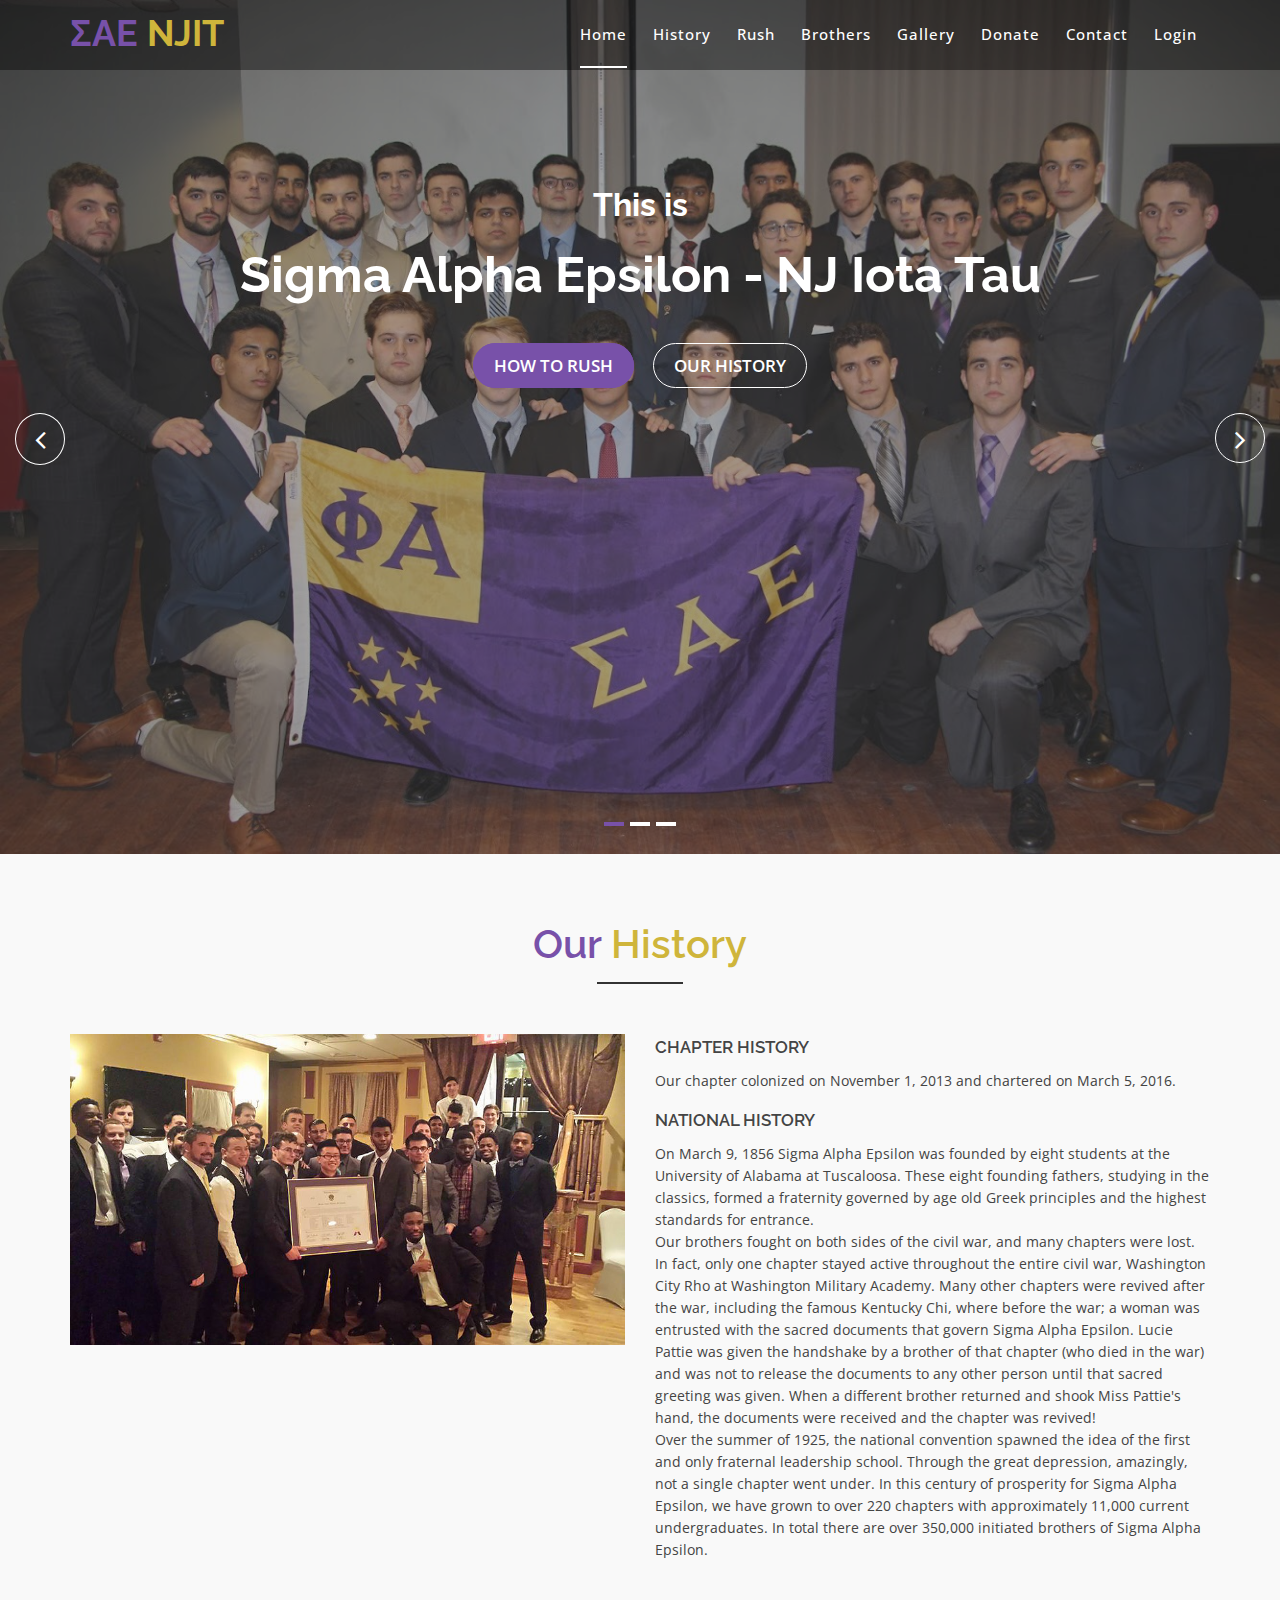
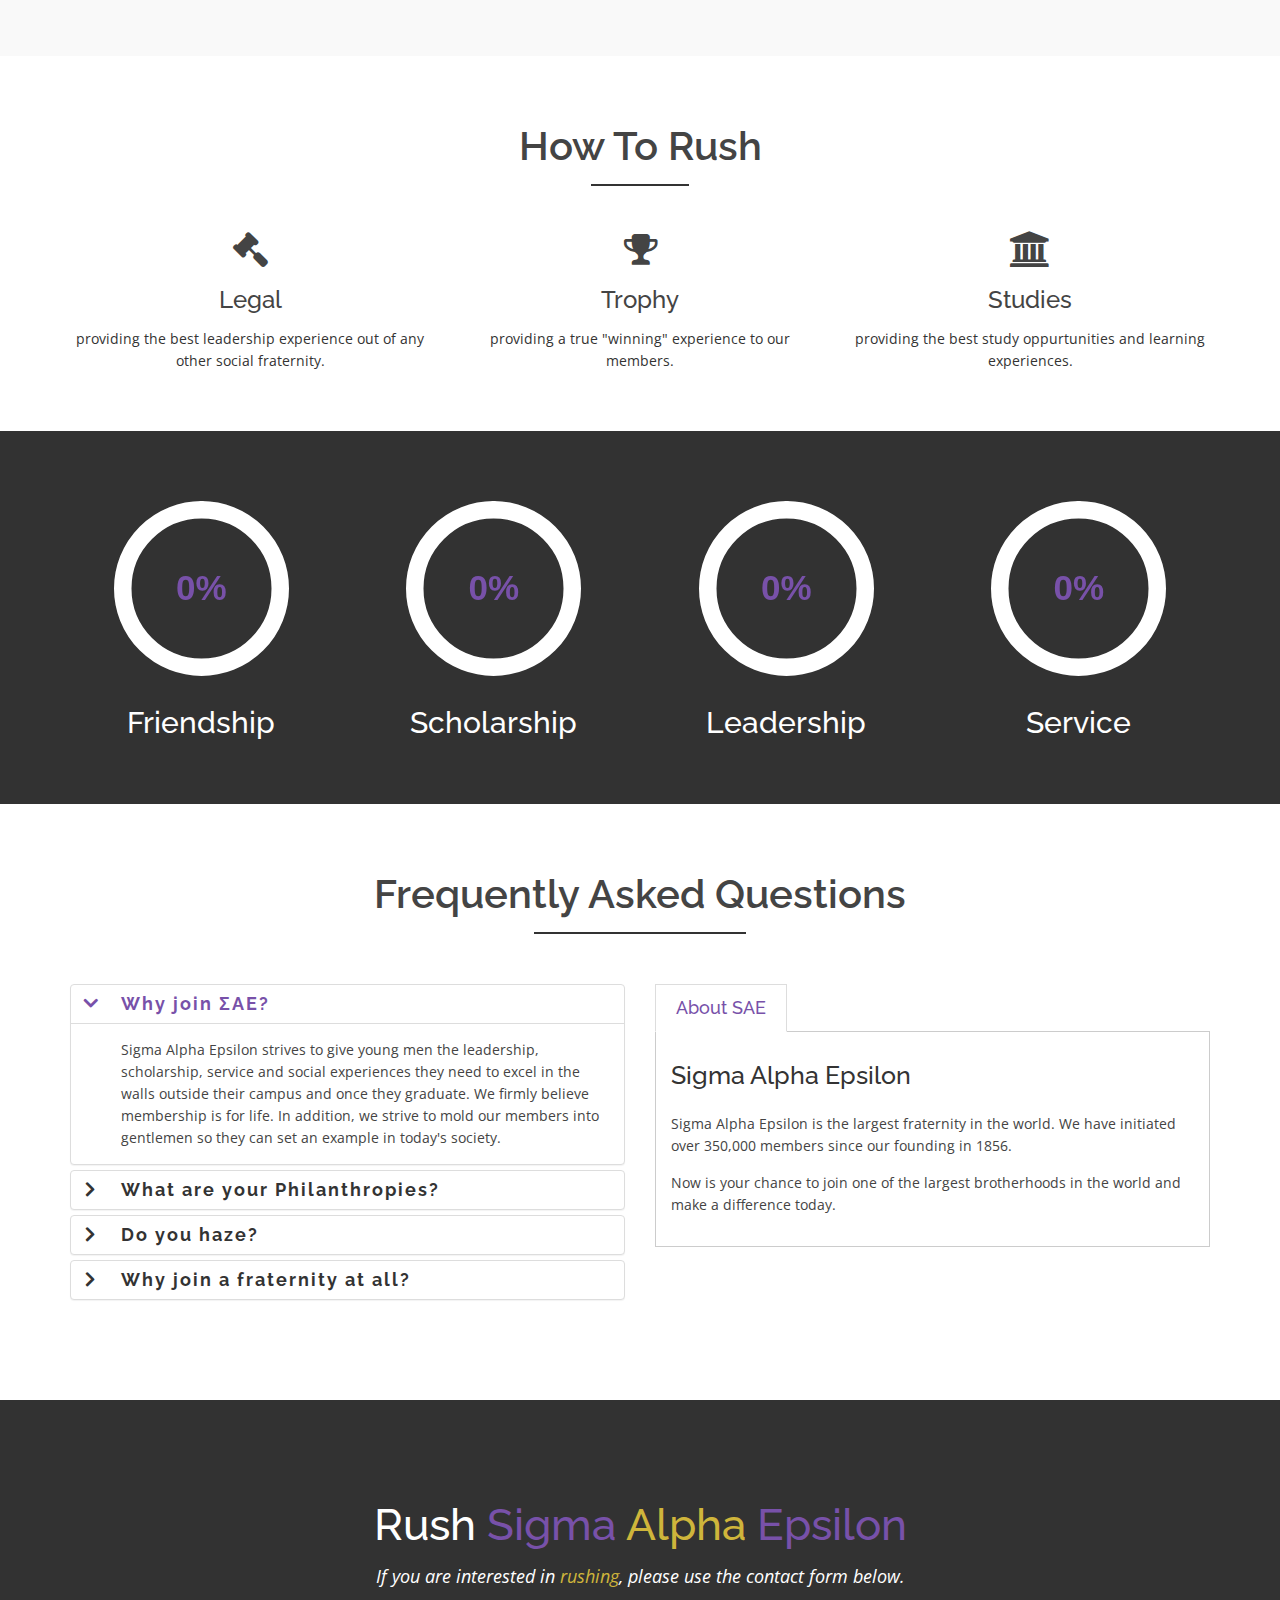
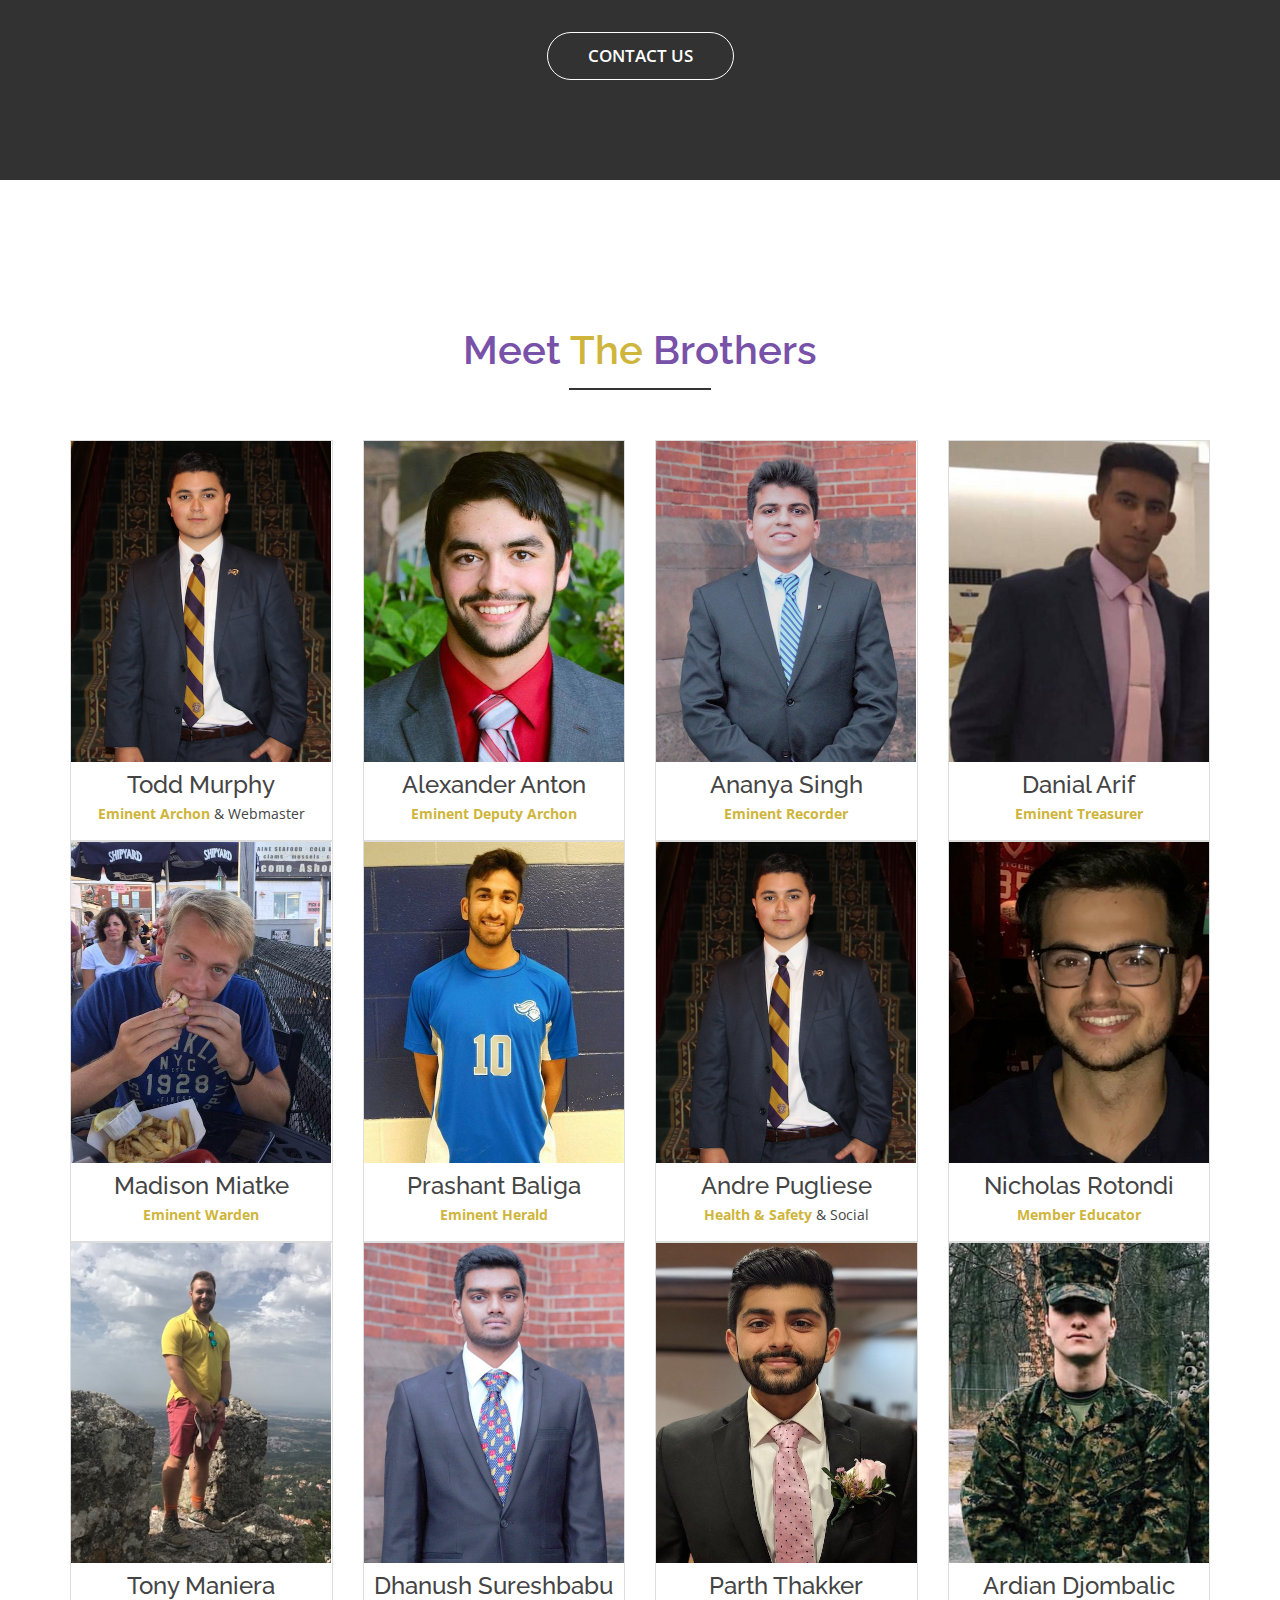
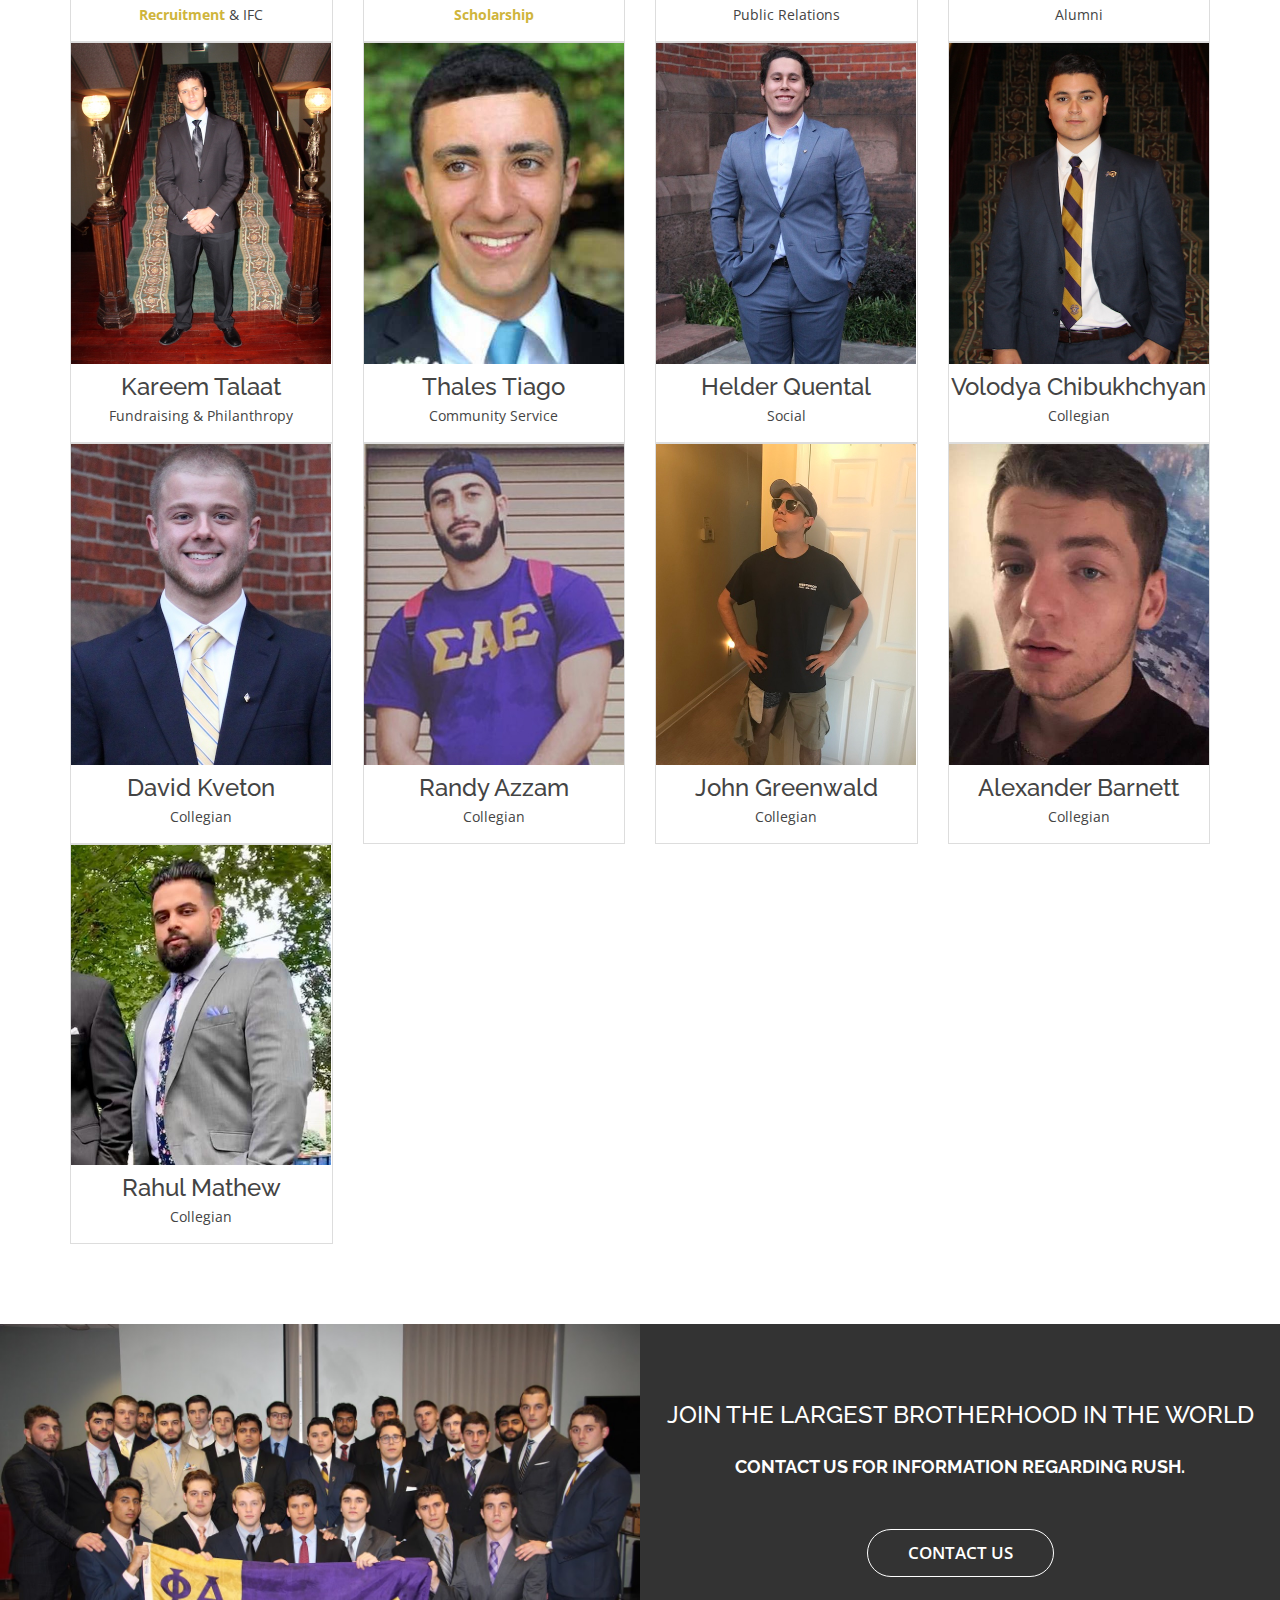
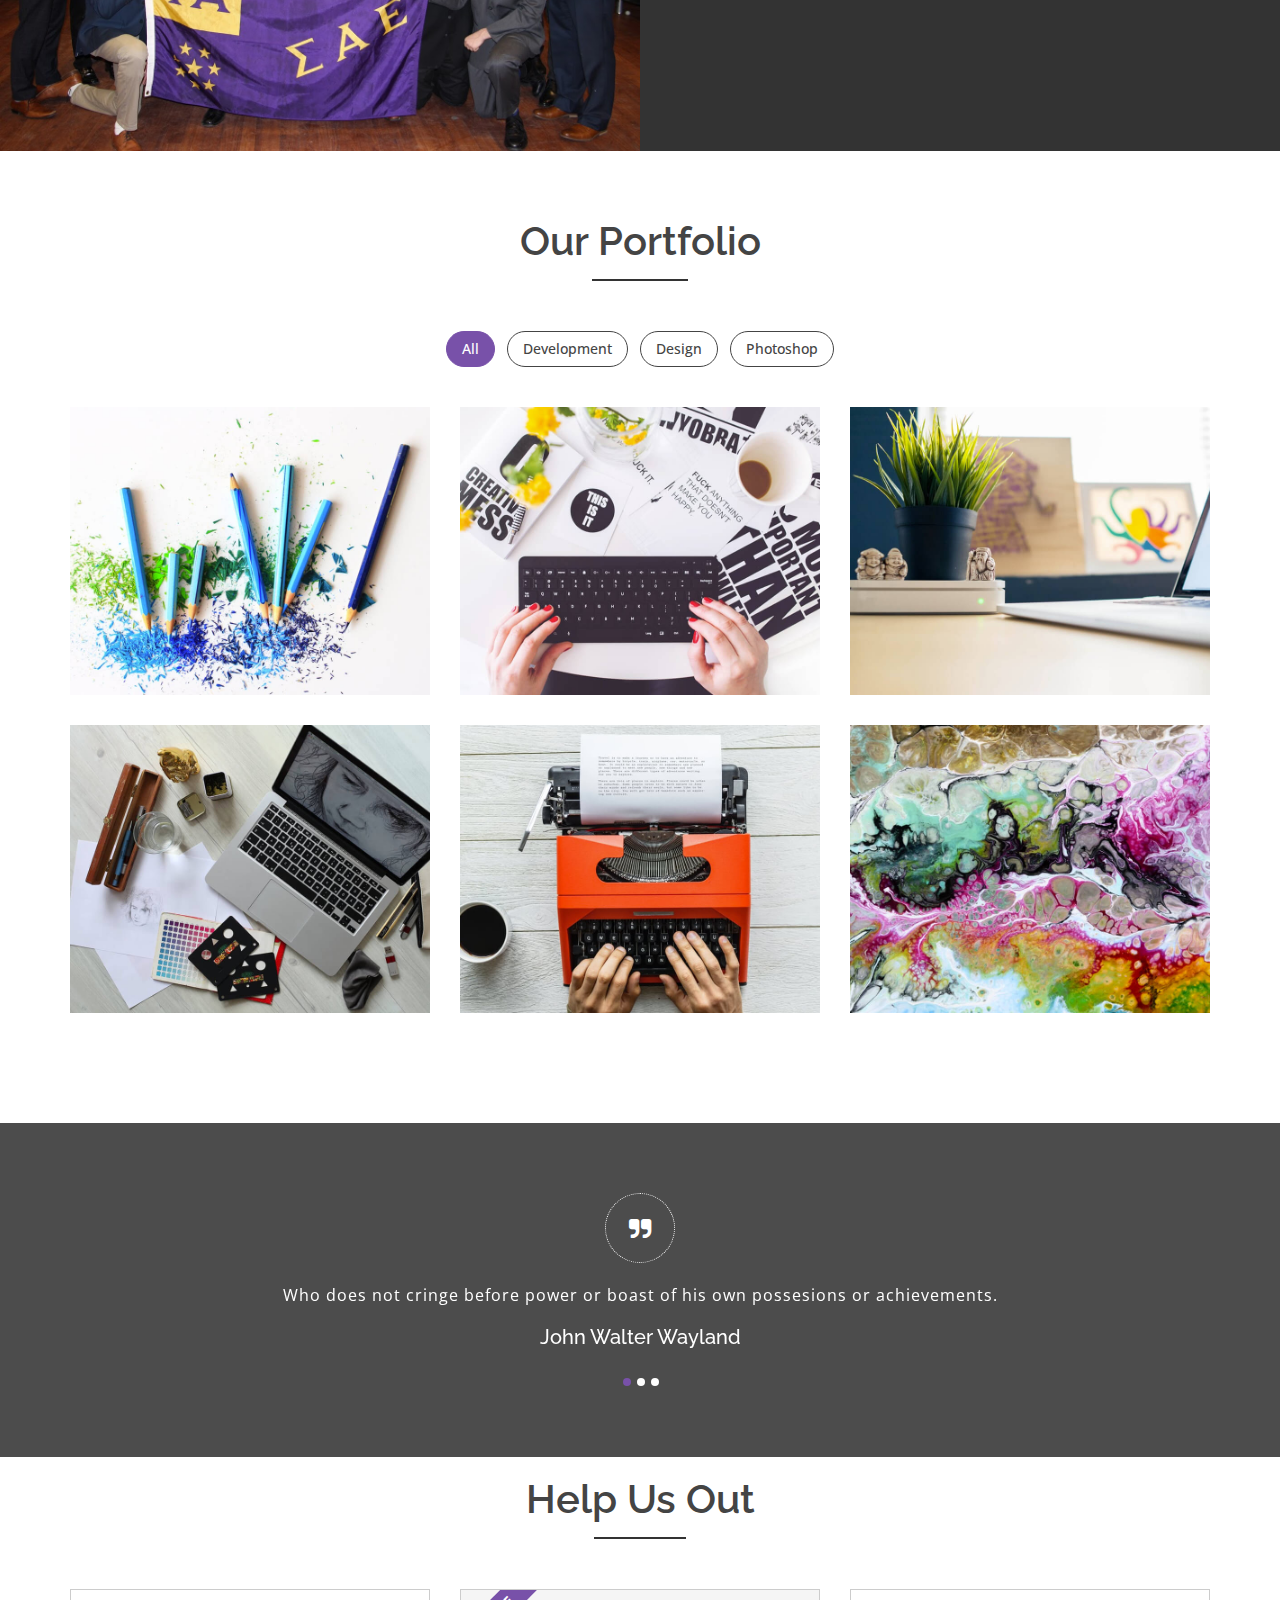
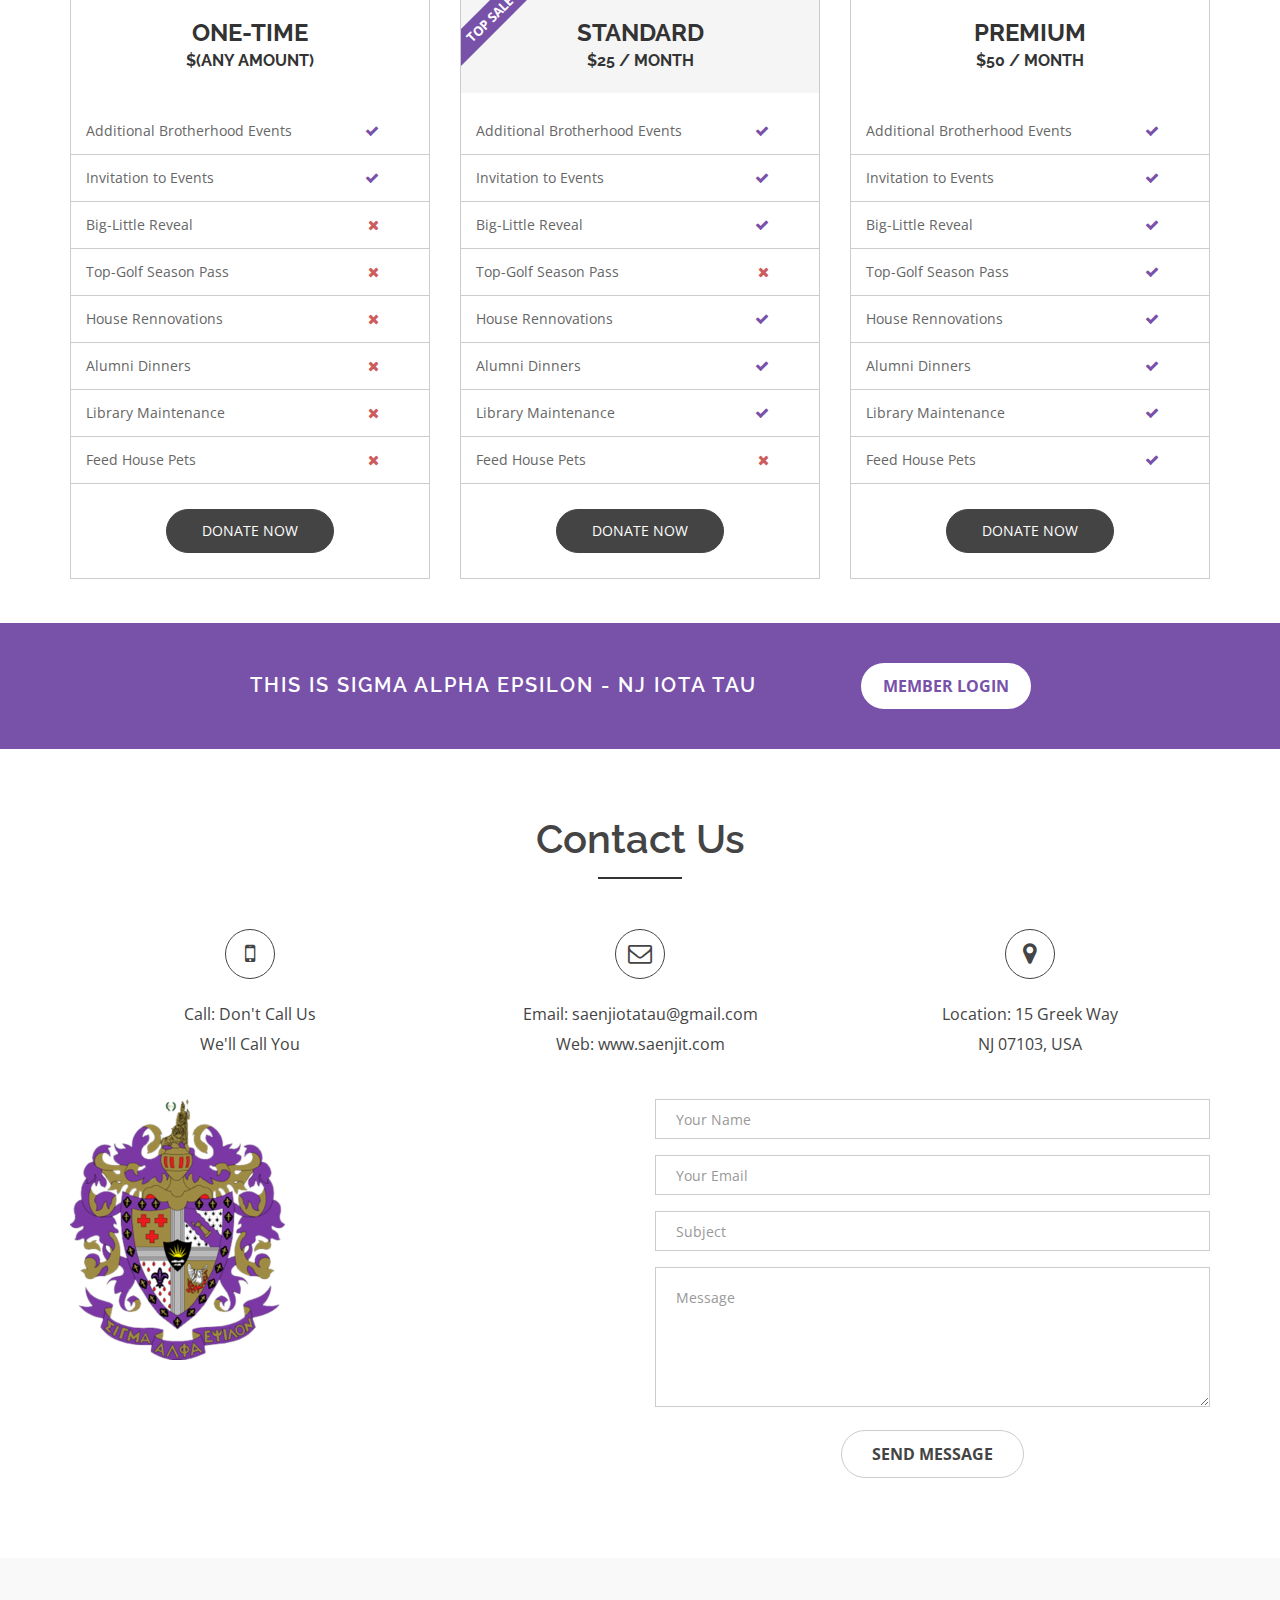
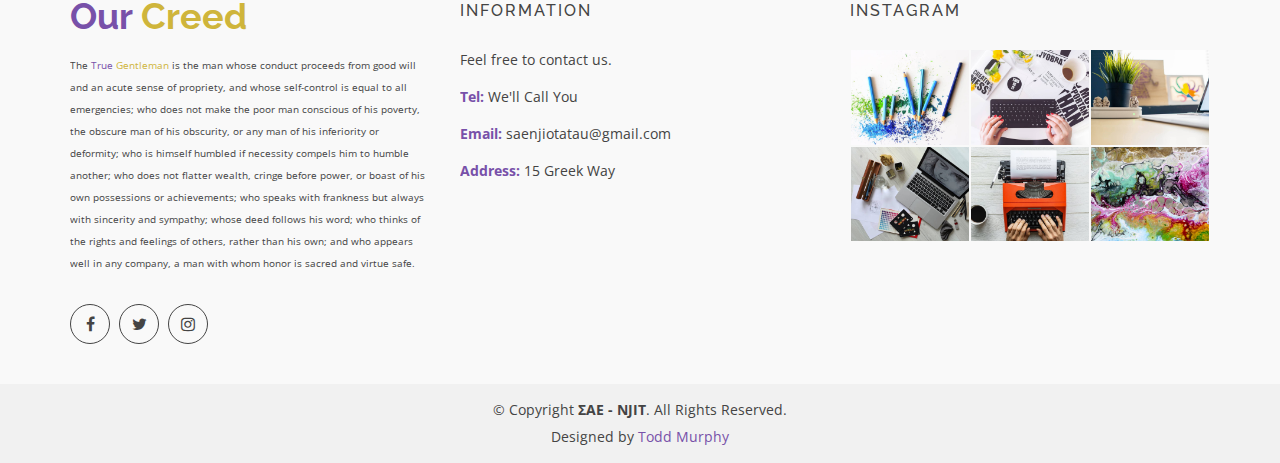
==== index.html @ 90981492 "updated brothers section" ====
<!doctype html>
<html lang="en">
<head>
  <meta charset="utf-8">
  <title>Sigma Alpha Epsilon - NJIT</title>
  <meta content="width=device-width, initial-scale=1.0" name="viewport">
  <meta content="" name="keywords">
  <meta content="" name="description">

  <!-- Favicons -->
  <link href="/images/inescutcheon.png" rel="icon">
  <link href="/images/inescutcheon.png" rel="apple-touch-icon">

  <!-- Google Fonts -->
  <link href="https://fonts.googleapis.com/css?family=Open+Sans:300,400,400i,600,700|Raleway:300,400,400i,500,500i,700,800,900" rel="stylesheet">

  <!-- Bootstrap CSS File -->
  <link href="lib/bootstrap/css/bootstrap.min.css" rel="stylesheet">

  <!-- Libraries CSS Files -->
  <link href="lib/nivo-slider/css/nivo-slider.css" rel="stylesheet">
  <link href="lib/owlcarousel/owl.carousel.css" rel="stylesheet">
  <link href="lib/owlcarousel/owl.transitions.css" rel="stylesheet">
  <link href="lib/font-awesome/css/font-awesome.min.css" rel="stylesheet">
  <link href="lib/animate/animate.min.css" rel="stylesheet">
  <link href="lib/venobox/venobox.css" rel="stylesheet">

  <!-- Nivo Slider Theme -->
  <link href="css/nivo-slider-theme.css" rel="stylesheet">

  <!-- Main Stylesheet File -->
  <link href="css/style.css" rel="stylesheet">

  <!-- Responsive Stylesheet File -->
  <link href="css/responsive.css" rel="stylesheet">

  <!-- =======================================================
    Theme Name: eBusiness
    Theme URL: https://bootstrapmade.com/ebusiness-bootstrap-corporate-template/
    Author: BootstrapMade.com
    License: https://bootstrapmade.com/license/
  ======================================================= -->
</head>

<body data-spy="scroll" data-target="#navbar-example">

  <div id="preloader"></div>

  <header>
    <!-- header-area start -->
    <div id="sticker" class="header-area">
      <div class="container">
        <div class="row">
          <div class="col-md-12 col-sm-12">

            <!-- Navigation -->
            <nav class="navbar navbar-default">
              <!-- Brand and toggle get grouped for better mobile display -->
              <div class="navbar-header">
                <button type="button" class="navbar-toggle collapsed" data-toggle="collapse" data-target=".bs-example-navbar-collapse-1" aria-expanded="false">
										<span class="sr-only">Toggle navigation</span>
										<span class="icon-bar"></span>
										<span class="icon-bar"></span>
										<span class="icon-bar"></span>
									</button>
                <!-- Brand -->
                <a class="navbar-brand page-scroll sticky-logo" href="index.html">
                  <h1><span style="color: #7851a9;">ΣAE</span><span style="color: #cfb53b;"> NJIT</span></h1>
                  <!-- Uncomment below if you prefer to use an image logo -->
                  <!--<img src="/images/logoNJIT.jpg" alt="" title="">-->
								</a>
              </div>
              <!-- Collect the nav links, forms, and other content for toggling -->
              <div class="collapse navbar-collapse main-menu bs-example-navbar-collapse-1" id="navbar-example">
                <ul class="nav navbar-nav navbar-right">
                  <li class="active">
                    <a class="page-scroll" href="#home">Home</a>
                  </li>
                  <li>
                    <a class="page-scroll" href="#about">History</a>
                  </li>
                  <li>
                    <a class="page-scroll" href="#services">Rush</a>
                  </li>
                  <li>
                    <a class="page-scroll" href="#team">Brothers</a>
                  </li>
                  <li>
                    <a class="page-scroll" href="#portfolio">Gallery</a>
                  </li>
                  <li>
                     <a class="page-scroll" href="#blog">Donate</a>
                  </li>
                  <li>
                    <a class="page-scroll" href="#contact">Contact</a>
                  </li>
                  <li>
                    <a class="page-scroll" href="/memberlogin.html">Login</a>
                  </li>
                </ul>
              </div>
              <!-- navbar-collapse -->
            </nav>
            <!-- END: Navigation -->
          </div>
        </div>
      </div>
    </div>
    <!-- header-area end -->
  </header>
  <!-- header end -->
<!------------------------------Popup Code------------------------------>  

    
<!------------------------------Popup Code------------------------------>    

    
  <!-- Start Slider Area -->
  <div id="home" class="slider-area">
    <div class="bend niceties preview-2">
      <div id="ensign-nivoslider" class="slides">
        <img src="/images/backgrounds/homePic2018.jpg" alt="" title="#slider-direction-1" />
        <img src="/images/backgrounds/initiationFall18.jpg" alt="" title="#slider-direction-2" />
        <img src="/images/backgrounds/brotherPage.jpg" alt="" title="#slider-direction-3" />
      </div>

      <!-- direction 1 -->
      <div id="slider-direction-1" class="slider-direction slider-one">
        <div class="container">
          <div class="row">
            <div class="col-md-12 col-sm-12 col-xs-12">
              <div class="slider-content">
                <!-- layer 1 -->
                <div class="layer-1-1 hidden-xs wow slideInDown" data-wow-duration="2s" data-wow-delay=".2s">
                  <h2 class="title1">This is</h2>
                </div>
                <!-- layer 2 -->
                <div class="layer-1-2 wow slideInUp" data-wow-duration="2s" data-wow-delay=".1s">
                  <h1 class="title2">Sigma Alpha Epsilon - NJ Iota Tau</h1>
                </div>
                <!-- layer 3 -->
                <div class="layer-1-3 hidden-xs wow slideInUp" data-wow-duration="2s" data-wow-delay=".2s">
                  <a class="ready-btn right-btn page-scroll" href="#services">How to Rush</a>
                  <a class="ready-btn page-scroll" href="#about">Our History</a>
                </div>
              </div>
            </div>
          </div>
        </div>
      </div>

      <!-- direction 2 -->
      <div id="slider-direction-2" class="slider-direction slider-two">
        <div class="container">
          <div class="row">
            <div class="col-md-12 col-sm-12 col-xs-12">
              <div class="slider-content text-center">
                <!-- layer 1 -->
                <div class="layer-1-1 hidden-xs wow slideInUp" data-wow-duration="2s" data-wow-delay=".2s">
                  <h2 class="title1">Providing the best brotherhood,</h2>
                </div>
                <!-- layer 2 -->
                <div class="layer-1-2 wow slideInUp" data-wow-duration="2s" data-wow-delay=".1s">
                  <h1 class="title2">Throughout life.</h1>
                </div>
                <!-- layer 3 -->
                <div class="layer-1-3 hidden-xs wow slideInUp" data-wow-duration="2s" data-wow-delay=".2s">
                  <a class="ready-btn right-btn page-scroll" href="#services">How to Rush</a>
                  <a class="ready-btn page-scroll" href="#about">Our History</a>
                </div>
              </div>
            </div>
          </div>
        </div>
      </div>

      <!-- direction 3 -->
      <div id="slider-direction-3" class="slider-direction slider-two">
        <div class="container">
          <div class="row">
            <div class="col-md-12 col-sm-12 col-xs-12">
              <div class="slider-content">
                <!-- layer 1 -->
                <div class="layer-1-1 hidden-xs wow slideInUp" data-wow-duration="2s" data-wow-delay=".2s">
                  <h2 class="title1">Rush ΣAE,</h2>
                </div>
                <!-- layer 2 -->
                <div class="layer-1-2 wow slideInUp" data-wow-duration="2s" data-wow-delay=".1s">
                  <h1 class="title2">And make a difference today.</h1>
                </div>
                <!-- layer 3 -->
                <div class="layer-1-3 hidden-xs wow slideInUp" data-wow-duration="2s" data-wow-delay=".2s">
                  <a class="ready-btn right-btn page-scroll" href="#services">How to Rush</a>
                  <a class="ready-btn page-scroll" href="#about">Our History</a>
                </div>
              </div>
            </div>
          </div>
        </div>
      </div>
    </div>
  </div>
  <!-- End Slider Area -->

  <!-- Start About area -->
  <div id="about" class="about-area area-padding">
    <div class="container">
      <div class="row">
        <div class="col-md-12 col-sm-12 col-xs-12">
          <div class="section-headline text-center">
              <h2><span style="color:#7851A9;">Our </span><span style="color: #cfb53b;">History</span></h2>
          </div>
        </div>
      </div>
      <div class="row">
        <!-- single-well start-->
        <div class="col-md-6 col-sm-6 col-xs-12">
          <div class="well-left">
            <div class="single-well">
								  <img src="/images/history.jpg" alt="">
            </div>
          </div>
        </div>
        <!-- single-well end-->
        <div class="col-md-6 col-sm-6 col-xs-12">
          <div class="well-middle">
            <div class="single-well">
              
                <h4 class="sec-head">Chapter History</h4>
              
              <p>
                Our chapter colonized on November 1, 2013 and chartered on March 5, 2016.
              </p>
                <h4 class="sec-head">National History</h4>
              <p>
                On March 9, 1856 Sigma Alpha Epsilon was founded by eight students at the University of Alabama at Tuscaloosa. These eight founding fathers, studying in the classics, formed a fraternity governed by age old Greek principles and the highest standards for entrance. 
                <br>
                Our brothers fought on both sides of the civil war, and many chapters were lost. In fact, only one chapter stayed active throughout the entire civil war, Washington City Rho at Washington Military Academy. Many other chapters were revived after the war, including the famous Kentucky Chi, where before the war; a woman was entrusted with the sacred documents that govern Sigma Alpha Epsilon. Lucie Pattie was given the handshake by a brother of that chapter (who died in the war) and was not to release the documents to any other person until that sacred greeting was given. When a different brother returned and shook Miss Pattie's hand, the documents were received and the chapter was revived! 
                <br>
                Over the summer of 1925, the national convention spawned the idea of the first and only fraternal leadership school. Through the great depression, amazingly, not a single chapter went under. In this century of prosperity for Sigma Alpha Epsilon, we have grown to over 220 chapters with approximately 11,000 current undergraduates. In total there are over 350,000 initiated brothers of Sigma Alpha Epsilon.
              </p>
                
              <!--
              <ul>
                <li>
                  <i class="fa fa-check"></i> Interior design Package
                </li>
                <li>
                  <i class="fa fa-check"></i> Building House
                </li>
                <li>
                  <i class="fa fa-check"></i> Reparing of Residentail Roof
                </li>
                <li>
                  <i class="fa fa-check"></i> Renovaion of Commercial Office
                </li>
                <li>
                  <i class="fa fa-check"></i> Make Quality Products
                </li>
              </ul>
                -->
            </div>
          </div>
        </div>
        <!-- End col-->
      </div>
    </div>
  </div>
  <!-- End About area -->

  <!-- Start Service area -->
  <div id="services" class="services-area area-padding">
    <div class="container">
      <div class="row">
        <div class="col-md-12 col-sm-12 col-xs-12">
          <div class="section-headline services-head text-center">
            <h2>How to Rush</h2>
          </div>
        </div>
      </div>
      <div class="row text-center">
        <div class="services-contents">
          <!-- Start Left services -->
          <div class="col-md-4 col-sm-4 col-xs-12">
            <div class="about-move">
              <div class="services-details">
                <div class="single-services">
                  <a class="services-icon" href="#">
											<i class="fa fa-legal"></i>
										</a>
                  <h4>Legal</h4>
                  <p>
                    providing the best leadership experience out of any other social fraternity.
                  </p>
                </div>
              </div>
              <!-- end about-details -->
            </div>
          </div>
          <div class="col-md-4 col-sm-4 col-xs-12">
            <div class="about-move">
              <div class="services-details">
                <div class="single-services">
                  <a class="services-icon" href="#">
											<i class="fa fa-trophy"></i>
										</a>
                  <h4>Trophy</h4>
                  <p>
                    providing a true "winning" experience to our members.
                  </p>
                </div>
              </div>
              <!-- end about-details -->
            </div>
          </div>
        
          <div class="col-md-4 col-sm-4 col-xs-12">
            <!-- end col-md-4 -->
            <div class=" about-move">
              <div class="services-details">
                <div class="single-services">
                  <a class="services-icon" href="#">
											<i class="fa fa-institution"></i>
										</a>
                  <h4>Studies</h4>
                  <p>
                    providing the best study oppurtunities and learning experiences.
                  </p>
                </div>
              </div>
              <!-- end about-details -->
            </div>
          </div>
          <div class="col-md-4 col-sm-4 col-xs-12">
            <!-- end col-md-4 -->
            <br><br>
        </div>
      </div>

    </div>
  </div>
  <!-- End Service area -->

  <!-- our-skill-area start -->
  <div class="our-skill-area fix hidden-sm">
    <div class="test-overly"></div>
    <div class="skill-bg area-padding-2">
      <div class="container">
        <!-- section-heading end -->
        <div class="row">
          <div class="skill-text">
            <!-- single-skill start -->
            <div class="col-xs-12 col-sm-3 col-md-3 text-center">
              <div class="single-skill">
                <div class="progress-circular">
                  <input type="text" class="knob" value="0" data-rel="100" data-linecap="round" data-width="175" data-bgcolor="#fff" data-fgcolor="#7851A9" data-thickness=".20" data-readonly="true" disabled>
                  <h3 class="progress-h4">Friendship</h3>
                </div>
              </div>
            </div>
            <!-- single-skill end -->
            <!-- single-skill start -->
            <div class="col-xs-12 col-sm-3 col-md-3 text-center">
              <div class="single-skill">
                <div class="progress-circular">
                  <input type="text" class="knob" value="0" data-rel="100" data-linecap="round" data-width="175" data-bgcolor="#fff" data-fgcolor="#7851A9" data-thickness=".20" data-readonly="true" disabled>
                  <h3 class="progress-h4">Scholarship</h3>
                </div>
              </div>
            </div>
            <!-- single-skill end -->
            <!-- single-skill start -->
            <div class="col-xs-12 col-sm-3 col-md-3 text-center">
              <div class="single-skill">
                <div class="progress-circular">
                  <input type="text" class="knob" value="0" data-rel="100" data-linecap="round" data-width="175" data-bgcolor="#fff" data-fgcolor="#7851A9" data-thickness=".20" data-readonly="true" disabled>
                  <h3 class="progress-h4">Leadership</h3>
                </div>
              </div>
            </div>
            <!-- single-skill end -->
            <!-- single-skill start -->
            <div class="col-xs-12 col-sm-3 col-md-3 text-center">
              <div class="single-skill">
                <div class="progress-circular">
                  <input type="text" class="knob" value="0" data-rel="100" data-linecap="round" data-width="175" data-bgcolor="#fff" data-fgcolor="#7851A9" data-thickness=".20" data-readonly="true" disabled>
                  <h3 class="progress-h4">Service</h3>
                </div>
              </div>
            </div>
            <!-- single-skill end -->
          </div>
        </div>
      </div>
    </div>
  </div>
  <!-- our-skill-area end -->

  <!-- Faq area start -->
  <div class="faq-area area-padding">
    <div class="container">
      <div class="row">
        <div class="col-md-12 col-sm-12 col-xs-12">
          <div class="section-headline text-center">
            <h2>Frequently Asked Questions</h2>
          </div>
        </div>
      </div>
      <div class="row">
        <div class="col-md-6 col-sm-6 col-xs-12">
          <div class="faq-details">
            <div class="panel-group" id="accordion">
              <!-- Panel Default -->
              <div class="panel panel-default">
                <div class="panel-heading">
                  <h4 class="check-title">
											<a data-toggle="collapse" class="active" data-parent="#accordion" href="#check1">
                                                <span class="acc-icons"></span> Why join ΣAE?
											</a>
										</h4>
                </div>
                <div id="check1" class="panel-collapse collapse in">
                  <div class="panel-body">
                    <p>
                      Sigma Alpha Epsilon strives to give young men the leadership, scholarship, service and social experiences they need to excel in the walls outside their campus and once they graduate. We firmly believe membership is for life. In addition, we strive to mold our members into gentlemen so they can set an example in today's society.
                    </p>
                  </div>
                </div>
              </div>
              <!-- End Panel Default -->
              <!-- Panel Default -->
              <div class="panel panel-default">
                <div class="panel-heading">
                  <h4 class="check-title">
											<a data-toggle="collapse" data-parent="#accordion" href="#check2">
                                                <span class="acc-icons"></span> What are your Philanthropies?
											</a>
										</h4>
                </div>
                <div id="check2" class="panel-collapse collapse">
                  <div class="panel-body">
                    <p>
                      Our National Philanthropy is Children's Miracle Network. Our Local Philanthropy is Newark Public School System.
                    </p>
                  </div>
                </div>
              </div>
              <!-- End Panel Default -->
              <!-- Panel Default -->
              <div class="panel panel-default">
                <div class="panel-heading">
                  <h4 class="check-title">
											<a data-toggle="collapse" data-parent="#accordion" href="#check3">
                                                <span class="acc-icons"></span> Do you haze?
											</a>
										</h4>
                </div>
                <div id="check3" class="panel-collapse collapse ">
                  <div class="panel-body">
                    <p>
                      Of course not! ΣAE was one of the first fraternities in the world to get rid of the pledge process. Once you are initiated, you are admitted for life and granted full member status.
                    </p>
                  </div>
                </div>
              </div>
              <!-- End Panel Default -->
              <!-- Panel Default -->
              <div class="panel panel-default">
                <div class="panel-heading">
                  <h4 class="check-title">
											<a data-toggle="collapse" data-parent="#accordion" href="#check4">
                                                <span class="acc-icons"></span> Why join a fraternity at all?
											</a>
										</h4>
                </div>
                <div id="check4" class="panel-collapse collapse">
                  <div class="panel-body">
                    <p>
                      Based on ancient Greek principles, fraternities and sororities exhibit their values in action by contributing to worthy causes in the community. Greek organizations also constantly strive for academic success. The value of intellectual curiosity does not end when one earns a diploma; rather it is held throughout a lifetime. Fraternities and sororities develop ongoing programs and initiatives that are designed to help students achieve academic goals and to pursue the goal of philanthropic service in a variety of ways. With so many organizations to choose from, there is a home for everyone interested in joining our community.
                    </p>
                  </div>
                </div>
              </div>
              <!-- End Panel Default -->
            </div>
          </div>
        </div>
        <div class="col-md-6 col-sm-6 col-xs-12">
          <div class="tab-menu">
            <!-- Nav tabs -->
            <ul class="nav nav-tabs" role="tablist">
              <li class="active">
                <a href="#p-view-1" role="tab" data-toggle="tab">About SAE</a>
              </li>
    <!--
              <li>
                <a href="#p-view-2" role="tab" data-toggle="tab">Planning</a>
              </li>
              <li>
                <a href="#p-view-3" role="tab" data-toggle="tab">Success</a>
              </li>
    -->
            </ul>
          </div>
          <div class="tab-content">
            <div class="tab-pane active" id="p-view-1">
              <div class="tab-inner">
                <div class="event-content head-team">
                  <h4>Sigma Alpha Epsilon</h4>
                  <p>
                    Sigma Alpha Epsilon is the largest fraternity in the world. We have initiated over 350,000 members since our founding in 1856.
                  </p>
                  <p>
                    Now is your chance to join one of the largest brotherhoods in the world and make a difference today.
                  </p>
                </div>
              </div>
            </div>
    <!--
            <div class="tab-pane" id="p-view-2">
              <div class="tab-inner">
                <div class="event-content head-team">
                  <h4>Planning</h4>
                  <p>
                    voluptas, praesentium maxime cum fugiat,magnam ducimus adipisci voluptas, praesentium architecto ducimus, doloribus fuga itaque omnis.
                  </p>
                  <p>
                    Redug Lares dolor sit amet, consectetur adipisicing elit. Animi vero excepturi magnam ducimus adipisci voluptas, praesentium maxime necessitatibus in dolor dolores unde ab, libero quo. Aut.
                  </p>
                </div>
              </div>
            </div>
            <div class="tab-pane" id="p-view-3">
              <div class="tab-inner">
                <div class="event-content head-team">
                  <h4>Success</h4>
                  <p>
                    voluptas, praesentium maxime cum fugiat,magnam ducimus adipisci voluptas, praesentium architecto ducimus, doloribus fuga itaque omnis placeat.
                  </p>
                  <p>
                    voluptas, praesentium maxime cum fugiat,magnam ducimus adipisci voluptas, praesentium architecto ducimus, doloribus fuga itaque omnis.
                  </p>
                </div>
              </div>
            </div>
     -->
          </div>
        </div>
      </div>
      <!-- end Row -->
    </div>
  </div>
  <!-- End Faq Area -->

  <!-- Start Wellcome Area -->
  <div class="wellcome-area">
    <div class="well-bg">
      <div class="test-overly"></div>
      <div class="container">
        <div class="row">
          <div class="col-md-12 col-sm-12 col-xs-12">
            <div class="wellcome-text">
              <div class="well-text text-center">
                  <h2>Rush <span style="color:#7851A9;">Sigma</span><span style="color: #cfb53b;"> Alpha </span><span style="color:#7851A9;">Epsilon</span></h2>
                <p>
                    If you are interested in <span style="color: #cfb53b;">rushing</span>, please use the contact form below.
                </p>
            <!--
                <div class="subs-feilds">
                  <div class="suscribe-input">
                

                    <form action = "/rushredirect.php" method = "post" name=rushForm id=rushForm>
                            <input type="email" class="email form-control width-80" id="sus_email" placeholder="Email">
                        <button type="submit" id="sus_submit" class="add-btn width-20">Rush</button>
                    </form>
                    <div id="msg_Submit" class="h3 text-center hidden"></div>
                  </div>
            -->
                <a href="#contact" class="ready-btn">Contact us</a>
                </div>
              </div>
            </div>
          </div>
        </div>
      </div>
    </div>
  </div>
  <!-- End Wellcome Area -->

  <!-- Start team Area -->
  <div id="team" class="our-team-area area-padding">
    <div class="container">
      <div class="row">
        <div class="col-md-12 col-sm-12 col-xs-12">
          <div class="section-headline text-center">
              <h2><span style="color:#7851A9;">Meet</span><span style="color: #cfb53b;"> the </span><span style="color:#7851A9;">Brothers</span></h2>
          </div>
        </div>
      </div>
      <div class="row">
        <div class="team-top">
            
<!-----------------------------------------Start Brothers----------------------------------------->
<!--EA-->
          <div class="col-md-3 col-sm-3 col-xs-12">
            <div class="single-team-member">
              <div class="team-img">
                <a href="http://toddamurphy.me" target="_blank">
										<img src="/bros/toddM.JPG" alt="">
									</a>
                <!--  
                <div class="team-social-icon text-center">
                  <ul>
                    <li>
                      <a href="#">
													<i class="fa fa-facebook"></i>
												</a>
                    </li>
                    <li>
                      <a href="#">
													<i class="fa fa-twitter"></i>
												</a>
                    </li>
                    <li>
                      <a href="#">
													<i class="fa fa-instagram"></i>
												</a>
                    </li>
                  </ul>
                </div>
                -->
              </div>
              <div class="team-content text-center">
                <h4>Todd Murphy</h4>
                <p><b style="color: #cfb53b;">Eminent Archon</b> & Webmaster</p>
              </div>
            </div>
          </div>
<!--EDA-->
          <div class="col-md-3 col-sm-3 col-xs-12">
            <div class="single-team-member">
              <div class="team-img">
                  <img src="/bros/alexA.jpg" alt="">
              </div>
              <div class="team-content text-center">
                <h4>Alexander Anton</h4>
                  <p><b style="color: #cfb53b;">Eminent Deputy Archon</b></p>
              </div>
            </div>
          </div>
<!--ER-->
          <div class="col-md-3 col-sm-3 col-xs-12">
            <div class="single-team-member">
              <div class="team-img">
                  <a href="http://apsingh.me" target="_blank">
                    <img src="/bros/ananyaS.jpg" alt="">
                  </a>
              </div>
              <div class="team-content text-center">
                <h4>Ananya Singh</h4>
                  <p><b style="color: #cfb53b;">Eminent Recorder</b></p>
              </div>
            </div>
          </div>
<!--ET-->
          <div class="col-md-3 col-sm-3 col-xs-12">
            <div class="single-team-member">
              <div class="team-img">
                  <img src="/bros/danialA.jpg" alt="">
              </div>
              <div class="team-content text-center">
                <h4>Danial Arif</h4>
                  <p><b style="color: #cfb53b;">Eminent Treasurer</b></p>
              </div>
            </div>
          </div>
<!--EW-->
          <div class="col-md-3 col-sm-3 col-xs-12">
            <div class="single-team-member">
              <div class="team-img">
                  <img src="/bros/madisonM.jpg" alt="">
              </div>
              <div class="team-content text-center">
                <h4>Madison Miatke</h4>
                  <p><b style="color: #cfb53b;">Eminent Warden</b></p>
              </div>
            </div>
          </div>
<!--Herald-->
          <div class="col-md-3 col-sm-3 col-xs-12">
            <div class="single-team-member">
              <div class="team-img">
                  <img src="/bros/prashantB.jpg" alt="">
              </div>
              <div class="team-content text-center">
                <h4>Prashant Baliga</h4>
                  <p><b style="color: #cfb53b;">Eminent Herald</b></p>
              </div>
            </div>
          </div>
<!--H&S-->
          <div class="col-md-3 col-sm-3 col-xs-12">
            <div class="single-team-member">
              <div class="team-img">
                  <img src="/bros/toddM.JPG" alt="">
              </div>
              <div class="team-content text-center">
                <h4>Andre Pugliese</h4>
                  <p><b style="color: #cfb53b;">Health & Safety</b> & Social</p>
              </div>
            </div>
          </div>
<!--Member Ed-->
          <div class="col-md-3 col-sm-3 col-xs-12">
            <div class="single-team-member">
              <div class="team-img">
                  <img src="/bros/nickR2.png" alt="">
              </div>
              <div class="team-content text-center">
                <h4>Nicholas Rotondi</h4>
                  <p><b style="color: #cfb53b;">Member Educator</b></p>
              </div>
            </div>
          </div>
<!--Recruitment-->
          <div class="col-md-3 col-sm-3 col-xs-12">
            <div class="single-team-member">
              <div class="team-img">
                  <img src="/bros/tonyM.jpg" alt="">
              </div>
              <div class="team-content text-center">
                <h4>Tony Maniera</h4>
                  <p><b style="color: #cfb53b;">Recruitment</b> & IFC</p>
              </div>
            </div>
          </div>
<!--Scholarship-->
          <div class="col-md-3 col-sm-3 col-xs-12">
            <div class="single-team-member">
              <div class="team-img">
                  <img src="/bros/dhanushS.jpg" alt="">
              </div>
              <div class="team-content text-center">
                <h4>Dhanush Sureshbabu</h4>
                  <p><b style="color: #cfb53b;">Scholarship</b></p>
              </div>
            </div>
          </div>
            
<!--Other Members-->
        <div class="col-md-3 col-sm-3 col-xs-12">
            <div class="single-team-member">
              <div class="team-img">
                  <img src="/bros/parthT.jpg" alt="">
              </div>
              <div class="team-content text-center">
                <h4>Parth Thakker</h4>
                <p>Public Relations</p>
              </div>
            </div>
          </div>
        <div class="col-md-3 col-sm-3 col-xs-12">
            <div class="single-team-member">
              <div class="team-img">
                  <img src="/bros/gabeG.jpg" alt="">
              </div>
              <div class="team-content text-center">
                <h4>Ardian Djombalic</h4>
                <p>Alumni</p>
              </div>
            </div>
          </div>
        <div class="col-md-3 col-sm-3 col-xs-12">
            <div class="single-team-member">
              <div class="team-img">
                  <img src="/bros/kareemT.jpg" alt="">
              </div>
              <div class="team-content text-center">
                <h4>Kareem Talaat</h4>
                <p>Fundraising & Philanthropy</p>
              </div>
            </div>
          </div>
        <div class="col-md-3 col-sm-3 col-xs-12">
            <div class="single-team-member">
              <div class="team-img">
                  <img src="/bros/thalesT.jpg" alt="">
              </div>
              <div class="team-content text-center">
                <h4>Thales Tiago</h4>
                <p>Community Service</p>
              </div>
            </div>
          </div>
        <div class="col-md-3 col-sm-3 col-xs-12">
            <div class="single-team-member">
              <div class="team-img">
                  <img src="/bros/helderQ2.jpg" alt="">
              </div>
              <div class="team-content text-center">
                <h4>Helder Quental</h4>
                <p>Social</p>
              </div>
            </div>
        </div>
        <div class="col-md-3 col-sm-3 col-xs-12">
            <div class="single-team-member">
              <div class="team-img">
                  <img src="/bros/toddM.JPG" alt="">
              </div>
              <div class="team-content text-center">
                <h4>Volodya Chibukhchyan</h4>
                <p>Collegian</p>
              </div>
            </div>
          </div>
        <div class="col-md-3 col-sm-3 col-xs-12">
            <div class="single-team-member">
              <div class="team-img">
                  <img src="/bros/davidK2.jpg" alt="">
              </div>
              <div class="team-content text-center">
                <h4>David Kveton</h4>
                <p>Collegian</p>
              </div>
            </div>
          </div>
        <div class="col-md-3 col-sm-3 col-xs-12">
            <div class="single-team-member">
              <div class="team-img">
                  <img src="/bros/randyA.jpg" alt="">
              </div>
              <div class="team-content text-center">
                <h4>Randy Azzam</h4>
                <p>Collegian</p>
              </div>
            </div>
          </div>
        <div class="col-md-3 col-sm-3 col-xs-12">
            <div class="single-team-member">
              <div class="team-img">
                  <img src="/bros/johnG.jpeg" alt="">
              </div>
              <div class="team-content text-center">
                <h4>John Greenwald</h4>
                <p>Collegian</p>
              </div>
            </div>
          </div>
        <div class="col-md-3 col-sm-3 col-xs-12">
            <div class="single-team-member">
              <div class="team-img">
                  <img src="/bros/alexB.jpg" alt="">
              </div>
              <div class="team-content text-center">
                <h4>Alexander Barnett</h4>
                <p>Collegian</p>
              </div>
            </div>
          </div>
        <div class="col-md-3 col-sm-3 col-xs-12">
            <div class="single-team-member">
              <div class="team-img">
                  <img src="/bros/rahulM.jpg" alt="">
              </div>
              <div class="team-content text-center">
                <h4>Rahul Mathew</h4>
                <p>Collegian</p>
              </div>
            </div>
          </div>
            
<!-----------------------------------------End Brothers----------------------------------------->
          <!-- End column -->
        </div>
      </div>
    </div>
  </div>
  <!-- End Team Area -->

  <!-- Start reviews Area -->
  <div class="reviews-area hidden-xs">
    <div class="work-us">
      <div class="work-left-text">
        <a href="#">
						<img src="images/homePic2018.jpg" alt="">
					</a>
      </div>
      <div class="work-right-text text-center">
        <h2>Join the largest brotherhood in the world</h2>
        <h5>Contact us for information regarding rush.</h5>
        <a href="#contact" class="ready-btn">Contact us</a>
      </div>
    </div>
  </div>
  <!-- End reviews Area -->

  <!-- Start portfolio Area -->
  <div id="portfolio" class="portfolio-area area-padding fix">
    <div class="container">
      <div class="row">
        <div class="col-lg-12 col-md-12 col-sm-12 col-xs-12">
          <div class="section-headline text-center">
            <h2>Our Portfolio</h2>
          </div>
        </div>
      </div>
      <div class="row">
        <!-- Start Portfolio -page -->
        <div class="awesome-project-1 fix">
          <div class="col-lg-12 col-md-12 col-sm-12 col-xs-12">
            <div class="awesome-menu ">
              <ul class="project-menu">
                <li>
                  <a href="#" class="active" data-filter="*">All</a>
                </li>
                <li>
                  <a href="#" data-filter=".development">Development</a>
                </li>
                <li>
                  <a href="#" data-filter=".design">Design</a>
                </li>
                <li>
                  <a href="#" data-filter=".photo">Photoshop</a>
                </li>
              </ul>
            </div>
          </div>
        </div>
        <div class="awesome-project-content">
          <!-- single-awesome-project start -->
          <div class="col-md-4 col-sm-4 col-xs-12 design development">
            <div class="single-awesome-project">
              <div class="awesome-img">
                <a href="#"><img src="img/portfolio/1.jpg" alt="" /></a>
                <div class="add-actions text-center">
                  <div class="project-dec">
                    <a class="venobox" data-gall="myGallery" href="img/portfolio/1.jpg">
                      <h4>Business City</h4>
                      <span>Web Development</span>
                    </a>
                  </div>
                </div>
              </div>
            </div>
          </div>
          <!-- single-awesome-project end -->
          <!-- single-awesome-project start -->
          <div class="col-md-4 col-sm-4 col-xs-12 photo">
            <div class="single-awesome-project">
              <div class="awesome-img">
                <a href="#"><img src="img/portfolio/2.jpg" alt="" /></a>
                <div class="add-actions text-center">
                  <div class="project-dec">
                    <a class="venobox" data-gall="myGallery" href="img/portfolio/2.jpg">
                      <h4>Blue Sea</h4>
                      <span>Photosho</span>
                    </a>
                  </div>
                </div>
              </div>
            </div>
          </div>
          <!-- single-awesome-project end -->
          <!-- single-awesome-project start -->
          <div class="col-md-4 col-sm-4 col-xs-12 design">
            <div class="single-awesome-project">
              <div class="awesome-img">
                <a href="#"><img src="img/portfolio/3.jpg" alt="" /></a>
                <div class="add-actions text-center">
                  <div class="project-dec">
                    <a class="venobox" data-gall="myGallery" href="img/portfolio/3.jpg">
                      <h4>Beautiful Nature</h4>
                      <span>Web Design</span>
                    </a>
                  </div>
                </div>
              </div>
            </div>
          </div>
          <!-- single-awesome-project end -->
          <!-- single-awesome-project start -->
          <div class="col-md-4 col-sm-4 col-xs-12 photo development">
            <div class="single-awesome-project">
              <div class="awesome-img">
                <a href="#"><img src="img/portfolio/4.jpg" alt="" /></a>
                <div class="add-actions text-center">
                  <div class="project-dec">
                    <a class="venobox" data-gall="myGallery" href="img/portfolio/4.jpg">
                      <h4>Creative Team</h4>
                      <span>Web design</span>
                    </a>
                  </div>
                </div>
              </div>
            </div>
          </div>
          <!-- single-awesome-project end -->
          <!-- single-awesome-project start -->
          <div class="col-md-4 col-sm-4 col-xs-12 development">
            <div class="single-awesome-project">
              <div class="awesome-img">
                <a href="#"><img src="img/portfolio/5.jpg" alt="" /></a>
                <div class="add-actions text-center text-center">
                  <div class="project-dec">
                    <a class="venobox" data-gall="myGallery" href="img/portfolio/5.jpg">
                      <h4>Beautiful Flower</h4>
                      <span>Web Development</span>
                    </a>
                  </div>
                </div>
              </div>
            </div>
          </div>
          <!-- single-awesome-project end -->
          <!-- single-awesome-project start -->
          <div class="col-md-4 col-sm-4 col-xs-12 design photo">
            <div class="single-awesome-project">
              <div class="awesome-img">
                <a href="#"><img src="img/portfolio/6.jpg" alt="" /></a>
                <div class="add-actions text-center">
                  <div class="project-dec">
                    <a class="venobox" data-gall="myGallery" href="img/portfolio/6.jpg">
                      <h4>Night Hill</h4>
                      <span>Photoshop</span>
                    </a>
                  </div>
                </div>
              </div>
            </div>
          </div>
          <!-- single-awesome-project end -->
        </div>
      </div>
    </div>
  </div>
  <!-- awesome-portfolio end -->
  <!-- start pricing area -->
  
  <!-- End pricing table area -->
  <!-- Start Testimonials -->
  <div class="testimonials-area">
    <div class="testi-inner area-padding">
      <div class="testi-overly"></div>
      <div class="container ">
        <div class="row">
          <div class="col-md-12 col-sm-12 col-xs-12">
            <!-- Start testimonials Start -->
            <div class="testimonial-content text-center">
              <a class="quate" href="#"><i class="fa fa-quote-right"></i></a>
              <!-- start testimonial carousel -->
              <div class="testimonial-carousel">
                <div class="single-testi">
                  <div class="testi-text">
                    <p>
                      Who does not cringe before power or boast of his own possesions or achievements.
                    </p>
                    <h6>John Walter Wayland</h6>
                  </div>
                </div>
                <!-- End single item -->
                <div class="single-testi">
                  <div class="testi-text">
                    <p>
                      Whose deed follows his word.
                    </p>
                    <h6>John Walter Wayland</h6>
                  </div>
                </div>
                <!-- End single item -->
                <div class="single-testi">
                  <div class="testi-text">
                    <p>
                      Whose self control is equal to all emergencies.
                    </p>
                    <h6>John Walter Wayland</h6>
                  </div>
                </div>
                <!-- End single item -->
              </div>
            </div>
            <!-- End testimonials end -->
          </div>
          <!-- End Right Feature -->
        </div>
      </div>
    </div>
  </div>
  <!-- End Testimonials -->
  <!-- Start Blog Area -->
  <div id="blog" class="blog-area">
    <div class="container">
      <div class="row">
        <div class="col-md-12 col-sm-12 col-xs-12">
          <div class="section-headline text-center">
            <br>
            <h2>Help us out</h2>
          </div>
        </div>
      </div>
      <div class="row">
        <div class="col-md-4 col-sm-4 col-xs-12">
          <div class="pri_table_list">
            <h3>one-time <br/> <span>$(Any Amount)</span></h3>
            <ol>
              <li class="check">Additional Brotherhood Events</li>
              <li class="check">Invitation to Events</li>
              <li class="check cross">Big-Little Reveal</li>
              <li class="check cross">Top-Golf Season Pass</li>
              <li class="check cross">House Rennovations</li>
              <li class="check cross">Alumni Dinners</li>
              <li class="check cross">Library Maintenance</li>
              <li class="check cross">Feed House Pets</li>
            </ol>
            <a href="https://www.paypal.me/saenjit" target="_blank"><button>Donate Now</button></a>
          </div>
        </div>
        <div class="col-md-4 col-sm-4 col-xs-12">
          <div class="pri_table_list active">
            <span class="saleon">top sale</span>
            <h3>standard <br/> <span>$25 / month</span></h3>
            <ol>
              <li class="check">Additional Brotherhood Events</li>
              <li class="check">Invitation to Events</li>
              <li class="check">Big-Little Reveal</li>
              <li class="check cross">Top-Golf Season Pass</li>
              <li class="check">House Rennovations</li>
              <li class="check">Alumni Dinners</li>
              <li class="check">Library Maintenance</li>
              <li class="check cross">Feed House Pets</li>
            </ol>
            <a href="https://www.paypal.me/saenjit" target="_blank"><button>Donate Now</button></a>
          </div>
        </div>
        <div class="col-md-4 col-sm-4 col-xs-12">
          <div class="pri_table_list">
            <h3>premium <br/> <span>$50 / month</span></h3>
            <ol>
              <li class="check">Additional Brotherhood Events</li>
              <li class="check">Invitation to Events</li>
              <li class="check">Big-Little Reveal</li>
              <li class="check">Top-Golf Season Pass</li>
              <li class="check">House Rennovations</li>
              <li class="check">Alumni Dinners</li>
              <li class="check">Library Maintenance</li>
              <li class="check">Feed House Pets</li>
            </ol>
            <a href="https://www.paypal.me/saenjit" target="_blank"><button>Donate Now</button></a>
          </div>
        </div>
      </div>
    </div>
  </div>
      <br>
      <br>
  <!-- End Blog -->
  <!-- Start Suscrive Area -->
  <div class="suscribe-area">
    <div class="container">
      <div class="row">
        <div class="col-lg-12 col-md-12 col-sm-12 col-xs=12">
          <div class="suscribe-text text-center">
            <h3>This is Sigma Alpha Epsilon - NJ Iota Tau</h3>
            <a class="sus-btn" href="memberlogin.html">Member Login</a>
          </div>
        </div>
      </div>
    </div>
  </div>
  <!-- End Suscrive Area -->
  <!-- Start contact Area -->
  <div id="contact" class="contact-area">
    <div class="contact-inner area-padding">
      <div class="contact-overly"></div>
      <div class="container ">
        <div class="row">
          <div class="col-md-12 col-sm-12 col-xs-12">
            <div class="section-headline text-center">
              <h2>Contact us</h2>
            </div>
          </div>
        </div>
        <div class="row">
          <!-- Start contact icon column -->
          <div class="col-md-4 col-sm-4 col-xs-12">
            <div class="contact-icon text-center">
              <div class="single-icon">
                <i class="fa fa-mobile"></i>
                <p>
                  Call: Don't Call Us<br>
                  <span>We'll Call You</span>
                </p>
              </div>
            </div>
          </div>
          <!-- Start contact icon column -->
          <div class="col-md-4 col-sm-4 col-xs-12">
            <div class="contact-icon text-center">
              <div class="single-icon">
                <i class="fa fa-envelope-o"></i>
                <p>
                  Email: saenjiotatau@gmail.com<br>
                  <span>Web: www.saenjit.com</span>
                </p>
              </div>
            </div>
          </div>
          <!-- Start contact icon column -->
          <div class="col-md-4 col-sm-4 col-xs-12">
            <div class="contact-icon text-center">
              <div class="single-icon">
                <i class="fa fa-map-marker"></i>
                <p>
                  Location: 15 Greek Way<br>
                  <span>NJ 07103, USA</span>
                </p>
              </div>
            </div>
          </div>
        </div>
        <div class="row">

          <!-- Start Google Map -->
          <div class="col-md-6 col-sm-6 col-xs-12">
            <!-- Start Map -->
            <!-- Uncomment below if you wan to use dynamic maps -->
            <!--<div id="google-map" data-latitude="40.713732" data-longitude="-74.0092704"></div>-->
            <img src="/images/crest.png" alt="">
            <!-- End Map -->
          </div>
          <!-- End Google Map -->

          <!-- Start  contact -->
          <div class="col-md-6 col-sm-6 col-xs-12">
            <div class="form contact-form">
              <div id="sendmessage">Your message has been sent. Thank you!</div>
              <div id="errormessage"></div>
              <form action="contactform.php" method="post" role="form" class="contactForm">
                <div class="form-group">
                  <input type="text" name="name" class="form-control" id="name" placeholder="Your Name" data-rule="minlen:4" data-msg="Please enter at least 4 chars" />
                  <div class="validation"></div>
                </div>
                <div class="form-group">
                  <input type="email" class="form-control" name="email" id="email" placeholder="Your Email" data-rule="email" data-msg="Please enter a valid email" />
                  <div class="validation"></div>
                </div>
                <div class="form-group">
                  <input type="text" class="form-control" name="subject" id="subject" placeholder="Subject" data-rule="minlen:4" data-msg="Please enter at least 8 chars of subject" />
                  <div class="validation"></div>
                </div>
                <div class="form-group">
                  <textarea class="form-control" name="message" id="message" rows="5" data-rule="required" data-msg="Please write something for us" placeholder="Message"></textarea>
                  <div class="validation"></div>
                </div>
                <div class="text-center"><button type="submit">Send Message</button></div>
              </form>
            </div>
          </div>
          <!-- End Left contact -->
        </div>
      </div>
    </div>
  </div>
  <!-- End Contact Area -->

  <!-- Start Footer bottom Area -->
  <footer>
    <div class="footer-area">
      <div class="container">
        <div class="row">
          <div class="col-md-4 col-sm-4 col-xs-12">
            <div class="footer-content">
              <div class="footer-head">
                <div class="footer-logo">
                  <h2><span>Our</span><span style="color: #cfb53b;"> Creed</span></h2>
                </div>

                  <p style="font-size: 10px;">The <span style="color:#7851A9;">True</span> <span style="color: #cfb53b;">Gentleman</span> is the man whose conduct proceeds from good will and an acute sense of propriety, and whose self-control is equal to all emergencies; who does not make the poor man conscious of his poverty, the obscure man of his obscurity, or any man of his inferiority or deformity; who is himself humbled if necessity compels him to humble another; who does not flatter wealth, cringe before power, or boast of his own possessions or achievements; who speaks with frankness but always with sincerity and sympathy; whose deed follows his word; who thinks of the rights and feelings of others, rather than his own; and who appears well in any company, a man with whom honor is sacred and virtue safe.</p>
                <div class="footer-icons">
                  <ul>
                    <li>
                      <a href="https://www.facebook.com/SAE.NJIT/"><i class="fa fa-facebook"></i></a>
                    </li>
                    <li>
                      <a href="https://twitter.com/SAE_NJIT"><i class="fa fa-twitter"></i></a>
                    </li>
                    <li>
                      <a href="https://www.instagram.com/sae_njit/"><i class="fa fa-instagram"></i></a>
                    </li>
                  </ul>
                </div>
              </div>
            </div>
          </div>
          <!-- end single footer -->
          <div class="col-md-4 col-sm-4 col-xs-12">
            <div class="footer-content">
              <div class="footer-head">
                <h4>information</h4>
                <p>
                  Feel free to contact us.
                </p>
                <div class="footer-contacts">
                  <p><span>Tel:</span> We'll Call You</p>
                  <p><span>Email:</span> saenjiotatau@gmail.com</p>
                  <p><span>Address:</span> 15 Greek Way</p>
                </div>
              </div>
            </div>
          </div>
          <!-- end single footer -->
          <div class="col-md-4 col-sm-4 col-xs-12">
            <div class="footer-content">
              <div class="footer-head">
                <h4>Instagram</h4>
                <div class="flicker-img">
                  <a href="#"><img src="img/portfolio/1.jpg" alt=""></a>
                  <a href="#"><img src="img/portfolio/2.jpg" alt=""></a>
                  <a href="#"><img src="img/portfolio/3.jpg" alt=""></a>
                  <a href="#"><img src="img/portfolio/4.jpg" alt=""></a>
                  <a href="#"><img src="img/portfolio/5.jpg" alt=""></a>
                  <a href="#"><img src="img/portfolio/6.jpg" alt=""></a>
                </div>
              </div>
            </div>
          </div>
        </div>
      </div>
    </div>
    <div class="footer-area-bottom">
      <div class="container">
        <div class="row">
          <div class="col-md-12 col-sm-12 col-xs-12">
            <div class="copyright text-center">
              <p>
                &copy; Copyright <strong>ΣAE - NJIT</strong>. All Rights Reserved.
              </p>
            </div>
            <div class="credits">
              <!--
                All the links in the footer should remain intact.
                You can delete the links only if you purchased the pro version.
                Licensing information: https://bootstrapmade.com/license/
                Purchase the pro version with working PHP/AJAX contact form: https://bootstrapmade.com/buy/?theme=eBusiness
              -->
              Designed by <a href="http://toddamurphy.me/">Todd Murphy</a>
            </div>
          </div>
        </div>
      </div>
    </div>
  </footer>

  <a href="#" class="back-to-top"><i class="fa fa-chevron-up"></i></a>

  <!-- JavaScript Libraries -->
  <script src="lib/jquery/jquery.min.js"></script>
  <script src="lib/bootstrap/js/bootstrap.min.js"></script>
  <script src="lib/owlcarousel/owl.carousel.min.js"></script>
  <script src="lib/venobox/venobox.min.js"></script>
  <script src="lib/knob/jquery.knob.js"></script>
  <script src="lib/wow/wow.min.js"></script>
  <script src="lib/parallax/parallax.js"></script>
  <script src="lib/easing/easing.min.js"></script>
  <script src="lib/nivo-slider/js/jquery.nivo.slider.js" type="text/javascript"></script>
  <script src="lib/appear/jquery.appear.js"></script>
  <script src="lib/isotope/isotope.pkgd.min.js"></script>
  <!-- Uncomment below if you want to use dynamic Google Maps -->
  <!-- <script src="https://maps.googleapis.com/maps/api/js?key=AIzaSyD8HeI8o-c1NppZA-92oYlXakhDPYR7XMY"></script> -->

  <!-- Contact Form JavaScript File -->
  <script src="contactform/contactform.js"></script>

  <script src="js/main.js"></script>
</body>

</html>
---- lib/venobox/venobox.css ----
/* ------ venobox.css --------*/
.vbox-overlay *, .vbox-overlay *:before, .vbox-overlay *:after{
    -webkit-backface-visibility: hidden;
    -webkit-box-sizing:border-box;
    -moz-box-sizing:border-box;
    box-sizing:border-box;

}
.vbox-overlay{
    display: -webkit-flex;
    display: flex;
    -webkit-flex-direction: column;
    flex-direction: column;
    -webkit-justify-content: center;
    justify-content: center;
    -webkit-align-items: center;
    align-items: center;
    position: fixed;
    left: 0;
    top: 0;
    bottom: 0;
    right: 0;
    z-index: 1040;
    -webkit-transform:translateZ(1000px);
    transform: translateZ(1000px);
    transform-style: preserve-3d;
}

/* ----- navigation ----- */
.vbox-title{
    width: 100%;
    height: 40px;
    float: left;
    text-align: center;
    line-height: 28px;
    font-size: 12px;
    padding: 6px 40px;
    overflow: hidden;
    position: fixed;
    display: none;
    left: 0;
    z-index: 1050;
}
.vbox-close{
    cursor: pointer;
    position: fixed;
    top: -1px;
    right: 0;
    width: 50px;
    height: 40px;
    padding: 6px;
    display: block;
    background-position:10px center;
    overflow: hidden;
    font-size: 24px;
    line-height: 1;
    text-align: center;
    z-index: 1050;
}
.vbox-num{
    cursor: pointer;
    position: fixed;
    left: 0;
    height: 40px;
    display: block;
    overflow: hidden;
    line-height: 28px;
    font-size: 12px;
    padding: 6px 10px;
    display: none;
    z-index: 1050;
}
/* ----- navigation ARROWS ----- */
.vbox-next, .vbox-prev{
    position: fixed;
    top: 50%;
    margin-top: -15px;
    overflow: hidden;
    cursor: pointer;
    display: block;
    width: 45px;
    height: 45px;
    z-index: 1050;
}
.vbox-next span, .vbox-prev span{
    position: relative;
    width: 20px;
    height: 20px;
    border: 2px solid transparent;
    border-top-color: #B6B6B6;
    border-right-color: #B6B6B6;
    text-indent: -100px;
    position: absolute;
    top: 8px;
    display: block;
}
.vbox-prev{
    left: 15px;
}
.vbox-next{
    right: 15px;
}
.vbox-prev span{
    left: 10px;
    -ms-transform: rotate(-135deg);
    -webkit-transform: rotate(-135deg);
    transform: rotate(-135deg);
}
.vbox-next span{
    -ms-transform: rotate(45deg);
    -webkit-transform: rotate(45deg);
    transform: rotate(45deg);
    right: 10px;
}
/* ------- inline window ------ */
.vbox-inline{
    width: 420px;
    height: 315px;
    height: 70vh;
    padding: 10px;
    background: #fff;
    margin: 0 auto;
    overflow: auto;
    text-align: left;
}
/* ------- Video & iFrames window ------ */
.venoframe{
    max-width: 100%;
    width: 100%;
    border: none;
    width: 100%;
    height: 260px;
    height: 70vh;
}
.venoframe.vbvid{
    height: 260px;
}
@media (min-width: 768px) {
    .venoframe, .vbox-inline{
        width: 90%;
        height: 360px;
        height: 70vh;
    }
    .venoframe.vbvid{
        width: 640px;
        height: 360px;
    }
}
@media (min-width: 992px) {
    .venoframe, .vbox-inline{
        max-width: 1200px;
        width: 80%;
        height: 540px;
        height: 70vh;
    }
    .venoframe.vbvid{
        width: 960px;
        height: 540px;
    }
}
/*
Please do NOT edit this part!
or at least read this note: http://i.imgur.com/7C0ws9e.gif
*/
.vbox-open{
    overflow: hidden;
}
.vbox-container{
    position: absolute;
    left: 0;
    right: 0;
    top: 0;
    bottom: 0;
    overflow-x: hidden;
    overflow-y: scroll;
    overflow-scrolling: touch;
    -webkit-overflow-scrolling: touch;
    z-index: 20;
    max-height: 100%;

}

.vbox-content{
    text-align: center;
    float: left;
    width: 100%;
    position: relative;
    overflow: hidden;
    padding: 20px 10px;
}
.vbox-container img{
    max-width: 100%;
    height: auto;
}
.figlio{
    box-shadow: 0 0 12px rgba(0,0,0,0.19), 0 6px 6px rgba(0,0,0,0.23);
    max-width: 100%;
    text-align: initial;
}
img.figlio{
    -webkit-user-select: none;
-khtml-user-select: none;
-moz-user-select: none;
-o-user-select: none;
user-select: none;
}
.vbox-content.swipe-left{
    margin-left: -200px !important;
}
.vbox-content.swipe-right{
    margin-left: 200px !important;
}
.animated{
    webkit-transition: margin 300ms ease-out;
    transition: margin 300ms ease-out;
}
.animate-in{
    opacity: 1;
}
.animate-out{
    opacity: 0;
}
/* ---------- preloader ----------
 * SPINKIT
 * http://tobiasahlin.com/spinkit/
-------------------------------- */
.sk-double-bounce,.sk-rotating-plane{width:40px;height:40px;margin:40px auto}.sk-rotating-plane{background-color:#333;-webkit-animation:sk-rotatePlane 1.2s infinite ease-in-out;animation:sk-rotatePlane 1.2s infinite ease-in-out}@-webkit-keyframes sk-rotatePlane{0%{-webkit-transform:perspective(120px) rotateX(0) rotateY(0);transform:perspective(120px) rotateX(0) rotateY(0)}50%{-webkit-transform:perspective(120px) rotateX(-180.1deg) rotateY(0);transform:perspective(120px) rotateX(-180.1deg) rotateY(0)}100%{-webkit-transform:perspective(120px) rotateX(-180deg) rotateY(-179.9deg);transform:perspective(120px) rotateX(-180deg) rotateY(-179.9deg)}}@keyframes sk-rotatePlane{0%{-webkit-transform:perspective(120px) rotateX(0) rotateY(0);transform:perspective(120px) rotateX(0) rotateY(0)}50%{-webkit-transform:perspective(120px) rotateX(-180.1deg) rotateY(0);transform:perspective(120px) rotateX(-180.1deg) rotateY(0)}100%{-webkit-transform:perspective(120px) rotateX(-180deg) rotateY(-179.9deg);transform:perspective(120px) rotateX(-180deg) rotateY(-179.9deg)}}.sk-double-bounce{position:relative}.sk-double-bounce .sk-child{width:100%;height:100%;border-radius:50%;background-color:#333;opacity:.6;position:absolute;top:0;left:0;-webkit-animation:sk-doubleBounce 2s infinite ease-in-out;animation:sk-doubleBounce 2s infinite ease-in-out}.sk-chasing-dots .sk-child,.sk-spinner-pulse,.sk-three-bounce .sk-child{background-color:#333;border-radius:100%}.sk-double-bounce .sk-double-bounce2{-webkit-animation-delay:-1s;animation-delay:-1s}@-webkit-keyframes sk-doubleBounce{0%,100%{-webkit-transform:scale(0);transform:scale(0)}50%{-webkit-transform:scale(1);transform:scale(1)}}@keyframes sk-doubleBounce{0%,100%{-webkit-transform:scale(0);transform:scale(0)}50%{-webkit-transform:scale(1);transform:scale(1)}}.sk-wave{margin:40px auto;width:50px;height:40px;text-align:center;font-size:10px}.sk-wave .sk-rect{background-color:#333;height:100%;width:6px;display:inline-block;-webkit-animation:sk-waveStretchDelay 1.2s infinite ease-in-out;animation:sk-waveStretchDelay 1.2s infinite ease-in-out}.sk-wave .sk-rect1{-webkit-animation-delay:-1.2s;animation-delay:-1.2s}.sk-wave .sk-rect2{-webkit-animation-delay:-1.1s;animation-delay:-1.1s}.sk-wave .sk-rect3{-webkit-animation-delay:-1s;animation-delay:-1s}.sk-wave .sk-rect4{-webkit-animation-delay:-.9s;animation-delay:-.9s}.sk-wave .sk-rect5{-webkit-animation-delay:-.8s;animation-delay:-.8s}@-webkit-keyframes sk-waveStretchDelay{0%,100%,40%{-webkit-transform:scaleY(.4);transform:scaleY(.4)}20%{-webkit-transform:scaleY(1);transform:scaleY(1)}}@keyframes sk-waveStretchDelay{0%,100%,40%{-webkit-transform:scaleY(.4);transform:scaleY(.4)}20%{-webkit-transform:scaleY(1);transform:scaleY(1)}}.sk-wandering-cubes{margin:40px auto;width:40px;height:40px;position:relative}.sk-wandering-cubes .sk-cube{background-color:#333;width:10px;height:10px;position:absolute;top:0;left:0;-webkit-animation:sk-wanderingCube 1.8s ease-in-out -1.8s infinite both;animation:sk-wanderingCube 1.8s ease-in-out -1.8s infinite both}.sk-chasing-dots,.sk-spinner-pulse{width:40px;height:40px;margin:40px auto}.sk-wandering-cubes .sk-cube2{-webkit-animation-delay:-.9s;animation-delay:-.9s}@-webkit-keyframes sk-wanderingCube{0%{-webkit-transform:rotate(0);transform:rotate(0)}25%{-webkit-transform:translateX(30px) rotate(-90deg) scale(.5);transform:translateX(30px) rotate(-90deg) scale(.5)}50%{-webkit-transform:translateX(30px) translateY(30px) rotate(-179deg);transform:translateX(30px) translateY(30px) rotate(-179deg)}50.1%{-webkit-transform:translateX(30px) translateY(30px) rotate(-180deg);transform:translateX(30px) translateY(30px) rotate(-180deg)}75%{-webkit-transform:translateX(0) translateY(30px) rotate(-270deg) scale(.5);transform:translateX(0) translateY(30px) rotate(-270deg) scale(.5)}100%{-webkit-transform:rotate(-360deg);transform:rotate(-360deg)}}@keyframes sk-wanderingCube{0%{-webkit-transform:rotate(0);transform:rotate(0)}25%{-webkit-transform:translateX(30px) rotate(-90deg) scale(.5);transform:translateX(30px) rotate(-90deg) scale(.5)}50%{-webkit-transform:translateX(30px) translateY(30px) rotate(-179deg);transform:translateX(30px) translateY(30px) rotate(-179deg)}50.1%{-webkit-transform:translateX(30px) translateY(30px) rotate(-180deg);transform:translateX(30px) translateY(30px) rotate(-180deg)}75%{-webkit-transform:translateX(0) translateY(30px) rotate(-270deg) scale(.5);transform:translateX(0) translateY(30px) rotate(-270deg) scale(.5)}100%{-webkit-transform:rotate(-360deg);transform:rotate(-360deg)}}.sk-spinner-pulse{-webkit-animation:sk-pulseScaleOut 1s infinite ease-in-out;animation:sk-pulseScaleOut 1s infinite ease-in-out}@-webkit-keyframes sk-pulseScaleOut{0%{-webkit-transform:scale(0);transform:scale(0)}100%{-webkit-transform:scale(1);transform:scale(1);opacity:0}}@keyframes sk-pulseScaleOut{0%{-webkit-transform:scale(0);transform:scale(0)}100%{-webkit-transform:scale(1);transform:scale(1);opacity:0}}.sk-chasing-dots{position:relative;text-align:center;-webkit-animation:sk-chasingDotsRotate 2s infinite linear;animation:sk-chasingDotsRotate 2s infinite linear}.sk-chasing-dots .sk-child{width:60%;height:60%;display:inline-block;position:absolute;top:0;-webkit-animation:sk-chasingDotsBounce 2s infinite ease-in-out;animation:sk-chasingDotsBounce 2s infinite ease-in-out}.sk-chasing-dots .sk-dot2{top:auto;bottom:0;-webkit-animation-delay:-1s;animation-delay:-1s}@-webkit-keyframes sk-chasingDotsRotate{100%{-webkit-transform:rotate(360deg);transform:rotate(360deg)}}@keyframes sk-chasingDotsRotate{100%{-webkit-transform:rotate(360deg);transform:rotate(360deg)}}@-webkit-keyframes sk-chasingDotsBounce{0%,100%{-webkit-transform:scale(0);transform:scale(0)}50%{-webkit-transform:scale(1);transform:scale(1)}}@keyframes sk-chasingDotsBounce{0%,100%{-webkit-transform:scale(0);transform:scale(0)}50%{-webkit-transform:scale(1);transform:scale(1)}}.sk-three-bounce{margin:40px auto;width:80px;text-align:center}.sk-three-bounce .sk-child{width:20px;height:20px;display:inline-block;-webkit-animation:sk-three-bounce 1.4s ease-in-out 0s infinite both;animation:sk-three-bounce 1.4s ease-in-out 0s infinite both}.sk-circle .sk-child:before,.sk-fading-circle .sk-circle:before{display:block;border-radius:100%;content:'';background-color:#333}.sk-three-bounce .sk-bounce1{-webkit-animation-delay:-.32s;animation-delay:-.32s}.sk-three-bounce .sk-bounce2{-webkit-animation-delay:-.16s;animation-delay:-.16s}@-webkit-keyframes sk-three-bounce{0%,100%,80%{-webkit-transform:scale(0);transform:scale(0)}40%{-webkit-transform:scale(1);transform:scale(1)}}@keyframes sk-three-bounce{0%,100%,80%{-webkit-transform:scale(0);transform:scale(0)}40%{-webkit-transform:scale(1);transform:scale(1)}}.sk-circle{margin:40px auto;width:40px;height:40px;position:relative}.sk-circle .sk-child{width:100%;height:100%;position:absolute;left:0;top:0}.sk-circle .sk-child:before{margin:0 auto;width:15%;height:15%;-webkit-animation:sk-circleBounceDelay 1.2s infinite ease-in-out both;animation:sk-circleBounceDelay 1.2s infinite ease-in-out both}.sk-circle .sk-circle2{-webkit-transform:rotate(30deg);-ms-transform:rotate(30deg);transform:rotate(30deg)}.sk-circle .sk-circle3{-webkit-transform:rotate(60deg);-ms-transform:rotate(60deg);transform:rotate(60deg)}.sk-circle .sk-circle4{-webkit-transform:rotate(90deg);-ms-transform:rotate(90deg);transform:rotate(90deg)}.sk-circle .sk-circle5{-webkit-transform:rotate(120deg);-ms-transform:rotate(120deg);transform:rotate(120deg)}.sk-circle .sk-circle6{-webkit-transform:rotate(150deg);-ms-transform:rotate(150deg);transform:rotate(150deg)}.sk-circle .sk-circle7{-webkit-transform:rotate(180deg);-ms-transform:rotate(180deg);transform:rotate(180deg)}.sk-circle .sk-circle8{-webkit-transform:rotate(210deg);-ms-transform:rotate(210deg);transform:rotate(210deg)}.sk-circle .sk-circle9{-webkit-transform:rotate(240deg);-ms-transform:rotate(240deg);transform:rotate(240deg)}.sk-circle .sk-circle10{-webkit-transform:rotate(270deg);-ms-transform:rotate(270deg);transform:rotate(270deg)}.sk-circle .sk-circle11{-webkit-transform:rotate(300deg);-ms-transform:rotate(300deg);transform:rotate(300deg)}.sk-circle .sk-circle12{-webkit-transform:rotate(330deg);-ms-transform:rotate(330deg);transform:rotate(330deg)}.sk-circle .sk-circle2:before{-webkit-animation-delay:-1.1s;animation-delay:-1.1s}.sk-circle .sk-circle3:before{-webkit-animation-delay:-1s;animation-delay:-1s}.sk-circle .sk-circle4:before{-webkit-animation-delay:-.9s;animation-delay:-.9s}.sk-circle .sk-circle5:before{-webkit-animation-delay:-.8s;animation-delay:-.8s}.sk-circle .sk-circle6:before{-webkit-animation-delay:-.7s;animation-delay:-.7s}.sk-circle .sk-circle7:before{-webkit-animation-delay:-.6s;animation-delay:-.6s}.sk-circle .sk-circle8:before{-webkit-animation-delay:-.5s;animation-delay:-.5s}.sk-circle .sk-circle9:before{-webkit-animation-delay:-.4s;animation-delay:-.4s}.sk-circle .sk-circle10:before{-webkit-animation-delay:-.3s;animation-delay:-.3s}.sk-circle .sk-circle11:before{-webkit-animation-delay:-.2s;animation-delay:-.2s}.sk-circle .sk-circle12:before{-webkit-animation-delay:-.1s;animation-delay:-.1s}@-webkit-keyframes sk-circleBounceDelay{0%,100%,80%{-webkit-transform:scale(0);transform:scale(0)}40%{-webkit-transform:scale(1);transform:scale(1)}}@keyframes sk-circleBounceDelay{0%,100%,80%{-webkit-transform:scale(0);transform:scale(0)}40%{-webkit-transform:scale(1);transform:scale(1)}}.sk-cube-grid{width:40px;height:40px;margin:40px auto}.sk-cube-grid .sk-cube{width:33.33%;height:33.33%;background-color:#333;float:left;-webkit-animation:sk-cubeGridScaleDelay 1.3s infinite ease-in-out;animation:sk-cubeGridScaleDelay 1.3s infinite ease-in-out}.sk-cube-grid .sk-cube1{-webkit-animation-delay:.2s;animation-delay:.2s}.sk-cube-grid .sk-cube2{-webkit-animation-delay:.3s;animation-delay:.3s}.sk-cube-grid .sk-cube3{-webkit-animation-delay:.4s;animation-delay:.4s}.sk-cube-grid .sk-cube4{-webkit-animation-delay:.1s;animation-delay:.1s}.sk-cube-grid .sk-cube5{-webkit-animation-delay:.2s;animation-delay:.2s}.sk-cube-grid .sk-cube6{-webkit-animation-delay:.3s;animation-delay:.3s}.sk-cube-grid .sk-cube7{-webkit-animation-delay:0ms;animation-delay:0ms}.sk-cube-grid .sk-cube8{-webkit-animation-delay:.1s;animation-delay:.1s}.sk-cube-grid .sk-cube9{-webkit-animation-delay:.2s;animation-delay:.2s}@-webkit-keyframes sk-cubeGridScaleDelay{0%,100%,70%{-webkit-transform:scale3D(1,1,1);transform:scale3D(1,1,1)}35%{-webkit-transform:scale3D(0,0,1);transform:scale3D(0,0,1)}}@keyframes sk-cubeGridScaleDelay{0%,100%,70%{-webkit-transform:scale3D(1,1,1);transform:scale3D(1,1,1)}35%{-webkit-transform:scale3D(0,0,1);transform:scale3D(0,0,1)}}.sk-fading-circle{margin:40px auto;width:40px;height:40px;position:relative}.sk-fading-circle .sk-circle{width:100%;height:100%;position:absolute;left:0;top:0}.sk-fading-circle .sk-circle:before{margin:0 auto;width:15%;height:15%;-webkit-animation:sk-circleFadeDelay 1.2s infinite ease-in-out both;animation:sk-circleFadeDelay 1.2s infinite ease-in-out both}.sk-fading-circle .sk-circle2{-webkit-transform:rotate(30deg);-ms-transform:rotate(30deg);transform:rotate(30deg)}.sk-fading-circle .sk-circle3{-webkit-transform:rotate(60deg);-ms-transform:rotate(60deg);transform:rotate(60deg)}.sk-fading-circle .sk-circle4{-webkit-transform:rotate(90deg);-ms-transform:rotate(90deg);transform:rotate(90deg)}.sk-fading-circle .sk-circle5{-webkit-transform:rotate(120deg);-ms-transform:rotate(120deg);transform:rotate(120deg)}.sk-fading-circle .sk-circle6{-webkit-transform:rotate(150deg);-ms-transform:rotate(150deg);transform:rotate(150deg)}.sk-fading-circle .sk-circle7{-webkit-transform:rotate(180deg);-ms-transform:rotate(180deg);transform:rotate(180deg)}.sk-fading-circle .sk-circle8{-webkit-transform:rotate(210deg);-ms-transform:rotate(210deg);transform:rotate(210deg)}.sk-fading-circle .sk-circle9{-webkit-transform:rotate(240deg);-ms-transform:rotate(240deg);transform:rotate(240deg)}.sk-fading-circle .sk-circle10{-webkit-transform:rotate(270deg);-ms-transform:rotate(270deg);transform:rotate(270deg)}.sk-fading-circle .sk-circle11{-webkit-transform:rotate(300deg);-ms-transform:rotate(300deg);transform:rotate(300deg)}.sk-fading-circle .sk-circle12{-webkit-transform:rotate(330deg);-ms-transform:rotate(330deg);transform:rotate(330deg)}.sk-fading-circle .sk-circle2:before{-webkit-animation-delay:-1.1s;animation-delay:-1.1s}.sk-fading-circle .sk-circle3:before{-webkit-animation-delay:-1s;animation-delay:-1s}.sk-fading-circle .sk-circle4:before{-webkit-animation-delay:-.9s;animation-delay:-.9s}.sk-fading-circle .sk-circle5:before{-webkit-animation-delay:-.8s;animation-delay:-.8s}.sk-fading-circle .sk-circle6:before{-webkit-animation-delay:-.7s;animation-delay:-.7s}.sk-fading-circle .sk-circle7:before{-webkit-animation-delay:-.6s;animation-delay:-.6s}.sk-fading-circle .sk-circle8:before{-webkit-animation-delay:-.5s;animation-delay:-.5s}.sk-fading-circle .sk-circle9:before{-webkit-animation-delay:-.4s;animation-delay:-.4s}.sk-fading-circle .sk-circle10:before{-webkit-animation-delay:-.3s;animation-delay:-.3s}.sk-fading-circle .sk-circle11:before{-webkit-animation-delay:-.2s;animation-delay:-.2s}.sk-fading-circle .sk-circle12:before{-webkit-animation-delay:-.1s;animation-delay:-.1s}@-webkit-keyframes sk-circleFadeDelay{0%,100%,39%{opacity:0}40%{opacity:1}}@keyframes sk-circleFadeDelay{0%,100%,39%{opacity:0}40%{opacity:1}}.sk-folding-cube{margin:40px auto;width:40px;height:40px;position:relative;-webkit-transform:rotateZ(45deg);transform:rotateZ(45deg)}.sk-folding-cube .sk-cube{float:left;width:50%;height:50%;position:relative;-webkit-transform:scale(1.1);-ms-transform:scale(1.1);transform:scale(1.1)}.sk-folding-cube .sk-cube:before{content:'';position:absolute;top:0;left:0;width:100%;height:100%;background-color:#333;-webkit-animation:sk-foldCubeAngle 2.4s infinite linear both;animation:sk-foldCubeAngle 2.4s infinite linear both;-webkit-transform-origin:100% 100%;-ms-transform-origin:100% 100%;transform-origin:100% 100%}.sk-folding-cube .sk-cube2{-webkit-transform:scale(1.1) rotateZ(90deg);transform:scale(1.1) rotateZ(90deg)}.sk-folding-cube .sk-cube3{-webkit-transform:scale(1.1) rotateZ(180deg);transform:scale(1.1) rotateZ(180deg)}.sk-folding-cube .sk-cube4{-webkit-transform:scale(1.1) rotateZ(270deg);transform:scale(1.1) rotateZ(270deg)}.sk-folding-cube .sk-cube2:before{-webkit-animation-delay:.3s;animation-delay:.3s}.sk-folding-cube .sk-cube3:before{-webkit-animation-delay:.6s;animation-delay:.6s}.sk-folding-cube .sk-cube4:before{-webkit-animation-delay:.9s;animation-delay:.9s}@-webkit-keyframes sk-foldCubeAngle{0%,10%{-webkit-transform:perspective(140px) rotateX(-180deg);transform:perspective(140px) rotateX(-180deg);opacity:0}25%,75%{-webkit-transform:perspective(140px) rotateX(0);transform:perspective(140px) rotateX(0);opacity:1}100%,90%{-webkit-transform:perspective(140px) rotateY(180deg);transform:perspective(140px) rotateY(180deg);opacity:0}}@keyframes sk-foldCubeAngle{0%,10%{-webkit-transform:perspective(140px) rotateX(-180deg);transform:perspective(140px) rotateX(-180deg);opacity:0}25%,75%{-webkit-transform:perspective(140px) rotateX(0);transform:perspective(140px) rotateX(0);opacity:1}100%,90%{-webkit-transform:perspective(140px) rotateY(180deg);transform:perspective(140px) rotateY(180deg);opacity:0}}
---- css/nivo-slider-theme.css ----
/*
Skin Name: Nivo Slider Default Theme
Skin URI: http://nivo.dev7studios.com
Description: The default skin for the Nivo Slider.
Version: 1.3
Author: Gilbert Pellegrom
Author URI: http://dev7studios.com
Supports Thumbs: true
*/


.slider-area {
  color: #fff;
  position: relative;
  text-align: center;
}

.slider-content {
  padding: 180px 60px;
}

.nivo-caption::after {
  background: #444 none repeat scroll 0 0;
  content: "";
  height: 100%;
  left: 0;
  opacity: 0.5;
  position: absolute;
  top: 0;
  width: 100%;
  z-index: -1;
}

.layer-1-2 {
  margin: 20px 0;
}

.layer-1-1 h2 {
  color: #fff;
  font-size: 32px;
  font-weight: 700;
}

.layer-1-2 h1 {
  color: #fff;
  font-size: 50px;
  font-weight: 700;
  line-height: 60px;
}

.layer-1-3 {
  margin: 50px 0 0;
}

.layer-1-3 a.ready-btn {
  border: 1px solid #fff;
  border-radius: 30px;
  color: #fff;
  cursor: pointer;
  display: inline-block;
  font-size: 17px;
  font-weight: 600;
  margin-top: 30px;
  padding: 10px 20px;
  text-align: center;
  text-transform: uppercase;
  transition: all 0.4s ease 0s;
  z-index: 222;
}

.layer-1-3 a.ready-btn:hover {
  color: #fff;
  background: #7851A9;
  border: 1px solid #7851A9;
  text-decoration: none;
}

.ready-btn.right-btn {
  margin-right: 15px;
  background: #7851A9;
  border: 1px solid #7851A9 !important;
}

.ready-btn.right-btn:hover {
  background: transparent !important;
  border: 1px solid #fff !important;
}

.nivo-controlNav {
  bottom: 0;
  left: 0;
  position: absolute;
  right: 0;
  z-index: 8;
}

.nivo-directionNav {
  display: block;
}

.nivo-controlNav a {
  background: transparent none repeat scroll 0 0;
  border: 2px solid #fff;
  box-shadow: none;
  display: inline-block;
  font-size: 0;
  height: 2px;
  margin: 5px 3px;
  opacity: 1;
  text-align: center;
  text-indent: inherit;
  vertical-align: top;
  width: 20px;
}

.nivo-controlNav a:hover, .nivo-controlNav a.active {
  background: #fff none repeat scroll 0 0;
  border-color: #7851A9;
  -moz-transform: rotate(180deg);
  -webkit-transform: rotate(180deg);
  -o-transform: rotate(180deg);
  -ms-transform: rotate(180deg);
}

/* Normal desktop :992px. */

@media (min-width: 1400px) and (max-width:1920px) {
  .slider-content {
    padding: 340px 0;
  }
}

/* Normal desktop :992px. */

@media (min-width: 992px) and (max-width: 1169px) {
  .slider-content {
    padding: 144px 0;
  }
}

/* Tablet desktop :768px. */

@media (min-width: 768px) and (max-width: 991px) {
  .slider-content {
    padding: 93px 0;
  }
  .layer-1-2 h1 {
    font-size: 22px;
    line-height: 24px;
  }
  .layer-1-3 a.ready-btn {
    font-size: 14px;
    margin-top: 20px;
    padding: 10px 20px;
  }
}

@media (max-width: 767px) {
  .nivo-directionNav {
    display: none;
  }
  .slider-content {
    padding: 46px 0px;
  }
  .layer-1-2 {
    margin: 10px 0;
  }
  .layer-1-1 h2 {
    font-size: 14px;
    line-height: 16px;
  }
  .layer-1-2 h1 {
    font-size: 14px;
    line-height: 16px;
  }
  .layer-1-3 a.ready-btn {
    font-size: 12px;
    margin-top: 10px;
    padding: 8px 10px;
  }
  .layer-1-3 {
    margin: 10px 0 0;
  }
  .nivo-controlNav {
    bottom: -8px;
  }
}

@media only screen and (min-width: 480px) and (max-width: 767px) {
  .slider-content {
    padding: 70px 0px;
  }
  .layer-1-1 h2, .layer-1-2 h1 {
    font-size: 24px;
    line-height: 30px;
  }
}

/* -------------------------------------
preview-1
---------------------------------------- */

.preview-1 .nivoSlider {
  position: relative;
  background: url(../lib/nivo-slider/img/loading.gif) no-repeat 50% 50%;
}

.preview-1 .nivoSlider img {
  position: absolute;
  top: 0px;
  left: 0px;
  display: none;
}

.preview-1 .nivoSlider a {
  border: 0;
  display: block;
}

.preview-1 .nivo-controlNav {
  text-align: center;
  padding: 20px 0;
}

.preview-1 .nivo-controlNav a {
  display: inline-block;
  width: 22px;
  height: 22px;
  background: url(../lib/nivo-slider/img/bullets.png) no-repeat;
  text-indent: -9999px;
  border: 0;
  margin: 0 2px;
}

.preview-1 .nivo-controlNav a.active {
  background-position: 0 -22px;
}

.preview-1 .nivo-directionNav a {
  display: block;
  width: 30px;
  height: 30px;
  background: url(../lib/nivo-slider/img/arrows.png) no-repeat;
  text-indent: -9999px;
  border: 0;
  opacity: 0;
  -webkit-transition: all 200ms ease-in-out;
  -moz-transition: all 200ms ease-in-out;
  -o-transition: all 200ms ease-in-out;
  transition: all 200ms ease-in-out;
}

.preview-1:hover .nivo-directionNav a {
  opacity: 1;
}

.nivo-prevNav {
  left: 15px;
}

.nivo-nextNav {
  right: 15px;
}

.preview-1 a.nivo-nextNav {
  background-position: -30px 0;
}


.preview-1 .nivo-caption {
  font-family: Helvetica, Arial, sans-serif;
}

.preview-1 .nivo-caption a {
  color: #fff;
  border-bottom: 1px dotted #fff;
}

.preview-1 .nivo-caption a:hover {
  color: #fff;
}

.preview-1 .nivo-controlNav.nivo-thumbs-enabled {
  width: 100%;
}

.preview-1 .nivo-controlNav.nivo-thumbs-enabled a {
  width: auto;
  height: auto;
  background: none;
  margin-bottom: 5px;
}

.preview-1 .nivo-controlNav.nivo-thumbs-enabled img {
  display: block;
  width: 120px;
  height: auto;
}

.preview-1 .nivo-controlNav {
  position: relative;
  z-index: 99999;
  bottom: 68px;
}

.preview-1 .nivo-controlNav a {
  border: 5px solid #fff;
  display: inline-block;
  height: 18px;
  margin: 0 5px;
  text-indent: -9999px;
  width: 18px;
  line-height: 8px;
  background: #3c3c3c;
  cursor: pointer;
  position: relative;
  z-index: 9;
  border-radius: 100%;
  opacity: 0;
  z-index: -999;
}

.preview-1:hover .nivo-controlNav a {
  opacity: 1;
  z-index: 999999;
}

.preview-1 .nivo-controlNav a:hover, .preview-1 .nivo-controlNav a.active {
  background: #000;
  cursor: pointer;
}

/* -------------------------------------
preview-2
---------------------------------------- */

.preview-2 .nivoSlider:hover .nivo-directionNav a.nivo-prevNav {
  left: 50px;
}

.preview-2 .nivoSlider:hover .nivo-directionNav a.nivo-nextNav {
  right: 50px;
}

.preview-2 .nivoSlider .nivo-directionNav a.nivo-prevNav {
  font-size: 0;
}

.preview-2 .nivoSlider .nivo-directionNav a.nivo-nextNav {
  font-size: 0;
}

.preview-2 .nivo-directionNav a.nivo-prevNav::before {
  background: rgba(0, 0, 0, 0) none repeat scroll 0 0;
  color: #ffffff;
  content: "";
  cursor: pointer;
  font: 300 50px/50px FontAwesome;
  position: absolute;
  text-align: center;
  top: 50%;
  transition: all 300ms ease-in 0s;
  z-index: 9;
  font-weight: 100;
  left: 0px;
  width: 50px;
  border: 1px solid #fff;
  border-radius: 50%;
  font-size: 30px;
}

.preview-2 .nivo-directionNav a.nivo-nextNav:hover:before, .preview-2 .nivo-directionNav a.nivo-prevNav:hover:before {
  border-color: #7851A9;
  color: #fff;
  background: #7851A9;
}

.preview-2 .nivo-directionNav a.nivo-nextNav::before {
  background: rgba(0, 0, 0, 0) none repeat scroll 0 0;
  border: 1px solid #fff;
  border-radius: 50%;
  color: #ffffff;
  content: "";
  cursor: pointer;
  font: 100 30px/50px FontAwesome;
  height: 50px;
  position: absolute;
  right: 0px;
  text-align: center;
  top: 50%;
  transition: all 300ms ease-in 0s;
  width: 50px;
  z-index: 9;
  font-size: 30px;
}

.niceties.preview-2 {
  position: relative;
  height: 100%;
}
---- css/style.css ----
/*
  Theme Name: eBusiness
  Theme URL: https://bootstrapmade.com/ebusiness-bootstrap-corporate-template/
  Author: BootstrapMade.com
  License: https://bootstrapmade.com/license/
*/

/*-----------------------------------------------------------------------------------
   CSS INDEX
  ===================

  1. Theme Default CSS (body, link color, section etc)
  2. Header Area
   2.1 Stick menu Area
  3. About Area
  4.Services Area
  5.Skill Area
  6.Faq Area
  7.Wellcome Area
  8.Team Area
  9.Review Area
  10.Portfolio Area
  11. Pricing Table
  12. Testimonials area
  13. Review Area
  14. Quote area
  15.Footer Area
  16.Home Page-2 Area
  17.Home Page 3  CSS
  18.Blog CSS
  17.Blog Details CSS

-----------------------------------------------------------------------------------*/

/*----------------------------------------*/
/*  1.  Theme default CSS
/*----------------------------------------*/

html, body {
  height: 100%;
}

.floatleft {
  float: left;
}

.floatright {
  float: right;
}

.alignleft {
  float: left;
  margin-right: 15px;
  margin-bottom: 15px;
}

.alignright {
  float: right;
  margin-left: 15px;
  margin-bottom: 15px;
}

.aligncenter {
  display: block;
  margin: 0 auto 15px;
}

a:focus {
  outline: 0px solid;
}

img {
  max-width: 100%;
  height: auto;
}

.fix {
  overflow: hidden;
}

p {
  margin: 0 0 15px;
  color: #444;
}

h1, h2, h3, h4, h5, h6 {
  font-family: 'Raleway', sans-serif;
  margin: 0 0 15px;
  color: #444;
  font-weight: 500;
}

h1 {
  font-size: 48px;
  line-height: 50px;
}

h2 {
  font-size: 38px;
  line-height: 40px;
}

h3 {
  font-size: 30px;
  line-height: 32px;
}

h4 {
  font-size: 24px;
  line-height: 26px;
}

h5 {
  font-size: 20px;
  line-height: 22px;
}

h6 {
  font-size: 16px;
  line-height: 20px;
}

a {
  transition: all 0.3s ease 0s;
  text-decoration: none;
}

a:hover {
  color: #7851A9;
  text-decoration: none;
}

a:active, a:hover {
  outline: 0 none;
}

body {
  background: #fff none repeat scroll 0 0;
  color: #444;
  font-family: 'Open Sans', sans-serif;
  font-size: 14px;
  text-align: left;
  overflow-x: hidden;
  line-height: 22px;
}

/* Back to top button */
.back-to-top {
  position: fixed;
  display: none;
  background: #7851A9;
  color: #fff;
  padding: 6px 12px 9px 12px;
  font-size: 16px;
  border-radius: 2px;
  right: 15px;
  bottom: 15px;
  transition: background 0.5s;
}

@media (max-width: 768px) {
  .back-to-top {
    bottom: 15px;
  }
}

.back-to-top:focus {
  background: #7851A9;
  color: #fff;
  outline: none;
}

.back-to-top:hover {
  background: #3cd6ed;
  color: #fff;
}

.clear {
  clear: both;
}

ul {
  list-style: outside none none;
  margin: 0;
  padding: 0;
}

input, select, textarea, input[type="text"], input[type="date"], input[type="url"], input[type="email"], input[type="password"], input[type="tel"], button, button[type="submit"] {
  -moz-appearance: none;
  box-shadow: none !important;
}

div#preloader {
  position: fixed;
  left: 0;
  top: 0;
  z-index: 99999;
  width: 100%;
  height: 100%;
  overflow: visible;
  background: #fff url('../img/preloader.gif') no-repeat center center;
}

::-moz-selection {
  background: #7851A9;
  text-shadow: none;
}

::selection {
  background: #7851A9;
  text-shadow: none;
}

.area-padding {
  padding: 70px 0px 80px;
}

.area-padding-2 {
  padding: 70px 0px 50px;
}

.padding-2 {
  padding-bottom: 90px;
}

.section-headline h2 {
  display: inline-block;
  font-size: 40px;
  font-weight: 600;
  margin-bottom: 70px;
  position: relative;
  text-transform: capitalize;
}

.section-headline h2::after {
  border: 1px solid #333;
  bottom: -20px;
  content: "";
  left: 0;
  margin: 0 auto;
  position: absolute;
  right: 0;
  width: 40%;
}

.sec-head {
  display: inline-block;
  font-size: 17px;
  font-weight: 600;
  margin-bottom: 0;
  padding: 0 0 10px;
  text-transform: uppercase;
  transition: all 0.4s ease 0s;
}

/*--------------------------------*/

/*  2. Header top Area
/*--------------------------------*/

.header-area {
  position: absolute;
  top: 0;
  left: 0;
  width: 100%;
  height: auto;
  background: rgba(0, 0, 0, 0.40);
  z-index: 9;
}

.navbar-header a.navbar-brand {
  display: inline-block;
  height: 70px;
  padding: 15px 0;
}

.main-menu ul.navbar-nav li {
  display: inline-block;
  padding: 0px 13px;
}

.main-menu ul.navbar-nav li a {
  background: rgba(0, 0, 0, 0) none repeat scroll 0 0;
  color: #fff;
  font-size: 15px;
  font-weight: 500;
  padding: 24px 0px;
  text-transform: capitalize;
  letter-spacing: 1px;
}

.main-menu ul.navbar-nav li.active a::after {
  border: 1px solid #fff;
  bottom: 0px;
  content: "";
  left: 0;
  position: absolute;
  width: 100%;
}

.main-menu ul.navbar-nav li.active a:hover {
  background: none;
  color: #fff;
}

.main-menu ul.navbar-nav li.active a:focus {
  color: #fff;
}

.main-menu ul.navbar-nav li.active a {
  background: rgba(0, 0, 0, 0) none repeat scroll 0 0;
  color: #fff;
  position: relative;
}

.main-menu ul.navbar-nav li a:hover {
  color: #7851A9;
}

.navbar {
  border: medium none;
  margin-bottom: 0;
}

.navbar-default {
  background: rgba(0, 0, 0, 0) none repeat scroll 0 0;
}

.main-menu ul.navbar-default .navbar-nav>.active>a, .navbar-default .navbar-nav>.active>a:hover, .navbar-default .navbar-nav>.active>a:focus {
  background: none;
  color: #333;
}

.navbar-default .navbar-toggle {
  background: rgba(0, 0, 0, 0) none repeat scroll 0 0;
  border: medium none;
  border-radius: 0;
  padding: 25px 0px;
}

.navbar-default .navbar-nav>li>a:hover, .navbar-default .navbar-nav>li>a:focus {
  background-color: transparent;
  color: #fff;
}

.navbar-default .navbar-toggle:hover, .navbar-default .navbar-toggle:focus {
  background: none;
}

.navbar-default .navbar-toggle .icon-bar {
  background-color: #fff;
  width: 30px;
  height: 2px;
}

.top-right.text-right {
  float: right;
  position: relative;
  top: 24px;
  margin-left: 20px;
}

.top-right.text-right>li {
  float: right;
  margin: 0px 8px;
}

.top-right.text-right li a {
  color: #fff;
}

/*--------------------------------*/

/* 2.1. Stick menu
/*--------------------------------*/

.header-area.stick {
  background-color: rgba(0, 0, 0, 1);
  height: 70px;
  position: fixed;
  top: 0;
  width: 100%;
  z-index: 1000;
}

.stick .navbar-header a.navbar-brand {
  display: inline-block;
  height: 90px;
}

.stick .navbar-brand>img {
  display: none;
}

.stick .navbar-brand.sticky-logo>img {
  display: block;
}

.sticky-logo h1 {
  color: #fff;
  padding: 0;
  margin: 0;
  font-size: 36px;
  font-weight: bold;
  line-height: 1;
}

.sticky-logo h1 span {
  color: #7851A9;
}
.stick .main-menu ul.navbar-nav li.active a::after {
  border: 1px solid #fff;
  bottom: 0px;
  content: "";
  left: 0;
  position: absolute;
  width: 100%;
}

.stick .main-menu ul.nav>li>a:hover {
  color: #fff;
}

.stick .main-menu ul.navbar-nav li.active a {
  background: rgba(0, 0, 0, 0) none repeat scroll 0 0;
  color: #fff;
  position: relative;
}

.stick .mainmenu ul#nav>li:hover>a, .stick .mainmenu ul#nav li .mega-menu, .stick .mainmenu ul#nav li ul.sub-menu {
  background-color: #f5f5f5;
  color: #fff;
  outline: medium none;
}

.stick .mainmenu ul#nav li:hover ul.sub-menu li a:hover, .mainmenu ul#nav li .mega-menu span>a:hover, .stick .mainmenu ul#nav li .mega-menu-shop a.mega-menu-title:hover {
  color: #fff;
}

.stick .logo {
  height: 20px;
}

.stick .logo a {
  margin-top: 0px;
}

.stick .main-menu ul.nav>li>a {
  color: #fff;
  line-height: 22px;
  padding: 24px 0px;
  text-transform: capitalize;
  letter-spacing: 1px;
}

.stick .navbar-default .navbar-toggle .icon-bar {
  background-color: #fff;
  width: 30px;
  height: 2px;
}

.stick .navbar-default .navbar-toggle {
  padding: 10px 0px;
}

/*------------------------------
  3. About Area
--------------------------------*/

.about-area {
  background-color: #f9f9f9;
}

.single-well>a {
  display: block;
}

.single-well ul li {
  color: #444;
  display: block;
  padding: 5px 0;
}

.single-well ul li i {
  color: #7851A9;
  padding-right: 10px;
  font-size: 12px;
}

.single-well p {
  color: #444;
}

/*--------------------------------*/

/* 4.Services Area
/*--------------------------------*/

.services-icon {
  color: #444;
  display: inline-block;
  font-size: 36px;
  line-height: 36px;
  margin-bottom: 20px;
}

.section-headline.services-head>h2 {
  margin-bottom: 25px;
}

.services-details {
  padding-top: 40px;
  transition: all 0.5s ease 0s;
}

.services-details:hover h4, .services-details:hover .services-icon {
  color: #7851A9;
}

.row.second-row {
  margin-top: 40px;
}

.section-head>h2 {
  color: #333;
}

.single-services>h4 {
  color: #444;
  font-size: 24px;
  font-weight: 500;
}

.single-services>p {
  color: #333;
  font-size: 14px;
}

/*----------------------------------------
  5.Skill Area
----------------------------------------*/

.our-skill-area {
  position: relative;
}

.our-skill-area {
  background: rgba(248, 248, 248, 0.8) url("../img/background/bg1.jpg") no-repeat fixed center top / cover;
}

.test-overly {
  background: rgba(0, 0, 0, 0.80);
  position: absolute;
  width: 100%;
  height: 100%;
}

.progress-h4 {
  color: #fff;
  font-weight: 500;
}

/*----------------------------------------
  6.Faq Area
----------------------------------------*/

.faq-details .panel-heading {
  padding: 0;
}

.panel-default>.panel-heading {
  background-color: transparent;
  border: medium none;
  color: #333;
}

.faq-details h4.check-title a {
  color: #333;
  display: block;
  font-weight: 700;
  letter-spacing: 2px;
  margin-left: 40px;
  padding: 6px 10px;
  text-decoration: none;
}

.panel-body {
  padding: 15px 15px 0px 50px;
}

.faq-details h4.check-title {
  color: #444;
  font-size: 18px;
  font-weight: 500;
  margin-bottom: 0;
}

.faq-details a span.acc-icons {
  position: relative;
}

.faq-details a span.acc-icons::before {
  color: #333;
  content: "";
  font-family: fontawesome;
  font-size: 24px;
  height: 40px;
  left: -51px;
  line-height: 39px;
  position: absolute;
  text-align: center;
  top: -10px;
  width: 42px;
}

.faq-details h4.check-title a.active, .faq-details a.active span.acc-icons::before {
  color: #7851A9;
}

.faq-details a.active span.acc-icons::before {
  content: "";
  font-family: fontawesome;
  font-size: 24px;
  height: 40px;
  left: -51px;
  line-height: 39px;
  position: absolute;
  text-align: center;
  top: -10px;
  width: 42px;
}

.second-row {
  margin-top: 30px;
}

.event-content.head-team h4 {
  background: transparent none repeat scroll 0 0;
  color: #333;
  padding: 30px 0 10px;
  font-weight: 500;
  text-transform: capitalize;
}

.tab-menu .nav-tabs>li>a:hover {
  border-color: #eee #eee #ddd;
}

.tab-menu {
  display: block;
  text-align: center;
}

.tab-menu ul.nav {
  margin: 0;
  padding: 0;
}

.tab-menu ul.nav li {
  border: medium none;
  display: inline-block;
}

.tab-content {
  border: 1px solid #ccc;
  padding: 0 15px 15px;
}

.tab-menu ul.nav li a {
  background: rgba(0, 0, 0, 0) none repeat scroll 0 0;
  border-radius: 0;
  color: #444;
  display: block;
  font-weight: 500;
  margin-right: 5px;
  padding: 10px 20px;
  font-family: raleway;
  font-size: 18px;
}

.tab-menu ul li.active a, .tab-menu ul li.hover a, .tab-menu ul li.focus a {
  border-bottom: 1px solid #fff;
  color: #7851A9 !important;
}

.tab-menu .nav-tabs {
  border-bottom: none;
}

.tab-main-img a {
  position: relative;
  display: block;
}

.tab-main-img a:hover span.events-offer {
  height: 20%;
}

.tab-main-img a span.events-offer {
  background: rgba(0, 0, 0, 0.8) none repeat scroll 0 0;
  bottom: 0;
  color: #fff;
  content: "";
  font-size: 20px;
  font-weight: 700;
  height: 0%;
  left: 0;
  line-height: 70px;
  padding: 0;
  position: absolute;
  text-align: left;
  transition: all 0.5s ease 0s;
  width: 100%;
  padding: 0px 10px;
}

/*----------------------------------------
 7.Wellcome Area Css
----------------------------------------*/

.wellcome-area {
  background: rgba(248, 248, 248, 0.8) url("../img/background/bg1.jpg");
  background-size: cover;
  background-position: center top;
  background-repeat: no-repeat;
  background-attachment: fixed;
}

.well-bg {
  position: relative;
}

.wellcome-text {
  margin: 70px 0;
  padding: 30px 40px;
}

.well-text>h2 {
  color: #fff;
  font-size: 44px;
  font-weight: 500;
  line-height: 50px;
}

.well-text p {
  font-size: 18px;
  font-style: italic;
  color: #fff;
}

.wellcome-text .section-headline p {
  margin-bottom: 0;
}

.subs-feilds {
  border: 1px solid #fff;
  display: inline-block;
  height: 52px;
  margin-top: 30px;
  width: 60%;
  border-radius: 30px;
  overflow: hidden;
}

.suscribe-input input {
  background: transparent none repeat scroll 0 0;
  border: medium none;
  color: #fff;
  float: left;
  font-size: 15px;
  line-height: 24px;
  padding: 11px 15px;
  width: 70%;
  height: 50px;
}

.suscribe-input button {
  background: #7851A9 none repeat scroll 0 0;
  border: medium none;
  border-radius: 0 20px 20px 0;
  color: #fff;
  float: left;
  font-size: 20px;
  font-weight: 700;
  padding: 14px 20px;
  width: 30%;
}

.suscribe-input button:hover {
  background: #fff none repeat scroll 0 0;
  color: #7851A9;
}

/*----------------------------------------
 8.Team Area Css
----------------------------------------*/

.team-member {
  background: rgba(0, 0, 0, 0.65) none repeat scroll 0 0;
  display: block;
  margin-right: -15px;
  padding: 10px;
  position: relative;
  overflow: hidden;
}

.team-member::before {
  background: rgba(0, 0, 0, 0) url("../img/team/team01.jpg") repeat scroll 0 0;
  content: "";
  display: block;
  height: 100%;
  left: 0;
  margin-right: -15px;
  padding: 10px;
  position: absolute;
  top: 0;
  width: 100%;
  z-index: -1;
  background-repeat: no-repeat;
  background-size: cover;
  background-position: top center;
  transition: 5s;
  transform: scale(1);
}

.team-member:hover.team-member::before {
  transform: scale(1.2);
}

.single-team-member {
  border: 1px solid #ddd;
}

.team-left-text h4 {
  color: #fff;
  font-size: 30px;
  font-weight: 700;
  text-transform: uppercase;
}

.team-left-text p {
  color: #fff;
  font-size: 17px;
  line-height: 26px;
}

.email-news {
  display: block;
  margin: 30px 0;
  overflow: hidden;
  text-align: center;
  width: 100%;
}

.email-news .email_button input {
  background: rgba(0, 0, 0, 0) none repeat scroll 0 0;
  border: 1px solid #fff;
  color: #fff;
  float: left;
  font-size: 13px;
  padding: 8px;
  width: 81%;
}

.email-news .email_button>button {
  background: rgba(0, 0, 0, 0) none repeat scroll 0 0;
  border: 1px solid #fff;
  color: #fff;
  float: left;
  font-size: 16px;
  padding: 8px 12px;
  text-align: center;
}

.email-news .email_button>button:hover {
  background: #7851A9;
  border: 1px solid #fff;
  color: #fff;
}

.team-left-icon ul li {
  display: inline-block;
}

.team-left-icon ul li a:hover {
  color: #7851A9;
  background: #fff;
  border: 2px solid #fff;
}

.team-left-icon ul li a {
  border: 2px solid #fff;
  color: #fff;
  display: block;
  font-size: 16px;
  height: 40px;
  line-height: 37px;
  margin: 0 3px;
  width: 40px;
}

.team-member-carousel .single-team-member {
  overflow: hidden;
  width: 100%;
}

.single-team-member:hover .team-img a:after {
  opacity: 1;
}

.single-team-member:hover .team-social-icon {
  top: 45%;
  opacity: 1;
}

.team-img {
  position: relative;
}

.team-img>a {
  display: block;
}

.team-img>a::after {
  background: rgba(0, 0, 0, 0.70);
  bottom: 0;
  content: "";
  height: 100%;
  left: 0;
  position: absolute;
  transition: all 0.5s ease 0s;
  width: 100%;
  opacity: 0;
}

.team-social-icon {
  left: 50%;
  margin-left: -61px;
  opacity: 0;
  position: absolute;
  top: 30%;
  transition: 1.3s;
}

.team-social-icon ul li {
  display: inline-block;
}

.team-social-icon ul li a {
  border: 1px solid #fff;
  border-radius: 50%;
  color: #fff;
  display: block;
  font-size: 14px;
  height: 34px;
  line-height: 35px;
  margin: 0 3px;
  width: 34px;
}

.team-social-icon ul li a:hover {
  color: #fff;
  border: 1px solid #7851A9;
  background: #7851A9;
}

.team-content {
  padding: 10px 0px;
}

.team-content>h4, .team-content>p {
  color: #444;
  margin-bottom: 5px;
}

.team-content.head-team p {
  margin-bottom: 0;
}

.team-left-icon.text-center {
  margin-bottom: 20px;
}

.head-team h4 {
  display: inline-block;
  font-size: 25px;
  font-weight: 600;
  padding-bottom: 10px;
  text-transform: uppercase;
}

/*--------------------------------*/

/*  9.review Area
/*--------------------------------*/

.reviews-area {
  background: url(../img/background/bg1.jpg);
  overflow: hidden;
  background-repeat: no-repeat;
  background-size: cover;
  background-position: top center;
  background-attachment: fixed;
  width: 100%;
  height: auto;
  position: relative;
}

.work-left-text {
  background: #7851A9 none repeat scroll 0 0;
}

.work-left-text {
  width: 50%;
}

.work-right-text {
  background: rgba(0, 0, 0, 0.8) none repeat scroll 0 0;
  float: right;
  height: 100%;
  overflow: hidden;
  padding: 71px 0;
  width: 50%;
  position: absolute;
  right: 0;
  top: 0;
}

.work-right-text h2 {
  color: #fff;
  text-transform: uppercase;
  font-size: 24px;
}

.work-right-text h5 {
  color: #fff;
  font-size: 18px;
  font-weight: 700;
  line-height: 34px;
  text-transform: uppercase;
}

.work-right-text .sus-btn {
  margin-left: 0;
  margin-top: 20px;
}

.single-awesome-4 {
  display: block;
  float: left;
  overflow: hidden;
  width: 33.33%;
}

.single-awesome-4 .add-actions {
  padding: 10px 20px;
}

/*----------------------------------------
 10.Portfolio Area Css
----------------------------------------*/

.pst-content {
  padding-left: 10px;
}

.project-menu {
  margin-bottom: 40px;
  text-align: center;
}

.project-menu li {
  display: inline-block;
}

.project-menu li a {
  background: #fff none repeat scroll 0 0;
  border: 1px solid #444;
  border-radius: 20px;
  color: #444;
  cursor: pointer;
  display: inline-block;
  font-size: 14px;
  font-weight: 500;
  margin: 0 4px;
  padding: 6px 15px;
  text-transform: capitalize;
  transition: all 0.3s ease 0s;
}

.project-menu li a.active, .project-menu li a:hover {
  border-color: #7851A9;
  background: #7851A9;
  color: #fff;
  text-decoration: none;
}

.single-awesome-portfolio {
  float: left;
  overflow: hidden;
  padding: 15px;
  width: 25%;
  position: relative;
}

.single-awesome-project {
  overflow: hidden;
  margin-bottom: 30px;
}

.first-item {
  margin-bottom: 30px;
}

.awesome-img {
  display: block;
  width: 100%;
  height: 100%;
  position: relative;
}

.awesome-img>a {
  display: block;
  position: relative;
}

.single-awesome-project:hover .awesome-img>a::after {
  opacity: 1;
}

.single-awesome-project:hover .add-actions {
  opacity: 1;
  bottom: 0;
}

.awesome-img>a::after {
  background: rgba(0, 0, 0, 0.7) none repeat scroll 0 0;
  content: "";
  height: 100%;
  left: 0;
  position: absolute;
  top: 0;
  width: 100%;
  opacity: 0;
  transition: 0.4s;
}

.add-actions {
  background: rgba(0, 0, 0, 0.6) none repeat scroll 0 0;
  bottom: 30px;
  display: block;
  height: 100%;
  left: 0;
  opacity: 0;
  overflow: hidden;
  padding: 10px 15px;
  position: absolute;
  transition: all 0.4s ease 0s;
  width: 100%;
}

.project-dec {
  display: block;
  height: 100%;
  width: 100%;
}

.project-dec a {
  display: block;
  height: 100%;
  width: 100%;
}

.project-dec h4 {
  margin-bottom: 5px;
}

.project-dec h4:hover {
  color: #fff;
}

.project-dec h4 {
  color: #ddd;
  font-size: 24px;
  margin-top: -45px;
  padding-top: 50%;
  text-decoration: none;
  text-transform: uppercase;
  font-weight: 800;
}

.project-dec span {
  color: #ddd;
  font-size: 13px;
}

.project-action-btn {
  display: block;
  height: 100%;
  text-align: center;
  transition: all 1s ease 0s;
  width: 100%;
}

.project-action-btn li {
  display: block;
  height: 100%;
  width: 100%;
}

.project-action-btn li a {
  display: block;
  height: 100%;
  width: 100%;
}

/*----------------------------------------*/

/* 11. Pricing Area
/*----------------------------------------*/

.pricing-area {
  background: rgba(0, 0, 0, 0.02) none repeat scroll 0 0;
}

.pri_table_list {
  border: 1px solid #ccc;
  text-align: center;
  transition: all 0.4s ease 0s;
  background: #fff;
}

.pri_table_list h3 span {
  font-size: 16px;
}

.pri_table_list ol li {
  border-bottom: 1px solid #ccc;
  color: #666;
  padding: 12px 15px;
  position: relative;
  text-align: left;
}

.pri_table_list li.check.cross::after {
  content: "\f00d";
  font-family: fontawesome;
  font-size: 14px;
  position: absolute;
  right: 50px;
  top: 12px;
  color: indianred;
}

.pri_table_list li.check::after {
  content: "\f00c";
  font-family: fontawesome;
  font-size: 14px;
  position: absolute;
  right: 50px;
  top: 12px;
  color: #7851A9;
}

.pri_table_list button {
  background: #444 none repeat scroll 0 0;
  border: 1px solid #444;
  color: #fff;
  margin-bottom: 25px;
  padding: 10px 35px;
  text-transform: uppercase;
  transition: all 0.4s ease 0s;
  border-radius: 30px;
}

.pri_table_list>h3 {
  color: #333;
  font-size: 24px;
  font-weight: 700;
  line-height: 25px;
  padding: 30px 0 20px;
  text-transform: uppercase;
  transition: all 0.4s ease 0s;
}

.pri_table_list ol {
  list-style: outside none none;
  margin: 0;
  padding: 0 0 25px;
}

.pri_table_list.active {
  transition: all 0.4s ease 0s;
  position: relative;
  overflow: hidden;
}

.saleon {
  background: #7851A9 none repeat scroll 0 0;
  color: #fff;
  font-size: 13px;
  font-weight: 700;
  left: -26px;
  padding: 2px 25px;
  position: absolute;
  text-transform: uppercase;
  top: 16px;
  transform: rotate(-45deg);
  -webkit-transform: rotate(-45deg);
  -ms-transform: rotate(-45deg);
  -o-transform: rotate(-45deg);
  -moz-transform: rotate(-45deg);
}

.pri_table_list>button:hover {
  background-color: #fff;
  border: 1px solid #333;
  color: #333;
}

.active>h3 {
  background: #f5f5f5 none repeat scroll 0 0;
  color: #333;
  transition: all 0.4s ease 0s;
}

.active>button {
  background: #7851A9 none repeat scroll 0 0;
  border: 1px solid #7851A9;
  color: #fff;
  transition: 0.4s;
}

.active>button:hover {
  background: #333 none repeat scroll 0 0;
  border: 1px solid #333;
  color: #fff;
  transition: 0.4s;
}

/*----------------------------------------
 12.Testimonial Area Css
----------------------------------------*/

.testimonials-area {
  background: rgba(0, 0, 0, 0) url("../img/background/slider1.jpg") no-repeat fixed center top / cover;
  height: auto;
  width: 100%;
}

.testi-inner {
  position: relative;
  width: 100%;
  height: auto;
  z-index: 1;
}

.testi-overly {
  background: rgba(0, 0, 0, 0.7) none repeat scroll 0 0;
  height: 100%;
  left: 0;
  position: absolute;
  top: 0;
  width: 100%;
  z-index: -1;
}

.quate {
  border: 1px dotted #fff;
  border-radius: 50%;
  color: #fff;
  display: inline-block;
  font-size: 24px;
  height: 70px;
  line-height: 70px;
  width: 70px;
}

.quate:hover {
  color: #fff;
}

.testi-img img {
  border: 1px dotted rgba(0, 0, 0, 0.05);
  border-radius: 2px;
  height: 80px;
  margin: 0 auto;
  padding: 5px;
  transition: background 0.6s ease-out 0s;
  width: 80px !important;
}

.testi-text p {
  color: #fff;
  font-size: 16px;
  line-height: 1.5em;
  margin: 20px 0;
  letter-spacing: 1px;
}

.testi-text h6 {
  color: #fff;
  font-size: 20px;
}

.testimonial-carousel.owl-carousel.owl-theme .owl-controls .owl-dots div.owl-dot>span {
  background: #fff none repeat scroll 0 0;
  display: inline-block;
  height: 8px;
  width: 8px;
  -moz-transition: 0.4s;
  -webkit-transition: 0.4s;
  -o-transition: 0.4s;
  -ms-transition: 0.4s;
  transition: 0.4s;
  border-radius: 50%;
}

.testimonial-carousel.owl-carousel.owl-theme .owl-controls .owl-dots {
  bottom: -30px;
  display: block;
  left: 50%;
  margin-left: -20px;
  position: absolute;
}

.testimonial-content {
  margin-bottom: 15px;
}

.testimonial-carousel.owl-carousel.owl-theme .owl-controls .owl-dots div.owl-dot {
  display: inline-block;
  margin: 0 3px;
}

.testimonial-carousel.owl-carousel.owl-theme .owl-controls .owl-dots div.owl-dot.active span {
  background: #7851A9;
}

.testi-text.text-center>h6 {
  color: #fff;
  font-size: 20px;
  font-weight: 700;
  text-transform: uppercase;
}

.guest-rev {
  color: #ddd;
  font-size: 16px;
}

.guest-rev>a {
  color: #7851A9;
  font-size: 14px;
}

/*--------------------------------*/

/*  13.Blog Area
/*--------------------------------*/

.blog-area {
  height: auto;
  width: 100%;
}

.blog-text h4 a {
  color: #444;
  text-decoration: none;
}

.blog-text h4 {
  color: #444;
  margin-bottom: 15px;
}

.blog-btn {
  border-bottom: 1px dotted #444;
  color: #444;
  text-decoration: none;
}

.blog-btn {
  border-bottom: 1px dotted #444;
  color: #444;
  display: inline-block;
  padding: 0 1px 5px 0;
  position: relative;
  text-decoration: none;
}

.blog-btn {
  position: relative;
}

.blog-btn::after {
  content: "\f178";
  font-family: fontawesome;
  position: absolute;
  right: -20px;
  top: 1px;
  transition: all 0.3s ease 0s;
}

.blog-btn:hover::after {
  right: -30px;
}

.blog-btn:hover {
  color: #333;
  text-decoration: none;
}

.blog_meta span.date_type i {
  margin-left: 5px;
}

.blog-meta span.comments-type {
  margin-left: 5px;
}

.blog-meta span i {
  padding-right: 10px;
}

.blog-content .blog-meta {
  border-bottom: 1px dotted #333;
}

.blog-meta {
  border-bottom: 1px dotted #fff;
  padding: 10px 0;
}

.comments-type>a, .date-type, .blog-meta span.comments-type {
  color: #333;
  letter-spacing: 1px;
  margin-right: 5px;
}

.blog-meta .comments-type i {
  padding-right: 0 !important;
}

.blog-content-right .comments-type>a, .blog-content-right .date-type, .blog-content-right .blog-meta span.comments-type, .blog-content-right .blog-text p {
  color: #fff;
  letter-spacing: 1px;
}

.single-blog .ready-btn {
  border: 1px solid #444;
  border-radius: 30px;
  color: #444;
  cursor: pointer;
  display: inline-block;
  font-size: 15px;
  font-weight: 500;
  margin-top: 10px;
  padding: 10px 20px;
  text-align: center;
  text-transform: uppercase;
  transition: all 0.4s ease 0s;
} 

.single-blog .ready-btn:hover {
  border: 1px solid #7851a9;
  color: #fff;
}

/*------------------------------
  13. Quote area
--------------------------------*/

.suscribe-area {
  background: #7851A9 none repeat scroll 0 0;
  padding: 30px 0;
}

.suscribe-text {
  display: block;
  padding: 10px 0;
}

.suscribe-text h3 {
  color: #fff;
  display: inline-block;
  font-size: 20px;
  font-weight: 600;
  margin: 0;
  text-transform: uppercase;
  letter-spacing: 2px;
}

.sus-btn {
  background: #fff none repeat scroll 0 0;
  border: 2px solid #fff;
  color: #7851A9;
  display: inline-block;
  font-size: 16px;
  font-weight: 700;
  margin-left: 100px;
  padding: 10px 20px;
  text-decoration: none;
  text-transform: uppercase;
  border-radius: 30px;
}

.sus-btn:hover {
  background: #7851A9 none repeat scroll 0 0;
  border: 2px solid #fff;
  color: #fff;
}

/*--------------------------------*/

/*  14.Contact Area
/*--------------------------------*/

.contact-area {
  height: auto;
  width: 100%;
}

.contact-content {
  padding: 100px;
  background: #000 none repeat scroll 0 0;
}

.contact-content-right {
  padding: 100px;
}

.contact-form input[type="text"], .contact-form input[type="email"] {
  background: rgba(0, 0, 0, 0) none repeat scroll 0 0;
  border: 1px solid #ccc;
  border-radius: 0;
  color: #444;
  height: 40px;
  margin-bottom: 16px;
  padding-left: 20px;
  width: 100%;
}

.contact-form textarea  {
  background: rgba(0, 0, 0, 0) none repeat scroll 0 0;
  border: 1px solid #ccc;
  border-radius: 0;
  color: #444;
  height: 140px;
  padding: 20px;
  width: 100%;
}

.contact-form button[type="submit"] {
  background: rgba(0, 0, 0, 0) none repeat scroll 0 0;
  border: 1px solid #ccc;
  color: #444;
  font-size: 16px;
  font-weight: 700;
  margin-top: 8px;
  padding: 12px 30px;
  text-transform: uppercase;
  transition: all 0.3s ease 0s;
  border-radius: 30px;
}

.contact-form button[type=submit]:hover {
  color: #fff;
  border: 1px solid #7851A9;
  background: #7851A9;
}

.contact-form  #sendmessage {
  color: #7851A9;
  border: 1px solid #7851A9;
  display: none;
  text-align: center;
  padding: 15px;
  font-weight: 600;
  margin-bottom: 15px;
}

.contact-form #errormessage {
  color: red;
  display: none;
  border: 1px solid red;
  text-align: center;
  padding: 15px;
  font-weight: 600;
  margin-bottom: 15px;
}

.contact-form #sendmessage.show, .contact-form #errormessage.show, .contact-form .show {
  display: block;
}

#contact .form .validation {
  color: red;
  display: none;
  margin: 0 0 20px;
  font-weight: 400;
  font-size: 13px;
}

.single-icon i {
  font-size: 24px;
  width: 50px;
  height: 50px;
  border: 1px solid #444;
  line-height: 46px;
  border-radius: 50%;
  margin-bottom: 20px;
}

.single-icon p {
  font-size: 16px;
  line-height: 30px;
}

.contact-icon {
  margin-bottom: 40px;
}

#google-map {
  height: 370px;
  margin-bottom: 20px;
}

/*----------------------------------------*/

/*  15. Footer Area
/*----------------------------------------*/

.footer-area {
  padding: 40px 0;
  background: #f9f9f9;
}

.footer-head p {
  color: #444;
}

.footer-head h4 {
  color: #444;
  font-size: 16px;
  letter-spacing: 2px;
  padding-bottom: 10px;
  text-transform: uppercase;
}

.footer-logo {
  padding-bottom: 20px;
}

.footer-logo h2 {
  color: #222;
  padding: 0;
  margin: 0;
  font-size: 36px;
  font-weight: bold;
  line-height: 1;
}

.footer-logo h2 span {
  color: #7851A9;
}

.footer-icons ul li {
  display: inline-block;
}

.footer-icons ul li a {
  border: 1px solid #444;
  color: #444;
  display: block;
  font-size: 16px;
  height: 40px;
  line-height: 38px;
  margin-right: 5px;
  text-align: center;
  width: 40px;
  border-radius: 50%;
}

.flicker-img>a {
  float: left;
  padding: 1px;
  width: 33.33%;
}

.footer-icons {
  margin-top: 30px;
}

.footer-contacts p span {
  color: #7851A9;
  font-weight: 700;
}

.popular-tag ul li {
  display: inline-block;
}

.footer-content {
  display: block;
  overflow: hidden;
}

.popular-tag ul li a:hover, .footer-icons ul li a:hover {
  background: #7851A9;
  border: 1px solid #7851A9;
  color: #fff;
}

.popular-tag ul li a {
  border: 1px solid #444;
  border-radius: 30px;
  color: #444;
  display: block;
  font-size: 13px;
  font-weight: 600;
  margin: 5px 3px;
  padding: 5px 10px;
  position: relative;
  text-decoration: none;
  text-transform: capitalize;
  transition: all 0.4s ease 0s;
  width: 70px;
  text-align: center;
}

.footer-area-bottom {
  background: #f1f1f1 none repeat scroll 0 0;
  padding: 15px 0;
}

.copyright-text a:hover {
  text-decoration: underline;
  color: #7851A9;
}

.copyright-text a {
  color: #444;
}

.copyright>p {
  margin-bottom: 0;
  color: #444;
}

.copyright a, .credits a {
  color: #7851A9;
}

.credits {
  padding-top: 5px;
  text-align: center;
}

/*----------------------------------------*/

/*  16.Home Page 2  CSS
/*----------------------------------------*/

.header-bg {
  background: url(/img/background/bg1.jpg);
  background-repeat: no-repeat;
  background-size: cover;
  background-position: top center;
  background-attachment: fixed;
}

.header-bg.home-2 {
  width: 100%;
  height: 100%;
  position: relative;
}

.home-overly {
  background: rgba(0, 0, 0, 0.50);
  height: 100%;
  position: absolute;
  width: 100%;
}

.home-2 .layer-1-3, .home-3 .layer-1-3 {
  margin: 10px 0 0;
}

/*----------------------------------------*/

/*  17.Home Page 3  CSS
/*----------------------------------------*/

.home-video {
  height: 100%;
  left: 0;
  position: absolute;
  top: 0;
  width: 100%;
  z-index: -1;
}

.header-image.home-3 {
  width: 100%;
  height: 100%;
  position: relative;
}

.table {
  width: 100%;
  height: 100%;
  display: table;
}

.table-cell {
  width: 100%;
  height: 100%;
  display: table-cell;
  vertical-align: middle;
}

/*----------------------------------------
  18. Blog page
----------------------------------------*/

.page-area {
  position: relative;
}

.blog-page .banner-box {
  margin-bottom: 40px;
}

.search-option input {
  border: medium none;
  padding: 6px 15px;
  width: 80%;
}

.search-option {
  border: 1px solid #ccc;
  height: 42px;
  margin-bottom: 30px;
}

.search-option button {
  background: transparent none repeat scroll 0 0;
  border: medium none;
  font-size: 20px;
  padding: 8px 23px;
}

.search-option button:hover {
  color: #7851A9;
}

.left-blog h4 {
  border-bottom: 1px solid #ddd;
  color: #444;
  font-size: 17px;
  font-weight: 500;
  margin-bottom: 0;
  padding: 15px 10px;
  text-transform: uppercase;
}

.left-blog {
  background: #f9f9f9 none repeat scroll 0 0;
  margin-bottom: 30px;
  overflow: hidden;
  padding-bottom: 20px;
}

.left-blog li {
  border-bottom: 1px solid #ddd;
  display: block;
}

.left-blog ul li a:hover {}

.left-blog ul li a {
  color: #444;
  display: block;
  font-size: 14px;
  padding: 10px;
  text-transform: capitalize;
}

.recent-single-post {
  border-bottom: 1px solid #ddd;
  display: block;
  overflow: hidden;
  padding: 15px 10px;
}

.ready-btn {
  border: 1px solid #fff;
  border-radius: 30px;
  color: #fff;
  cursor: pointer;
  display: inline-block;
  font-size: 17px;
  font-weight: 600;
  margin-top: 30px;
  padding: 12px 40px;
  text-align: center;
  text-transform: uppercase;
  transition: all 0.4s ease 0s;
  z-index: 222;
}

.ready-btn:hover {
  color: #fff;
  background: #7851a9;
  border: 1px solid #7851a9;
  text-decoration: none;
}

.post-img {
  display: inline-block;
  float: left;
  padding: 0 5px;
  width: 35%;
}

.pst-content {
  display: inline-block;
  float: left;
  width: 65%;
}

.pst-content p a:hover, .left-blog ul li a:hover {
  color: #7851a9;
}

.blog-page .single-blog {
  margin-bottom: 40px;
}

.pst-content p a {
  color: #444;
  font-size: 15px;
}

.header-bottom h1, .header-bottom h2 {
  color: #fff;
}

.blog-tags {
  padding: 1px 0;
}

.left-blog li:last-child {
  border-bottom: 0;
}

.popular-tag.left-blog ul li a:hover {
  color: #fff;
}

.popular-tag.left-side-tags.left-blog ul {
  padding: 0 10px;
}

.blog-1 .banner-box {
  margin-bottom: 30px;
}

.left-tags .left-side-tags ul li {
  border-bottom: 0;
}

.left-tags .left-side-tags ul li a {
  padding: 3px 10px;
  width: auto;
}

.left-side-tags h4 {
  margin-bottom: 15px;
}

/*----------------------------------------*/

/*  19.	Blog Details css
/*----------------------------------------*/

.post-information h2 {
  color: #363636;
  font-size: 22px;
  text-transform: uppercase;
}

.post-information {
  padding: 20px 0;
}

.post-information .entry-meta span a {
  color: #444;
  display: inline-block;
  padding: 10px 0;
}

.entry-meta span a:hover {
  color: #7851a9;
}

.post-information .entry-meta {
  border-bottom: 1px solid #ccc;
  margin: 20px 0;
}

.post-information .entry-meta span i {
  padding: 0 10px;
}

.entry-content>p {
  color: #444;
}

.entry-meta>span {
  color: #444;
}

.entry-content blockquote {
  background: #fff none repeat scroll 0 0;
  border-left: 5px solid #7851A9;
  font-size: 17.5px;
  font-style: italic;
  margin: 0 0 20px 40px;
  padding: 22px 20px;
}

.pagination>.active>a, .pagination>.active>span, .pagination>.active>a:hover, .pagination>.active>span:hover, .pagination>.active>a:focus, .pagination>.active>span:focus {
  background-color: #7851a9;
  border-color: #7851a9;
  color: #fff;
  cursor: default;
  z-index: 3;
}

.social-sharing {
  background: #fff none repeat scroll 0 0;
  border: 1px solid #ccc;
  display: block;
  margin: 30px 0;
}

.social-sharing>h3 {
  display: inline-block;
  font-size: 18px;
  margin: 0;
  padding: 20px 10px;
}

.sharing-icon {
  display: inline-block;
  float: right;
  padding: 13px 10px;
}

.sharing-icon a {
  border: 1px solid #444;
  color: #444;
  display: block;
  float: left;
  font-size: 18px;
  height: 34px;
  line-height: 30px;
  margin-left: 10px;
  text-align: center;
  width: 34px;
}

.sharing-icon a:hover {
  color: #7851A9;
  border: 1px solid #7851a9;
}

.single-blog .author-avatar {
  float: left;
  margin-right: 10px;
}

.single-blog .author-description h2 {
  font-size: 18px;
  margin: 0;
  padding: 0 0 5px;
}

.author-info {
  background: #fff none repeat scroll 0 0;
  float: left;
  margin: 30px 0;
  padding: 15px;
  width: 100%;
}

.single-post-comments {
  margin-bottom: 60px;
  max-width: 650px;
}

.comments-heading h3, h3.comment-reply-title {
  border-bottom: 1px solid #e8e8e9;
  color: #444;
  font-size: 18px;
  margin: 0 0 20px;
  padding: 0 0 5px;
  text-transform: uppercase;
}

.comments-list ul li {
  margin-bottom: 25px;
}

.comments-list-img {
  float: left;
  margin-right: 15px;
}

.comments-content-wrap {
  color: #42414f;
  font-size: 12px;
  line-height: 1;
  margin: 0 0 15px 80px;
  padding: 10px;
  position: relative;
}

.author-avatar {
  display: inline-block;
  float: left;
  width: 10%;
}

.author-description h2 {
  color: #777;
  font-size: 20px;
  text-transform: uppercase;
}

.author-description h2 a {
  color: #000;
}

.comments-content-wrap span b {
  margin-right: 5px
}

.comments-content-wrap span a:hover {}

span.post-time {
  margin-right: 5px
}

.comments-content-wrap p {
  color: #909295;
  line-height: 18px;
  margin-bottom: 5px;
  margin-top: 15px;
}

li.threaded-comments {
  margin-left: 50px
}

.comment-respond {
  margin-top: 60px;
}

h3.comment-reply-title {}

span.email-notes {
  color: #42414f;
  display: block;
  font-size: 12px;
  margin-bottom: 10px;
}

.comment-respond p {
  color: #444;
  margin-bottom: 5px;
}

.comment-respond input[type=text], .comment-respond input[type=email] {
  border: 1px solid #e5e5e5;
  border-radius: 0;
  height: 32px;
  margin-bottom: 15px;
  padding: 0 0 0 10px;
  width: 100%;
}

.comment-respond textarea#message-box {
  border: 1px solid #e5e5e5;
  border-radius: 0;
  max-width: 100%;
  padding: 10px;
  height: 130px;
  width: 100%;
}

.comment-respond input[type="submit"] {
  background: rgba(0, 0, 0, 0) none repeat scroll 0 0;
  border: 1px solid #7851a9;
  border-radius: 20px;
  box-shadow: none;
  color: #444;
  display: inline-block;
  font-size: 12px;
  font-weight: 700;
  height: 40px;
  line-height: 14px;
  margin-top: 20px;
  padding: 10px 15px;
  text-shadow: none;
  text-transform: uppercase;
  transition: all 0.3s ease 0s;
  white-space: nowrap;
}

.comments-content-wrap span a {
  color: #000;
}

.comments-content-wrap span a:hover {
  color: #7851a9;
}

.comment-respond input[type=submit]:hover {
  border: 1px solid #7851a9;
  color: #fff;
  background: #7851a9;
}

.single-blog .blog-pagination {
  border-top: 1px solid #e5e5e5;
  margin: 0;
  padding-top: 30px;
}

/*----------------------------------------
 .End CSS
----------------------------------------*/
/*Todd CSS*/
.twoPositionsName{
    line-height: 19px;
}
.twoPositions{
    line-height: 15px;
}
---- css/responsive.css ----
@media (min-width: 1920px) {
  .work-right-text {
    padding: 150px 150px;
  }
}

/* Normal desktop :992px. */

@media (min-width: 992px) and (max-width: 1169px) {
  .slider-content {
    padding: 146px 0;
  }
  .work-right-text {
    padding: 40px 0;
  }
  .work-right-text h2 {
    font-size: 18px;
    line-height: 28px;
  }
}

/* Tablet desktop :768px. */

@media (min-width: 768px) and (max-width: 991px) {
  .main-menu ul.navbar-nav li {
    display: inline-block;
    padding: 0 8px;
  }
  .layer-1-1 h2 {
    font-size: 24px;
  }
  .layer-1-2 h1 {
    font-size: 31px;
    line-height: 38px;
    padding: 0px 30px;
  }
  .stick .main-menu ul.navbar-nav li a {
    padding: 24px 0px;
  }
  .tab-menu ul.nav li a {
    padding: 10px 16px;
  }
  .suscribe-input input {
    width: 60%;
  }
  .suscribe-input button {
    width: 40%;
  }
  .team-content.text-center>h4 {
    font-size: 20px;
  }
  .sus-btn {
    margin-left: 0;
  }
  .suscribe-text h3 {
    font-size: 16px;
    padding-right: 20px;
  }
  .work-right-text h5 {
    font-size: 14px;
    line-height: 22px;
  }
  .work-right-text {
    padding: 36px 0;
  }
  .work-right-text h2 {
    font-size: 14px;
    line-height: 22px;
  }
  .work-right-text .ready-btn {
    font-size: 13px;
    padding: 7px 20px;
    margin-top: 5px;
  }
  .single-awesome-portfolio {
    width: 33.33%;
  }
  .widget-product a img {
    display: block;
    float: none;
    width: 100%;
  }
  .widget-product .product-info {
    display: block;
    float: none;
    padding-left: 0;
    width: 100%;
    margin-top: 20px;
  }
  .map-column {
    margin-left: 0;
    padding-right: 40px;
  }
  .post-information .entry-meta {
    font-size: 13px;
    padding: 5px 0;
  }
  .post-information .entry-meta span a {
    padding: 4px 0;
  }
  .service-pic {
    margin-bottom: 30px;
    text-align: center;
  }
  .single-add-itms {
    width: 50%;
  }
  .left-sidebar-title>h4 {
    font-size: 18px;
  }
  .contact-form {
    margin-top: 0px;
  }
  .search-option input {
    width: 67%;
  }
}

/* small mobile :320px. */

@media (max-width: 767px) {

  .header-area {
    height: 60px !important;
    background: #000;
  }
  .navbar-header a.navbar-brand, .stick .navbar-header a.navbar-brand {
    display: inline-block;
    height: 60px  !important;
    padding: 9px 0;
  }
  .navbar-default .navbar-toggle, .stick .navbar-default .navbar-toggle {
    padding: 15px 0;
  }
  .nav.navbar-nav.navbar-right, .stick .nav.navbar-nav.navbar-right {
    background-color: #252525;
    padding: 0;
    margin-top: 0;
  }
  .main-menu ul.navbar-nav li, .stick .main-menu ul.navbar-nav li {
    display: block;
  }
  .main-menu ul.navbar-nav li a, .stick .main-menu ul.navbar-nav li a {
    padding: 10px 2px;
  }
  .main-menu ul.navbar-nav li.active a::after, .stick .main-menu ul.navbar-nav li.active a::after {
    border: 0px solid #fff;
  }
  .logo {
    height: inherit;
    left: 0;
    padding: 0;
    position: absolute;
    top: -6px;
    z-index: 999999;
  }
  .logo a {
    padding: 0;
  }

  .slider-area {
    margin-top: 60px;
  }

  .slider-content h2 {
    font-size: 18px !important;
    line-height: 24px !important;
  }
  .slider-content h1 {
    font-size: 20px !important;
    line-height: 26px !important;
  }

  .layer-1-3 a.ready-btn {
    padding: 8px 15px;
  }
  .section-headline h2 {
    font-size: 30px;
  }
  .well-middle .single-well {
    margin-top: 30px;
  }
  .single-skill {
    margin-bottom: 40px;
  }
  .tab-menu {
    margin-top: 30px;
  }
  .tab-menu ul.nav li a {
    padding: 8px 6px;
  }
  .wellcome-text {
    margin: 0px;
    padding: 70px 0px;
  }
  .subs-feilds {
    width: 100%;
  }
  .suscribe-input input {
    width: 60%;
  }
  .suscribe-input button {
    font-size: 15px;
    padding: 14px 10px;
    width: 40%;
  }
  .section-headline h3 {
    font-size: 25px;
  }
  .well-text>h2 {
    font-size: 18px;
  }
  .well-text p {
    display: none;
  }
  .single-team-member {
    margin-bottom: 30px;
  }
  .service-right {
    width: 100%;
  }
  .service-images:hover .overly-text {
    display: none;
  }
  .portfolio-area {
    padding-top: 0px;
  }
  .project-menu li a {
    padding: 8px 12px;
    margin: 10px 4px;
  }
  .pri_table_list {
    margin-bottom: 30px;
  }
  .single-awesome-project, .portfolio-2 .single-awesome-project {
    width: 100%;
    float: none;
  }
  .single-blog {
    margin-bottom: 30px;
  }
  .sus-btn {
    margin-left: 0;
    margin-top: 30px;
  }
  .contact-form {
    margin-top: 30px;
  }
  .head-team h5 {
    font-size: 22px;
  }
  .footer-content {
    margin-bottom: 30px;
  }
  .header-bottom h1 {
    font-size: 30px;
    margin-bottom: 0;
  }
  .page-area .slider-content {
    padding: 100px 0;
  }
  .search-option input {
    width: 74%;
  }
  .header-bottom h2 {
    font-size: 20px;
    margin-bottom: 0;
  }
  li.threaded-comments {
    margin-left: 0;
  }
}

/* Large Mobile :480px. */

@media only screen and (min-width: 480px) and (max-width: 767px) {
  .submitbtn {
    float: none;
    width: 99.8%;
  }
  .icons-bottom ul li a {
    height: 40px;
    line-height: 37px;
    width: 40px;
  }
  .blog-post-dlc ul li {
    padding-left: 20px;
    padding-right: 20px;
  }
  .awesome-portfolio-content .portfolio-2 {
    width: 50%;
  }
  .gallary-details .single-awesome-portfolio {
    width: 50%;
  }
  .tab-menu ul.nav li a {
    padding: 8px 20px;
  }
}
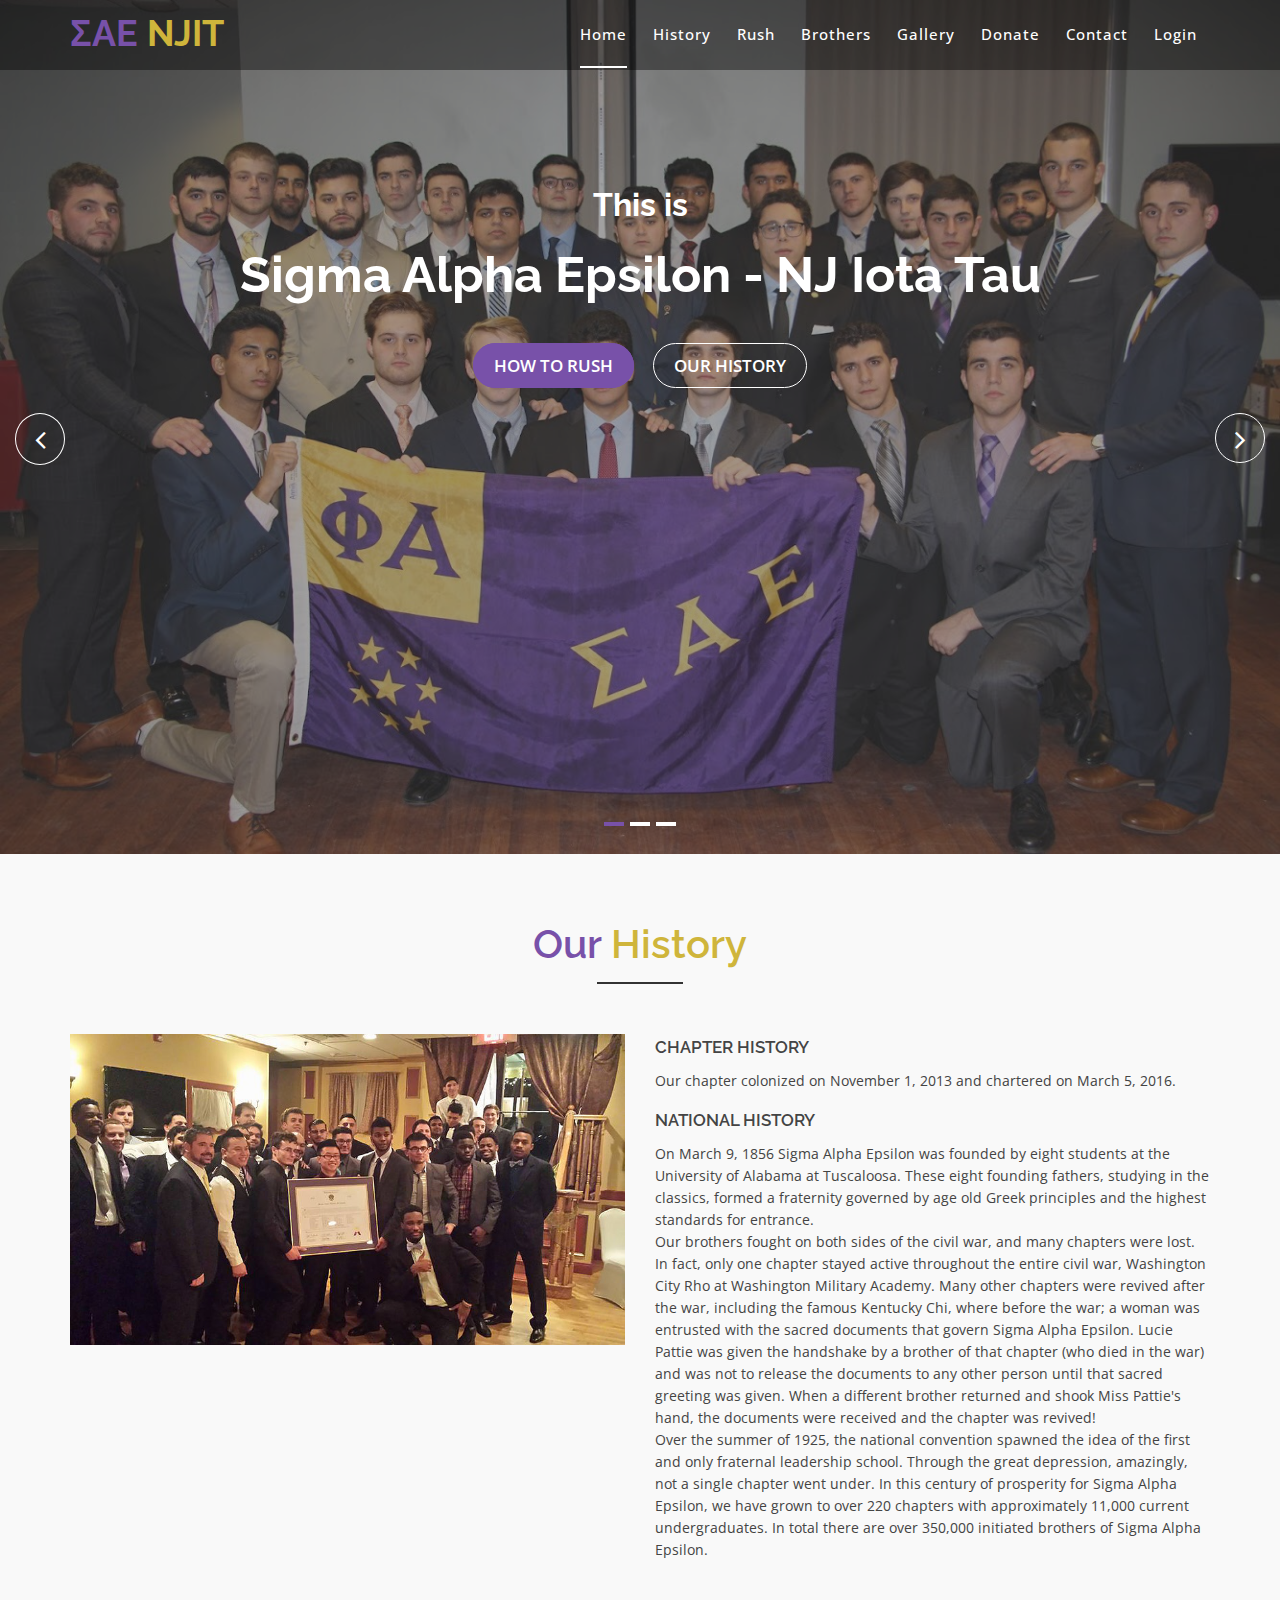
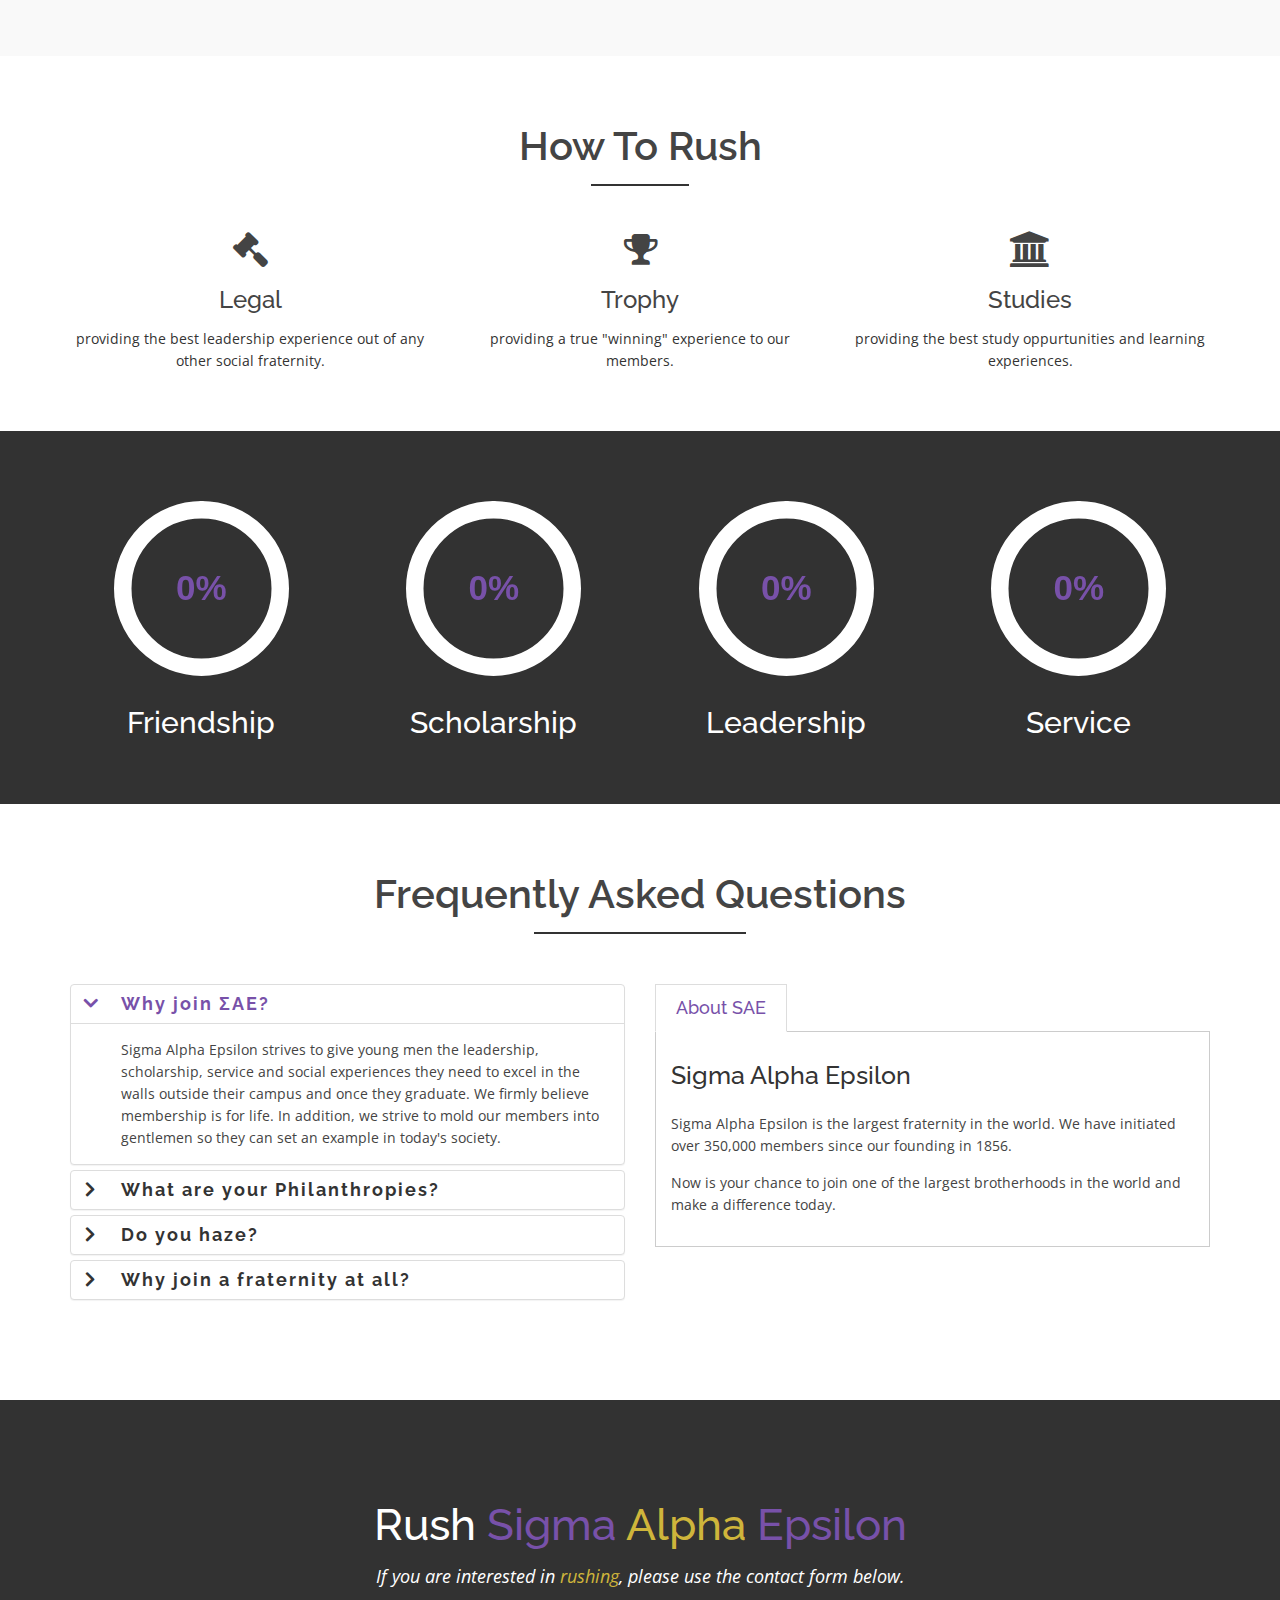
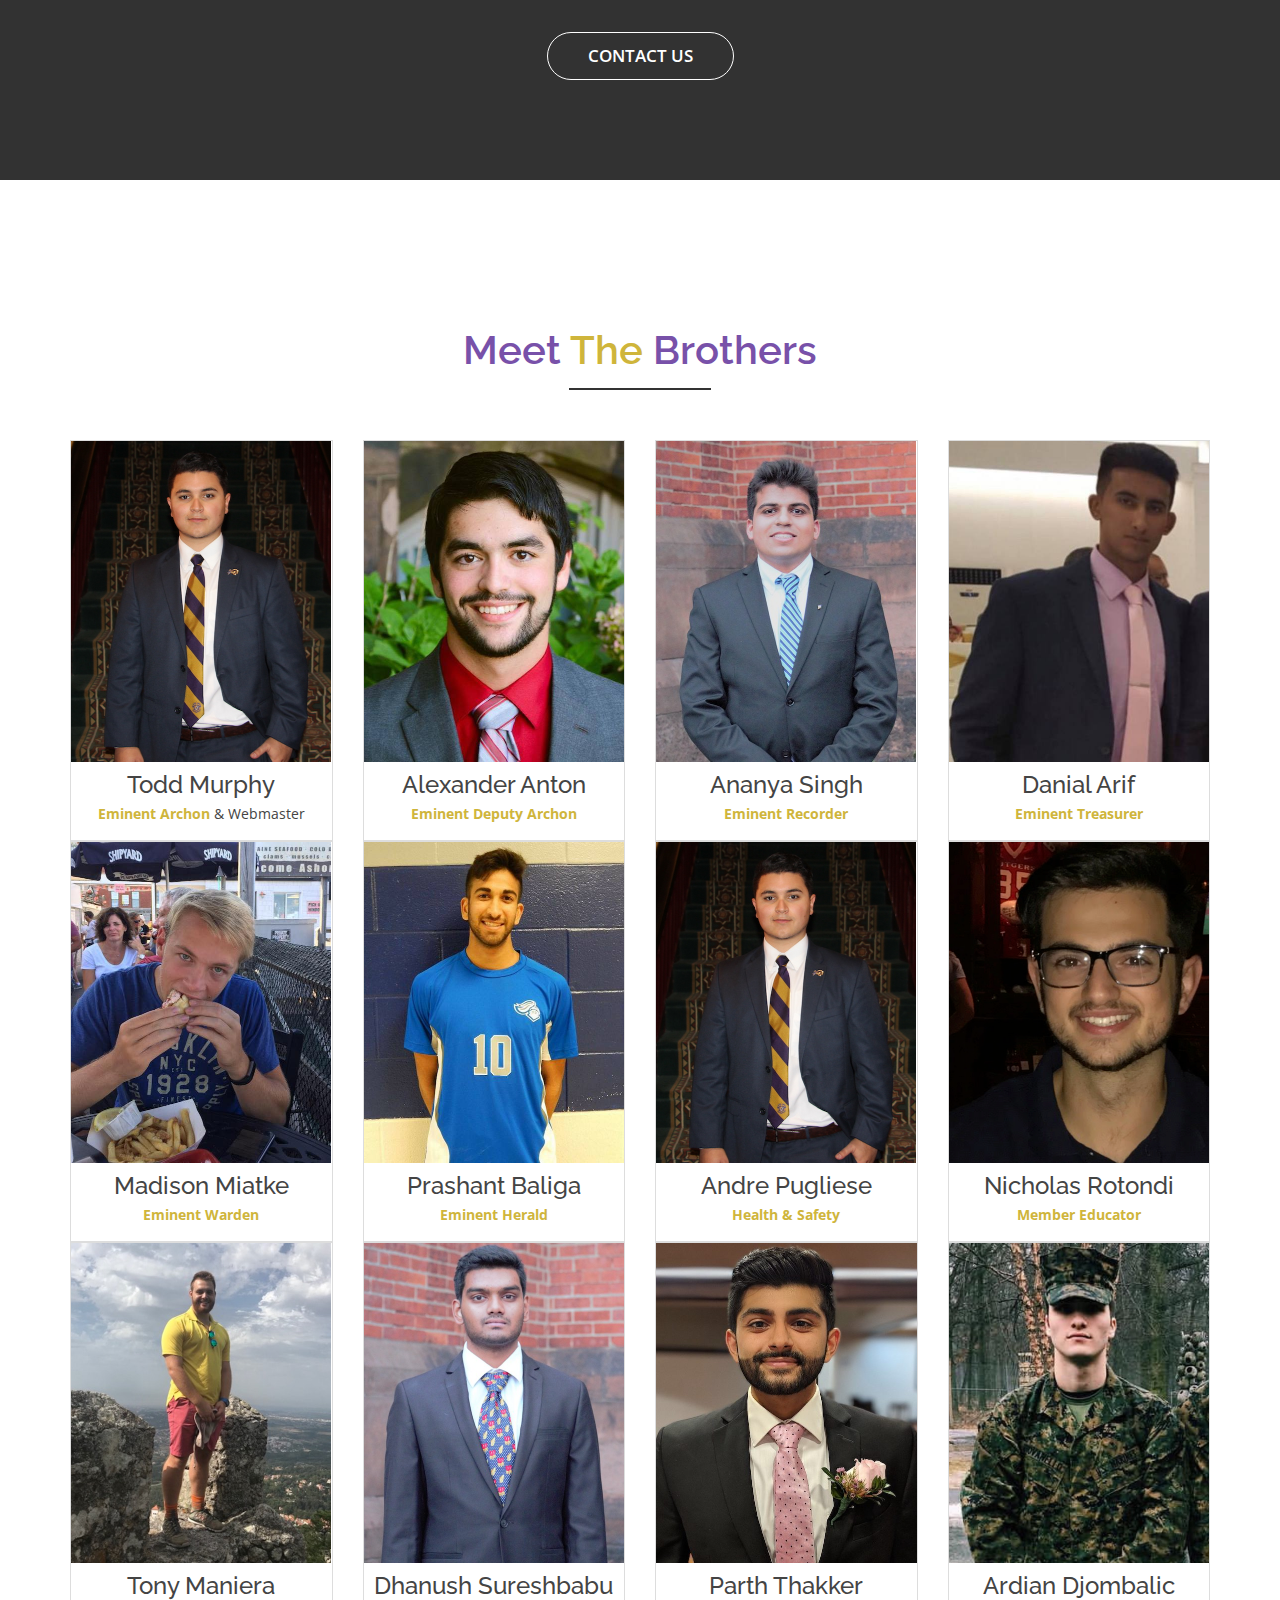
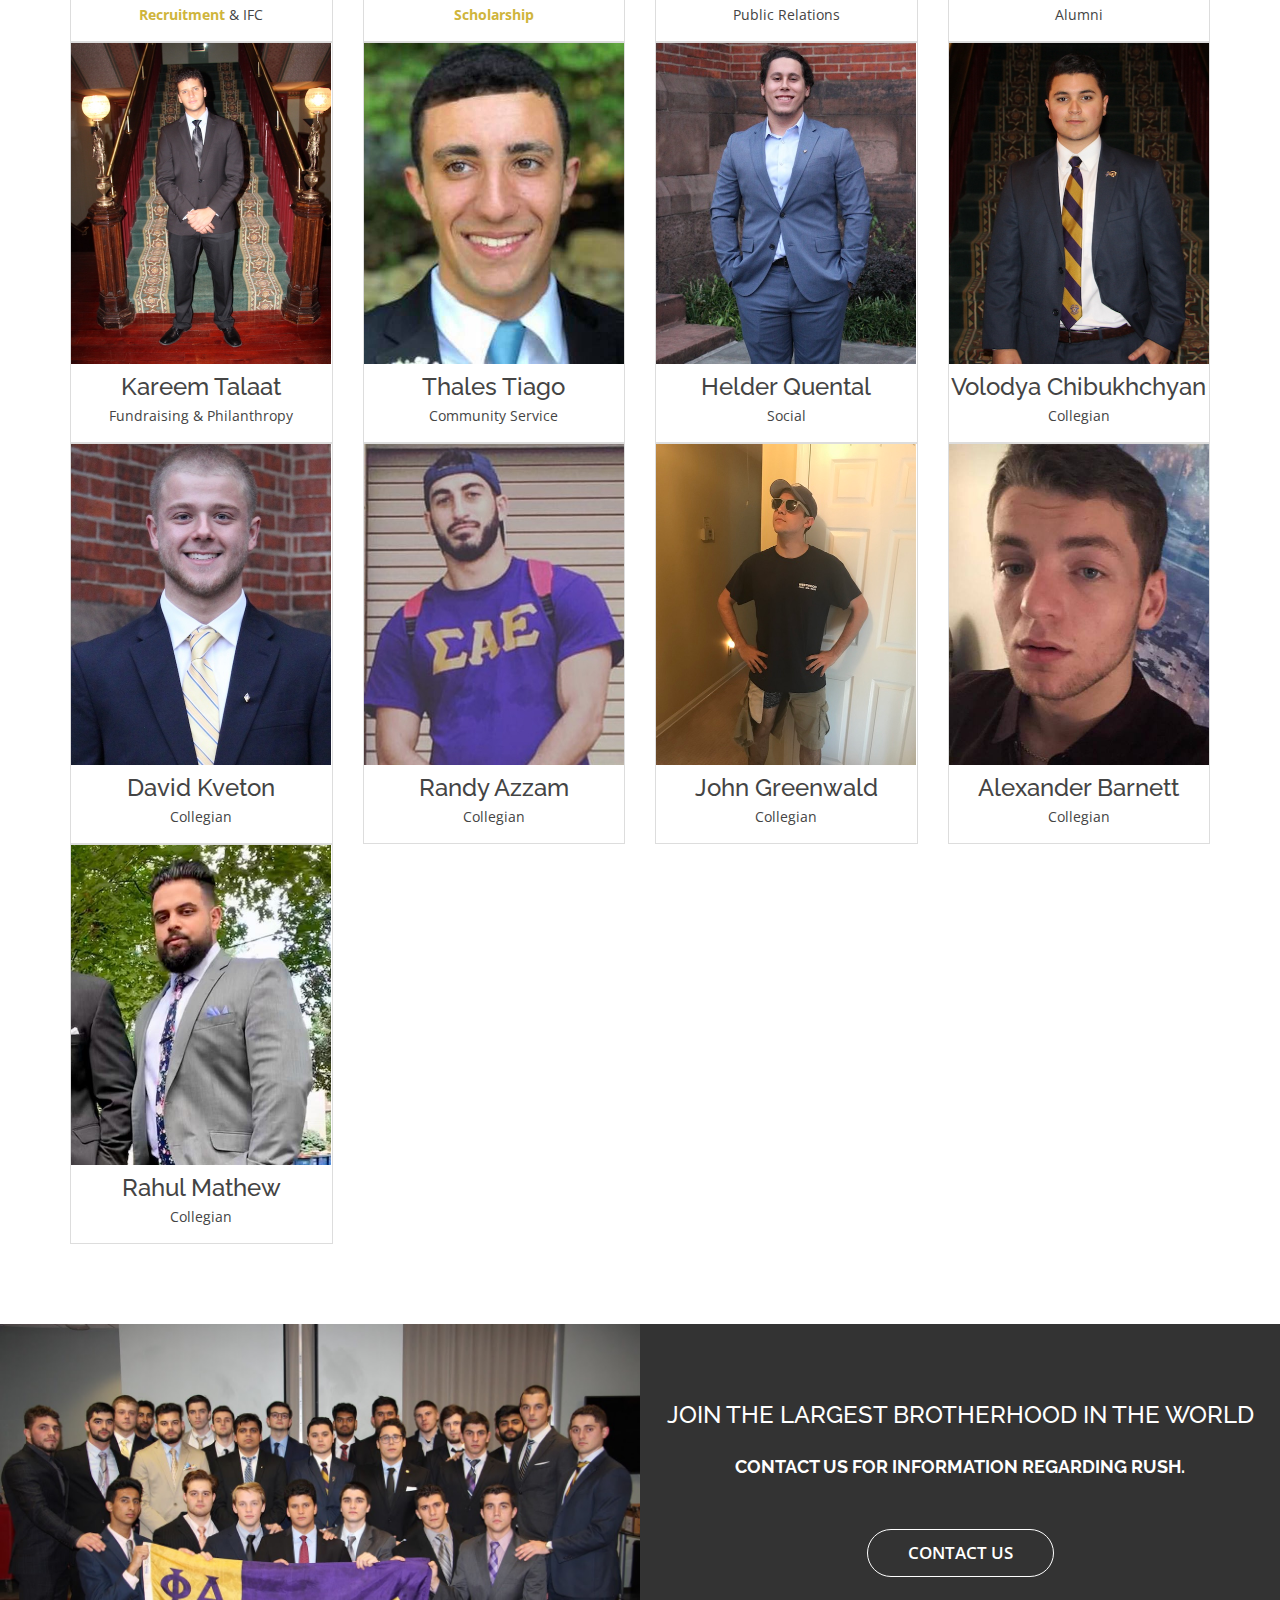
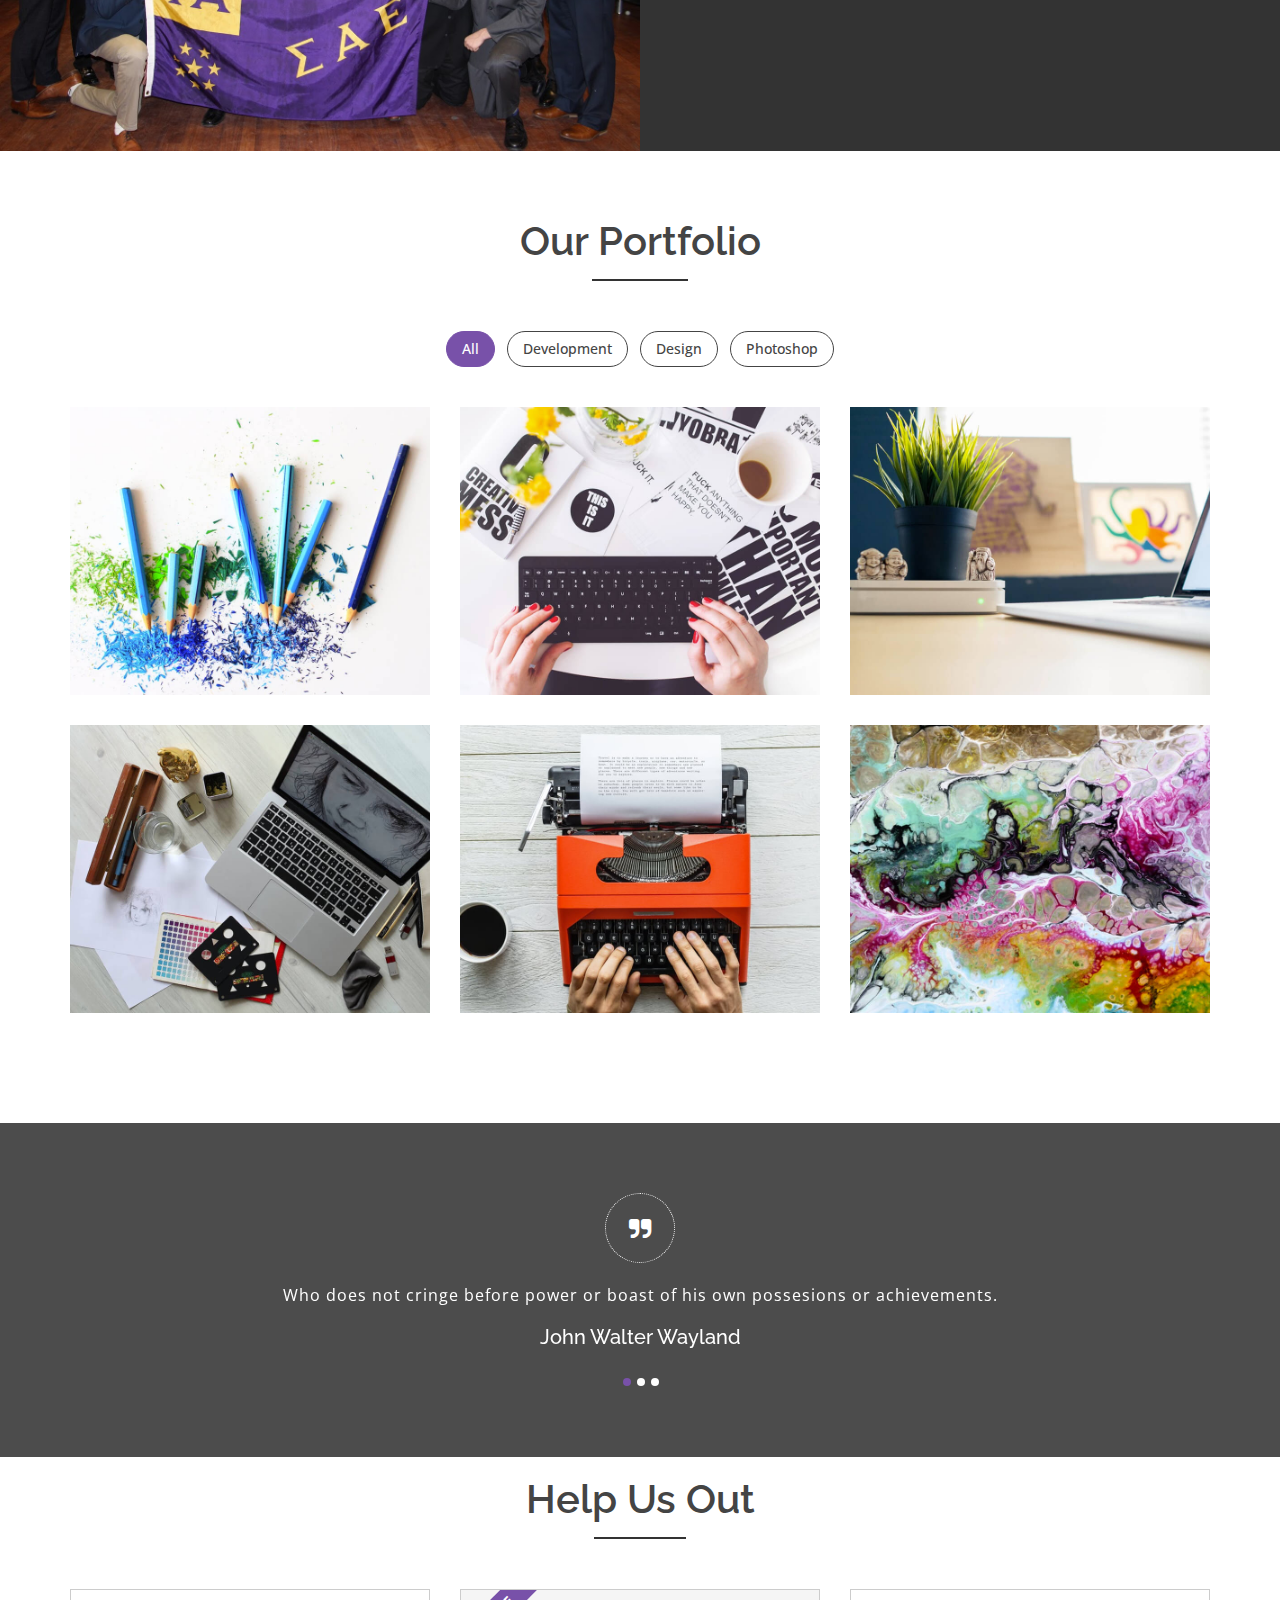
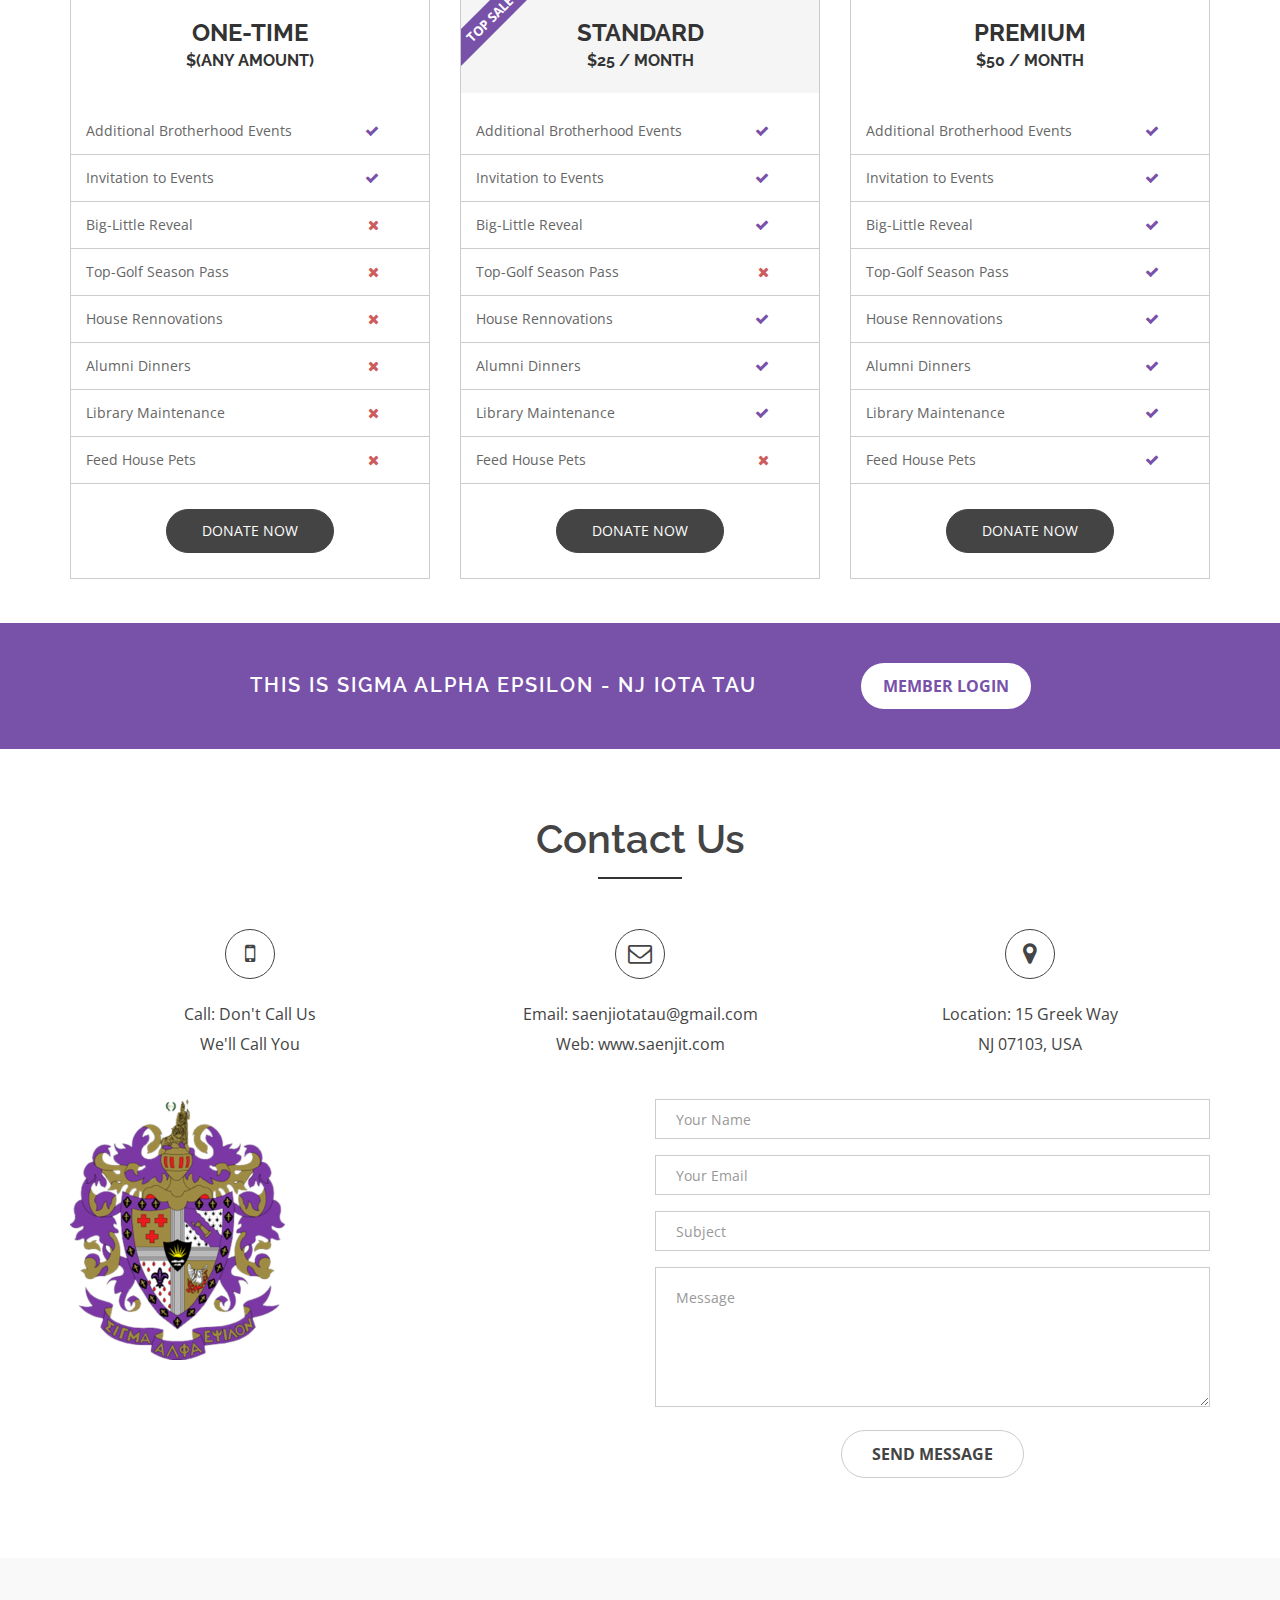
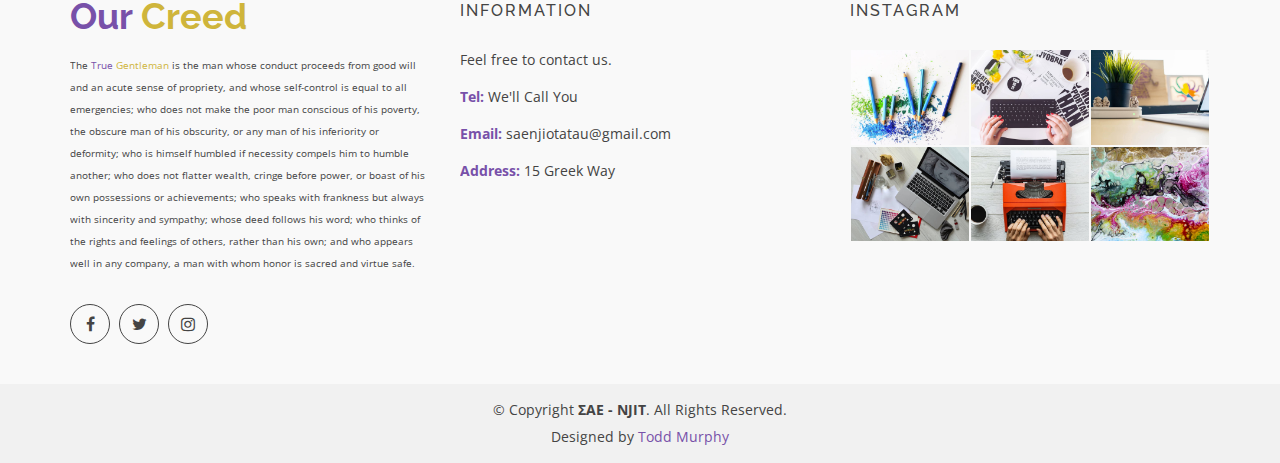
==== commit a7e2a1b1: "updated brothers section" ====
--- a/index.html
+++ b/index.html
@@ -707,7 +707,7 @@
               </div>
               <div class="team-content text-center">
                 <h4>Andre Pugliese</h4>
-                  <p><b style="color: #cfb53b;">Health & Safety</b> & Social</p>
+                  <p><b style="color: #cfb53b;">Health & Safety</b></p>
               </div>
             </div>
           </div>
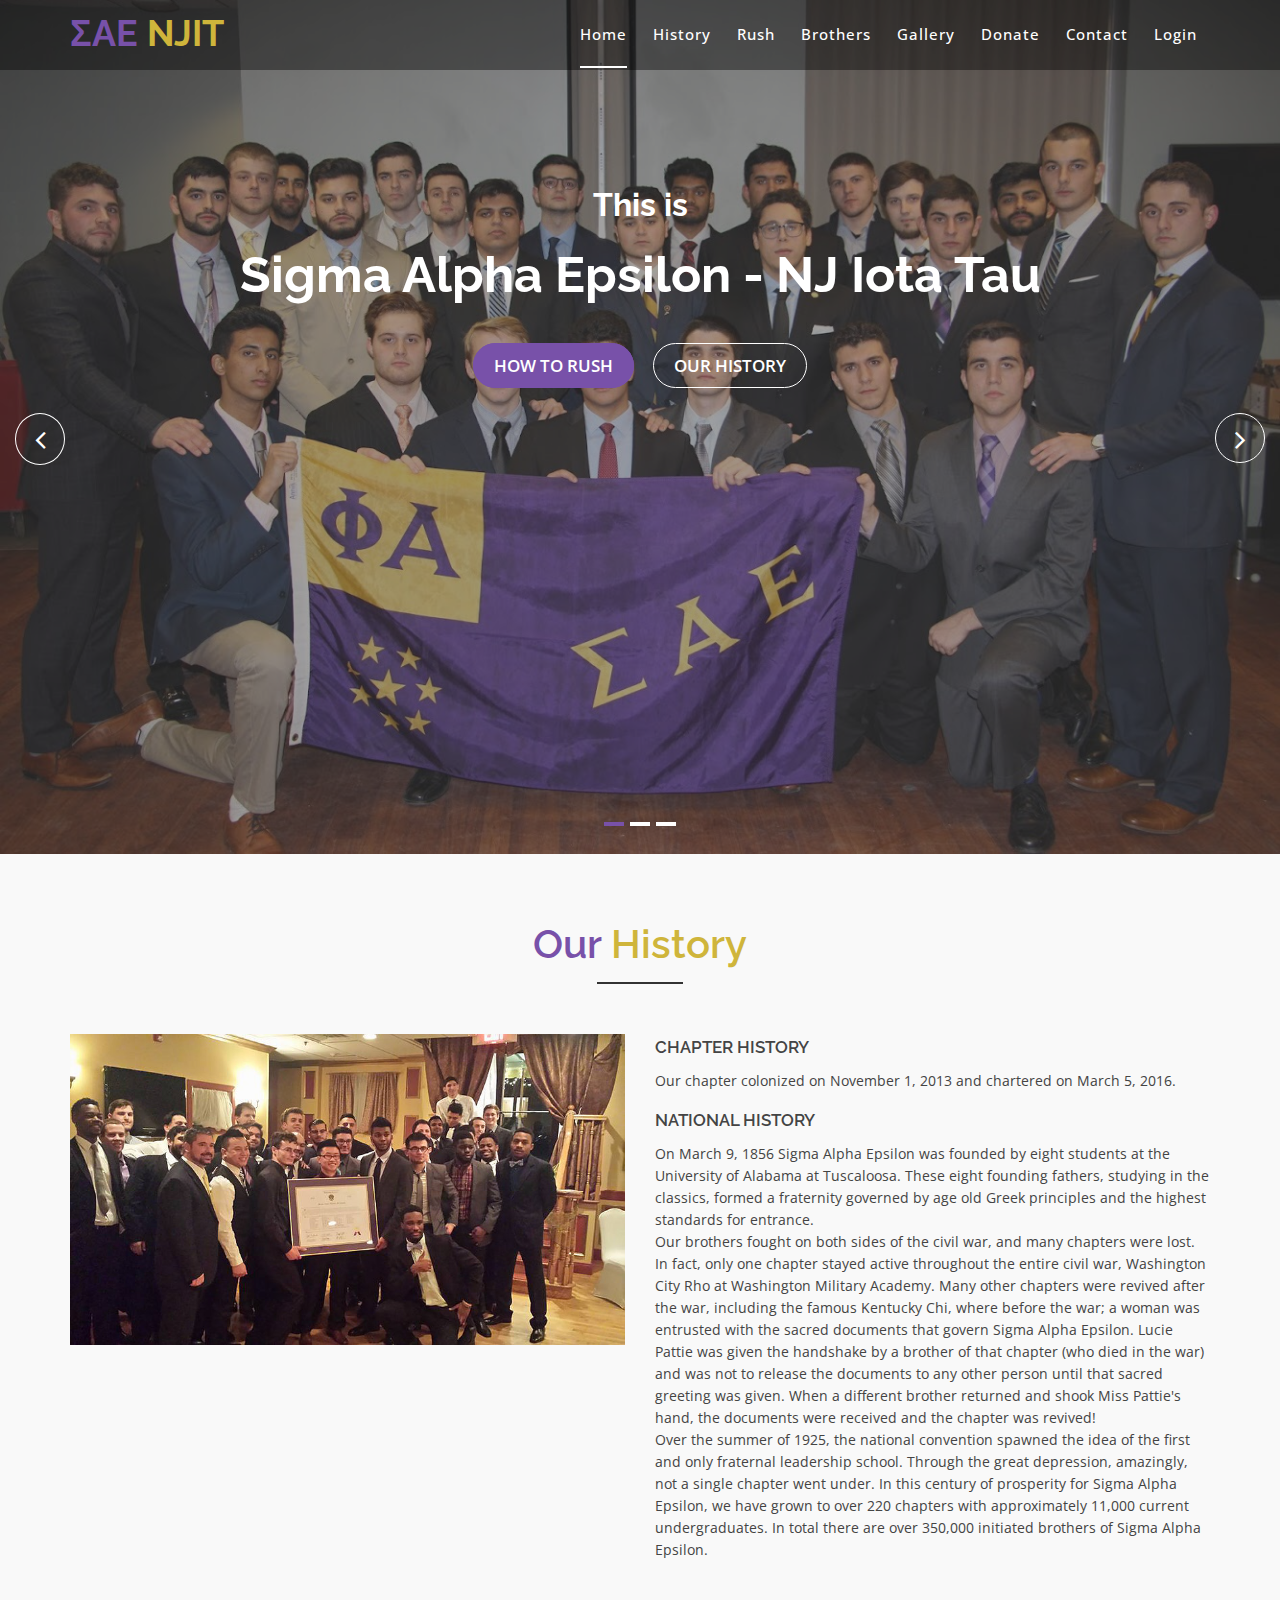
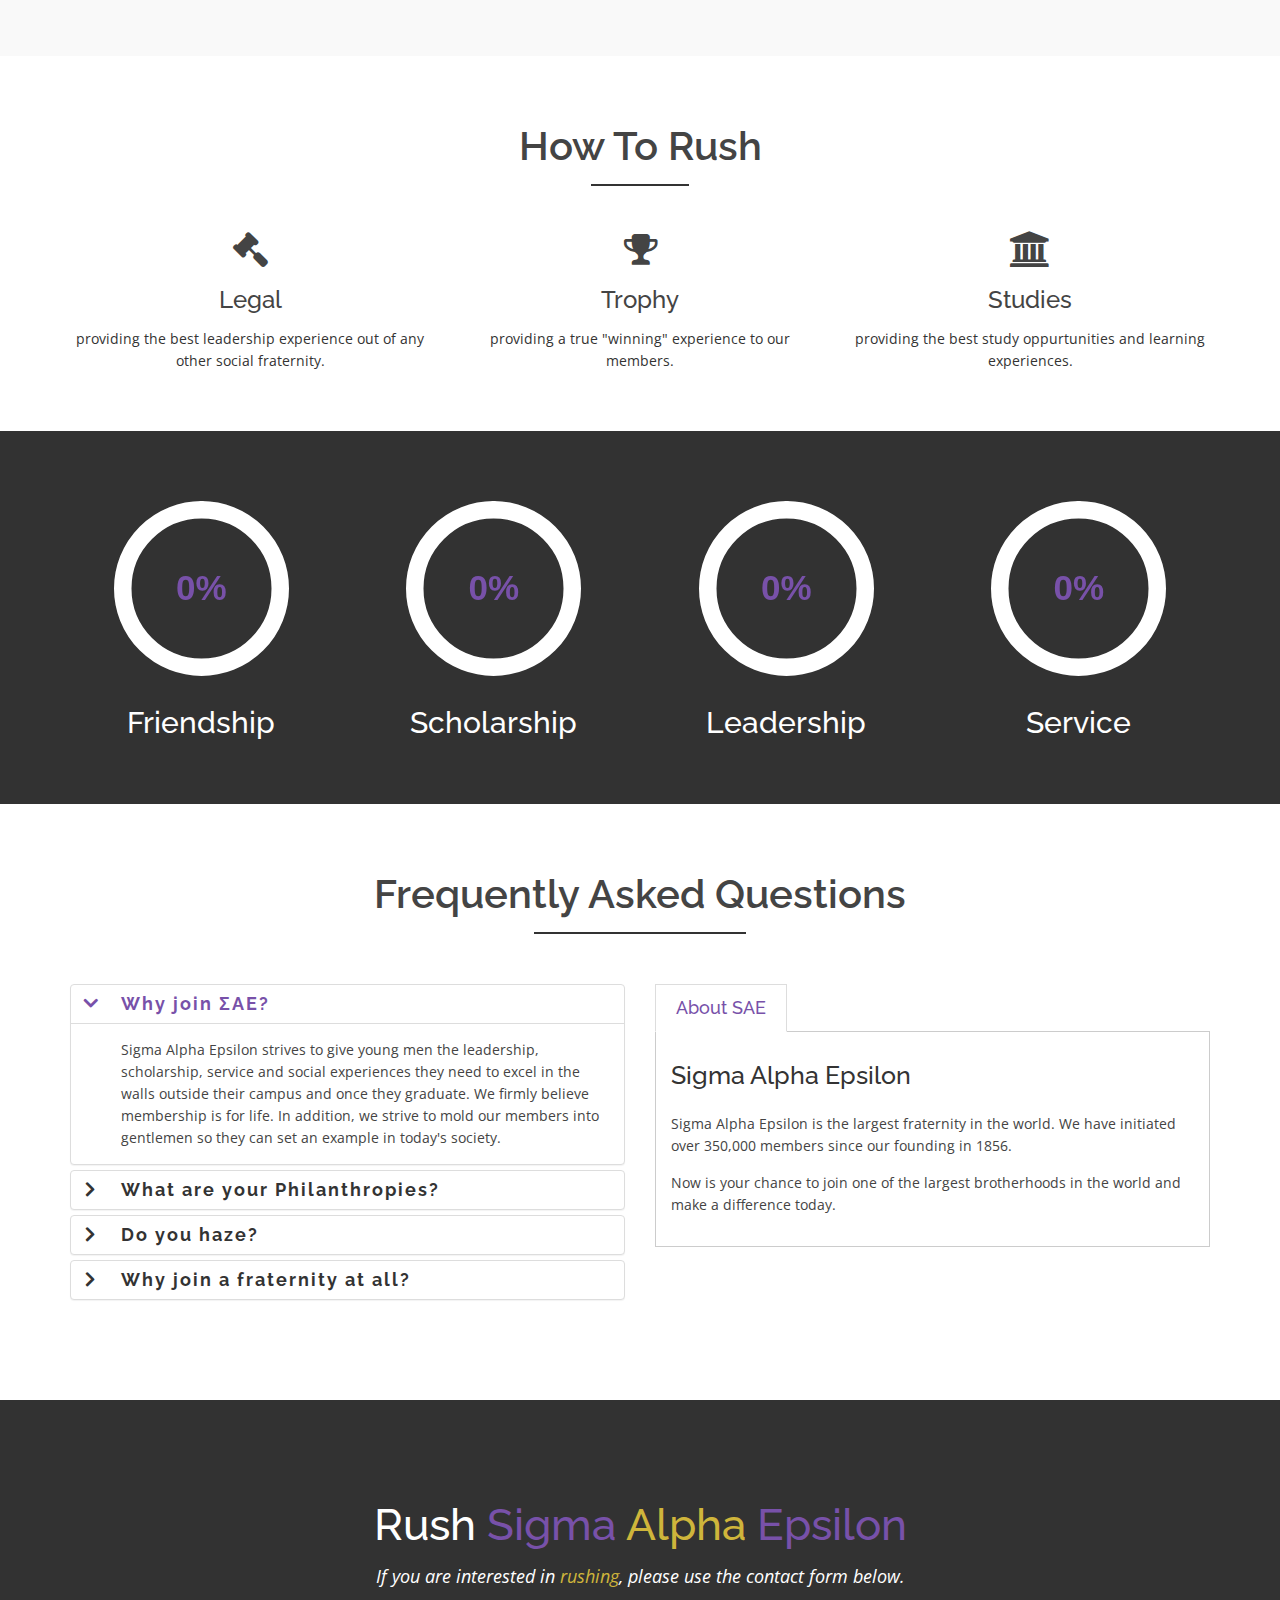
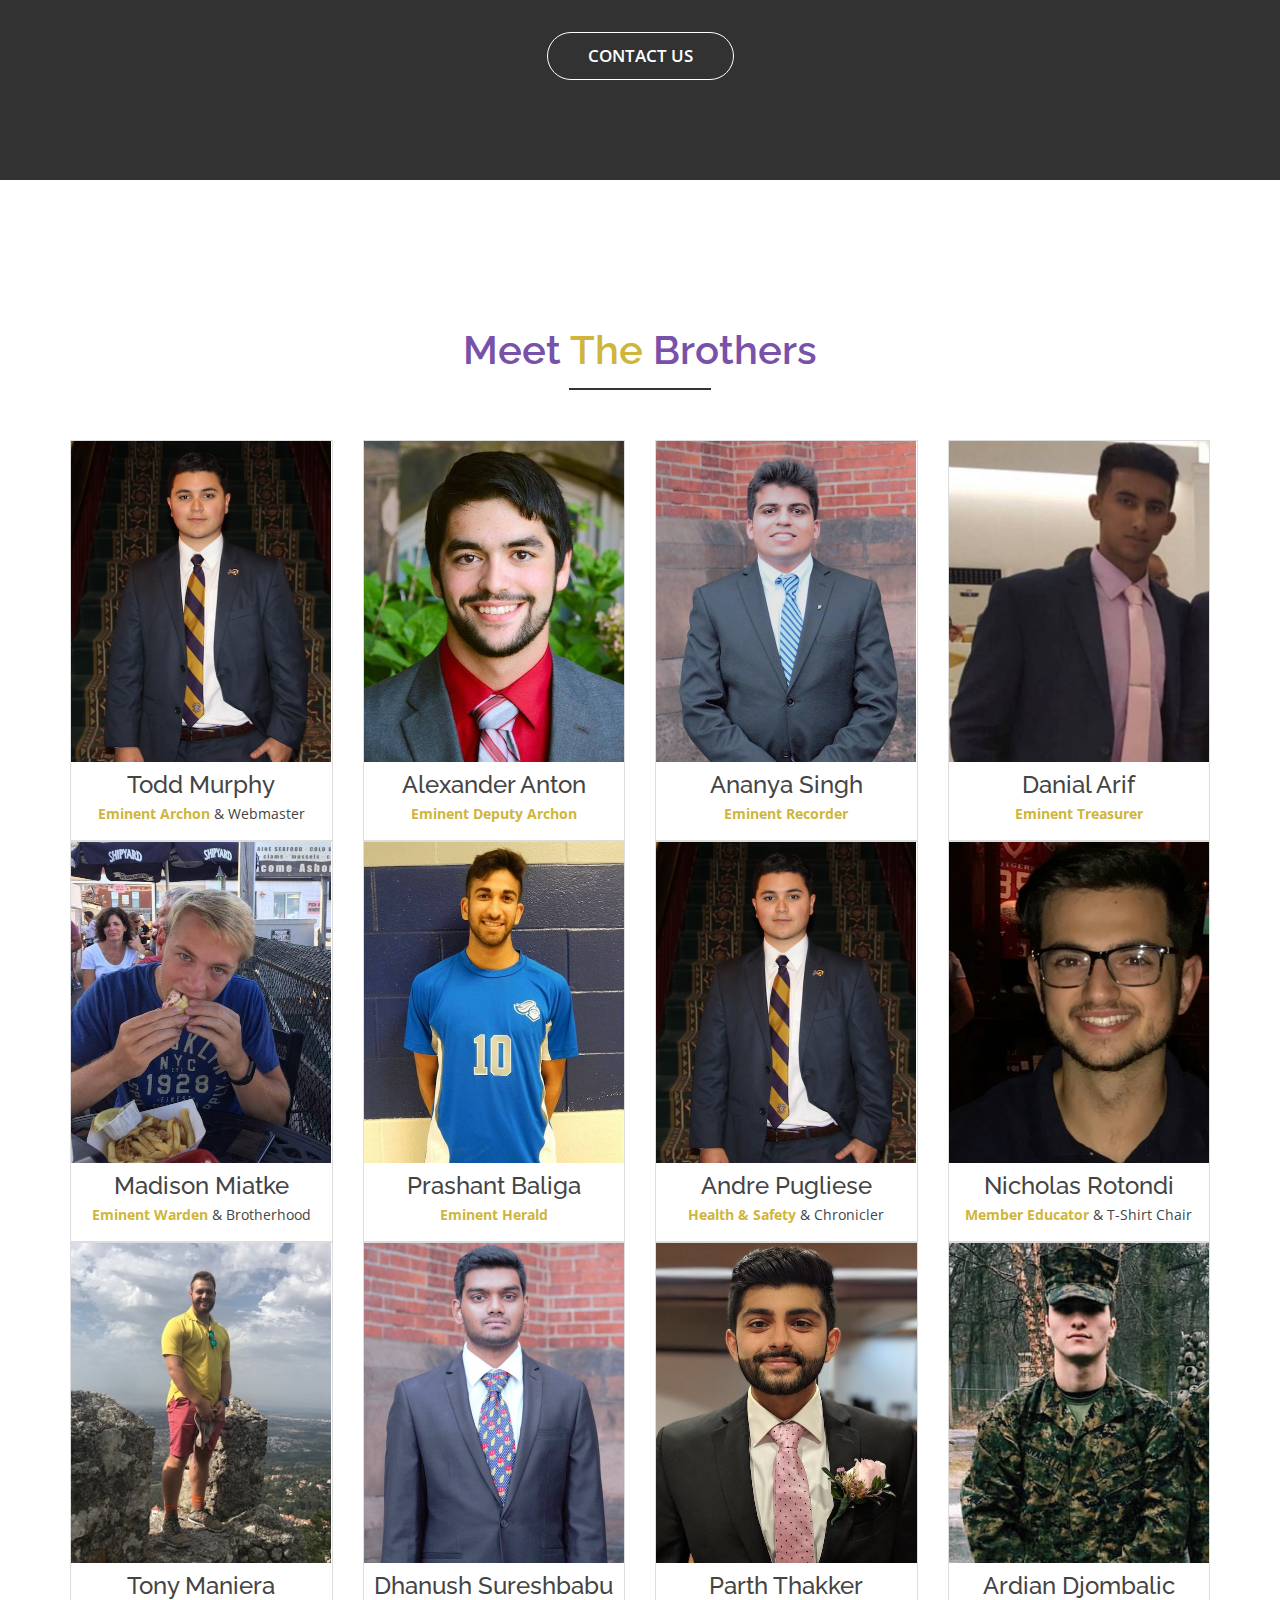
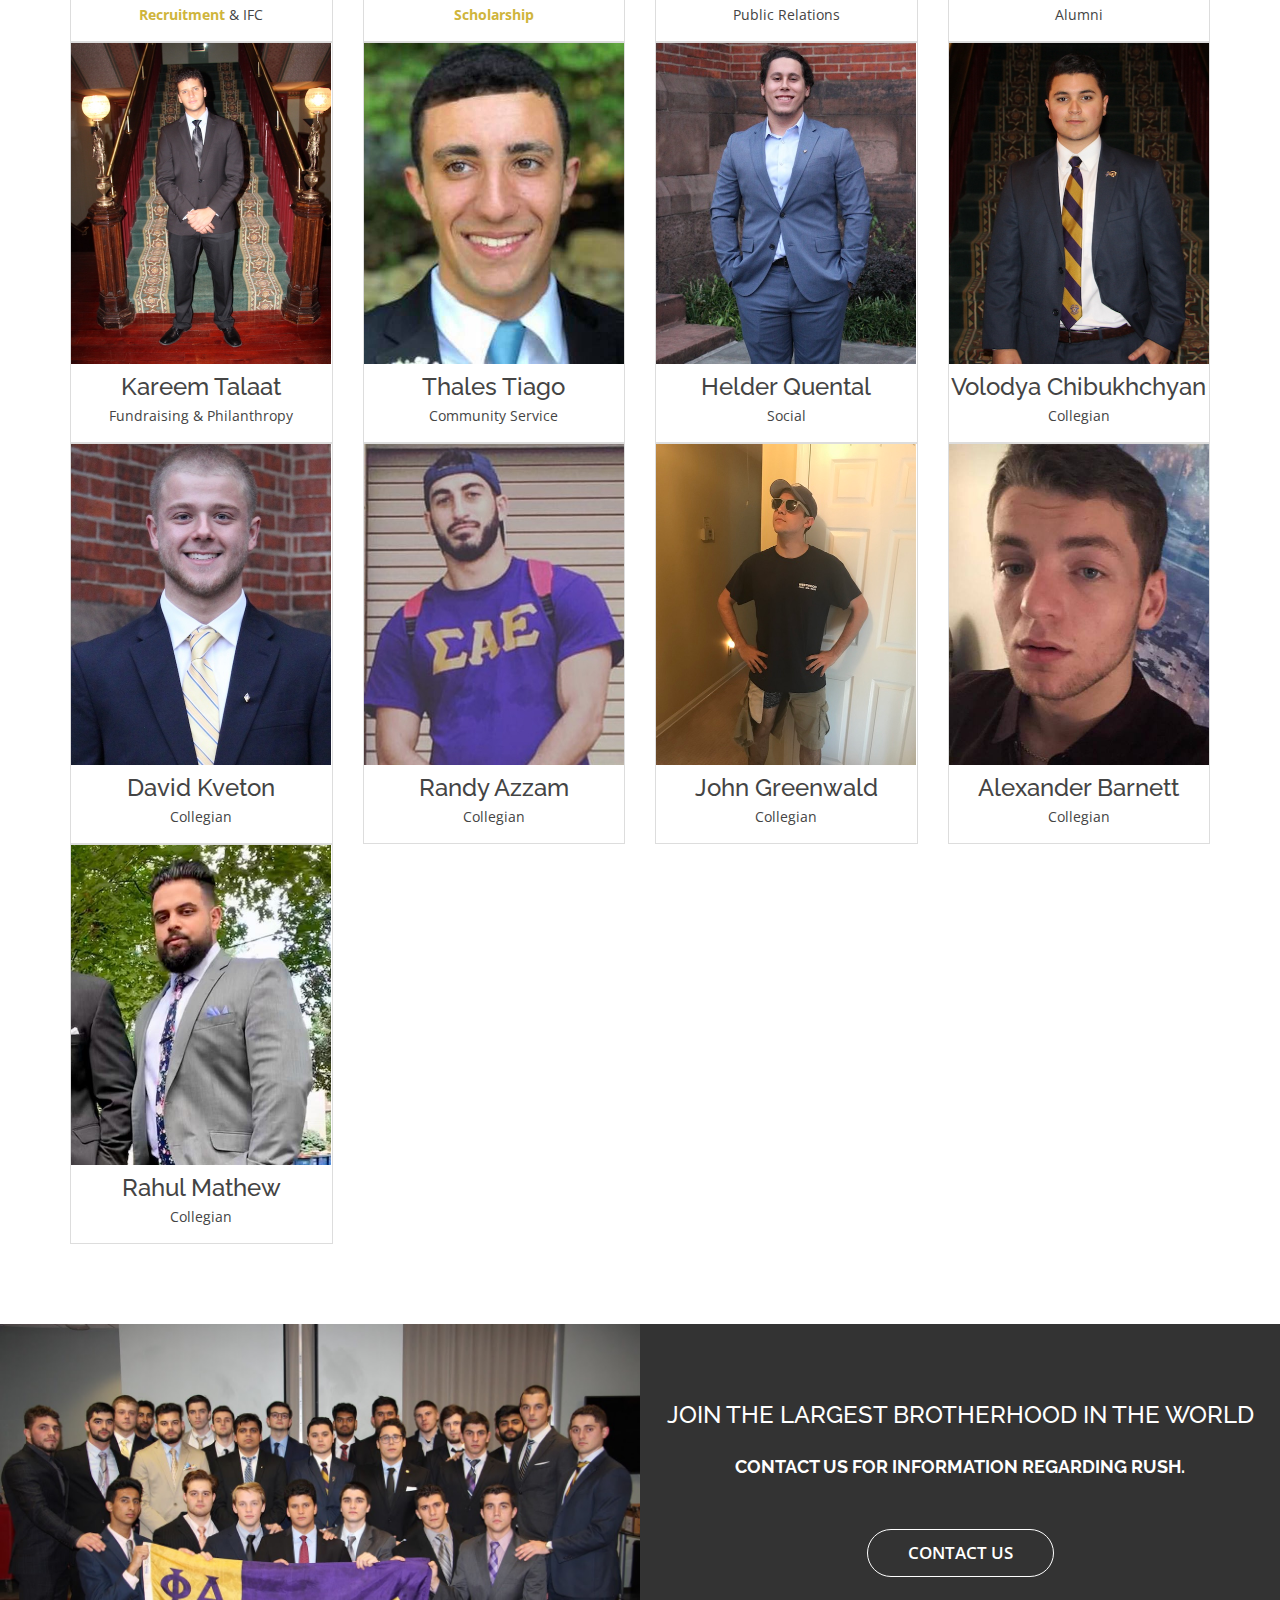
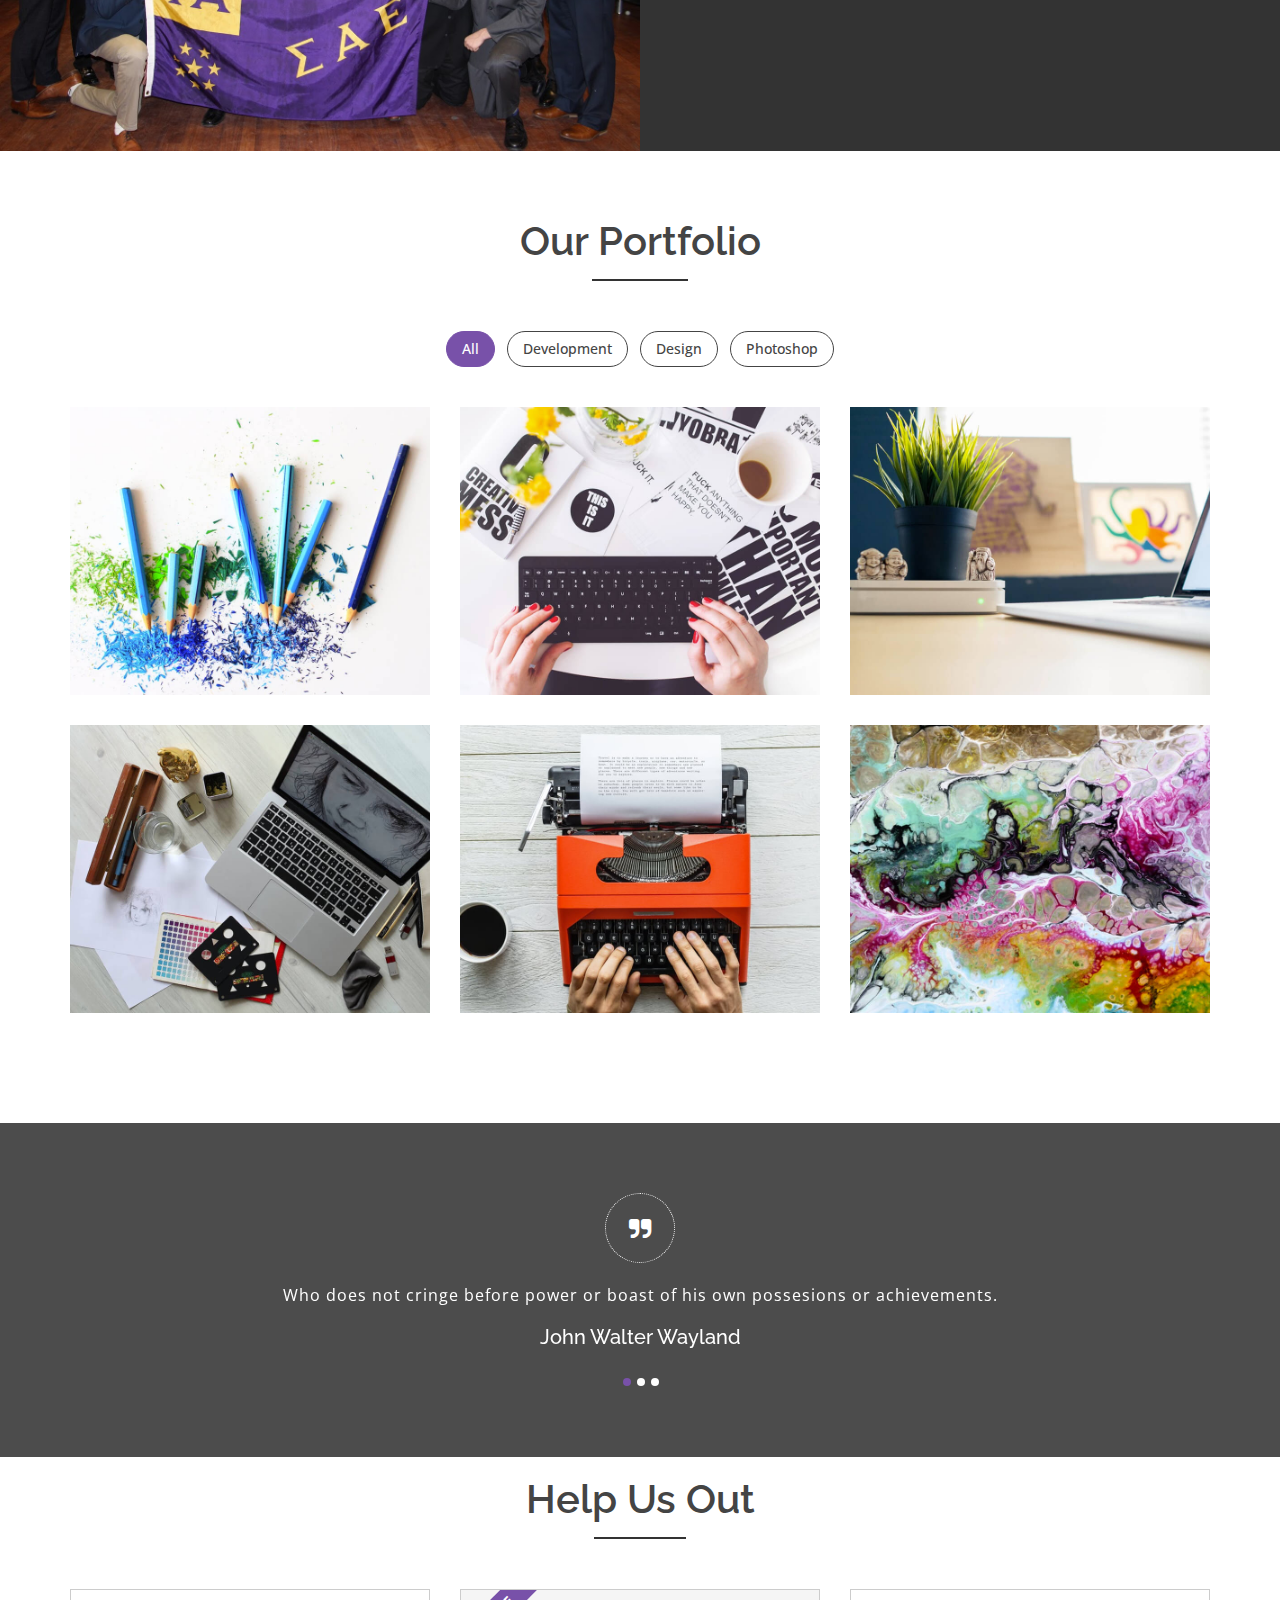
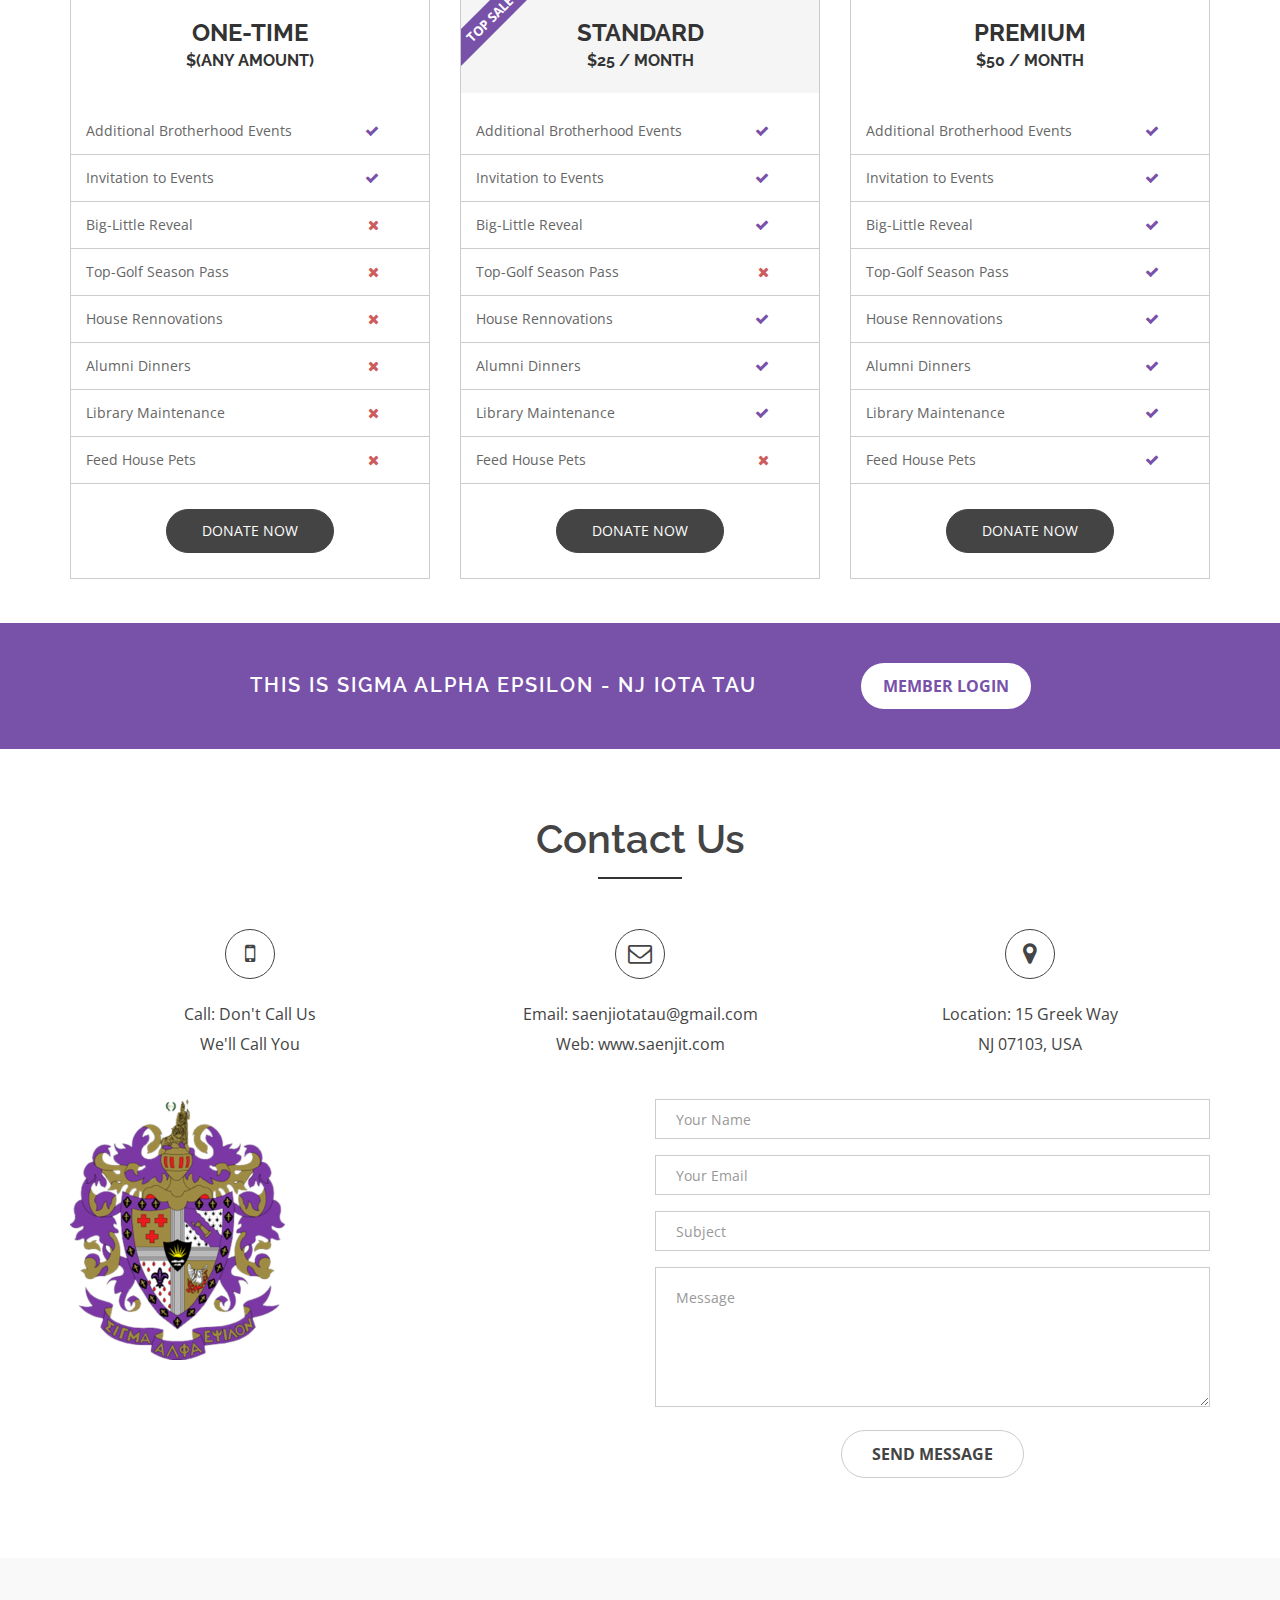
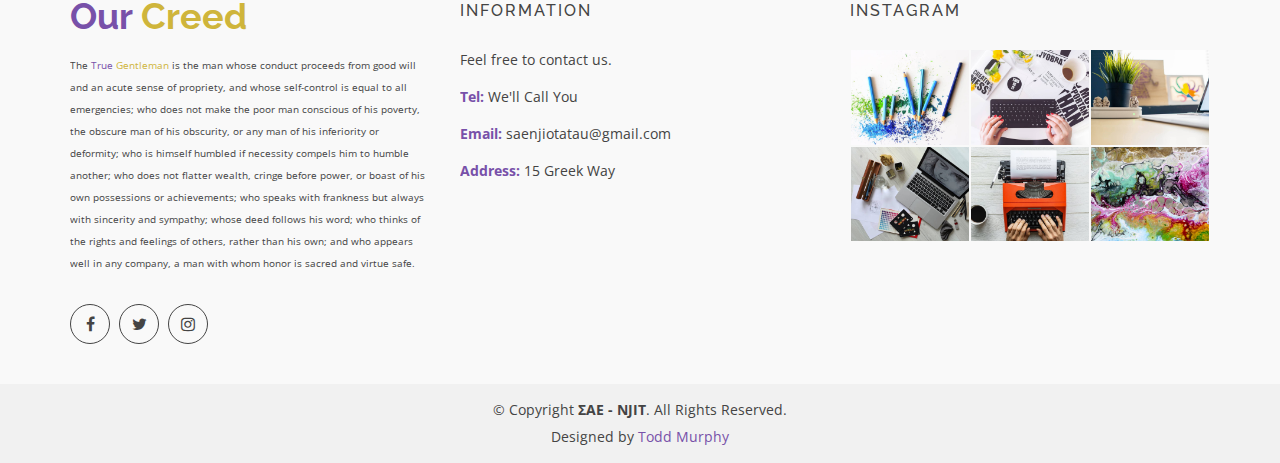
==== commit 4b747c7e: "updated brothers section" ====
--- a/index.html
+++ b/index.html
@@ -683,7 +683,7 @@
               </div>
               <div class="team-content text-center">
                 <h4>Madison Miatke</h4>
-                  <p><b style="color: #cfb53b;">Eminent Warden</b></p>
+                  <p><b style="color: #cfb53b;">Eminent Warden</b> & Brotherhood</p>
               </div>
             </div>
           </div>
@@ -707,7 +707,7 @@
               </div>
               <div class="team-content text-center">
                 <h4>Andre Pugliese</h4>
-                  <p><b style="color: #cfb53b;">Health & Safety</b></p>
+                  <p><b style="color: #cfb53b;">Health & Safety</b> & Chronicler</p>
               </div>
             </div>
           </div>
@@ -719,7 +719,7 @@
               </div>
               <div class="team-content text-center">
                 <h4>Nicholas Rotondi</h4>
-                  <p><b style="color: #cfb53b;">Member Educator</b></p>
+                  <p><b style="color: #cfb53b;">Member Educator</b> & T-Shirt Chair</p>
               </div>
             </div>
           </div>
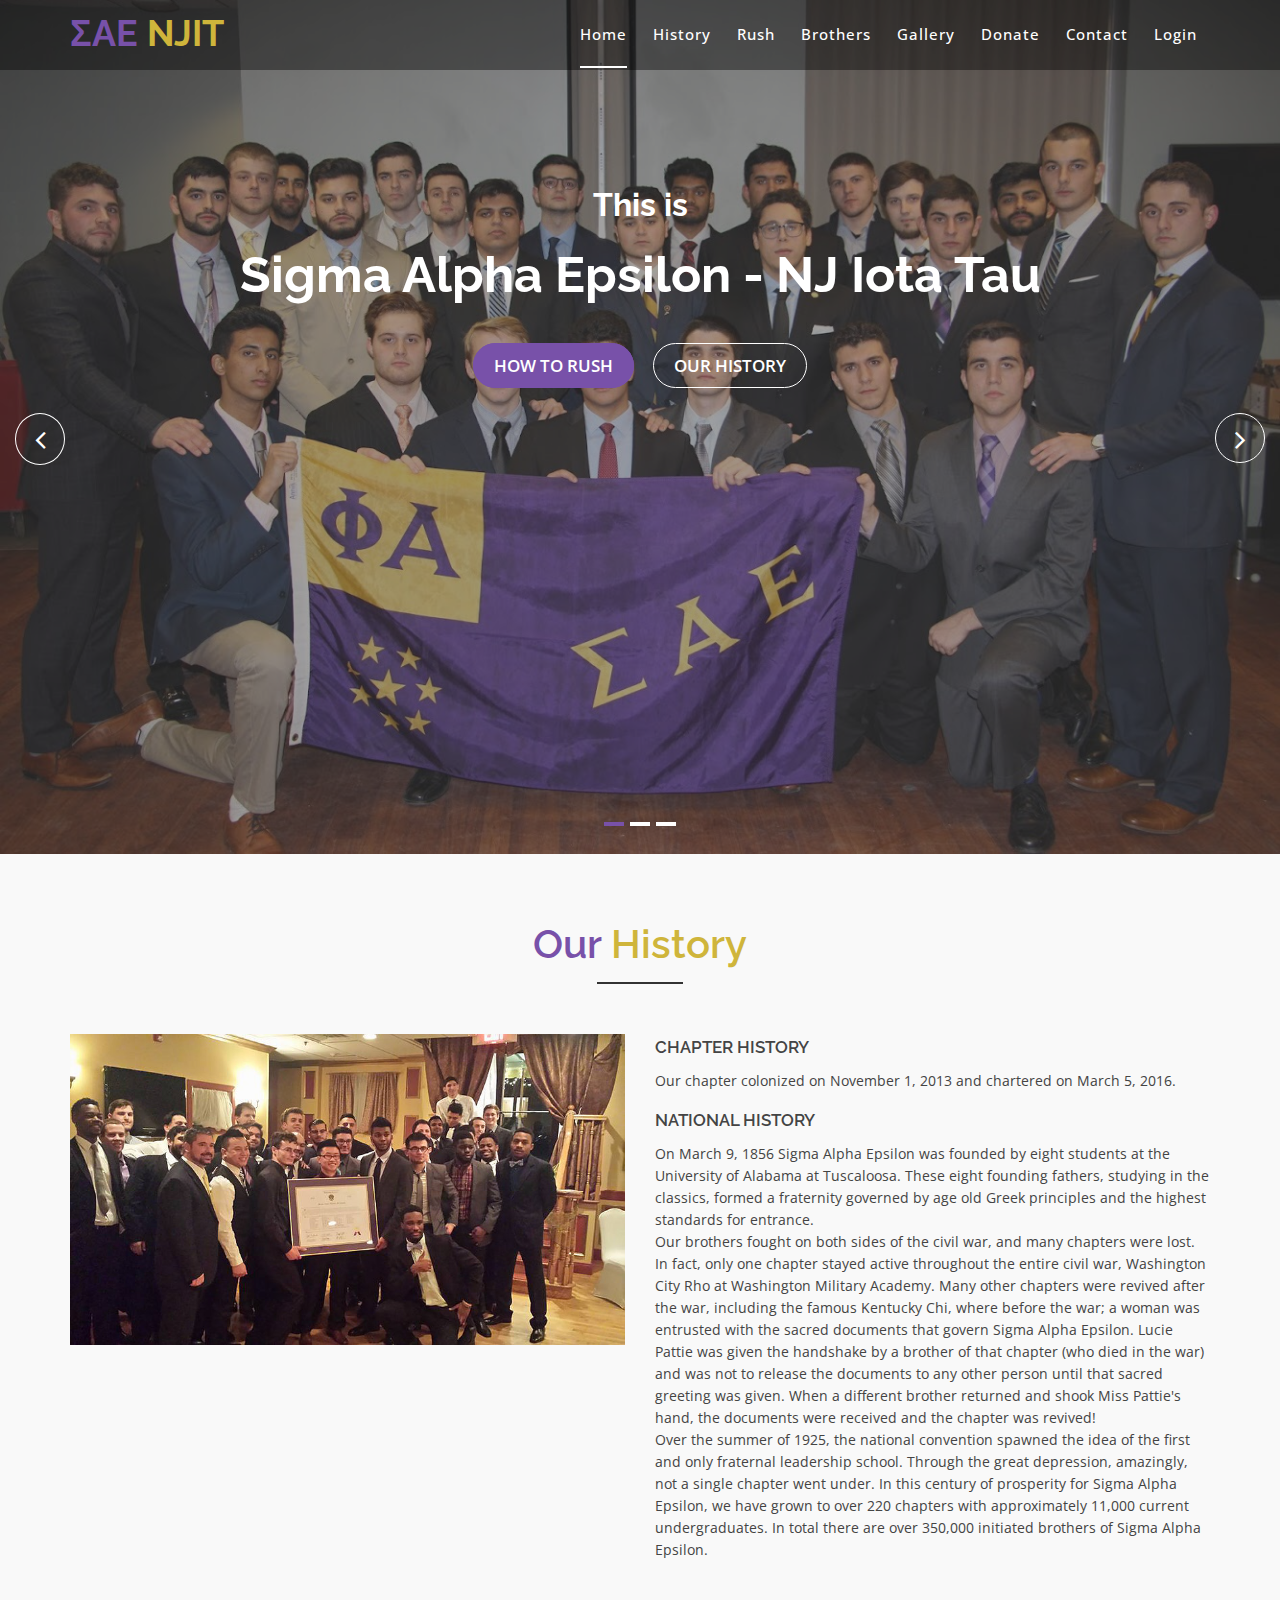
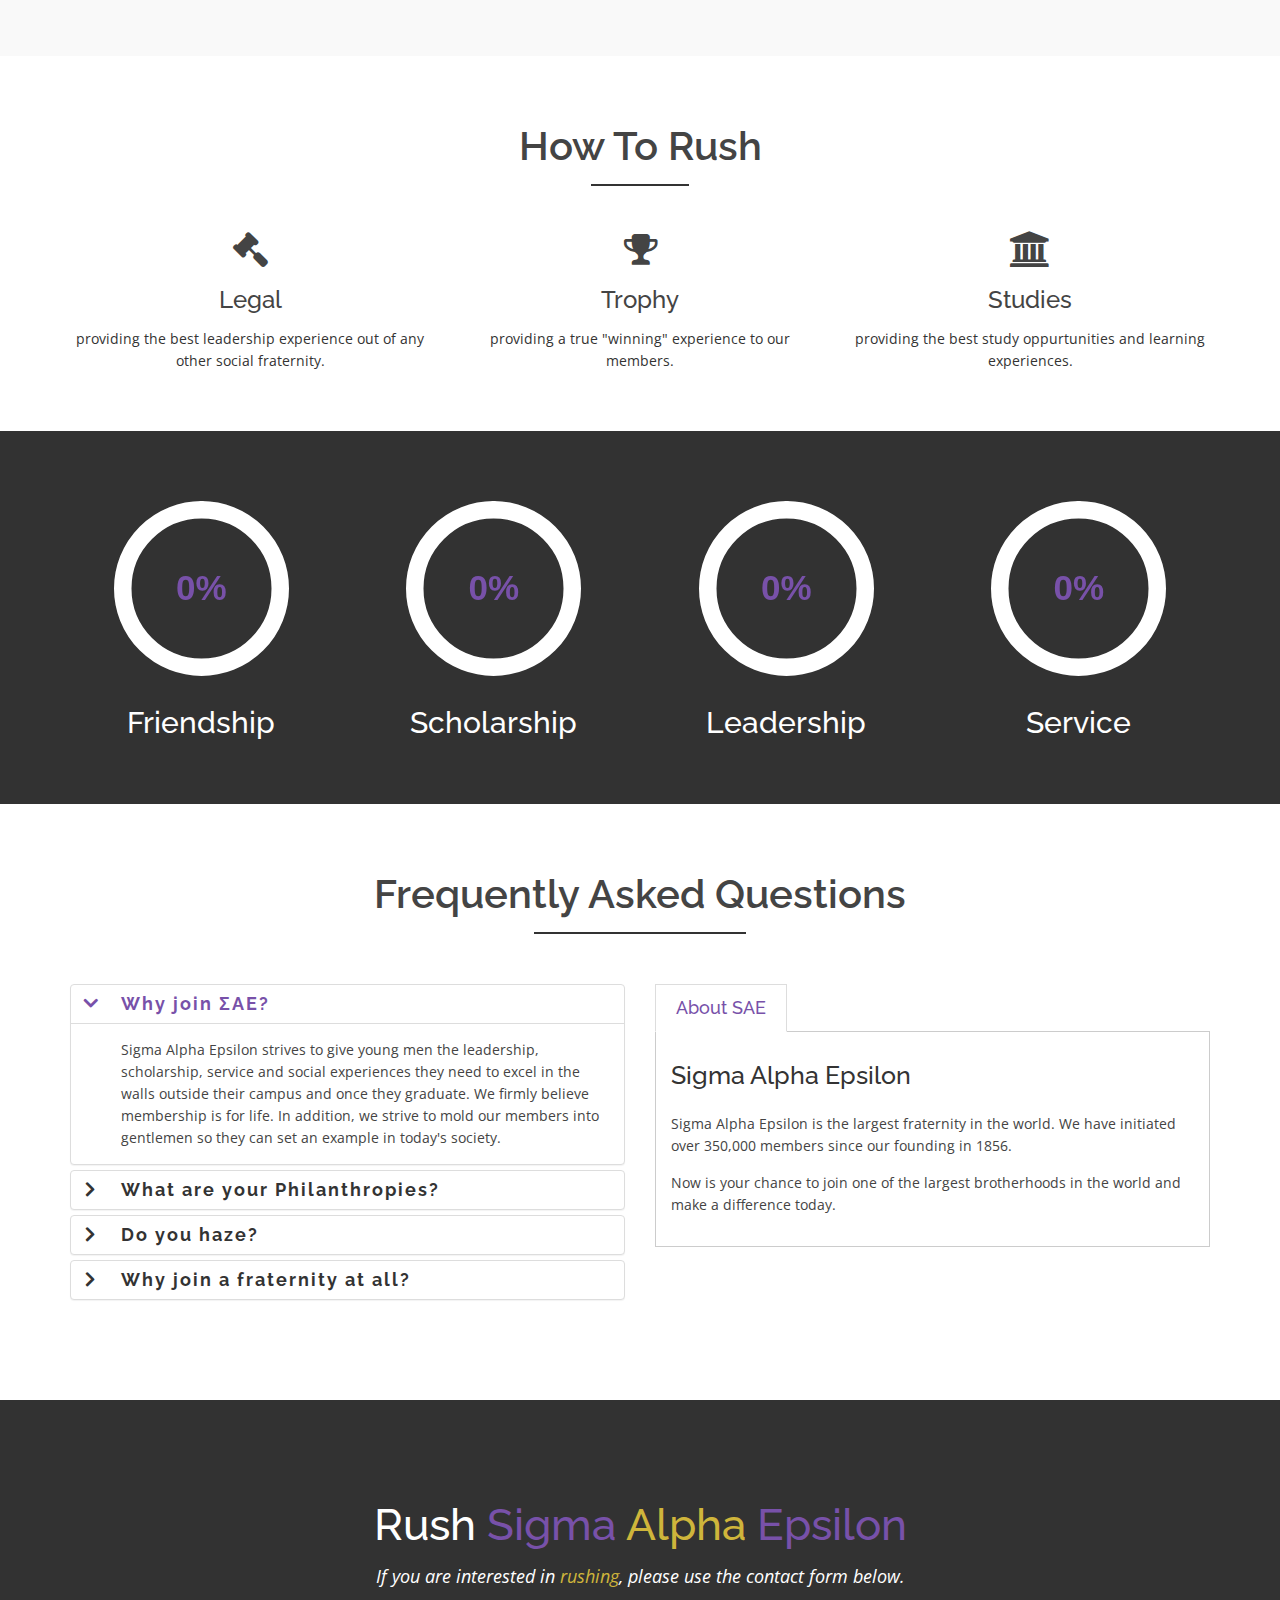
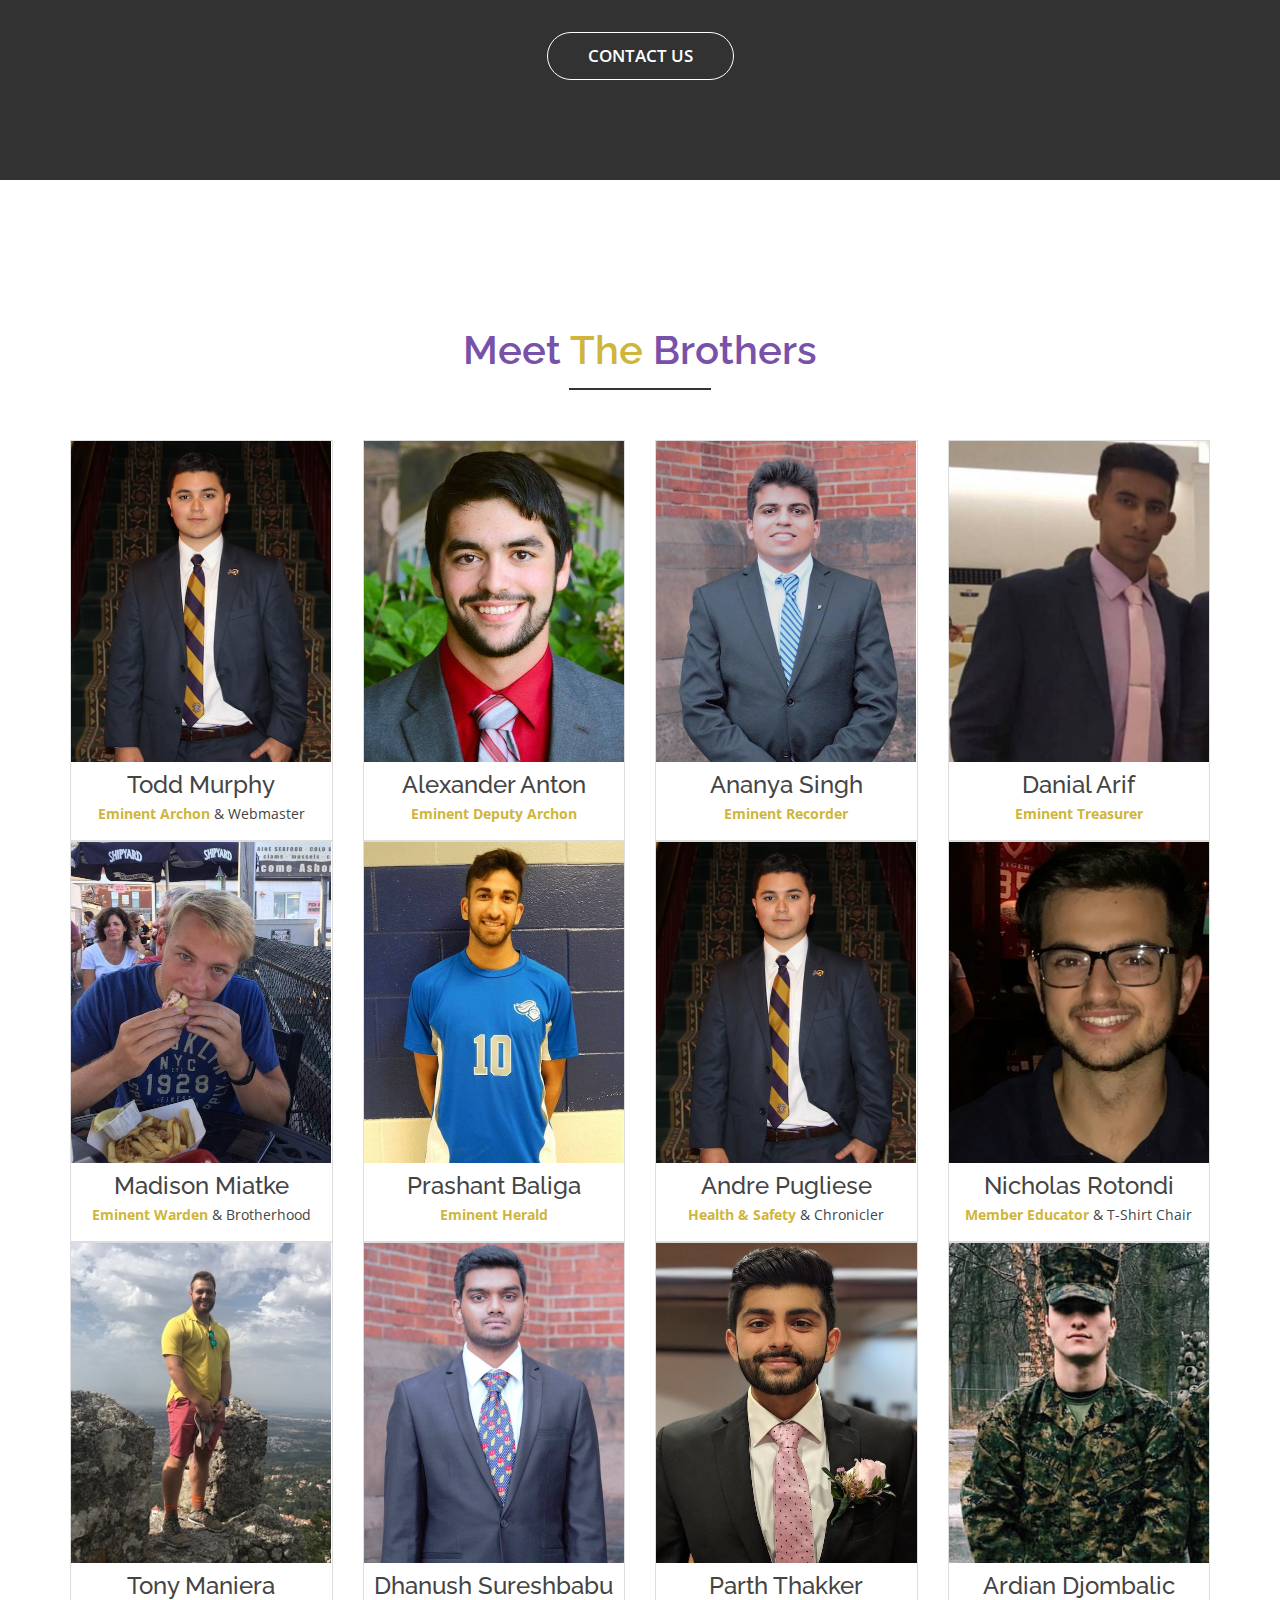
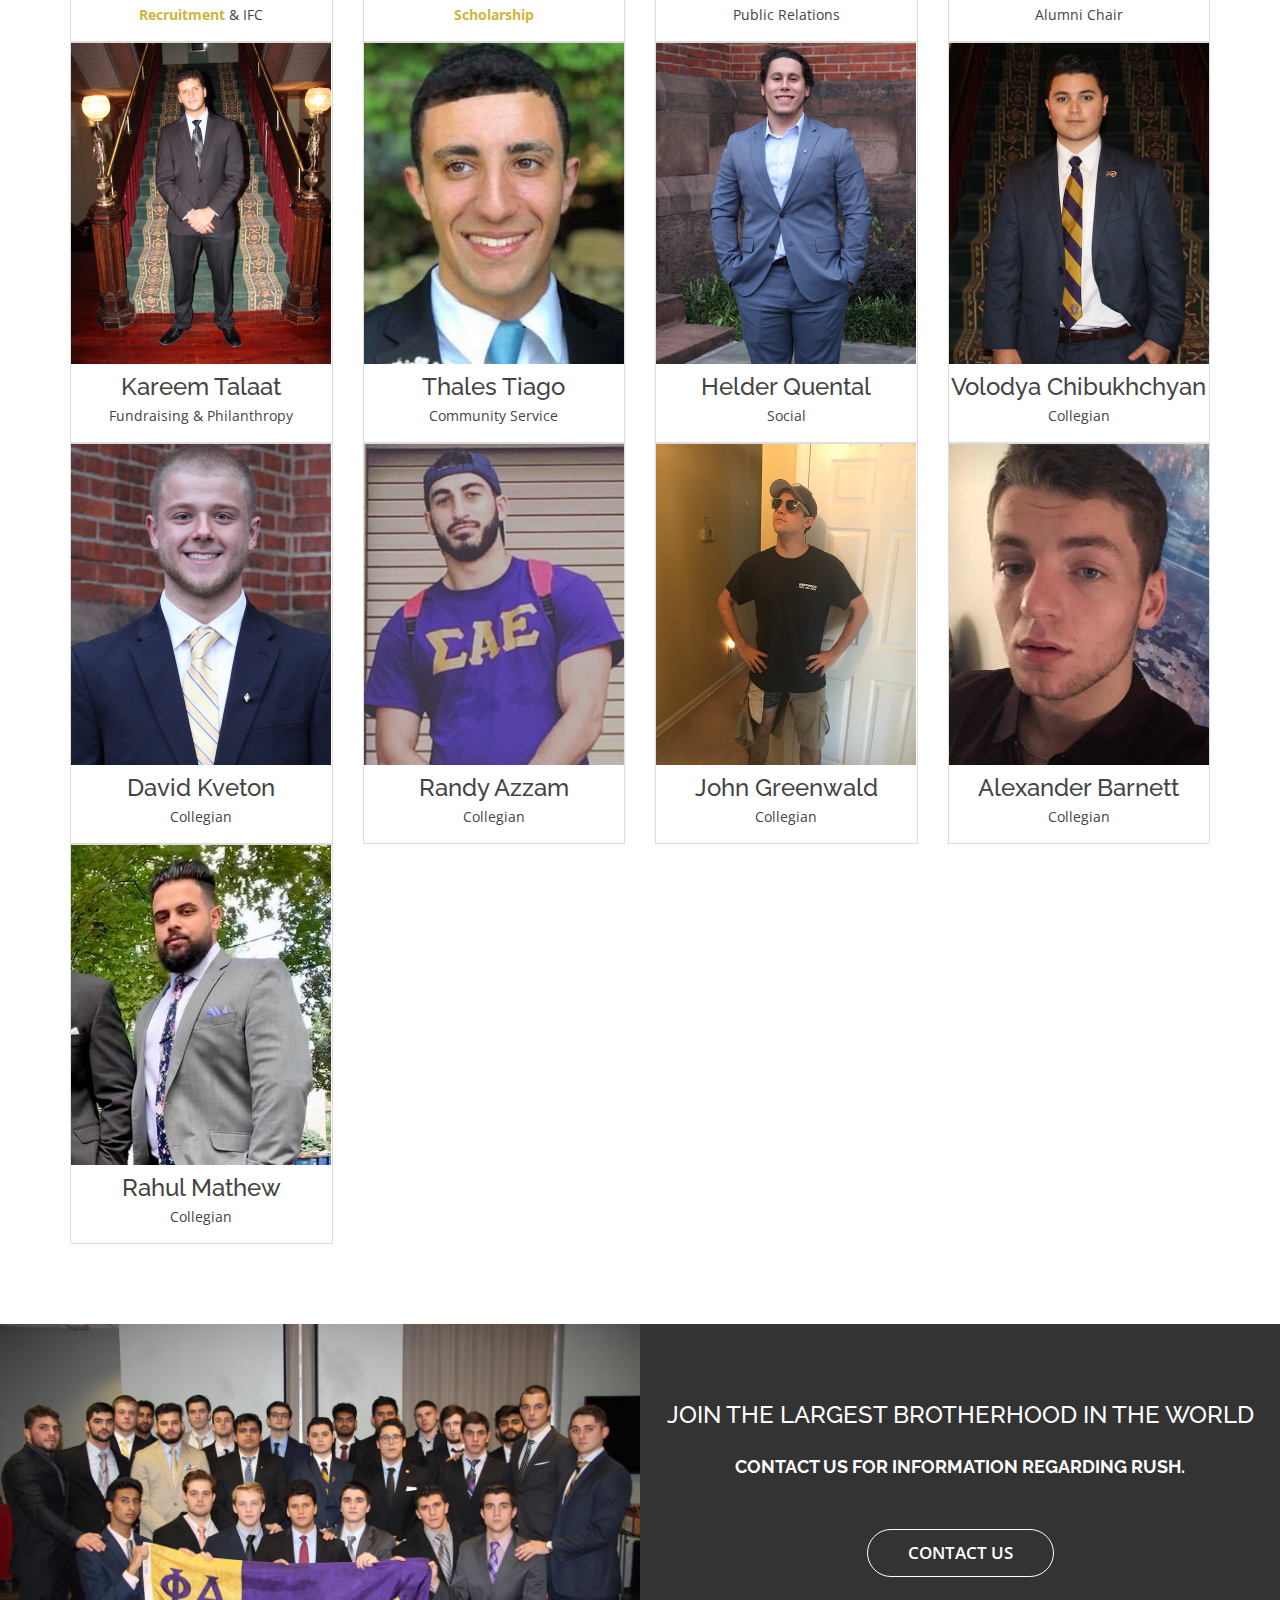
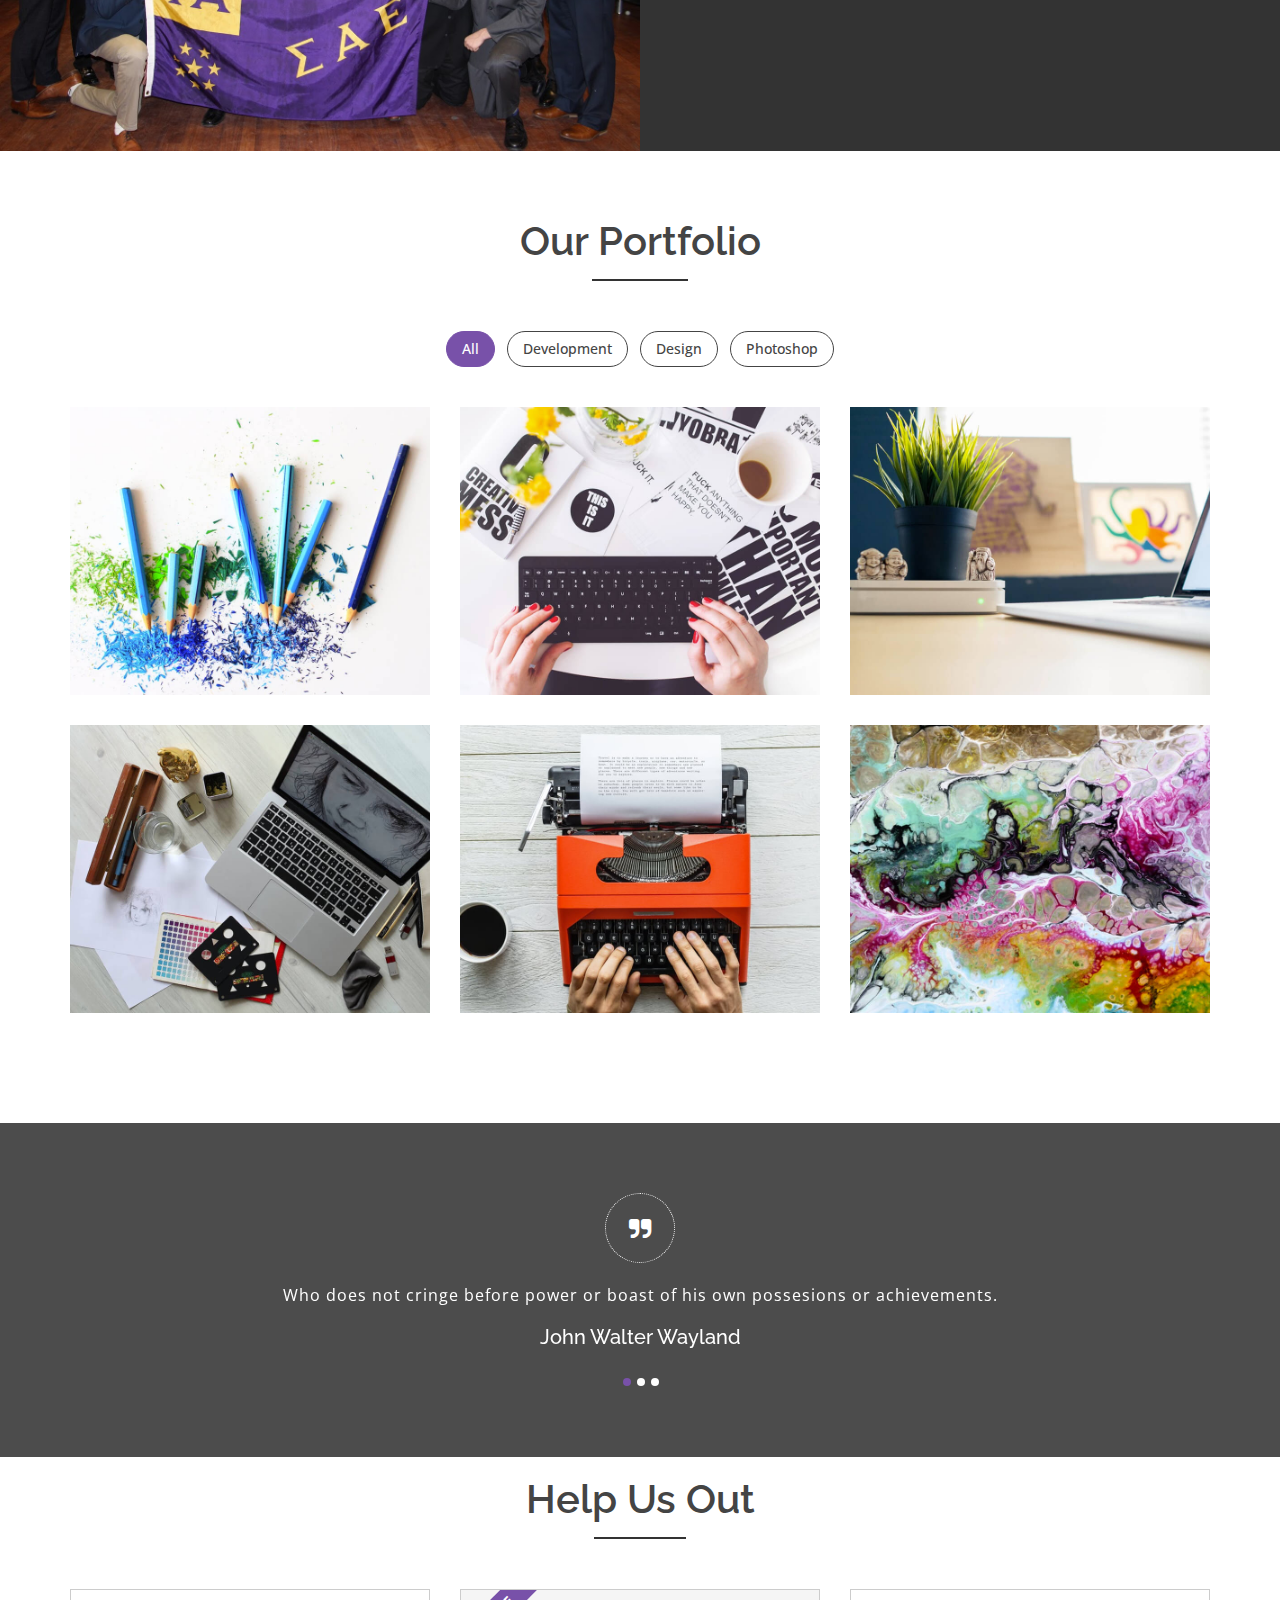
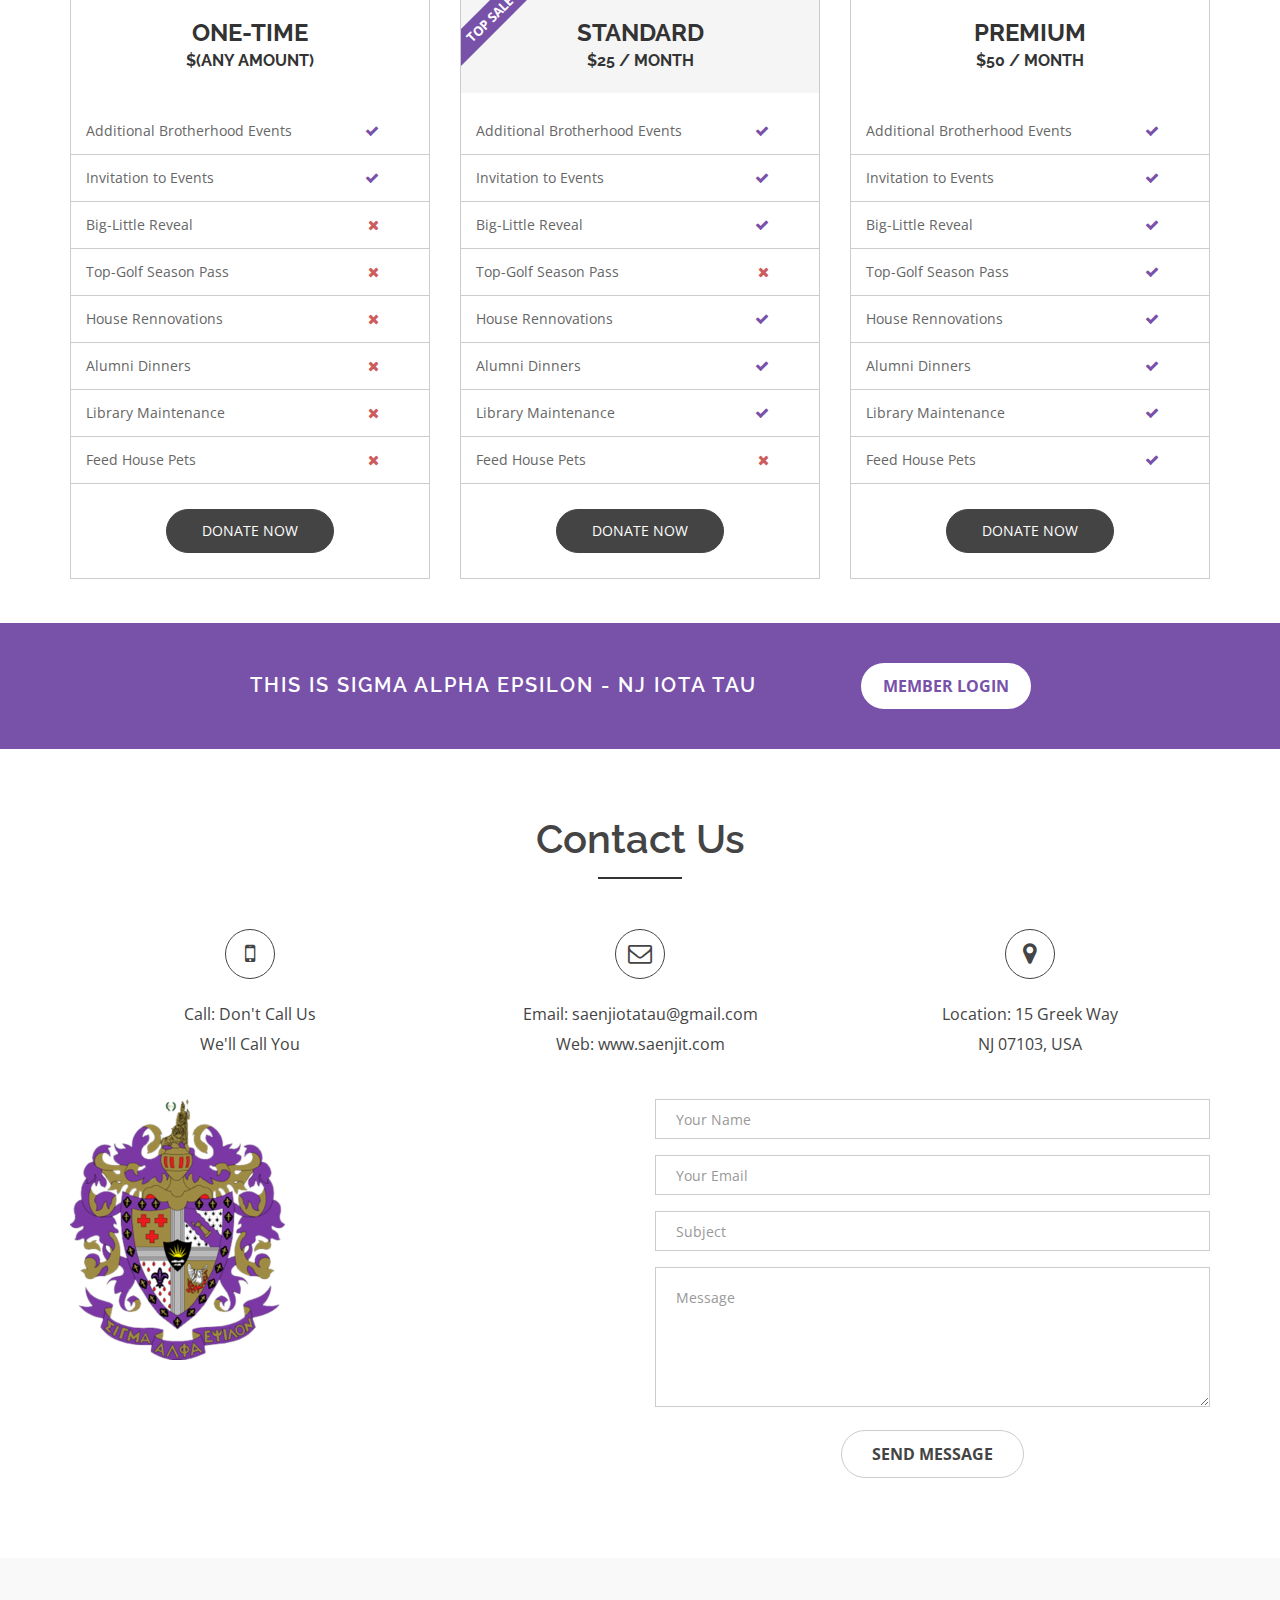
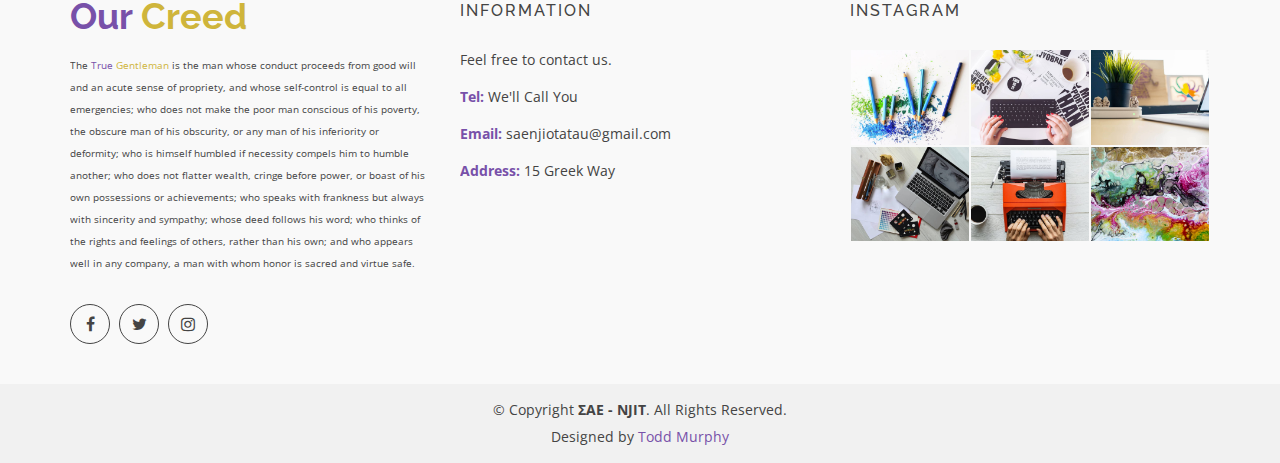
==== commit 6cbd3487: "updated ardis position" ====
--- a/index.html
+++ b/index.html
@@ -767,7 +767,7 @@
               </div>
               <div class="team-content text-center">
                 <h4>Ardian Djombalic</h4>
-                <p>Alumni</p>
+                <p>Alumni Chair</p>
               </div>
             </div>
           </div>
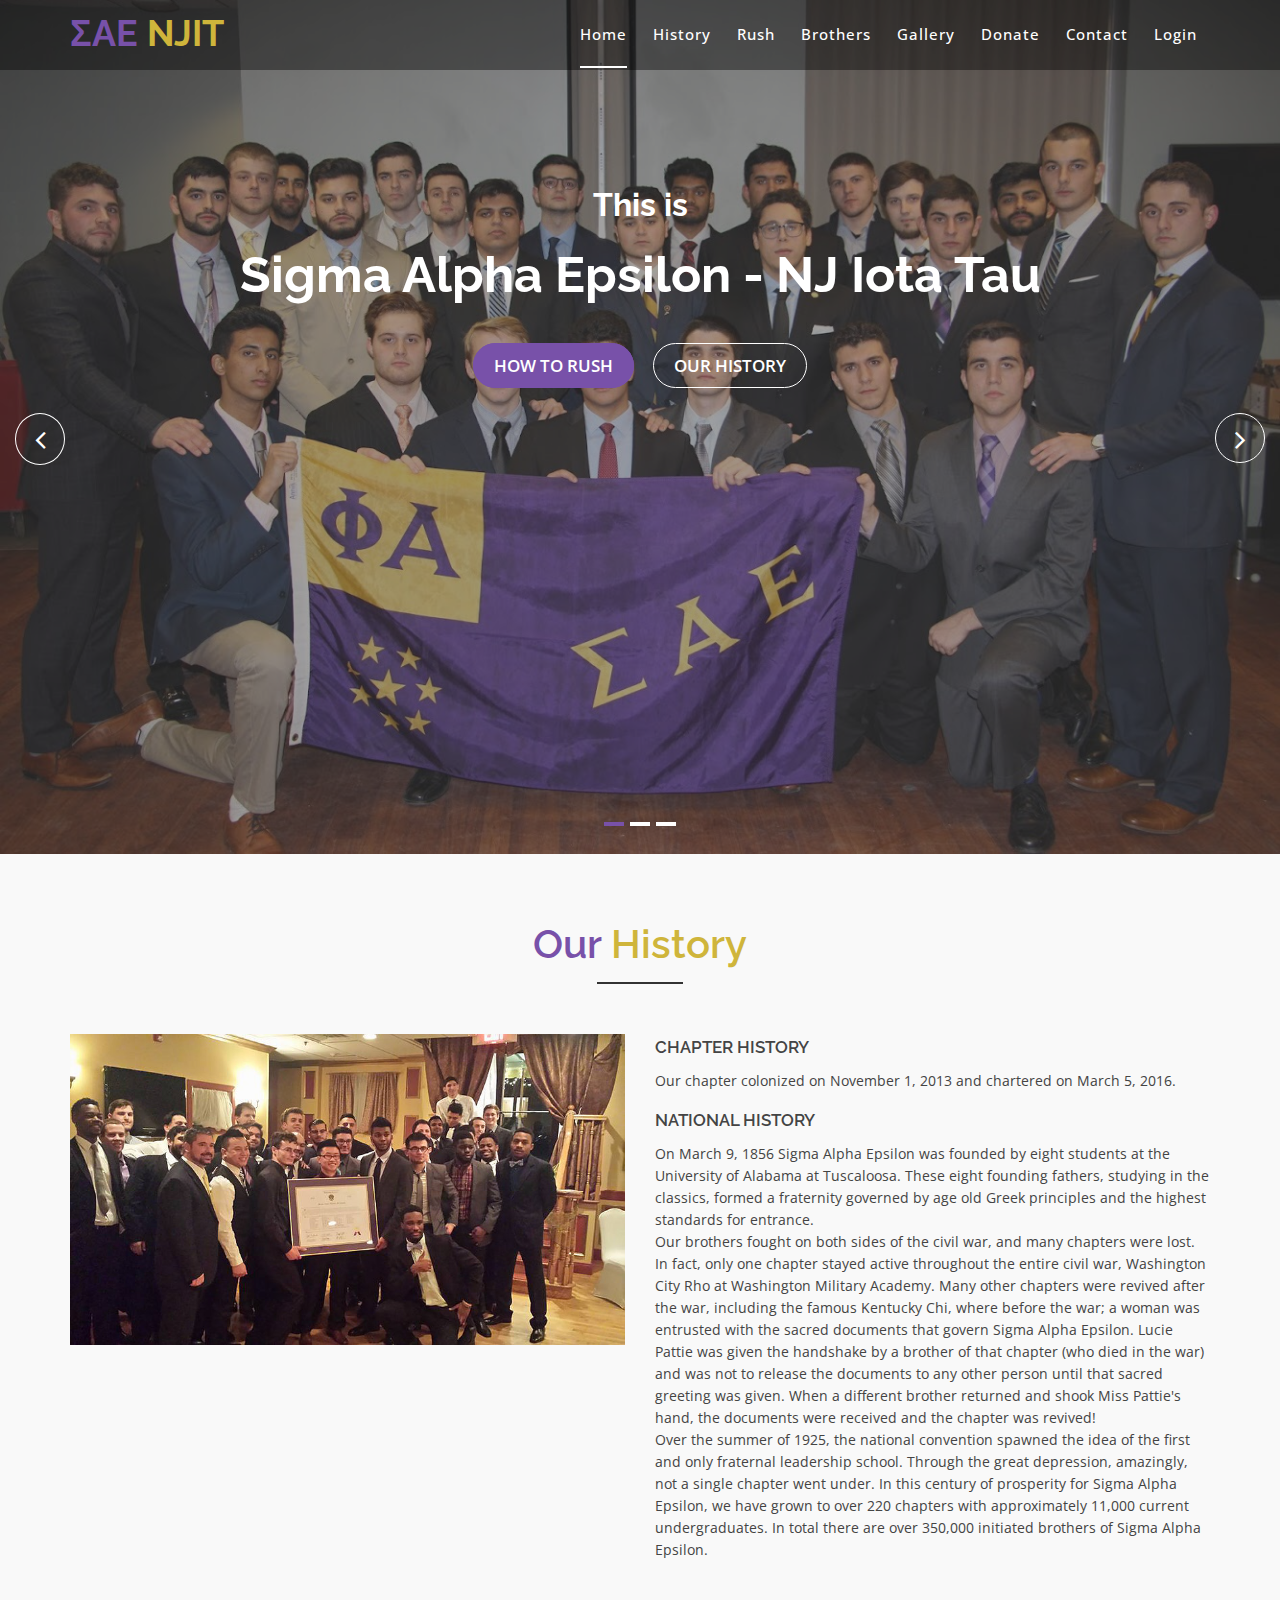
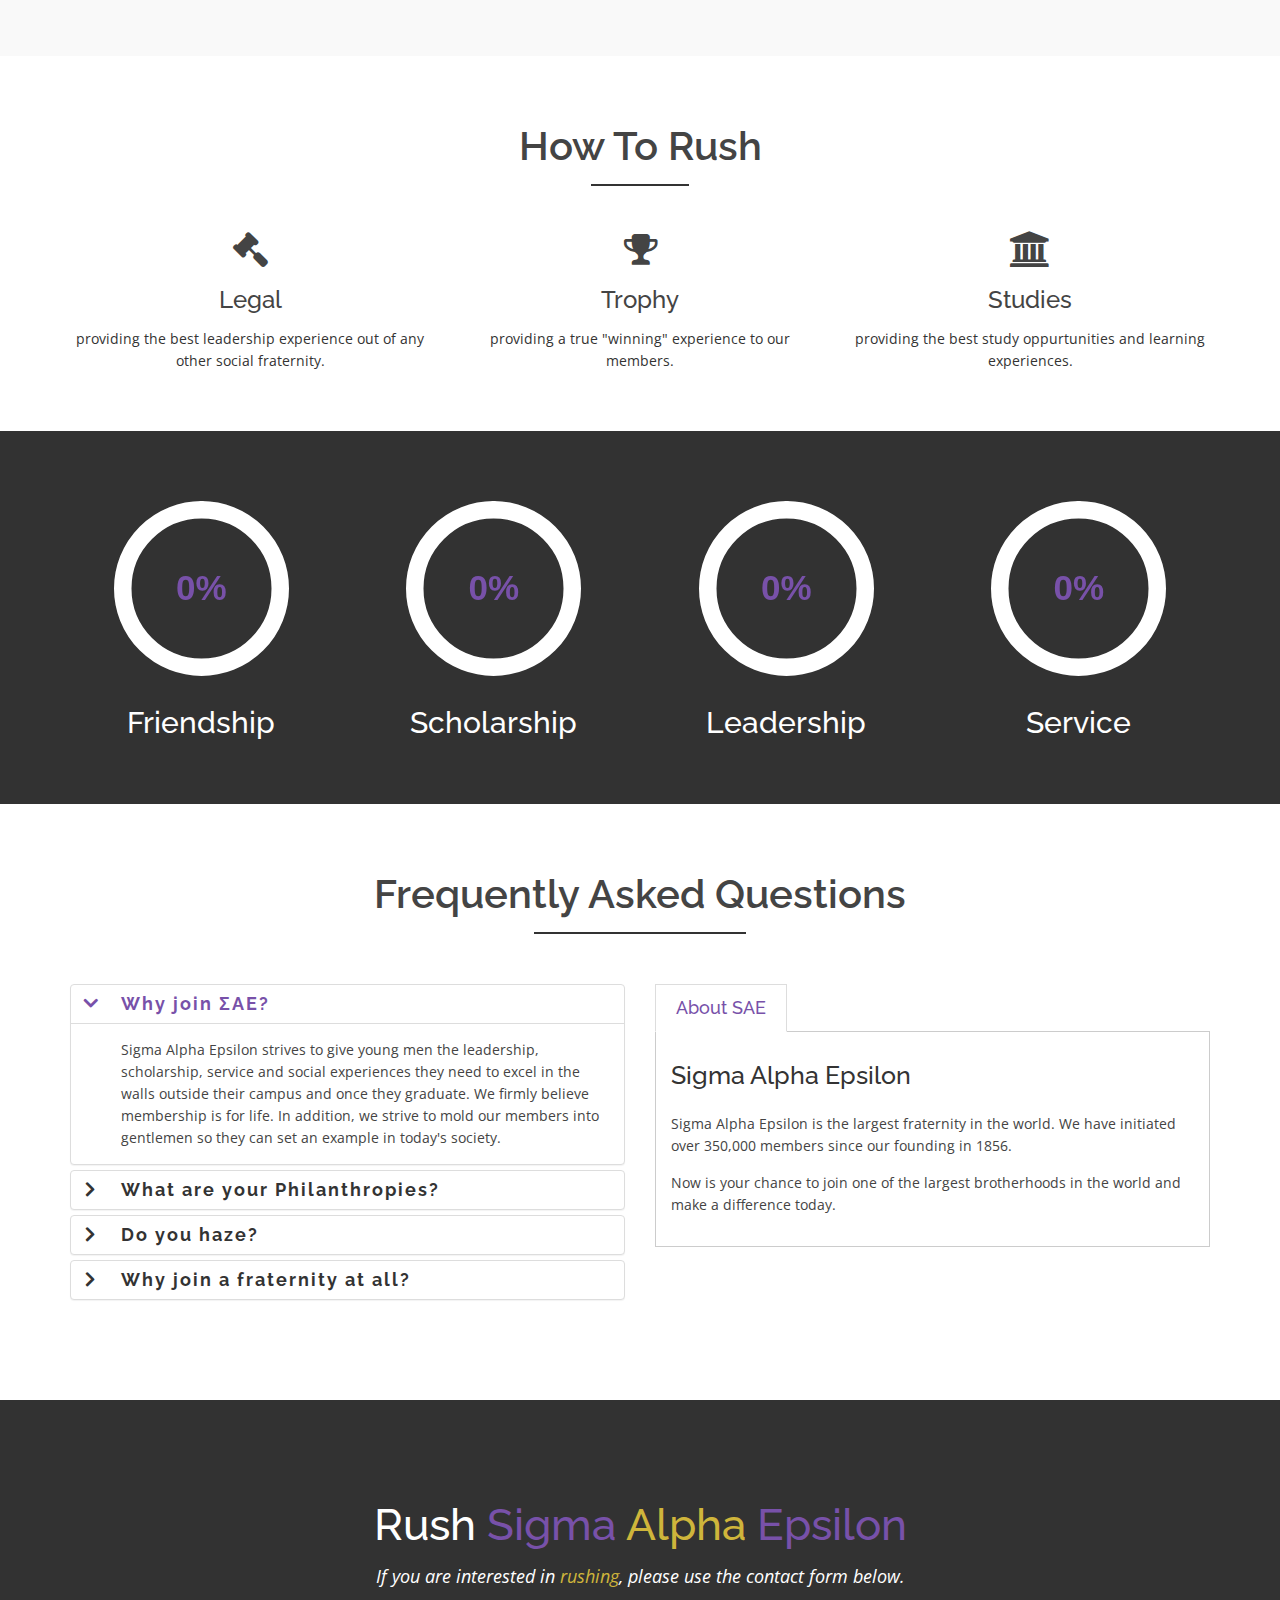
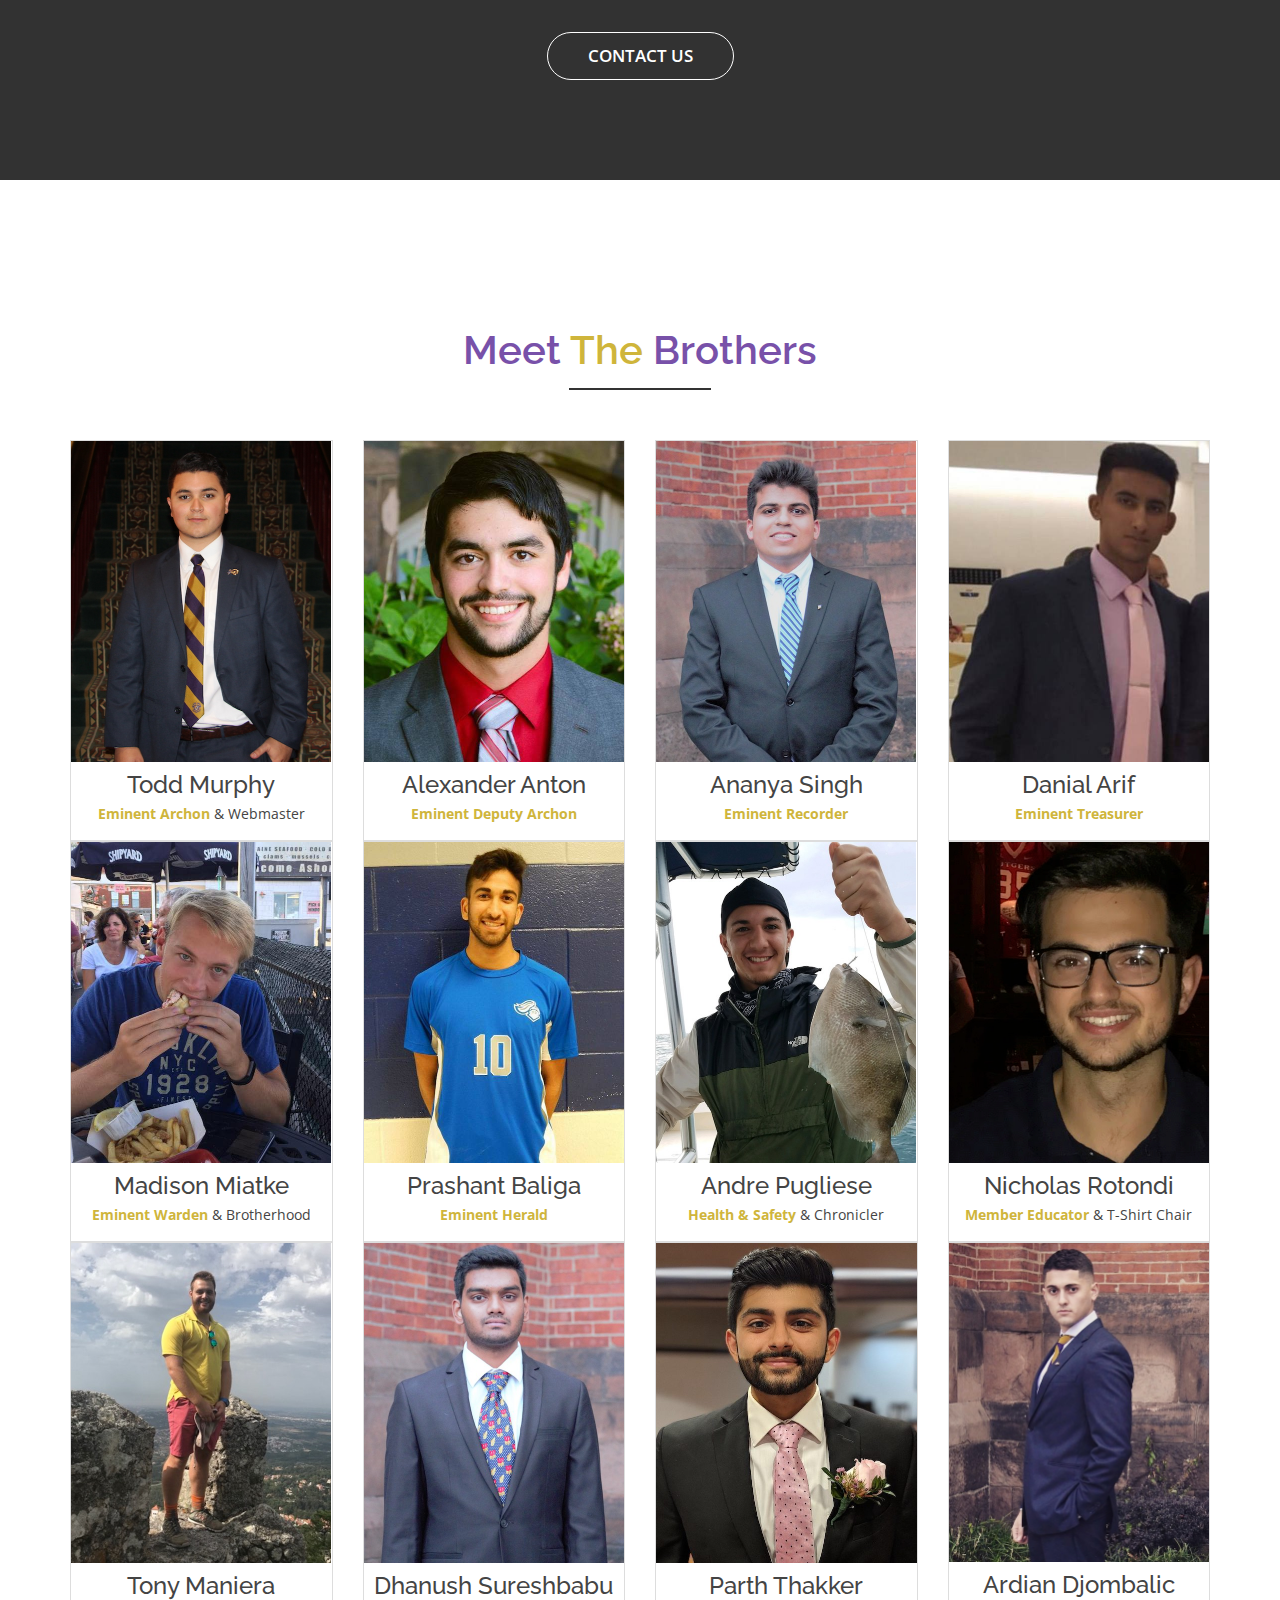
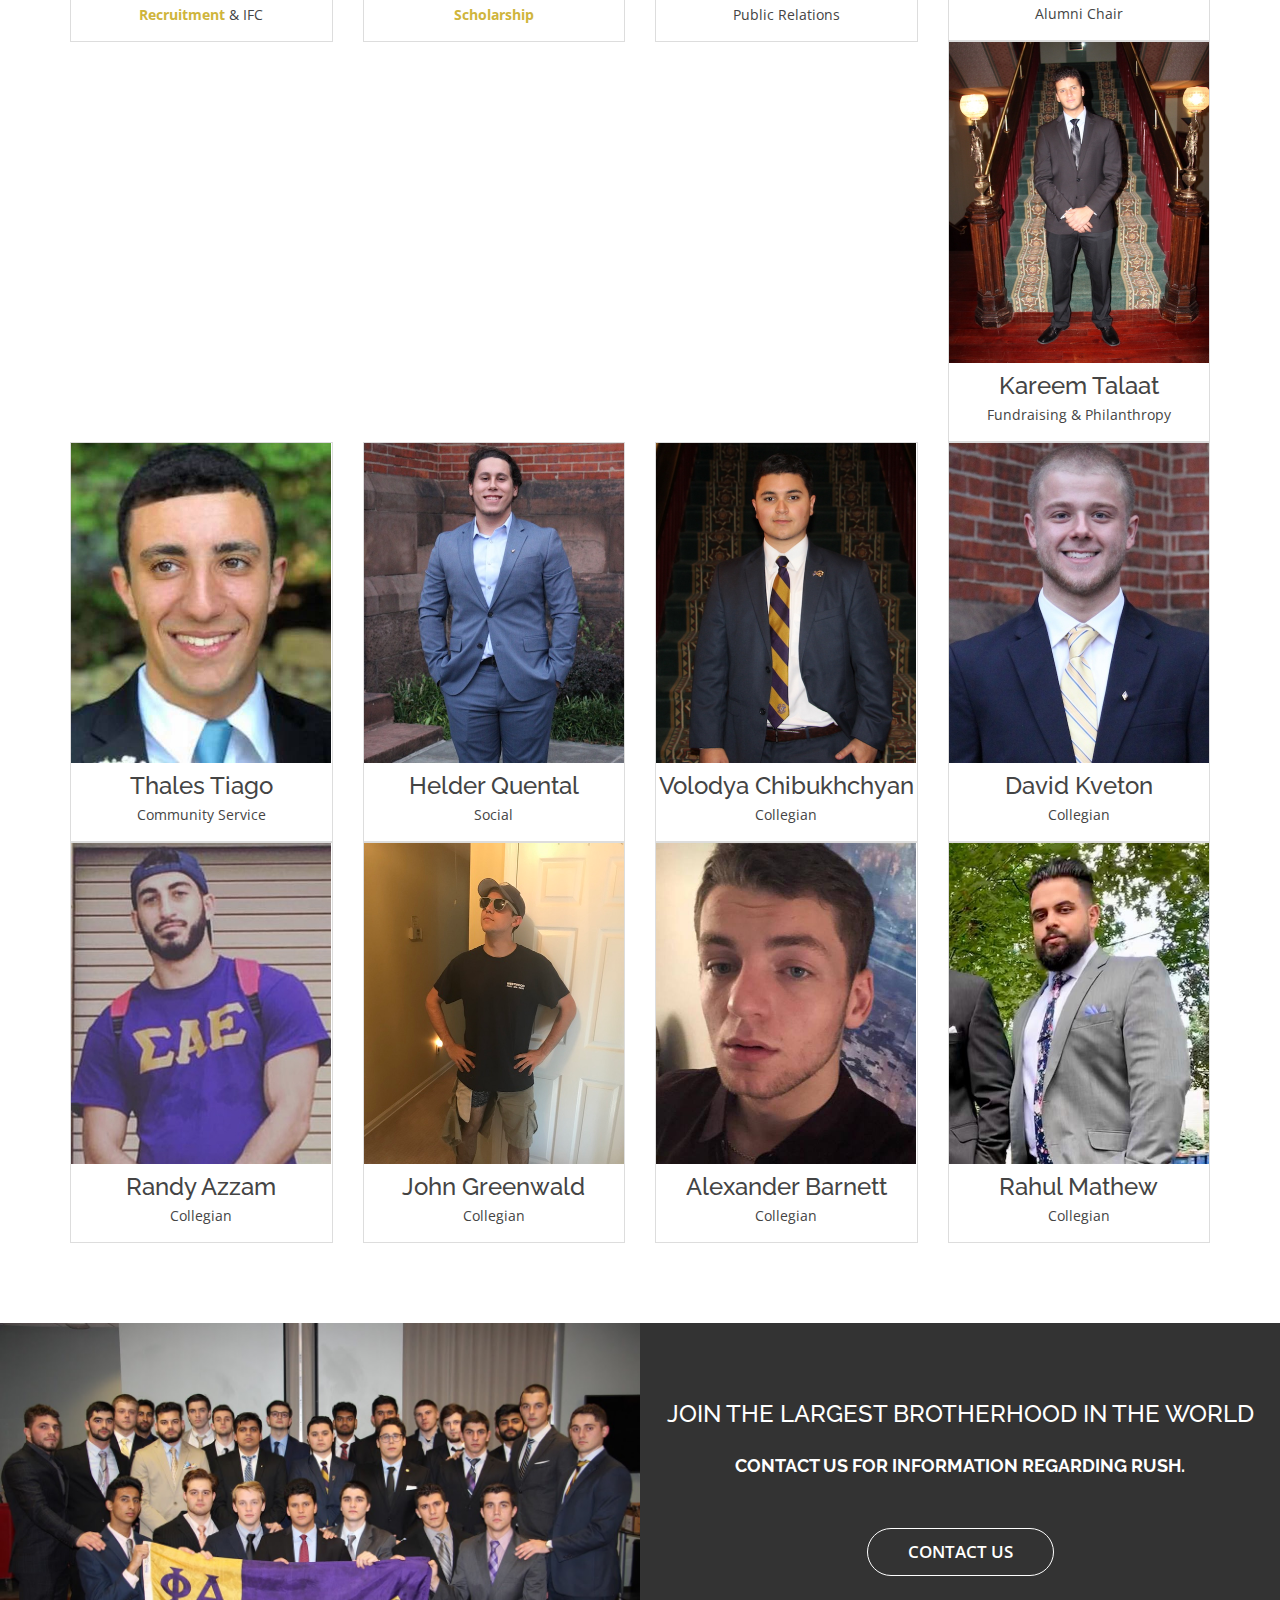
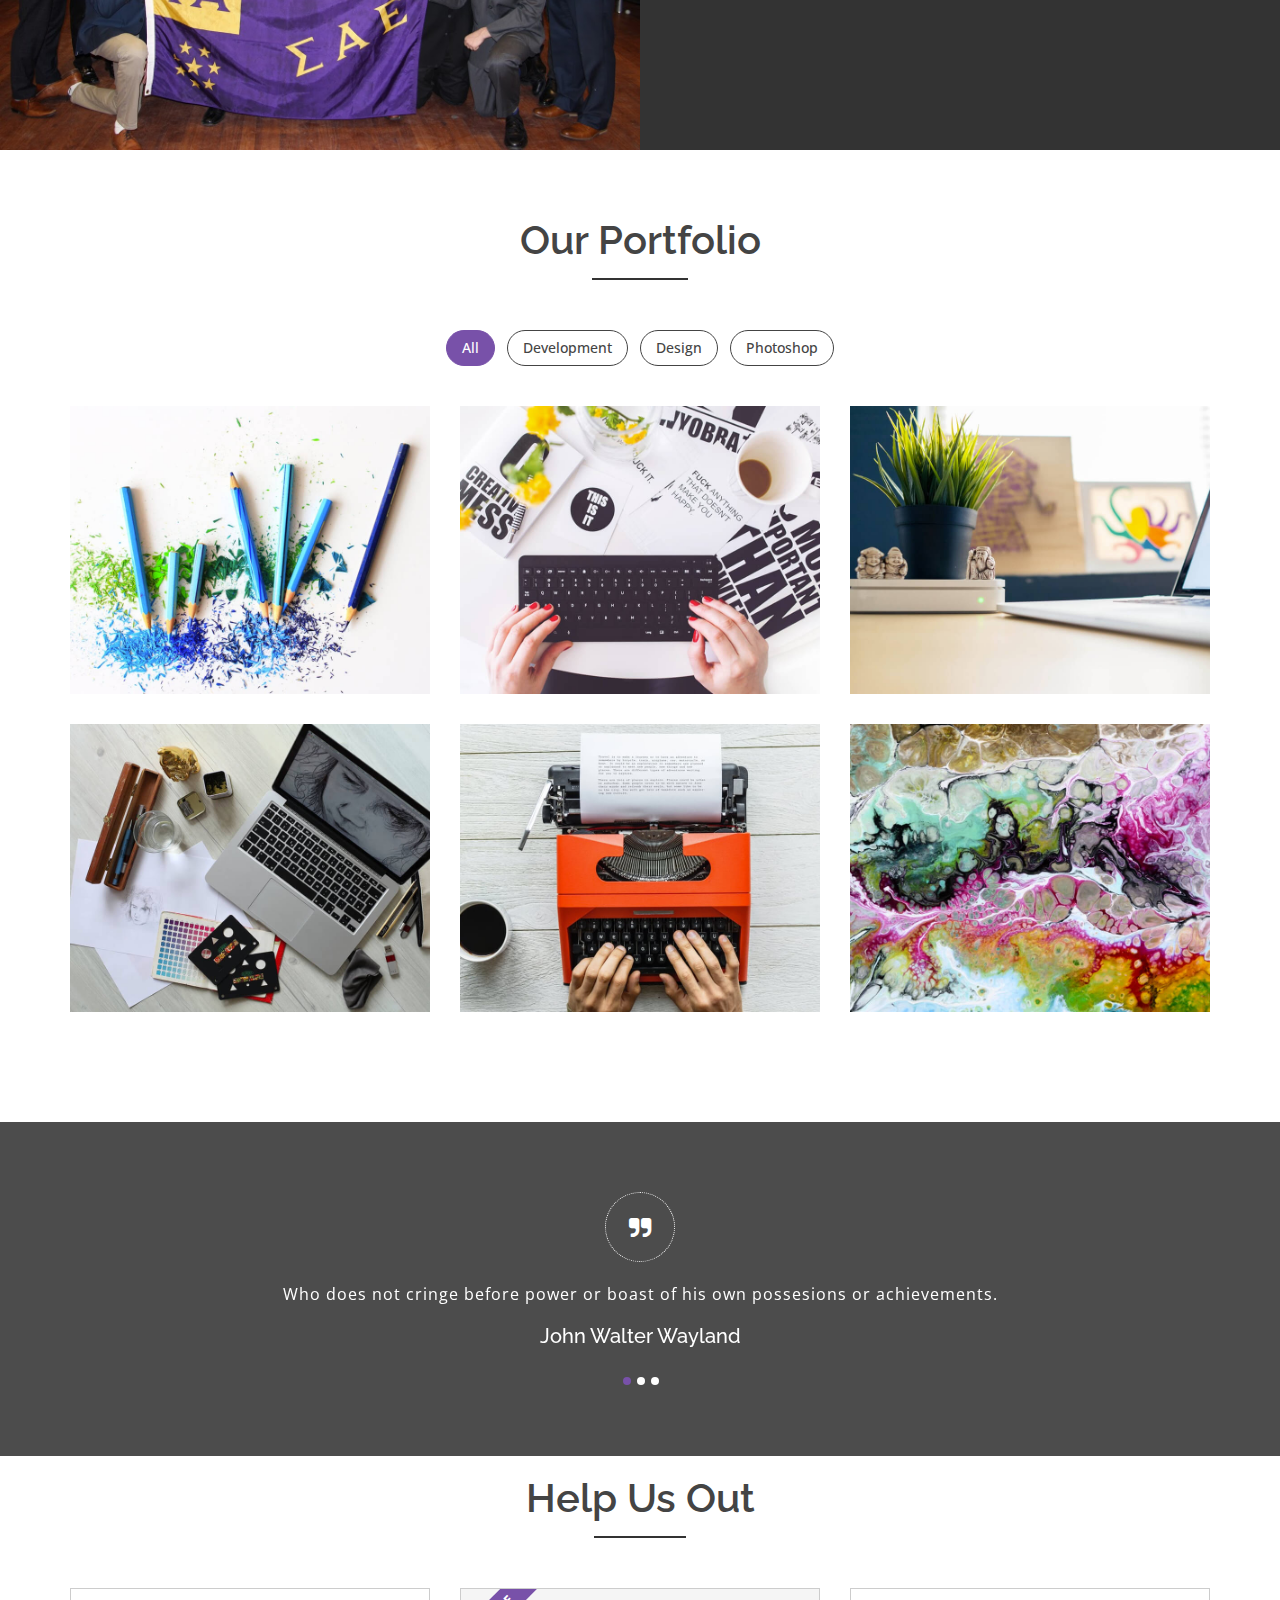
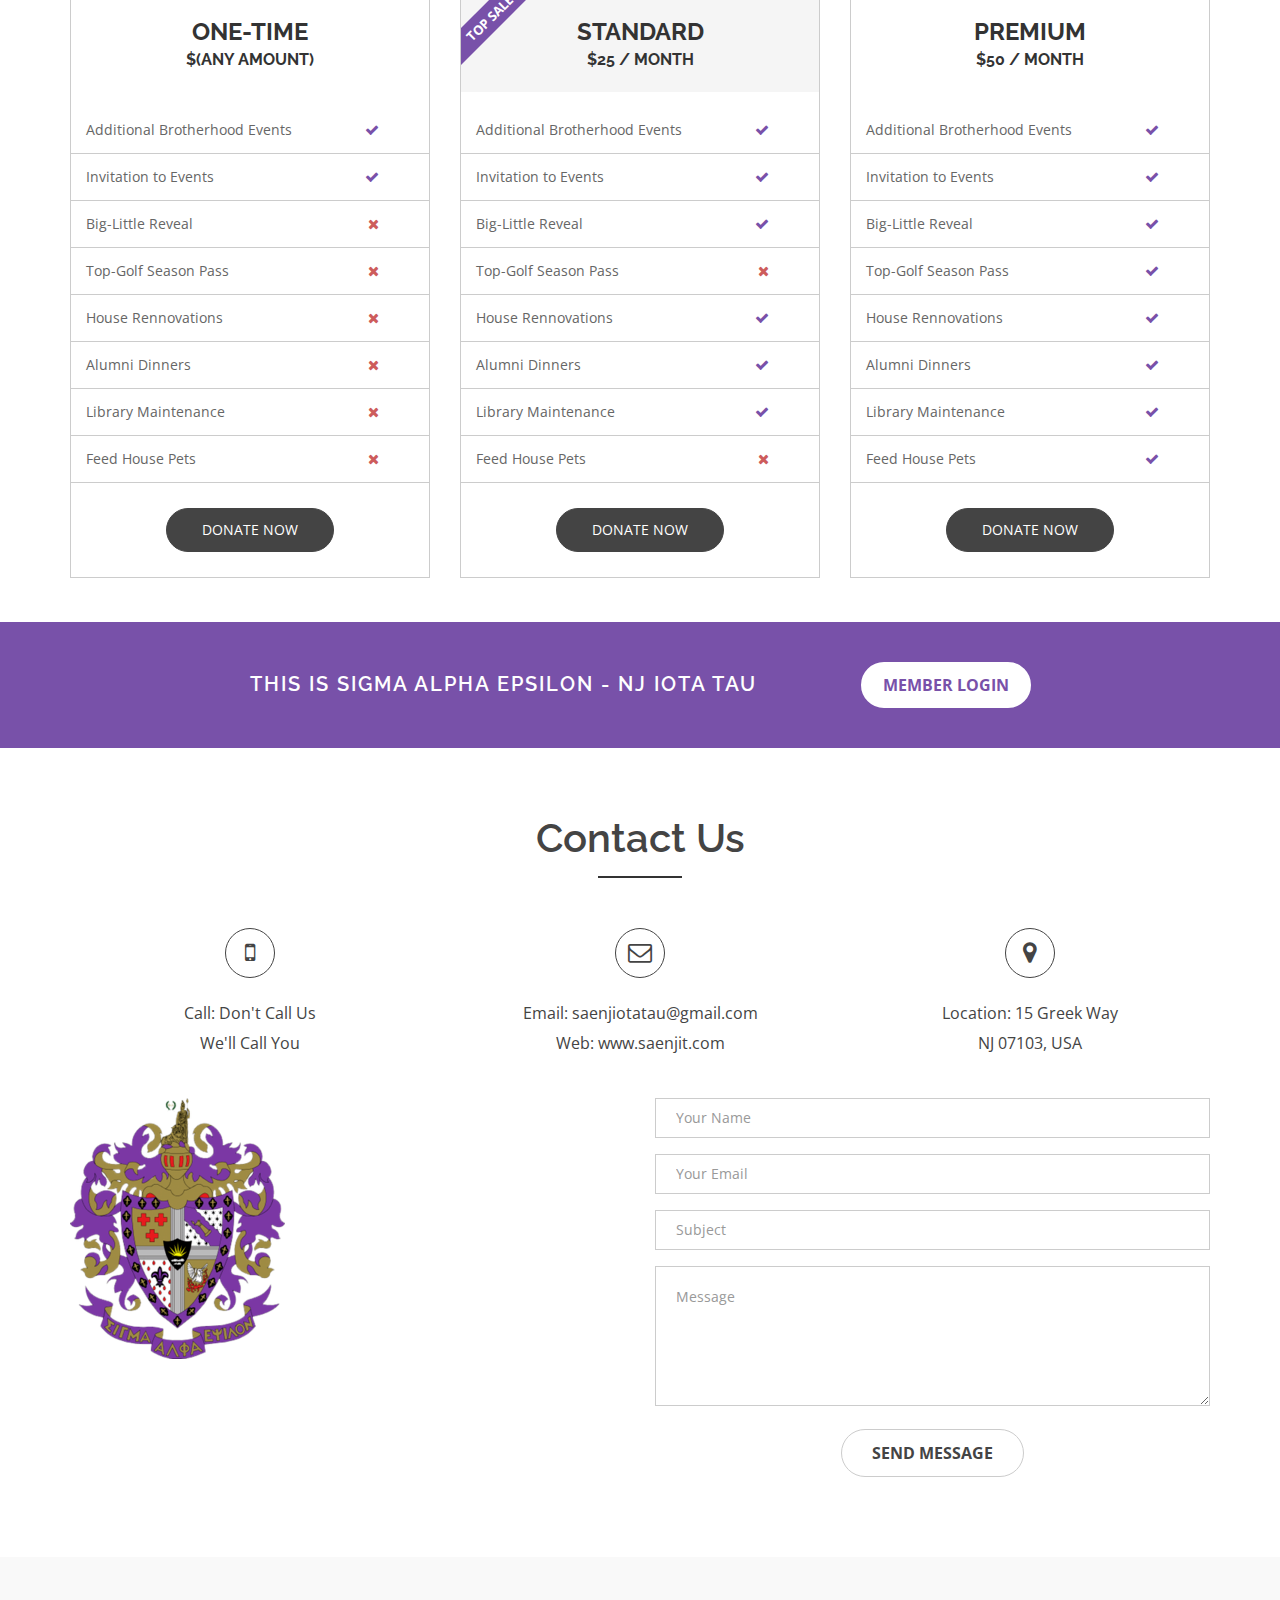
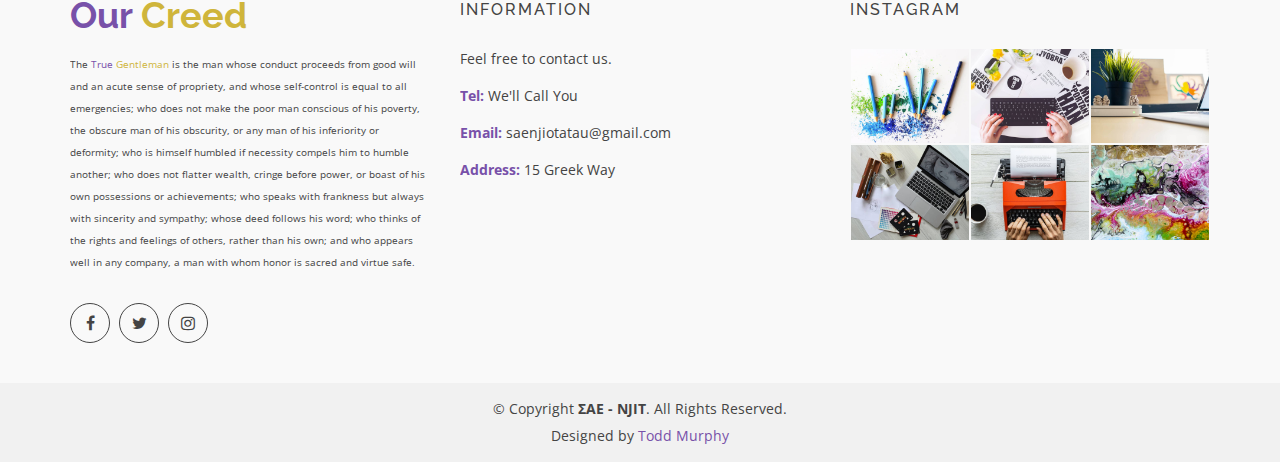
==== commit ff9d8011: "testing brothers" ====
--- a/index.html
+++ b/index.html
@@ -109,12 +109,12 @@
     <!-- header-area end -->
   </header>
   <!-- header end -->
-<!------------------------------Popup Code------------------------------>  
-
-    
-<!------------------------------Popup Code------------------------------>    
-
-    
+<!------------------------------Popup Code------------------------------>
+
+
+<!------------------------------Popup Code------------------------------>
+
+
   <!-- Start Slider Area -->
   <div id="home" class="slider-area">
     <div class="bend niceties preview-2">
@@ -225,21 +225,21 @@
         <div class="col-md-6 col-sm-6 col-xs-12">
           <div class="well-middle">
             <div class="single-well">
-              
+
                 <h4 class="sec-head">Chapter History</h4>
-              
+
               <p>
                 Our chapter colonized on November 1, 2013 and chartered on March 5, 2016.
               </p>
                 <h4 class="sec-head">National History</h4>
               <p>
-                On March 9, 1856 Sigma Alpha Epsilon was founded by eight students at the University of Alabama at Tuscaloosa. These eight founding fathers, studying in the classics, formed a fraternity governed by age old Greek principles and the highest standards for entrance. 
+                On March 9, 1856 Sigma Alpha Epsilon was founded by eight students at the University of Alabama at Tuscaloosa. These eight founding fathers, studying in the classics, formed a fraternity governed by age old Greek principles and the highest standards for entrance.
                 <br>
-                Our brothers fought on both sides of the civil war, and many chapters were lost. In fact, only one chapter stayed active throughout the entire civil war, Washington City Rho at Washington Military Academy. Many other chapters were revived after the war, including the famous Kentucky Chi, where before the war; a woman was entrusted with the sacred documents that govern Sigma Alpha Epsilon. Lucie Pattie was given the handshake by a brother of that chapter (who died in the war) and was not to release the documents to any other person until that sacred greeting was given. When a different brother returned and shook Miss Pattie's hand, the documents were received and the chapter was revived! 
+                Our brothers fought on both sides of the civil war, and many chapters were lost. In fact, only one chapter stayed active throughout the entire civil war, Washington City Rho at Washington Military Academy. Many other chapters were revived after the war, including the famous Kentucky Chi, where before the war; a woman was entrusted with the sacred documents that govern Sigma Alpha Epsilon. Lucie Pattie was given the handshake by a brother of that chapter (who died in the war) and was not to release the documents to any other person until that sacred greeting was given. When a different brother returned and shook Miss Pattie's hand, the documents were received and the chapter was revived!
                 <br>
                 Over the summer of 1925, the national convention spawned the idea of the first and only fraternal leadership school. Through the great depression, amazingly, not a single chapter went under. In this century of prosperity for Sigma Alpha Epsilon, we have grown to over 220 chapters with approximately 11,000 current undergraduates. In total there are over 350,000 initiated brothers of Sigma Alpha Epsilon.
               </p>
-                
+
               <!--
               <ul>
                 <li>
@@ -313,7 +313,7 @@
               <!-- end about-details -->
             </div>
           </div>
-        
+
           <div class="col-md-4 col-sm-4 col-xs-12">
             <!-- end col-md-4 -->
             <div class=" about-move">
@@ -568,7 +568,7 @@
             <!--
                 <div class="subs-feilds">
                   <div class="suscribe-input">
-                
+
 
                     <form action = "/rushredirect.php" method = "post" name=rushForm id=rushForm>
                             <input type="email" class="email form-control width-80" id="sus_email" placeholder="Email">
@@ -600,7 +600,7 @@
       </div>
       <div class="row">
         <div class="team-top">
-            
+
 <!-----------------------------------------Start Brothers----------------------------------------->
 <!--EA-->
           <div class="col-md-3 col-sm-3 col-xs-12">
@@ -609,7 +609,7 @@
                 <a href="http://toddamurphy.me" target="_blank">
 										<img src="/bros/toddM.JPG" alt="">
 									</a>
-                <!--  
+                <!--
                 <div class="team-social-icon text-center">
                   <ul>
                     <li>
@@ -703,7 +703,7 @@
           <div class="col-md-3 col-sm-3 col-xs-12">
             <div class="single-team-member">
               <div class="team-img">
-                  <img src="/bros/toddM.JPG" alt="">
+                  <img src="/bros/andreP.jpg" alt="">
               </div>
               <div class="team-content text-center">
                 <h4>Andre Pugliese</h4>
@@ -747,7 +747,7 @@
               </div>
             </div>
           </div>
-            
+
 <!--Other Members-->
         <div class="col-md-3 col-sm-3 col-xs-12">
             <div class="single-team-member">
@@ -763,7 +763,7 @@
         <div class="col-md-3 col-sm-3 col-xs-12">
             <div class="single-team-member">
               <div class="team-img">
-                  <img src="/bros/gabeG.jpg" alt="">
+                  <img src="/bros/ardianD.jpg" alt="">
               </div>
               <div class="team-content text-center">
                 <h4>Ardian Djombalic</h4>
@@ -870,7 +870,7 @@
               </div>
             </div>
           </div>
-            
+
 <!-----------------------------------------End Brothers----------------------------------------->
           <!-- End column -->
         </div>
@@ -1037,7 +1037,7 @@
   </div>
   <!-- awesome-portfolio end -->
   <!-- start pricing area -->
-  
+
   <!-- End pricing table area -->
   <!-- Start Testimonials -->
   <div class="testimonials-area">
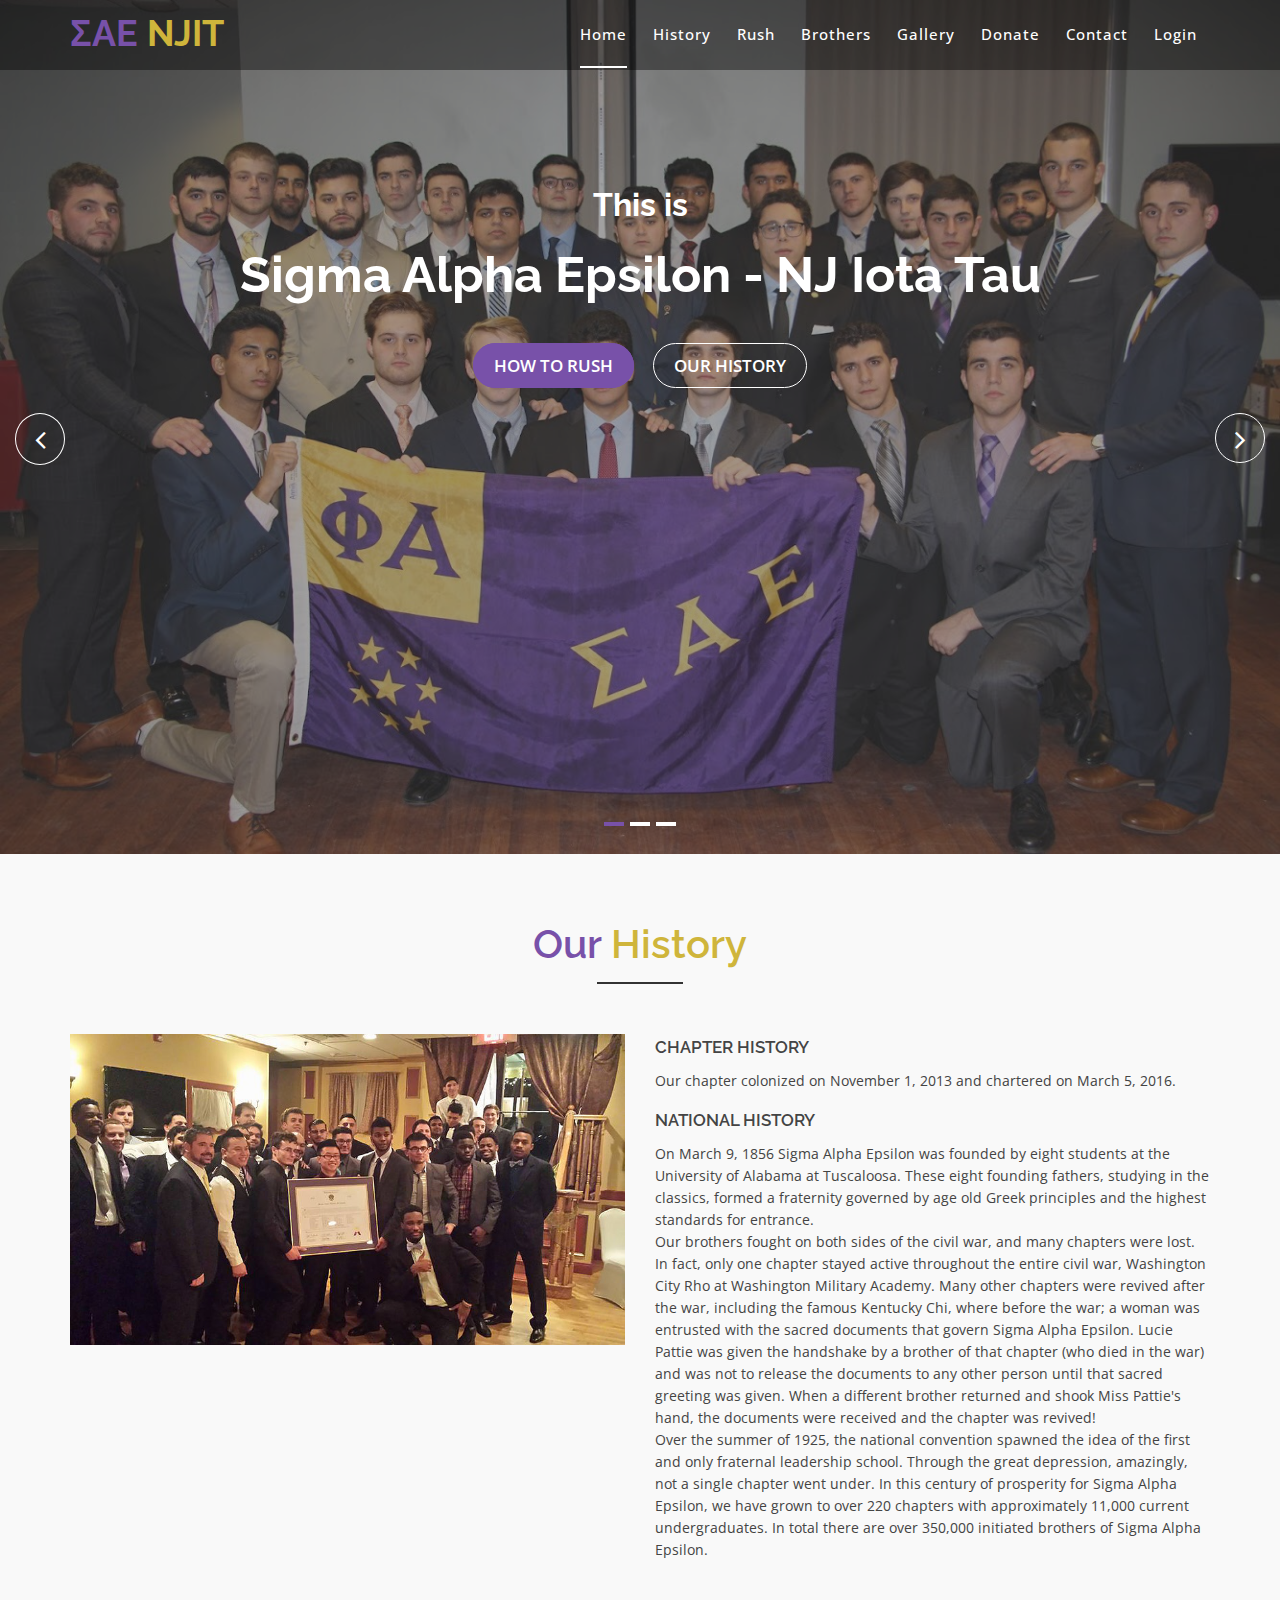
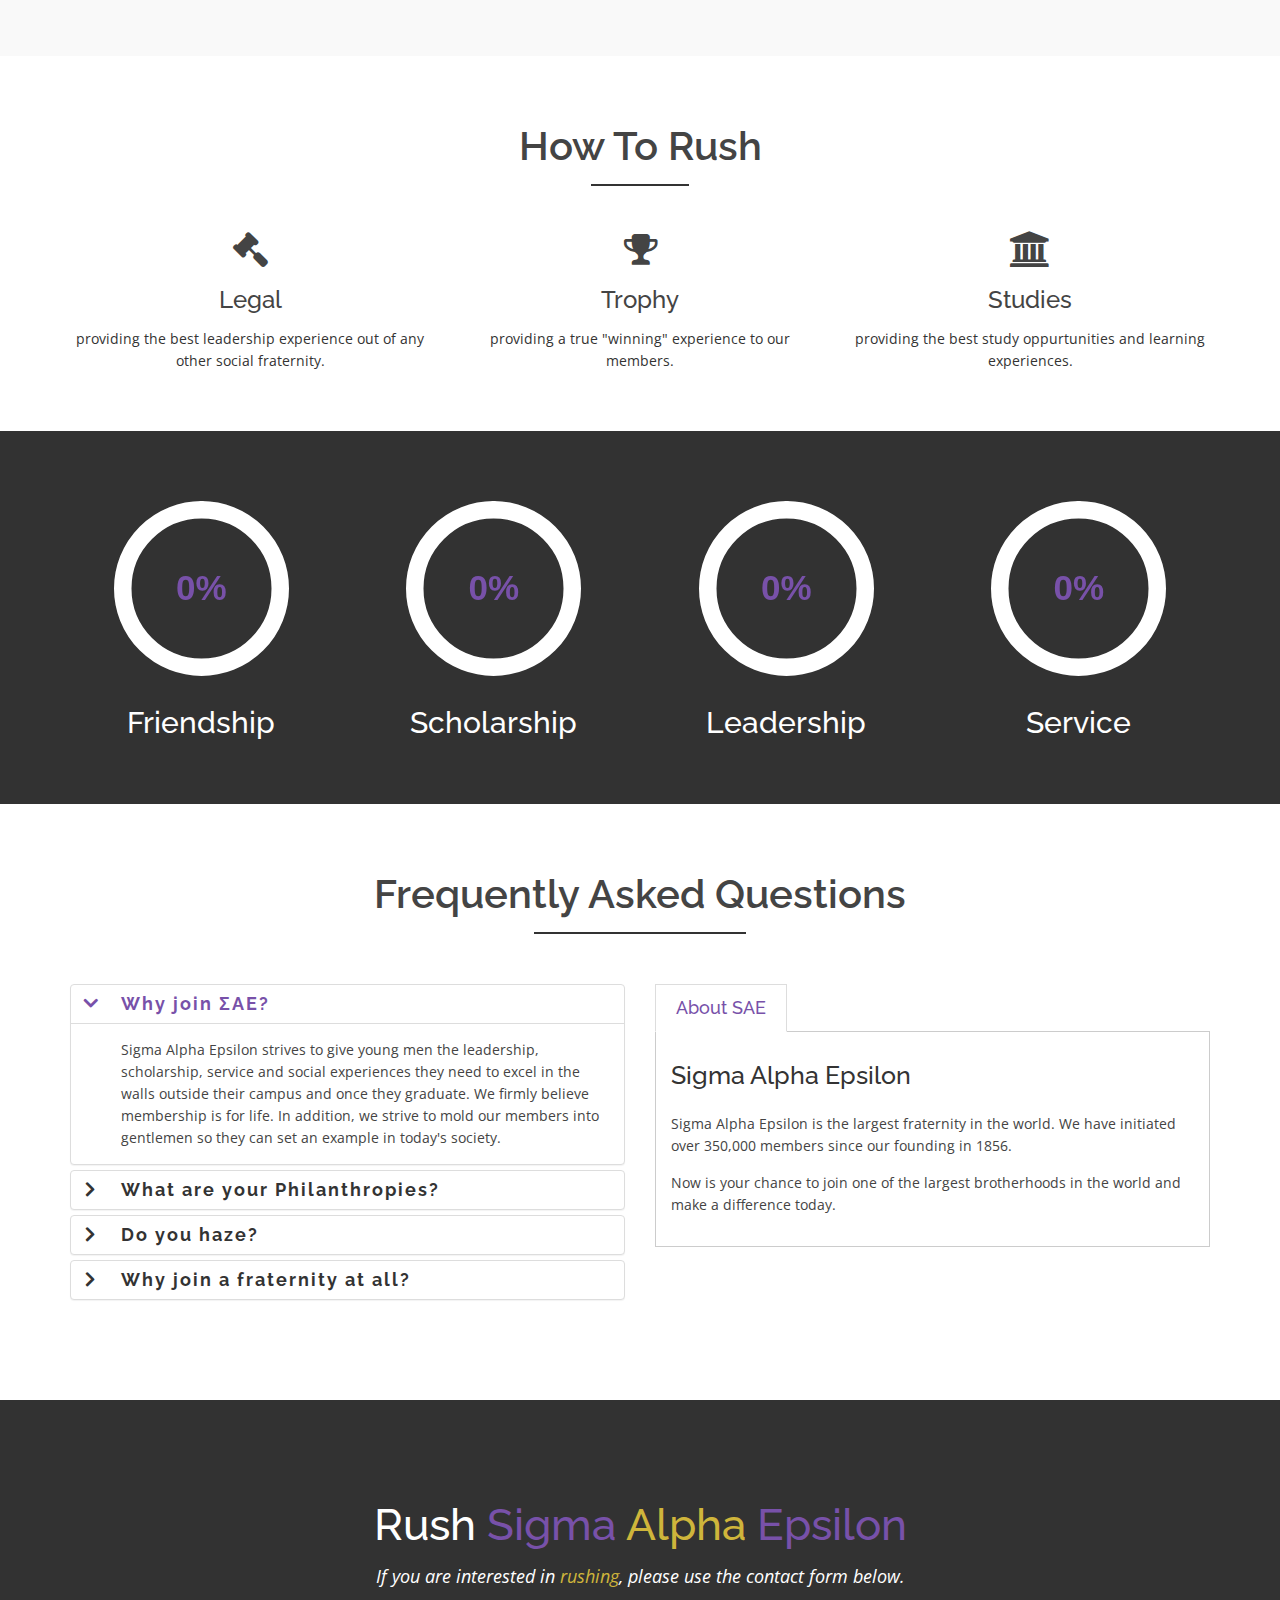
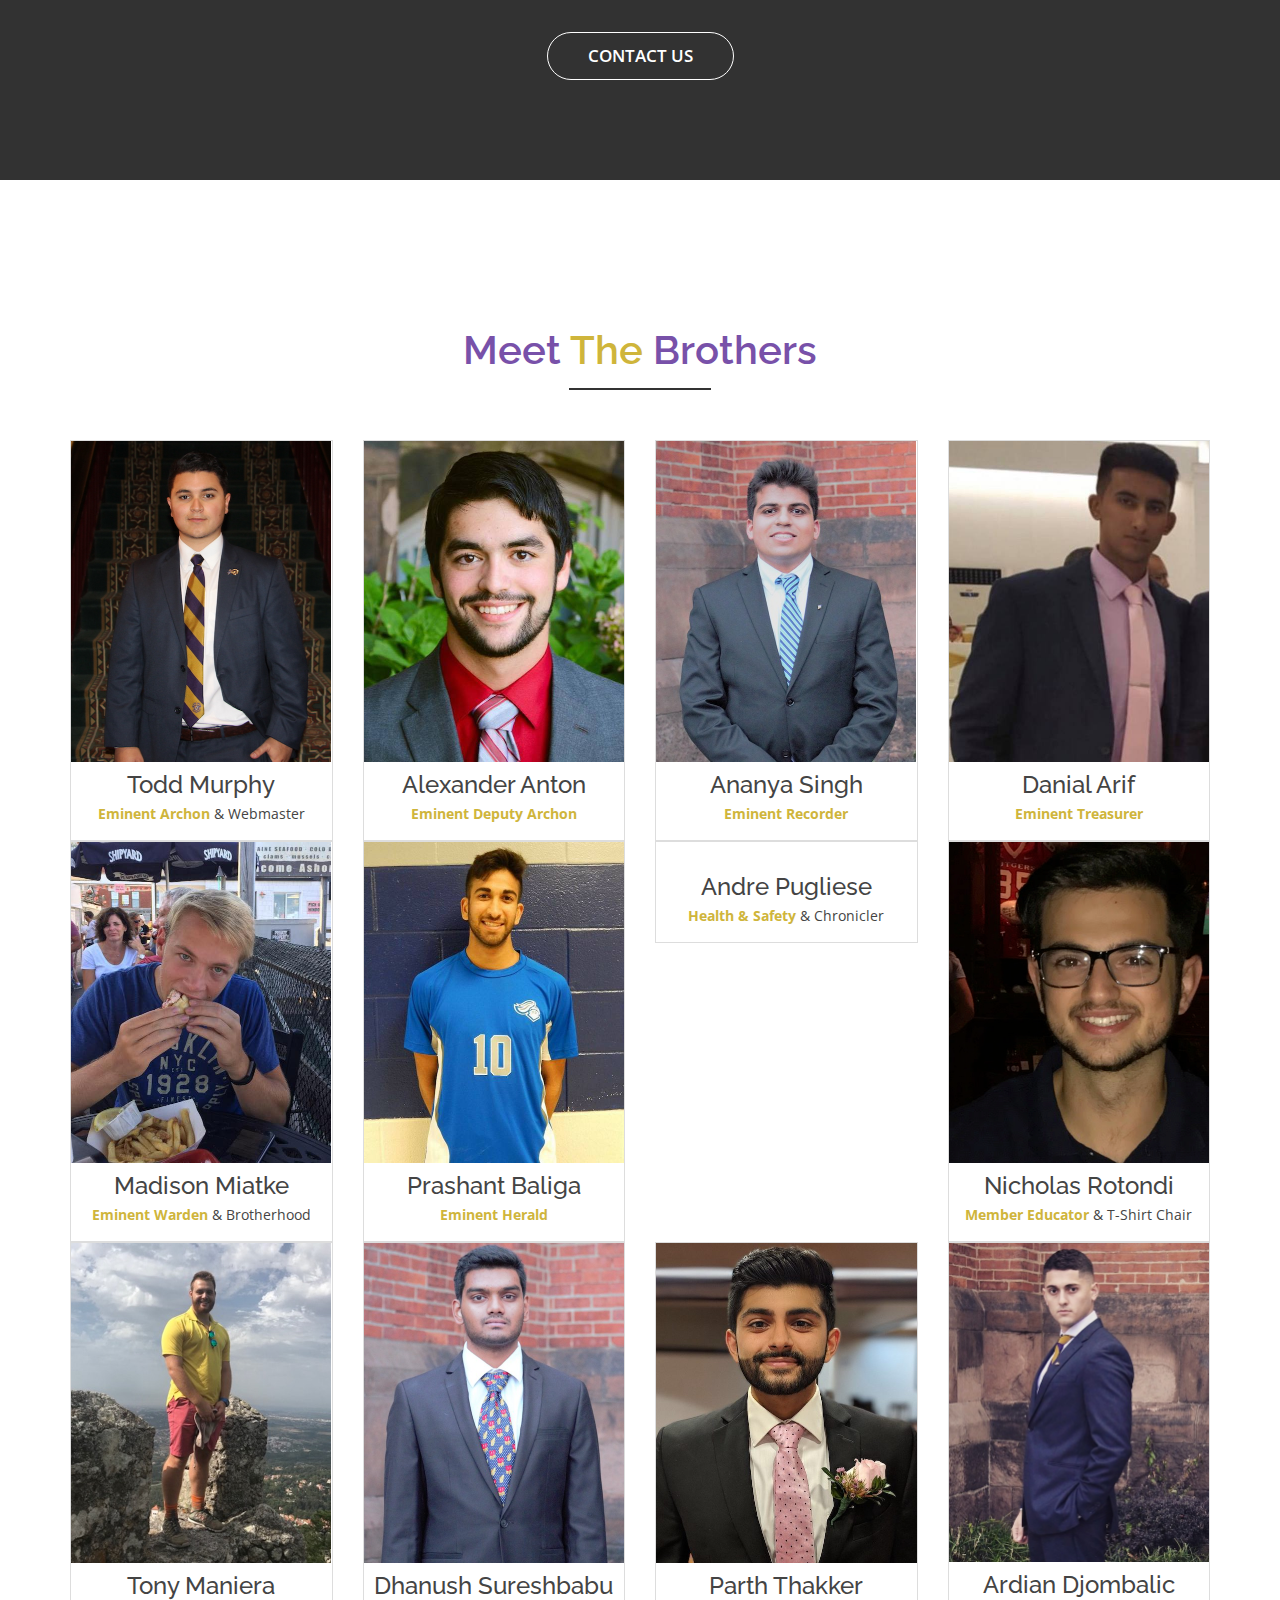
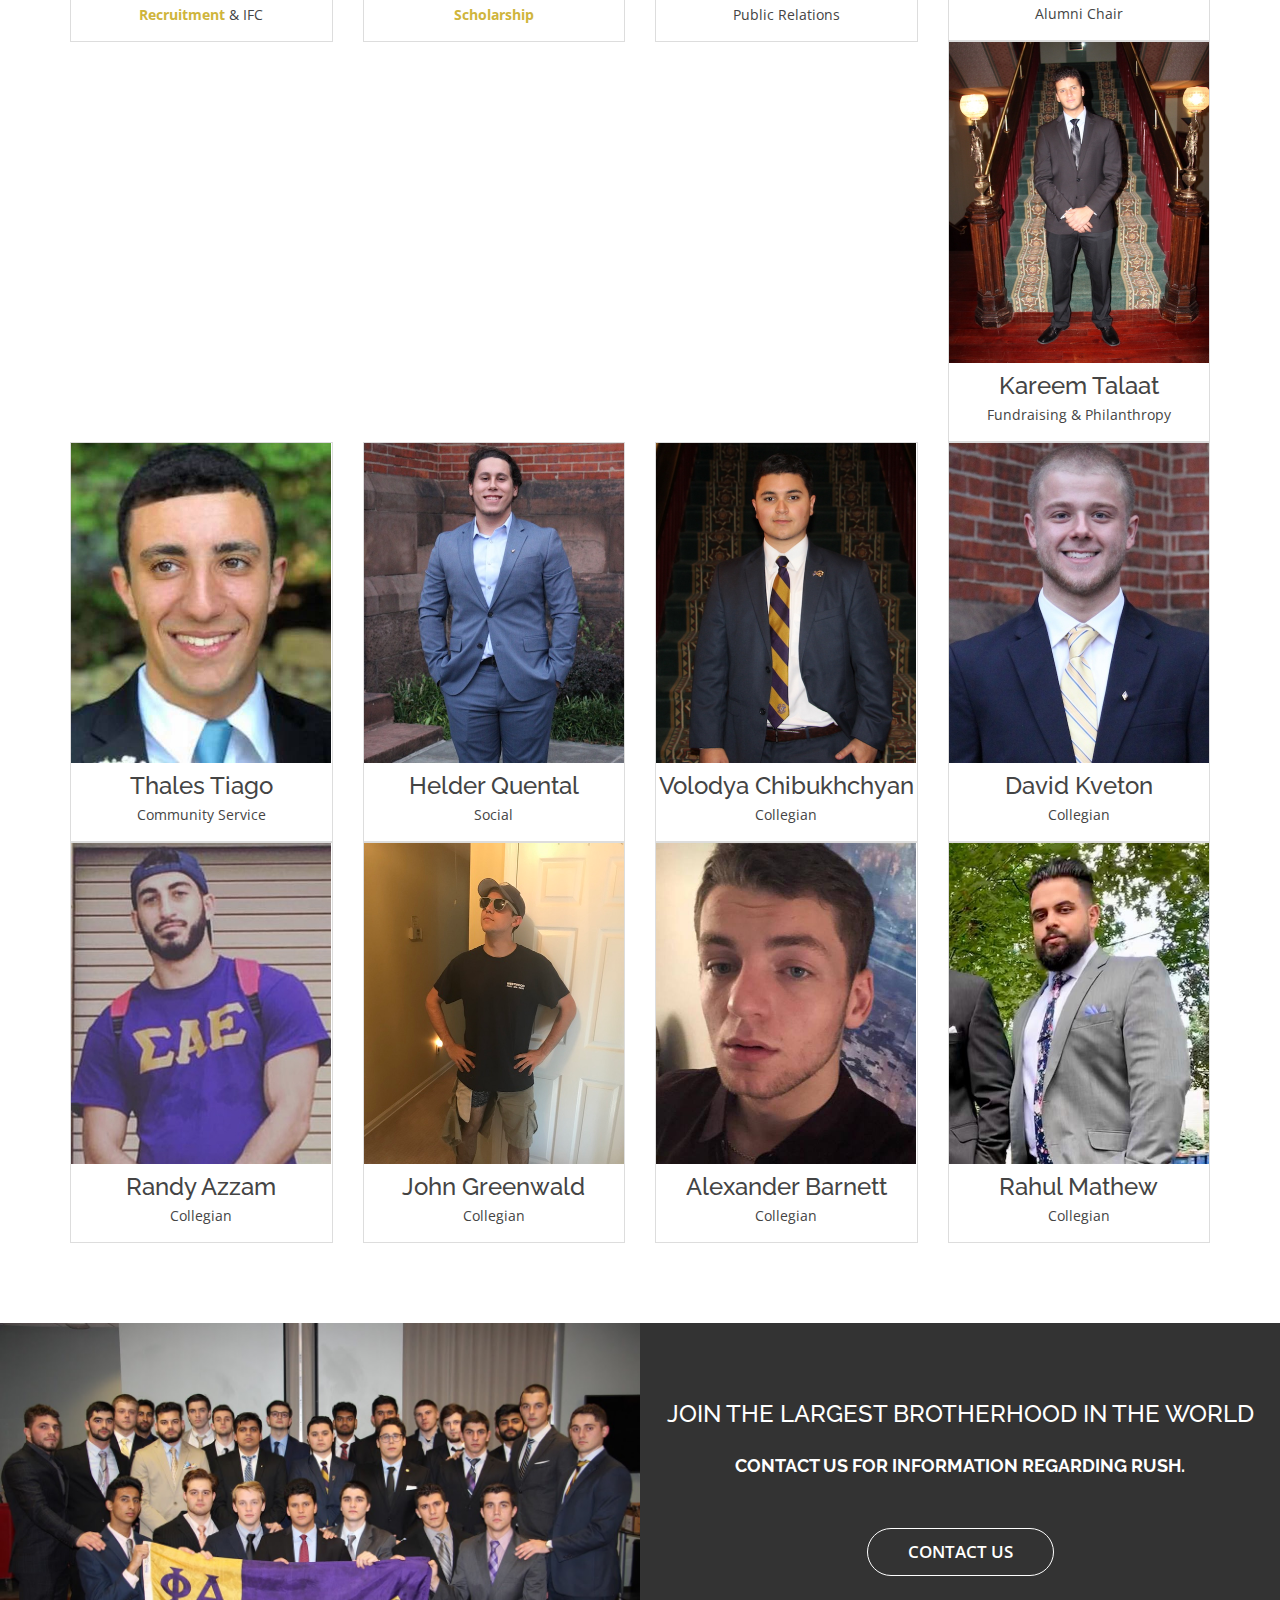
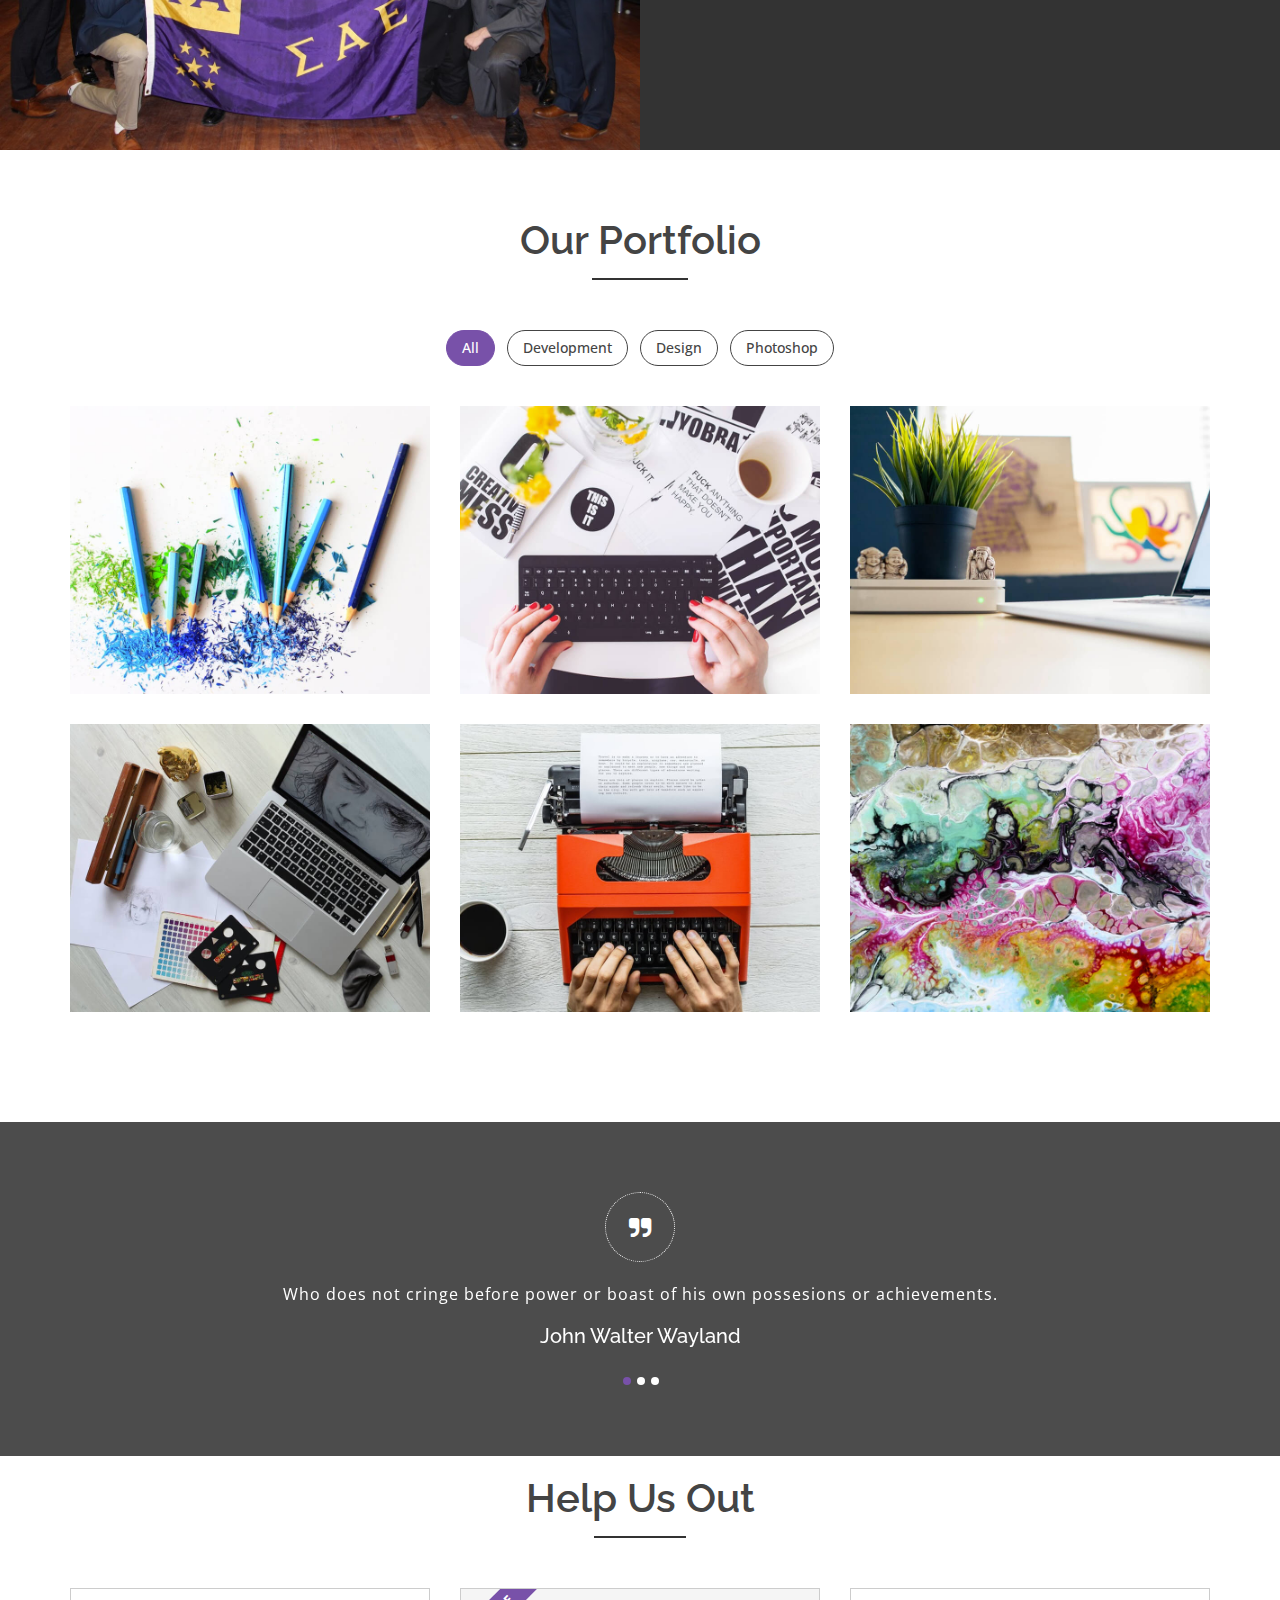
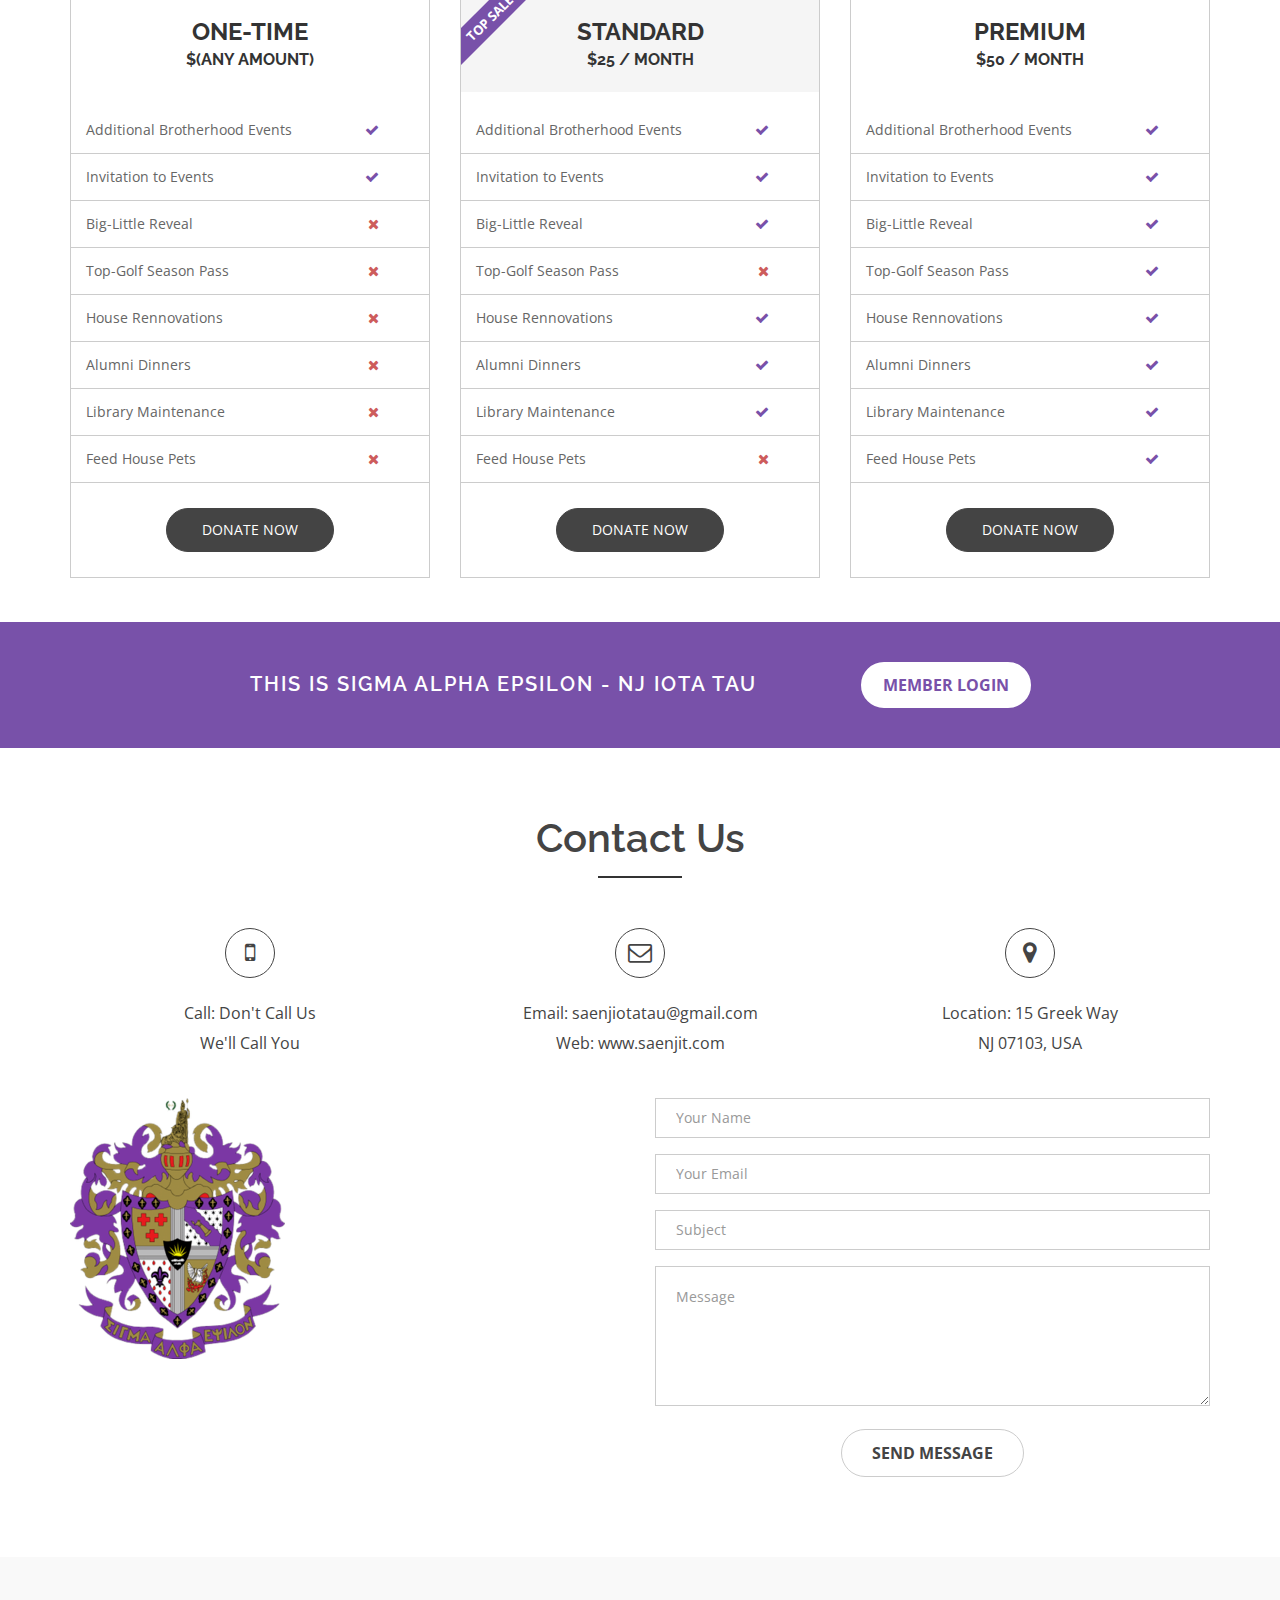
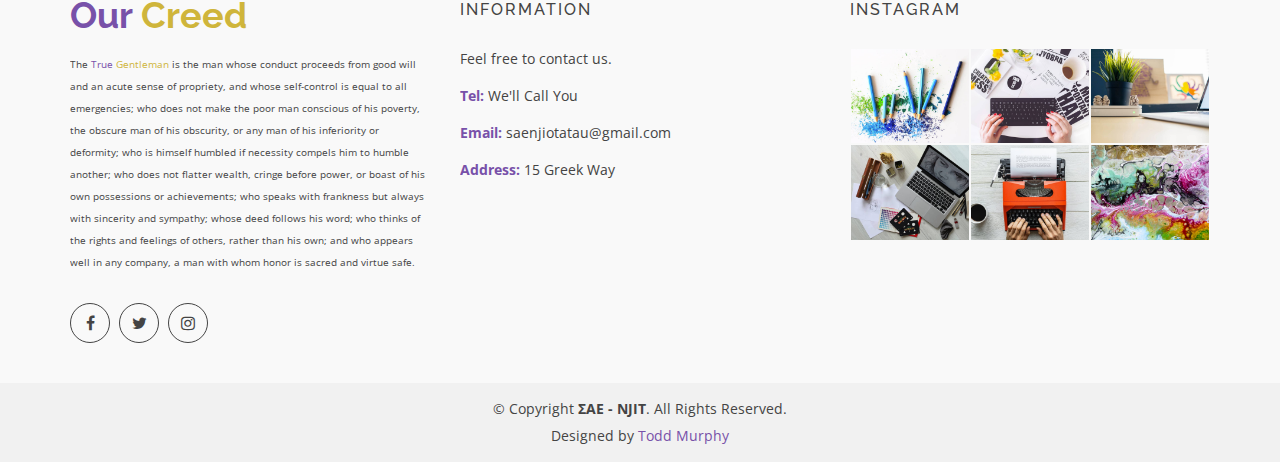
==== commit 6e67016e: "Changed pics for andre and ardi" ====
--- a/index.html
+++ b/index.html
@@ -703,7 +703,7 @@
           <div class="col-md-3 col-sm-3 col-xs-12">
             <div class="single-team-member">
               <div class="team-img">
-                  <img src="/bros/andreP.jpg" alt="">
+                  <img src="/bros/andreP.JPG" alt="">
               </div>
               <div class="team-content text-center">
                 <h4>Andre Pugliese</h4>
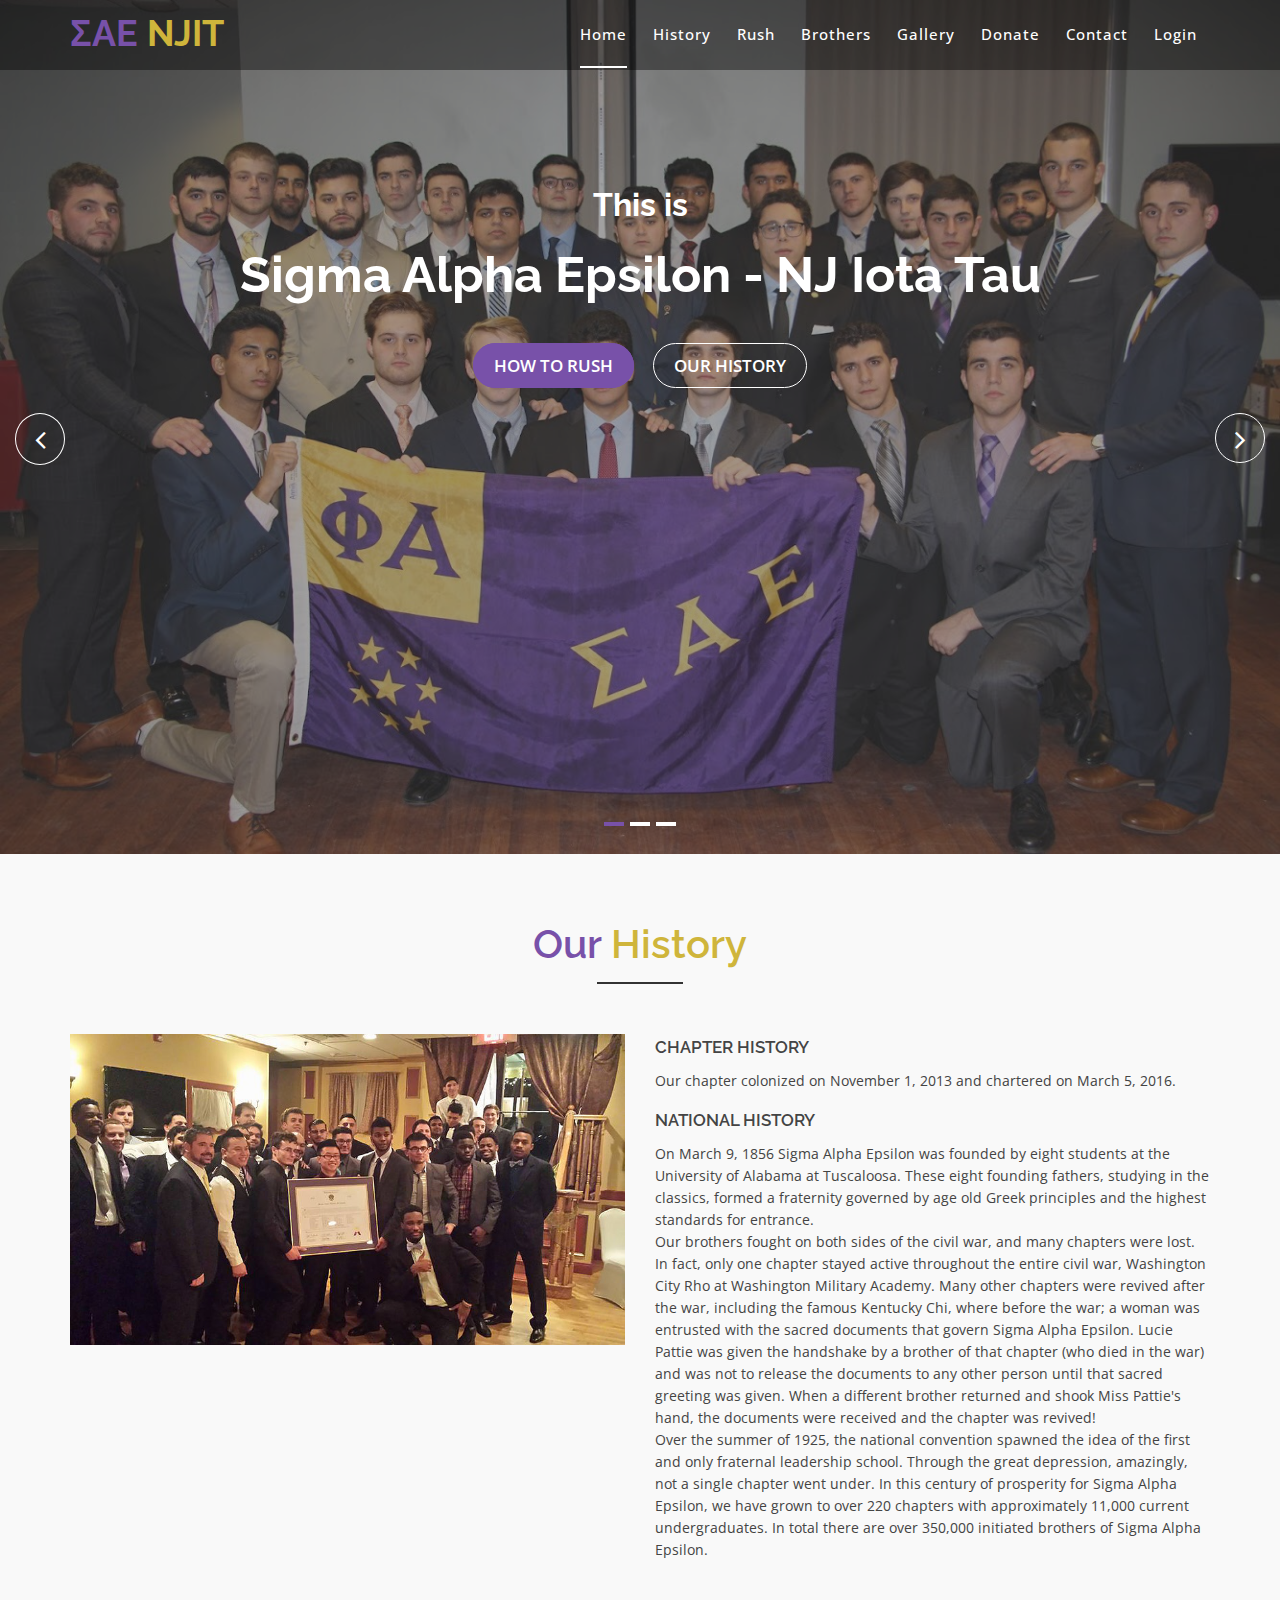
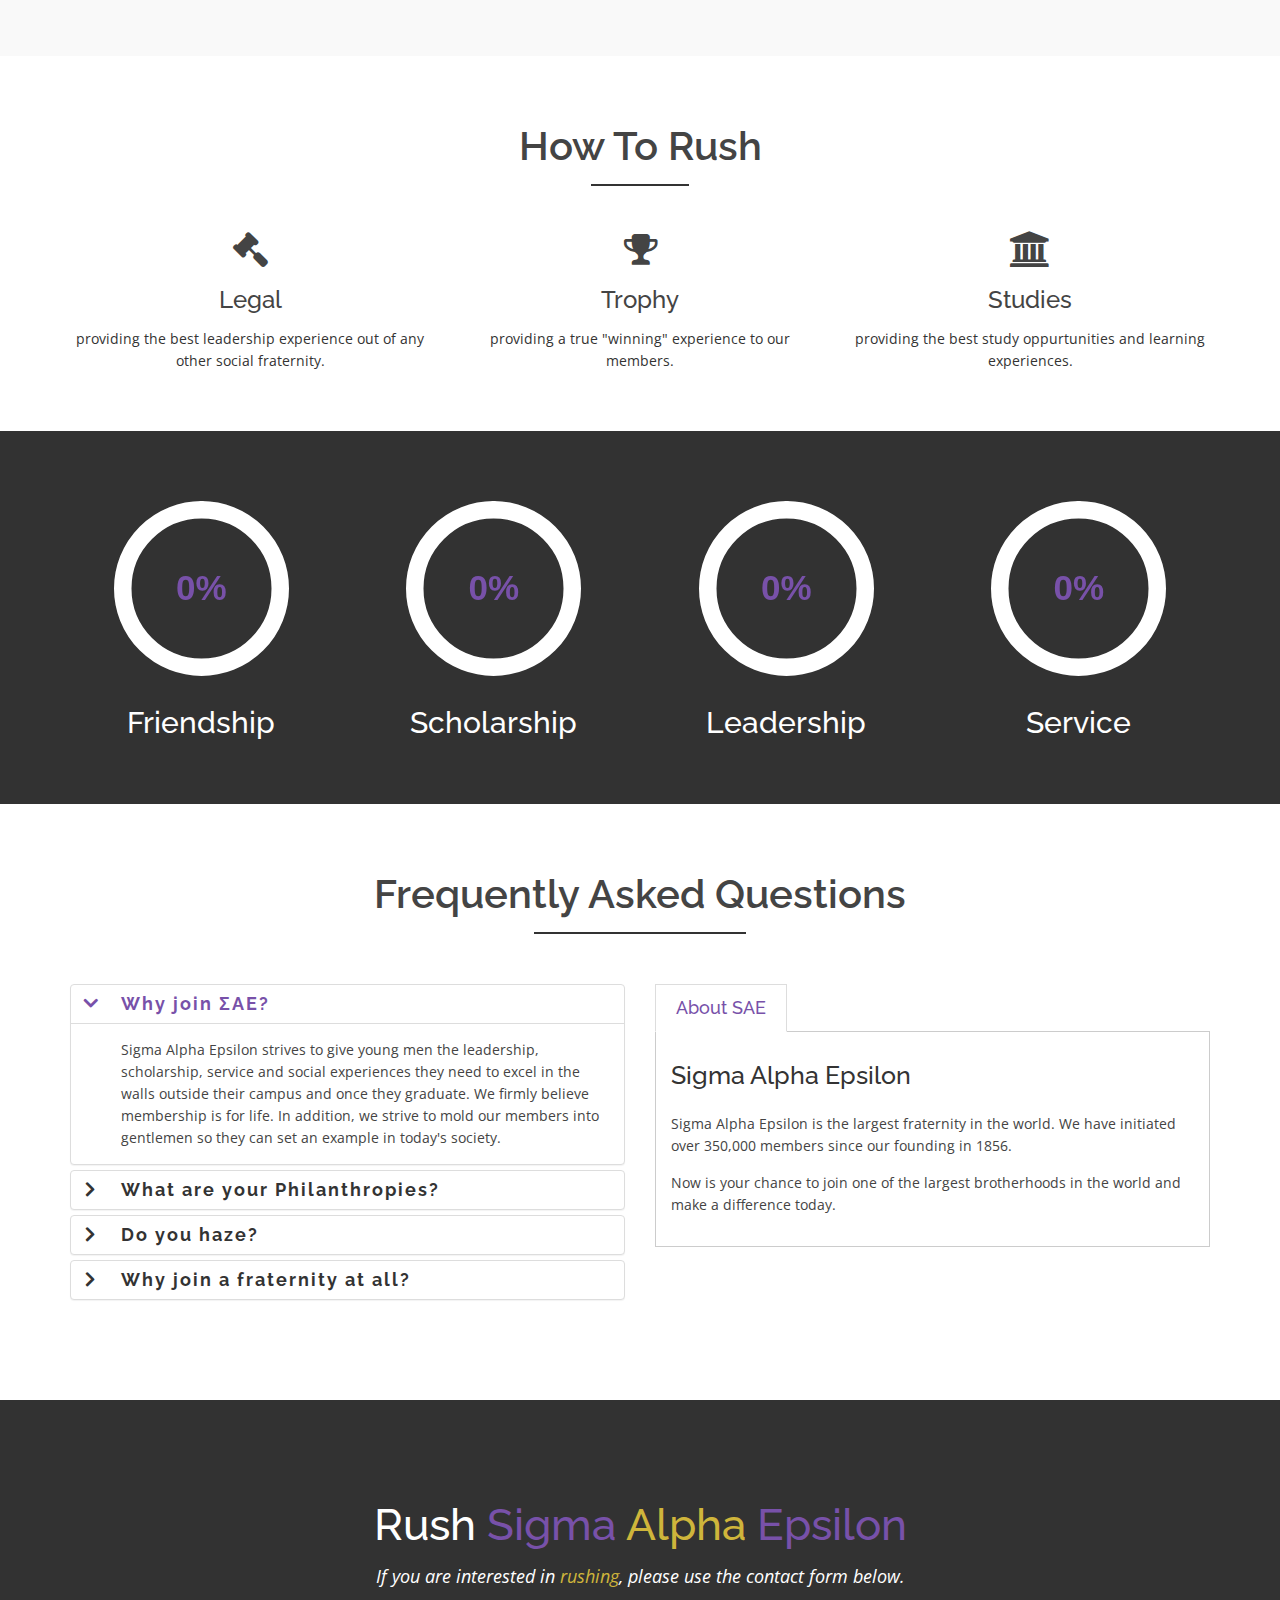
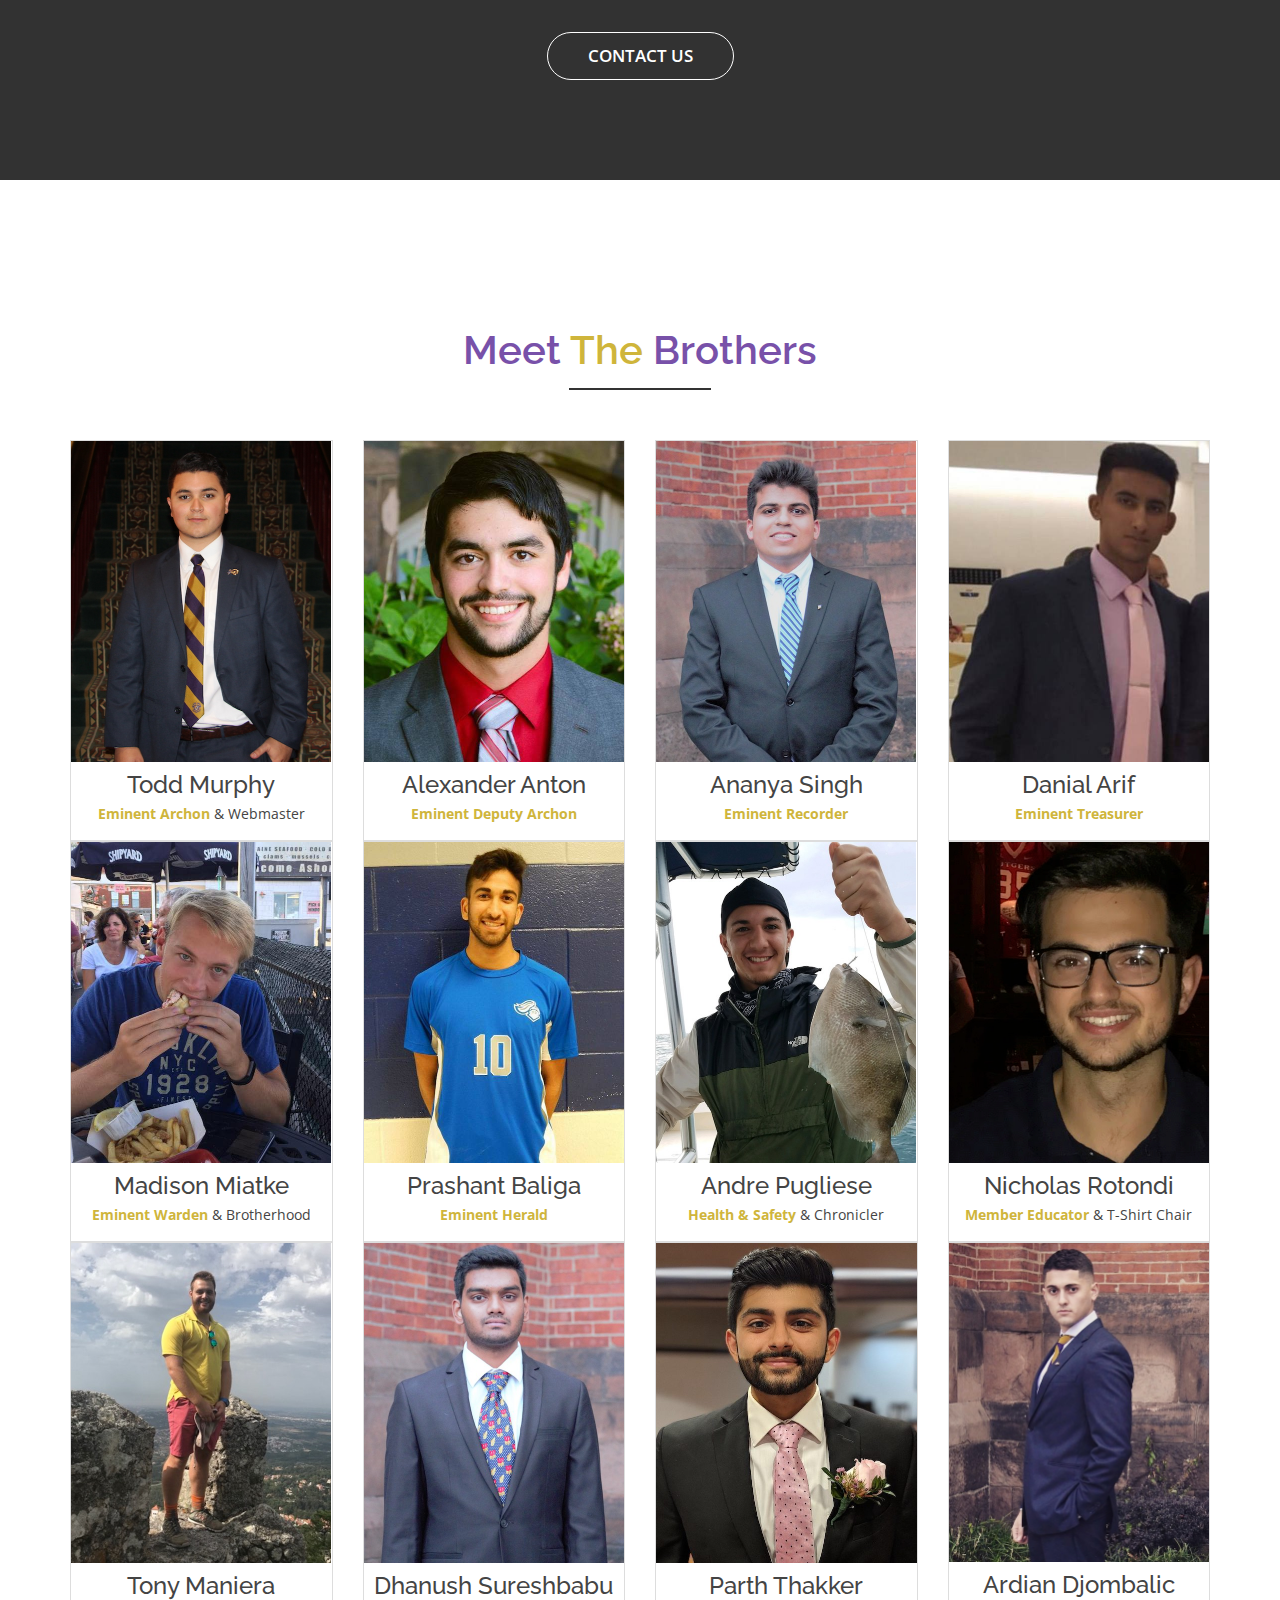
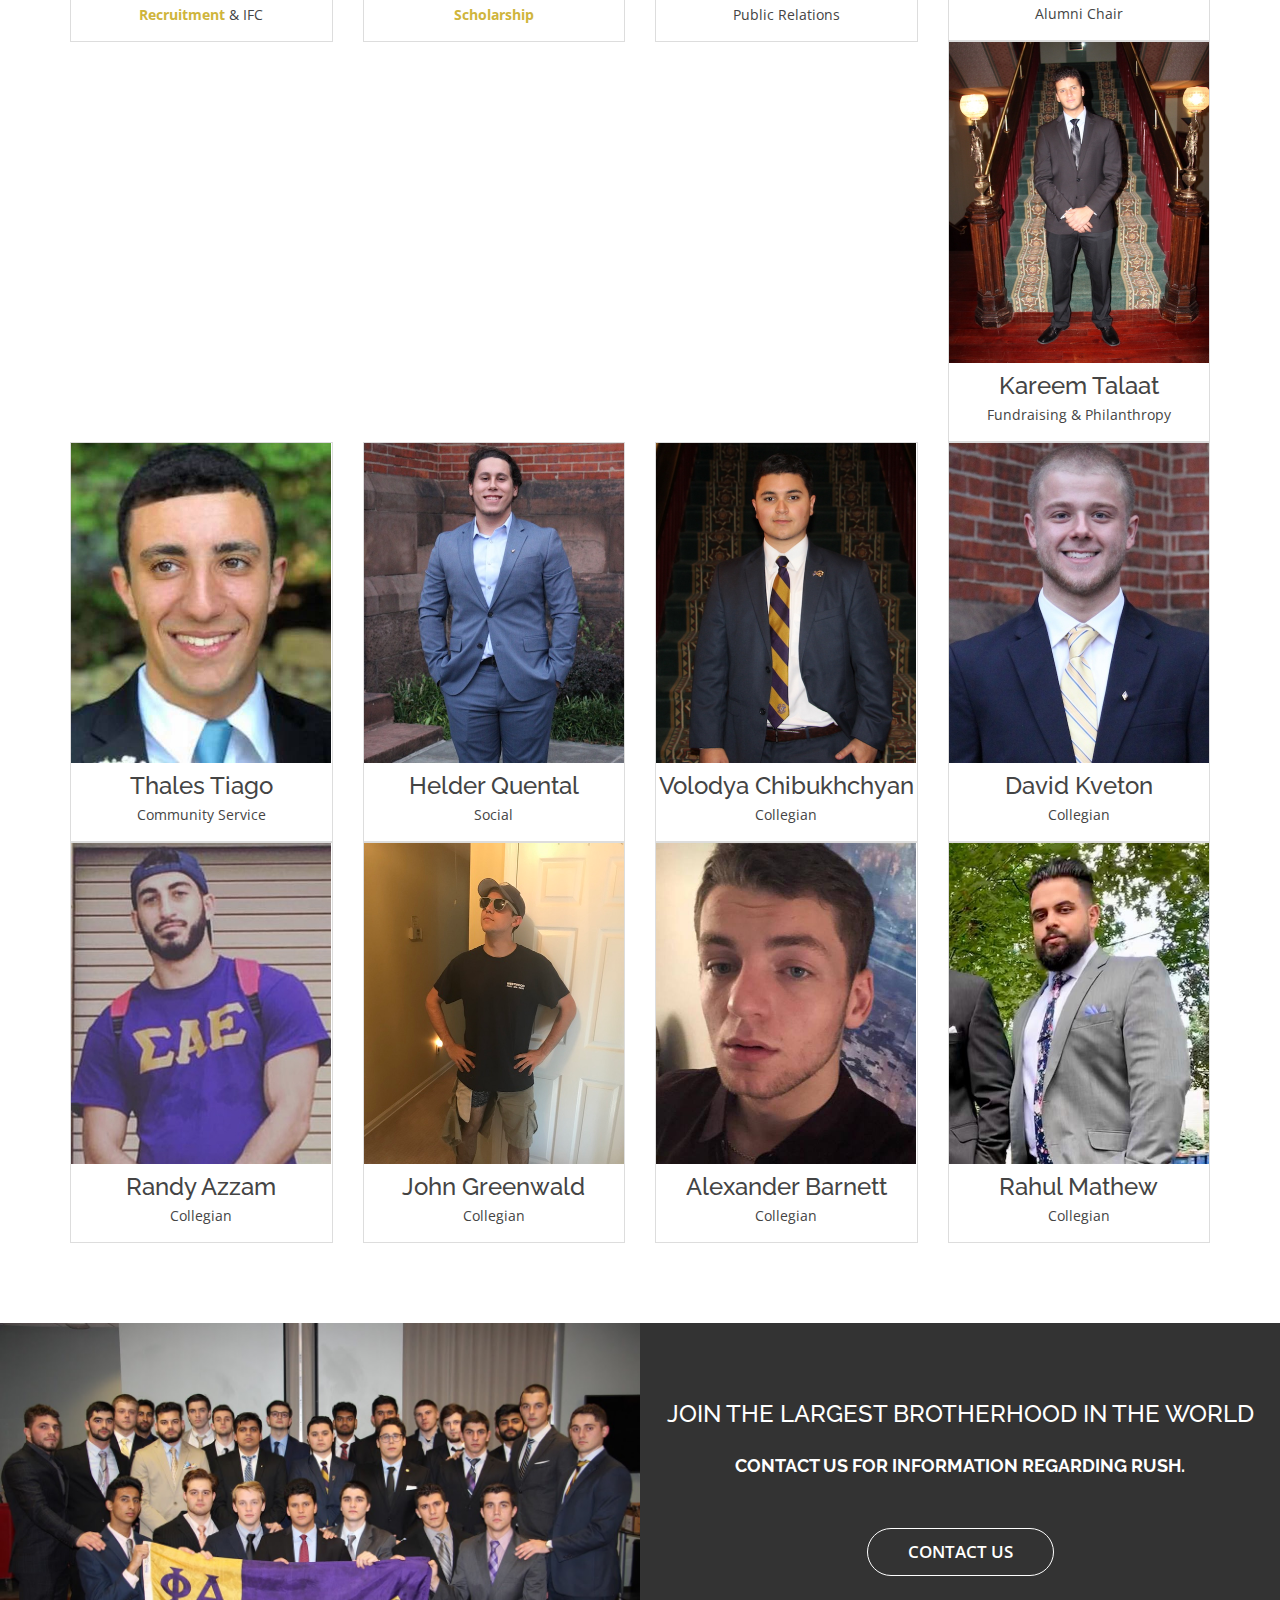
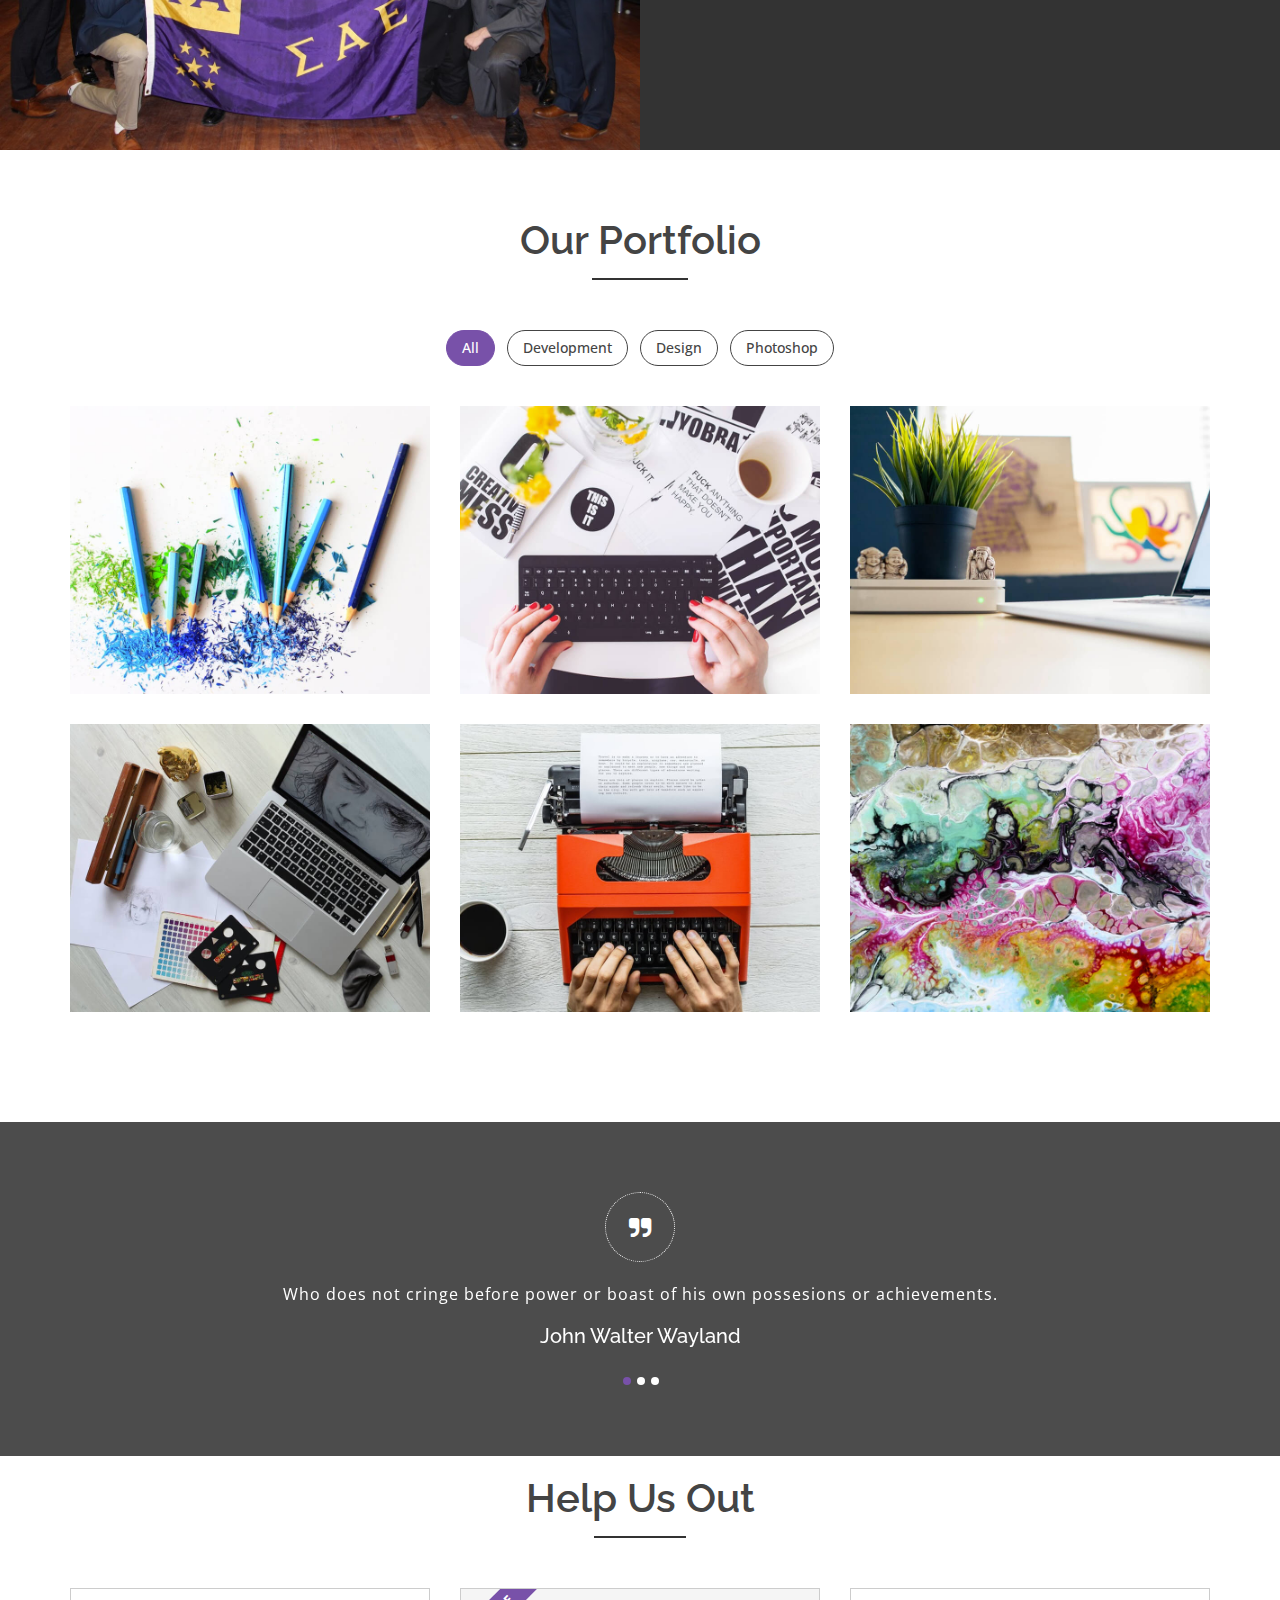
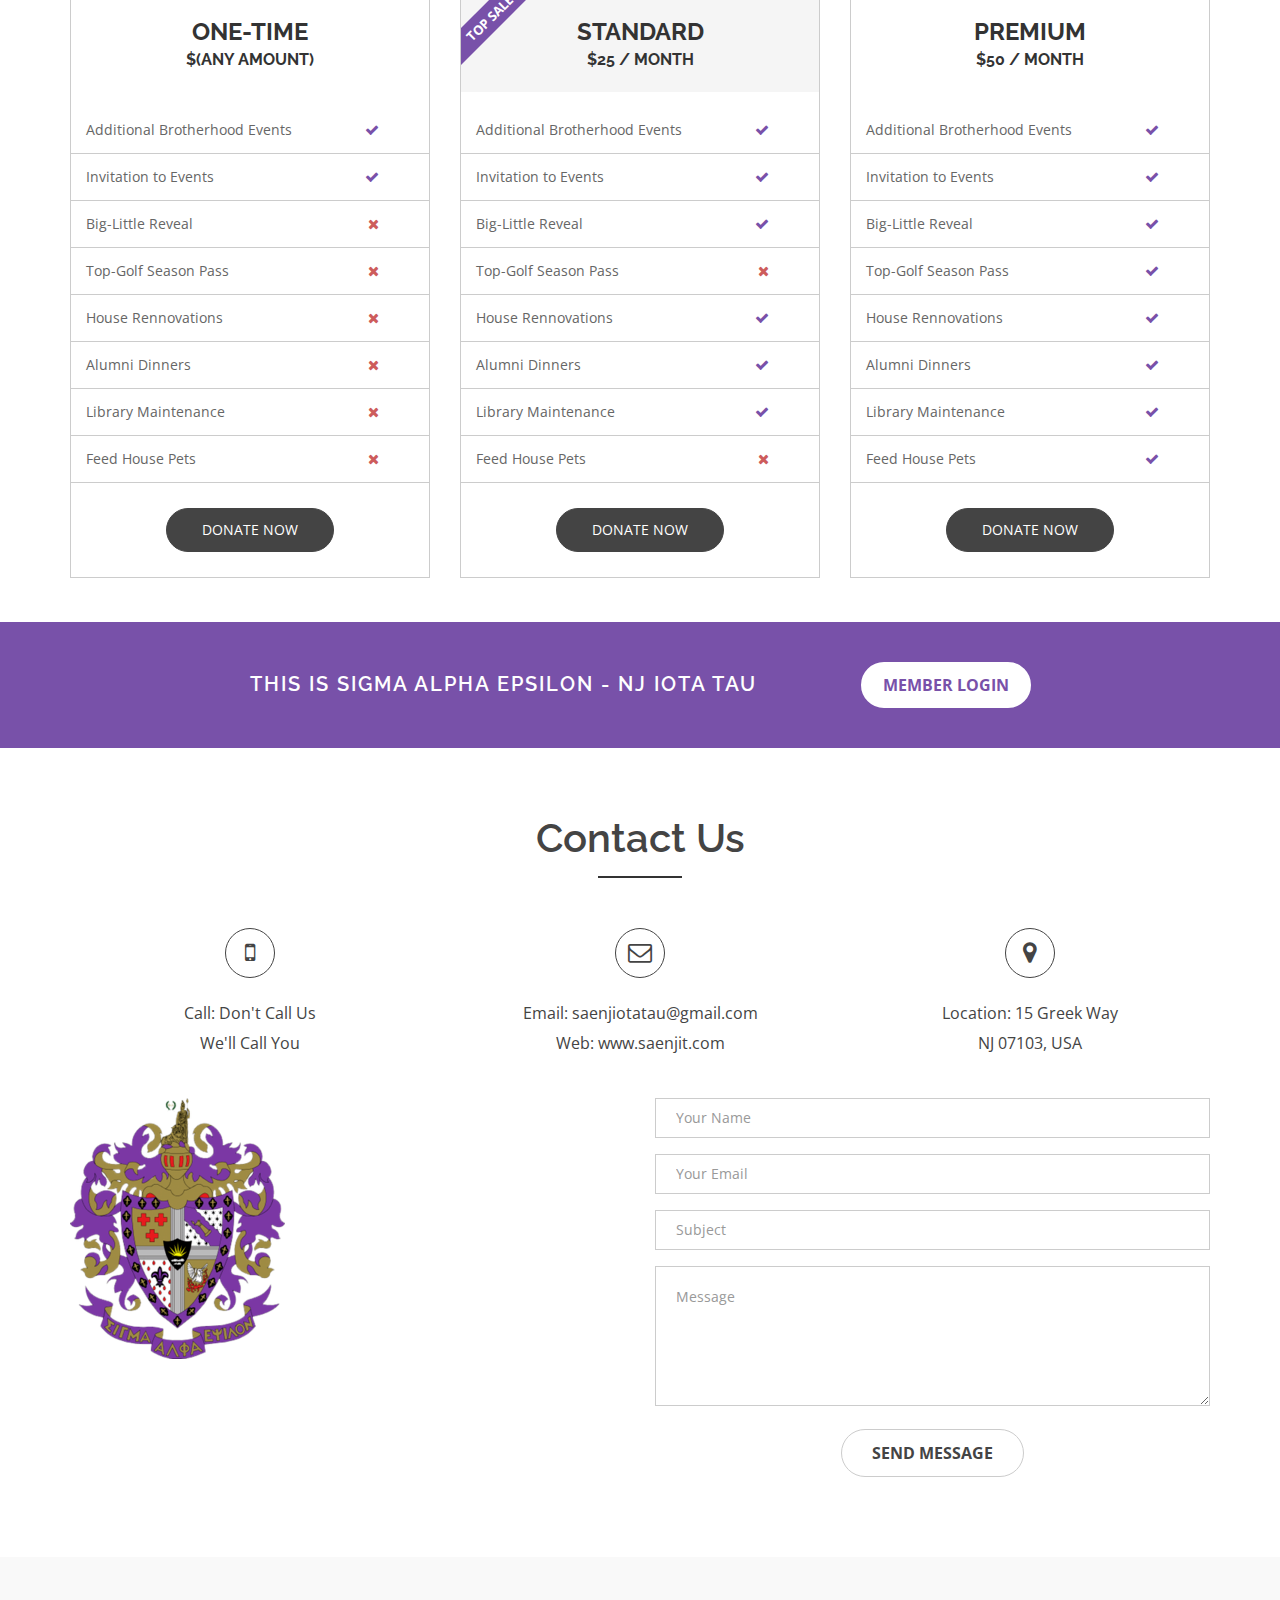
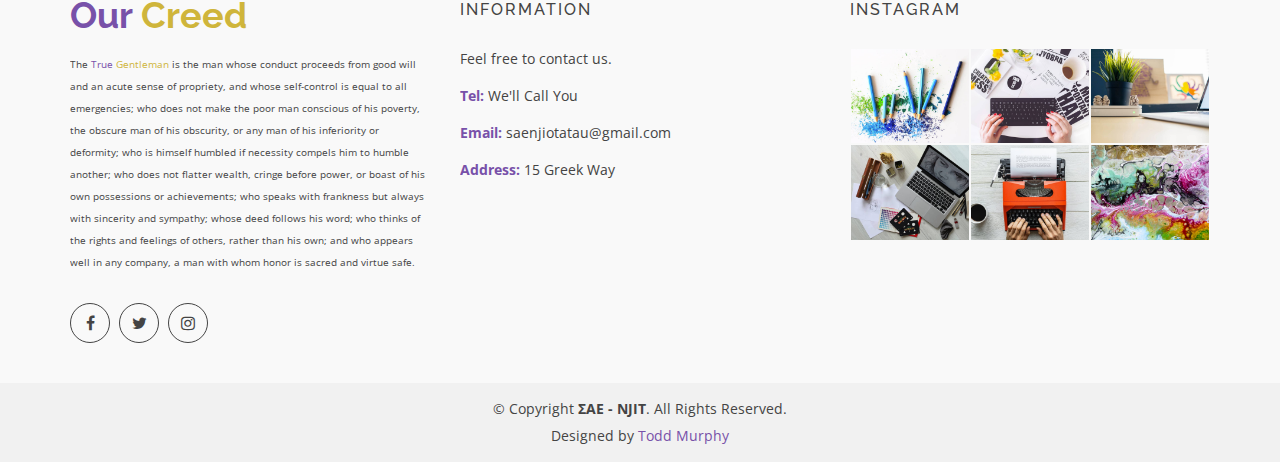
==== commit 80129fdd: "Fixed andres file name" ====
--- a/index.html
+++ b/index.html
@@ -703,7 +703,7 @@
           <div class="col-md-3 col-sm-3 col-xs-12">
             <div class="single-team-member">
               <div class="team-img">
-                  <img src="/bros/andreP.JPG" alt="">
+                  <img src="/bros/andreP.jpg" alt="">
               </div>
               <div class="team-content text-center">
                 <h4>Andre Pugliese</h4>
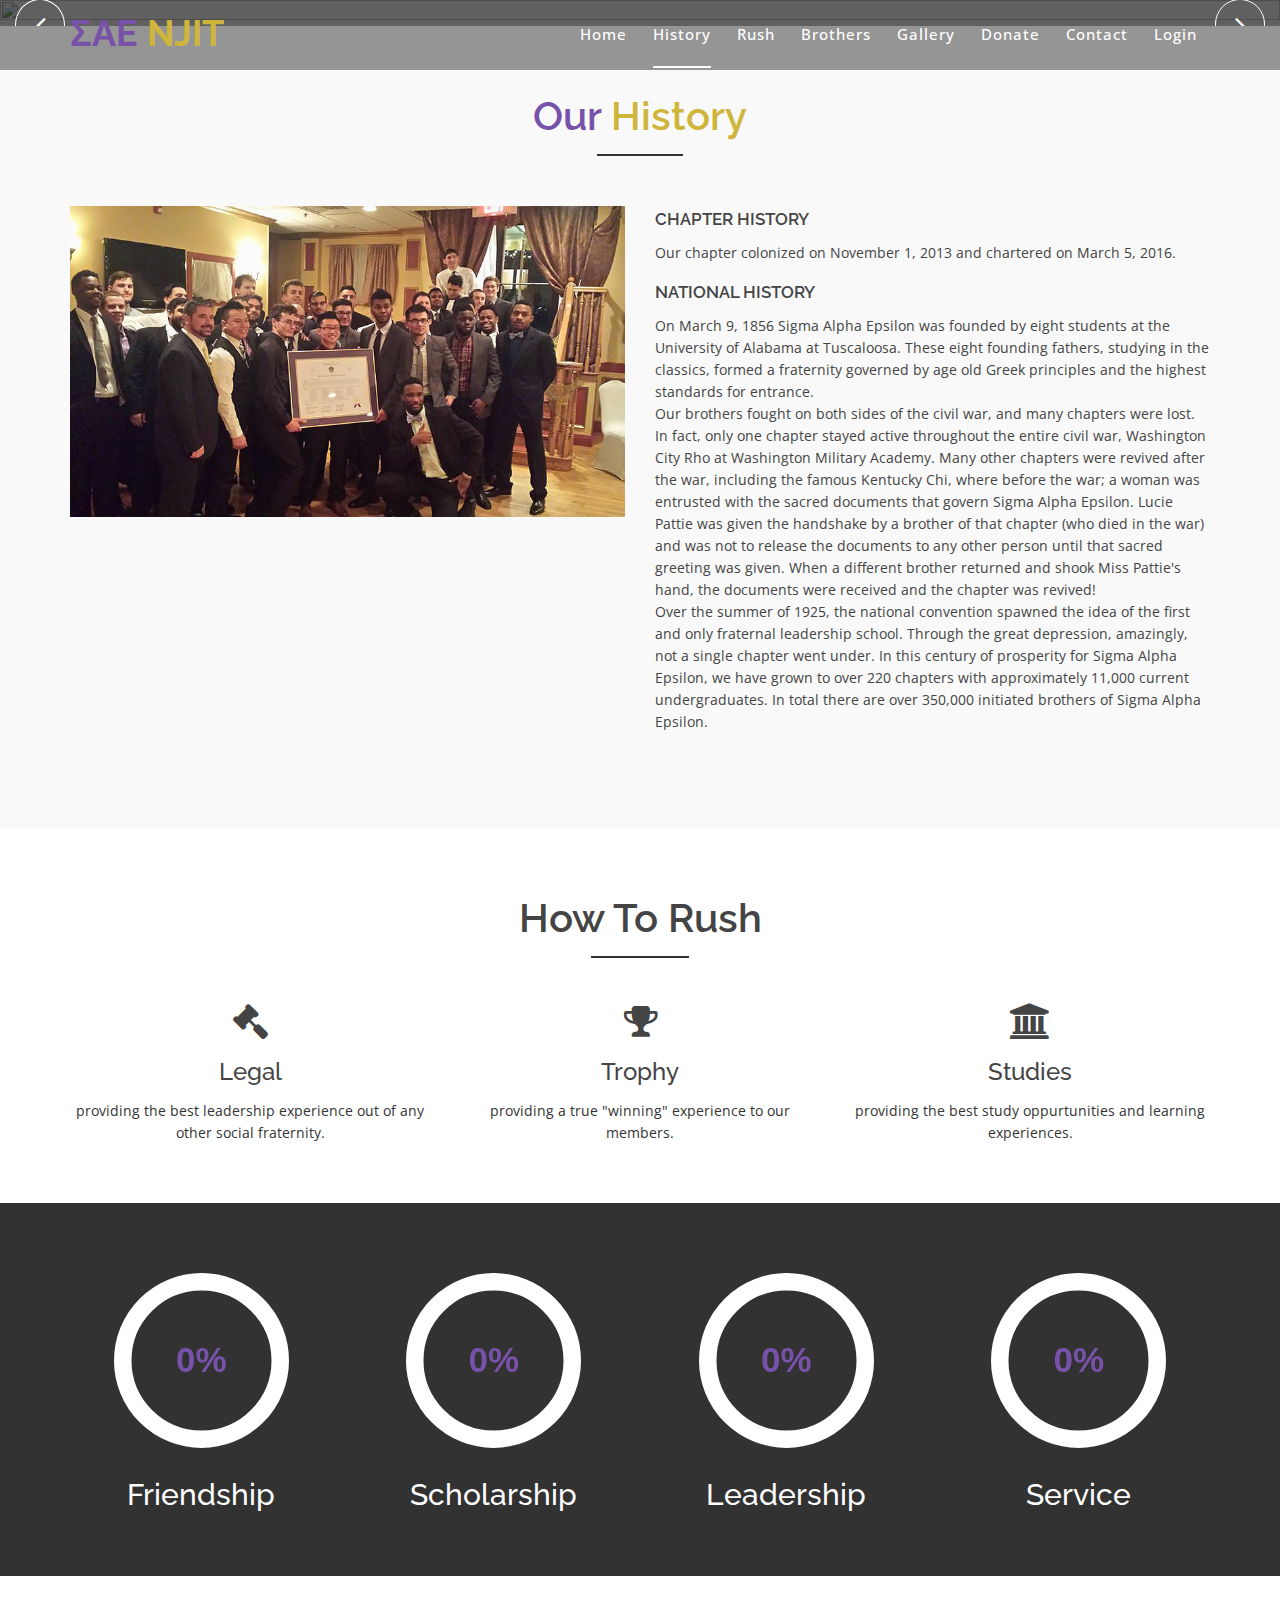
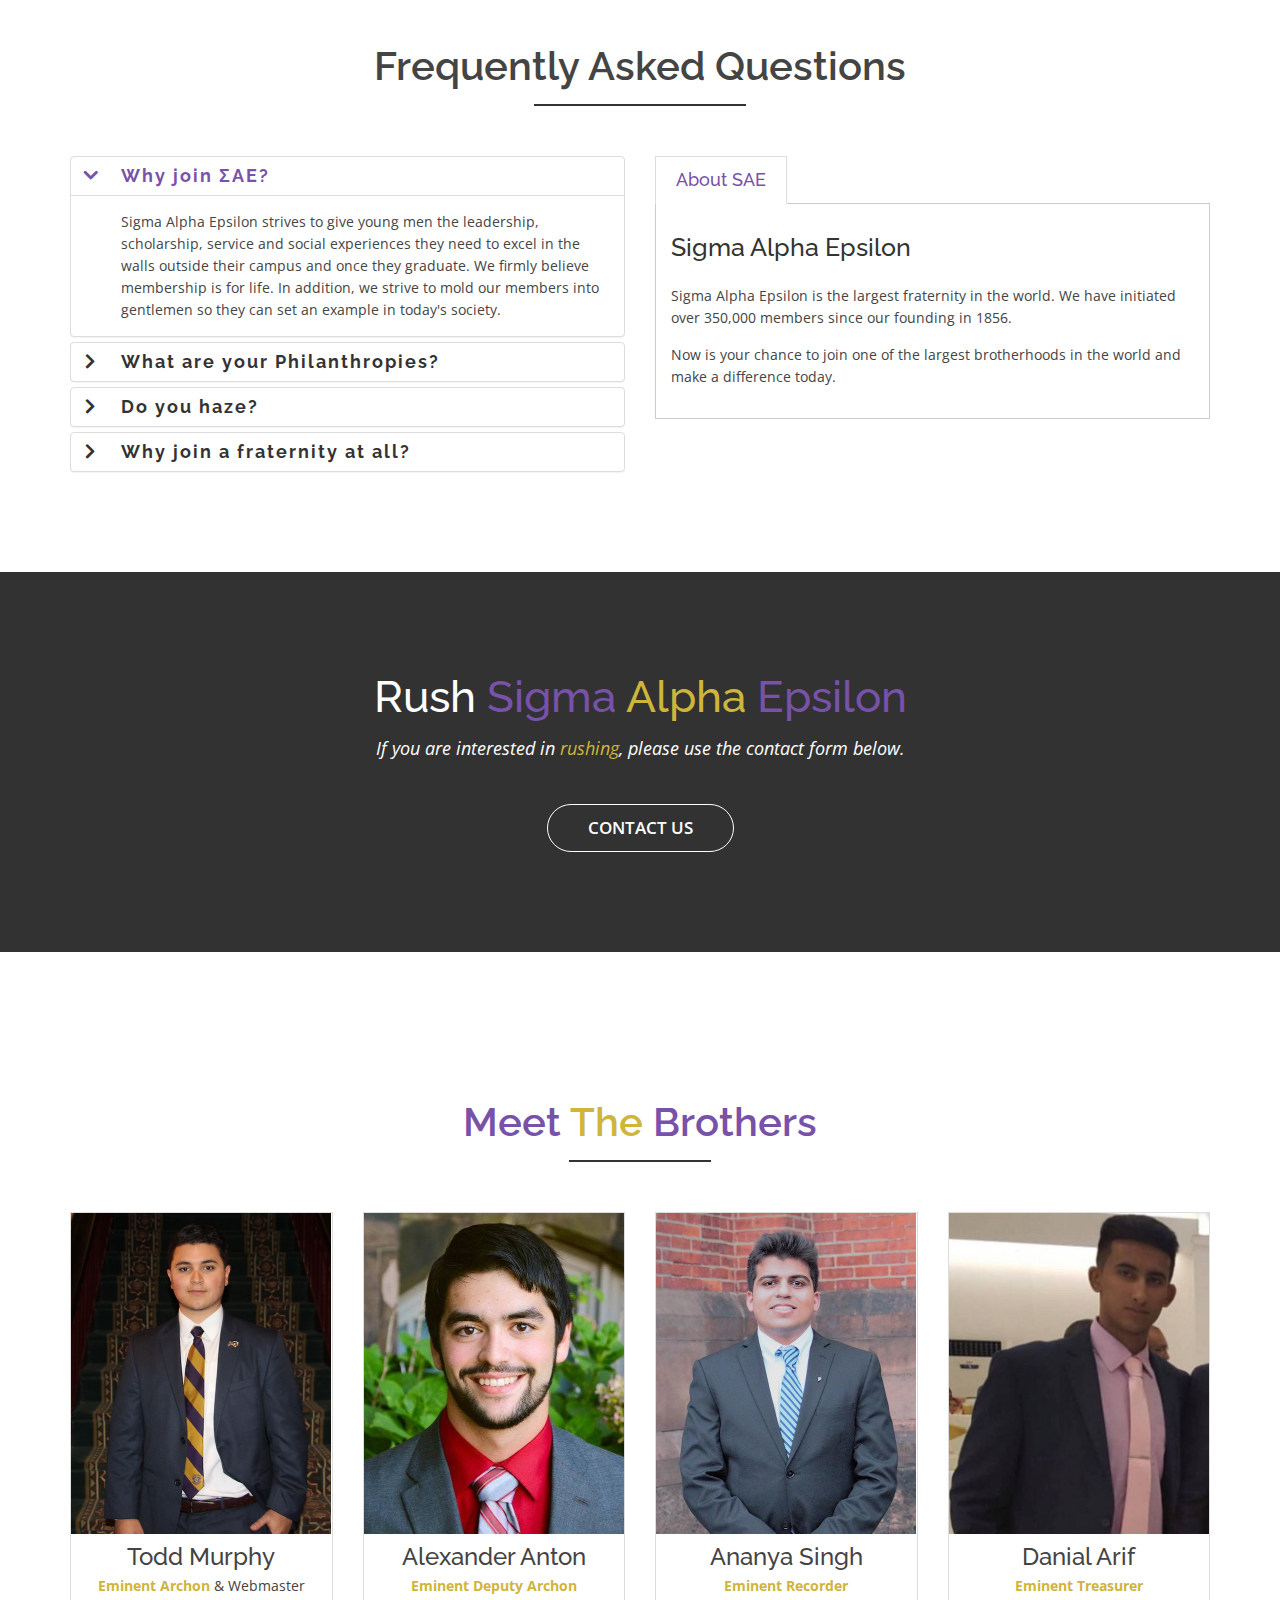
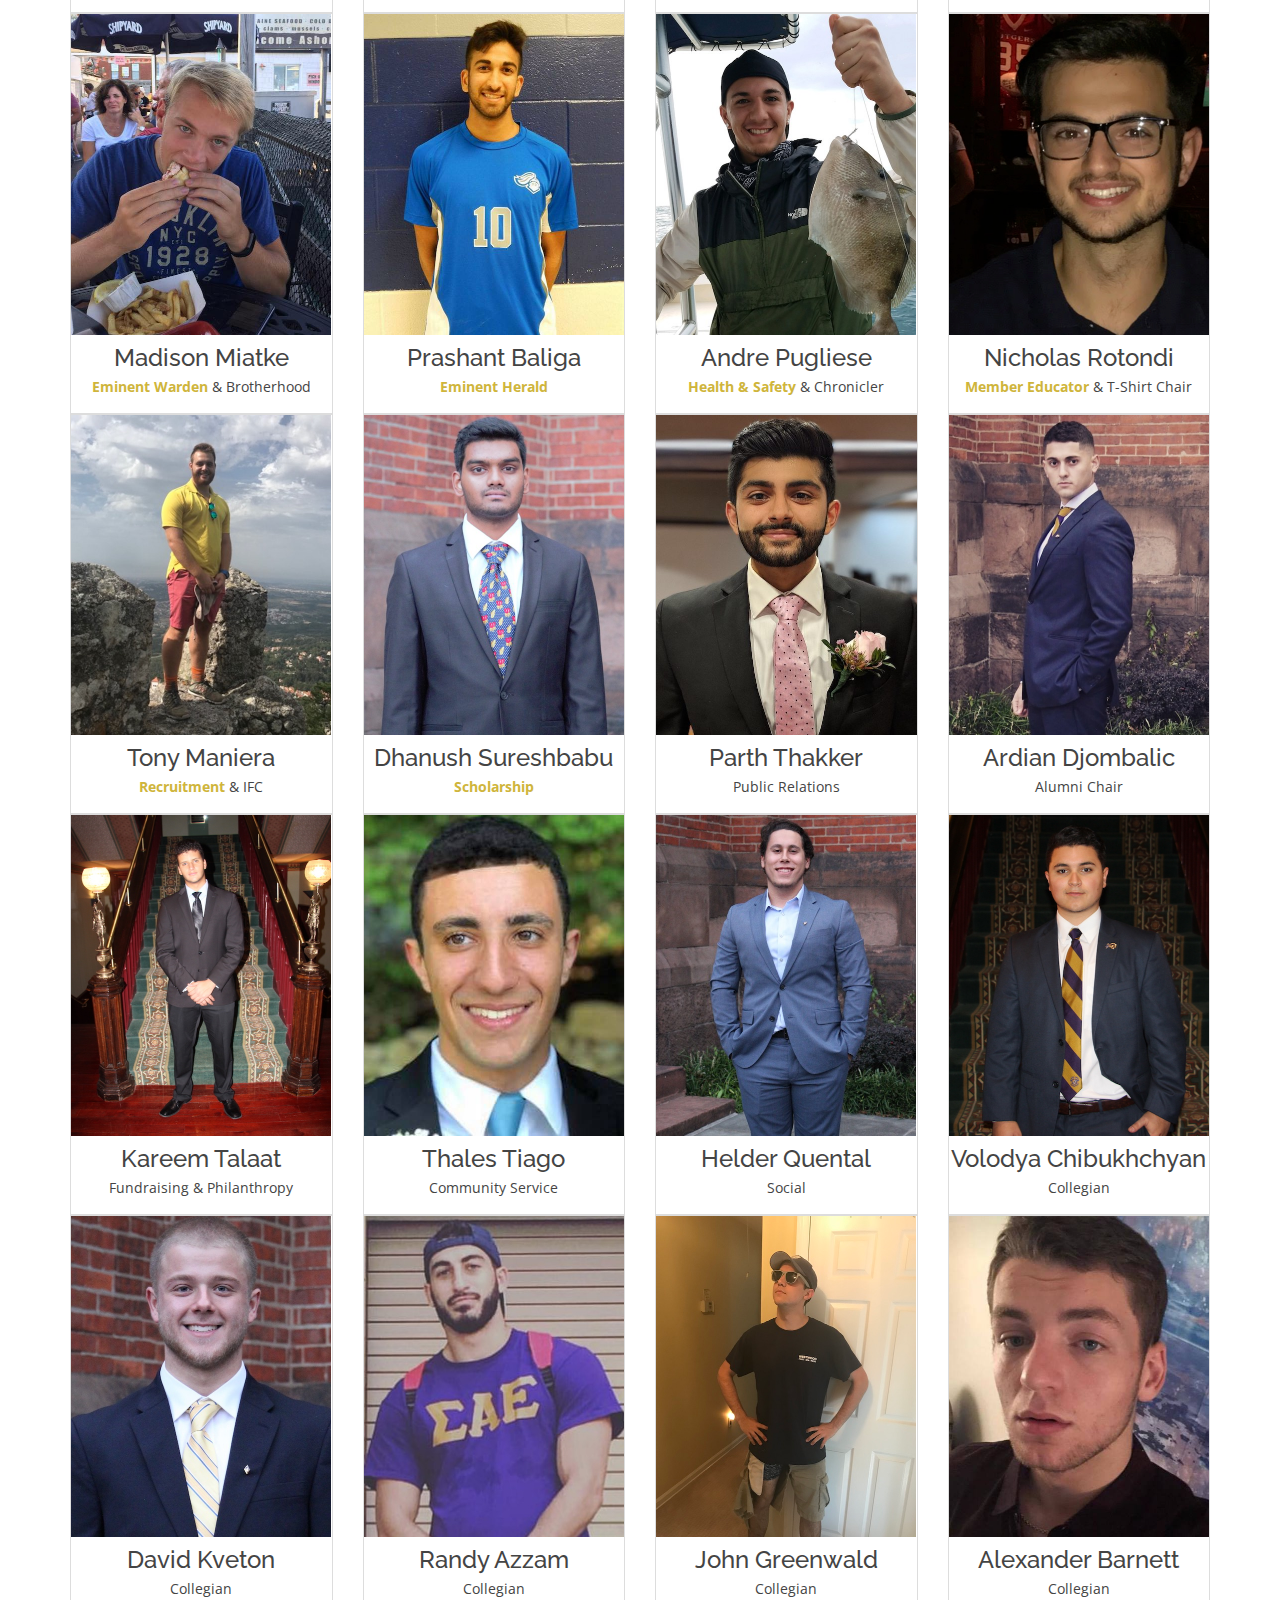
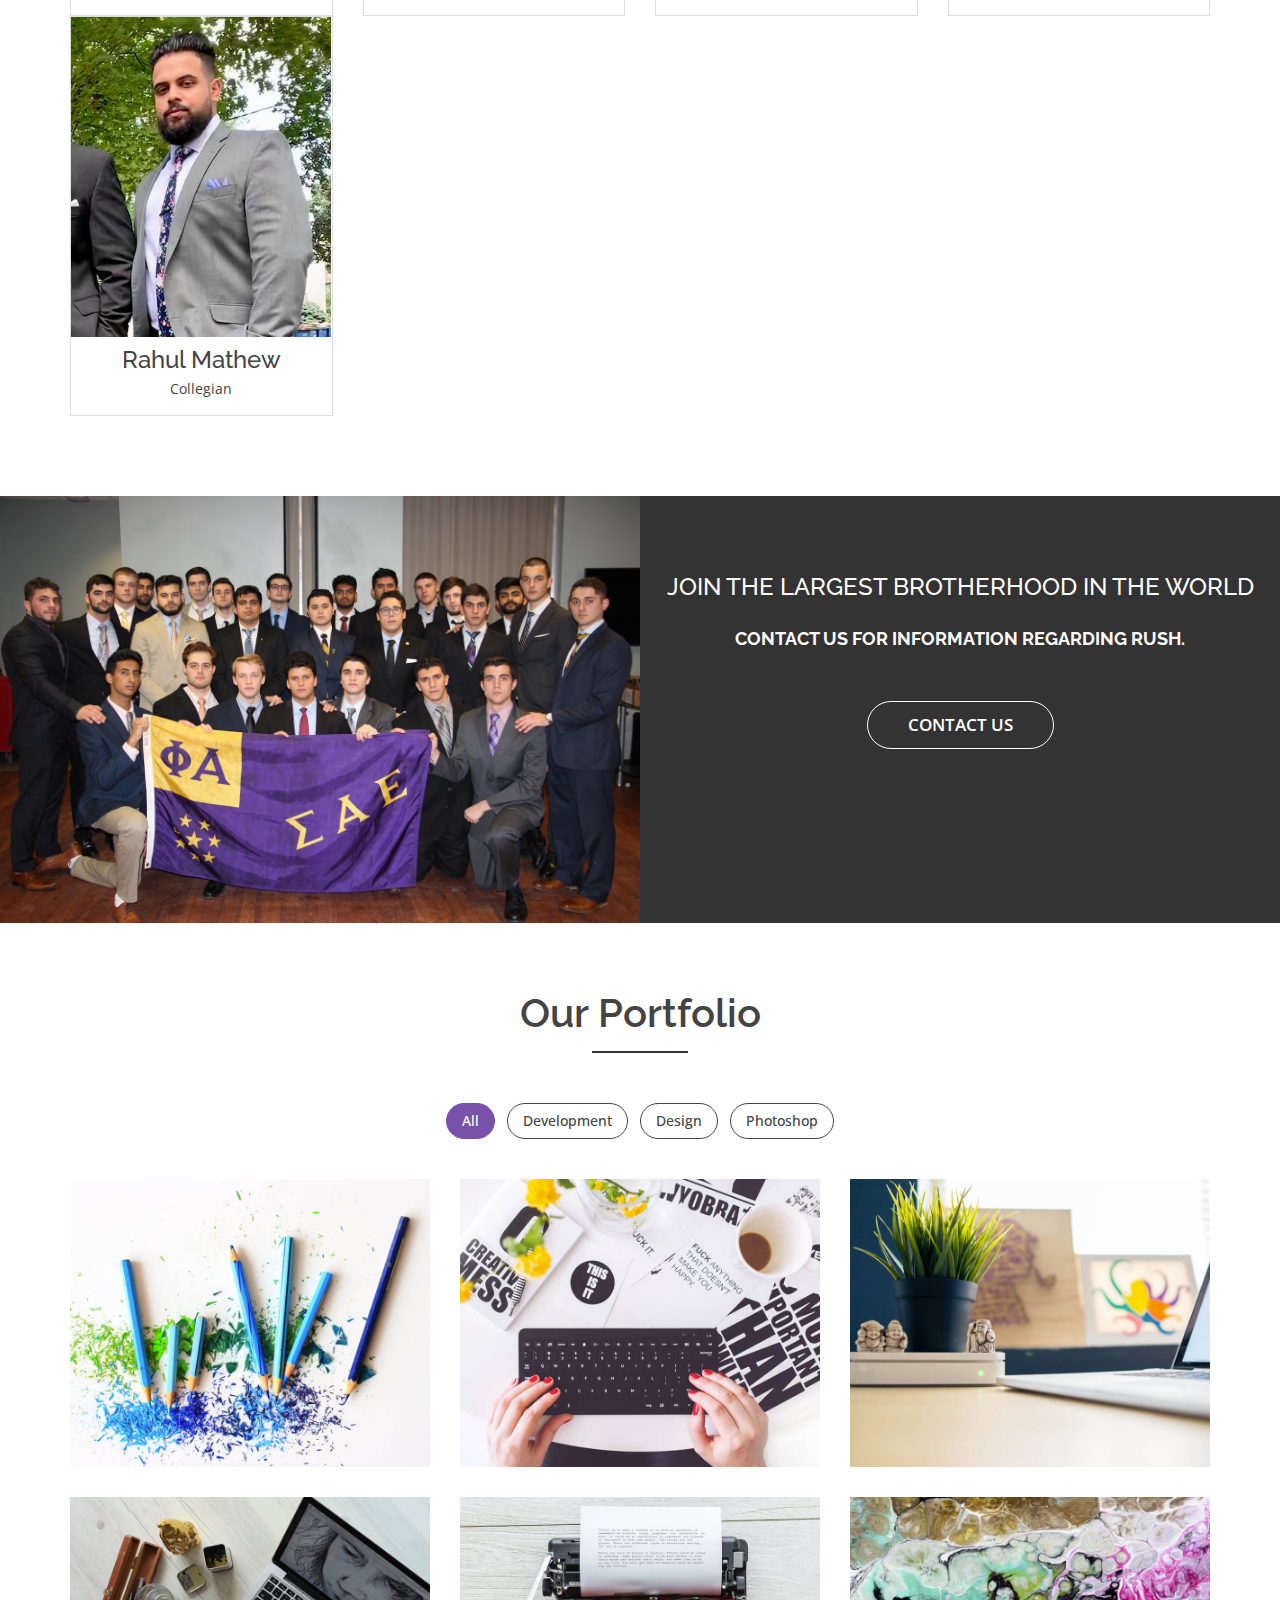
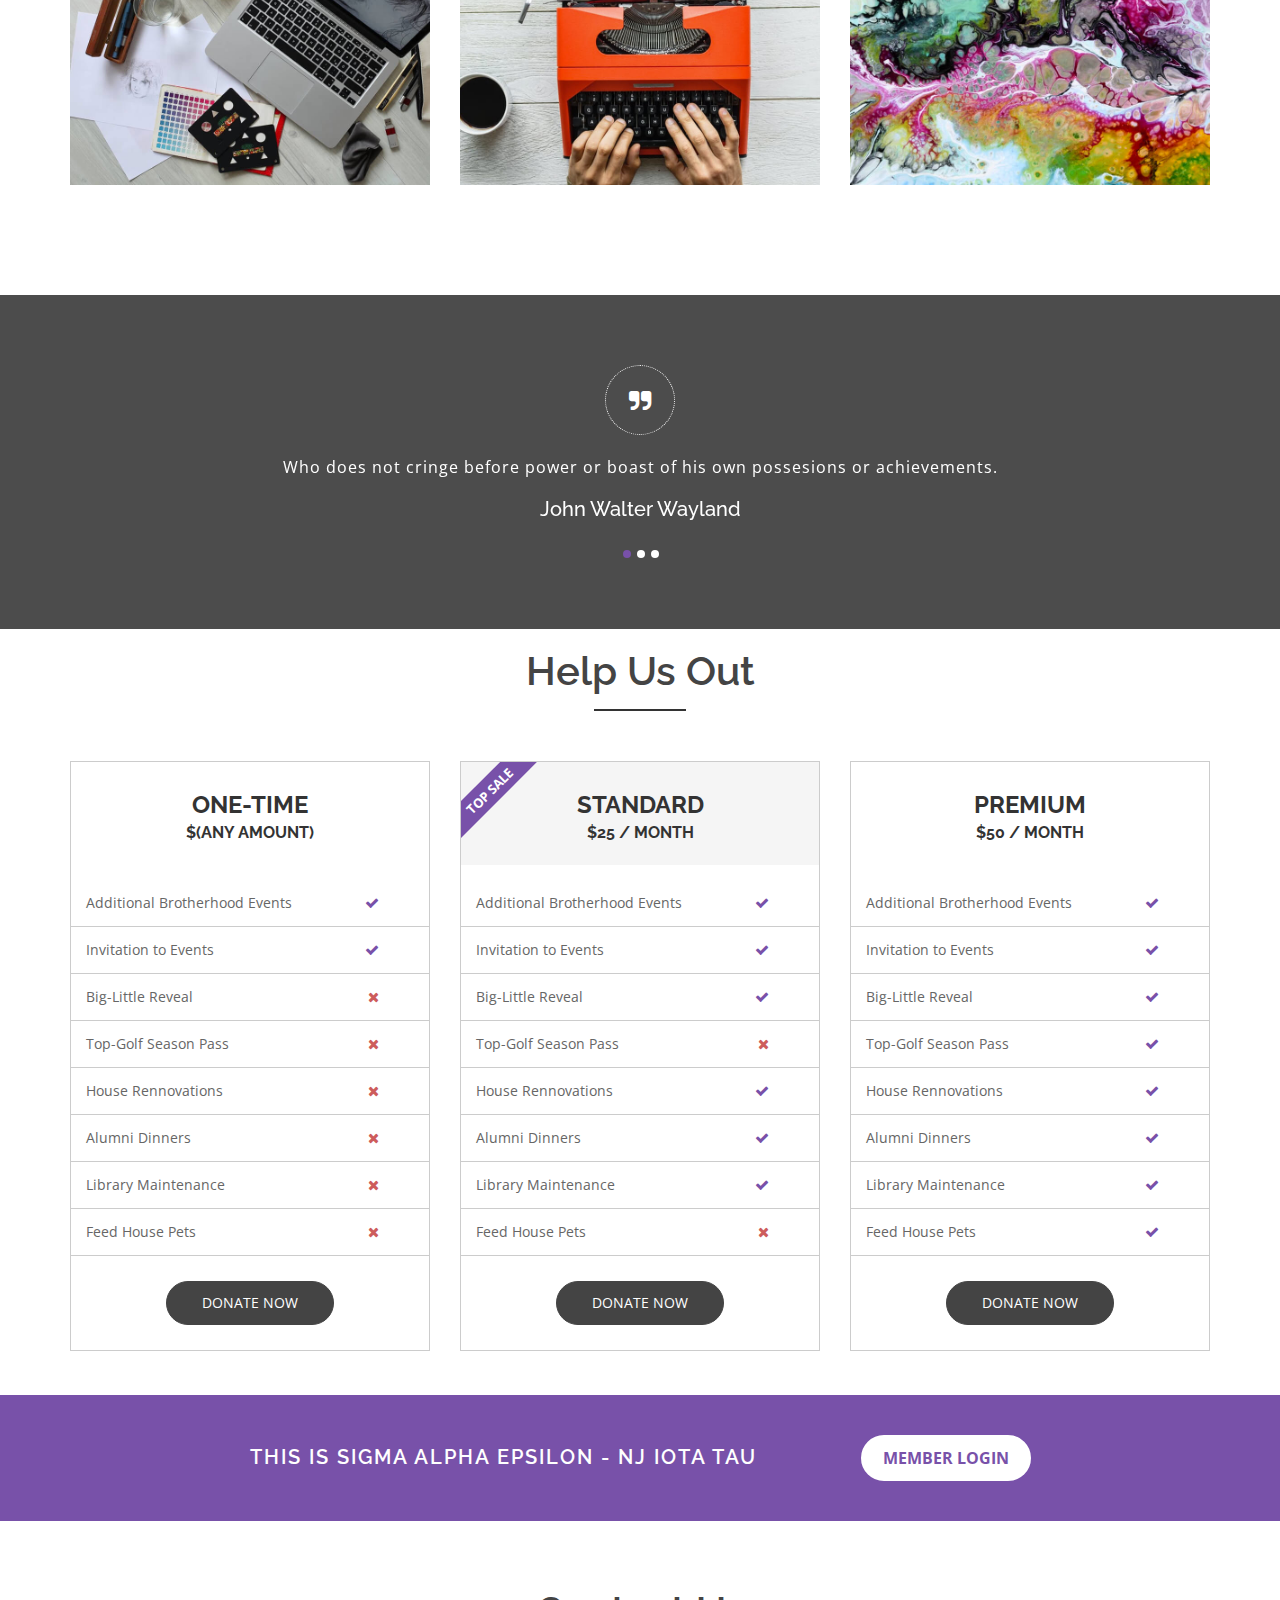
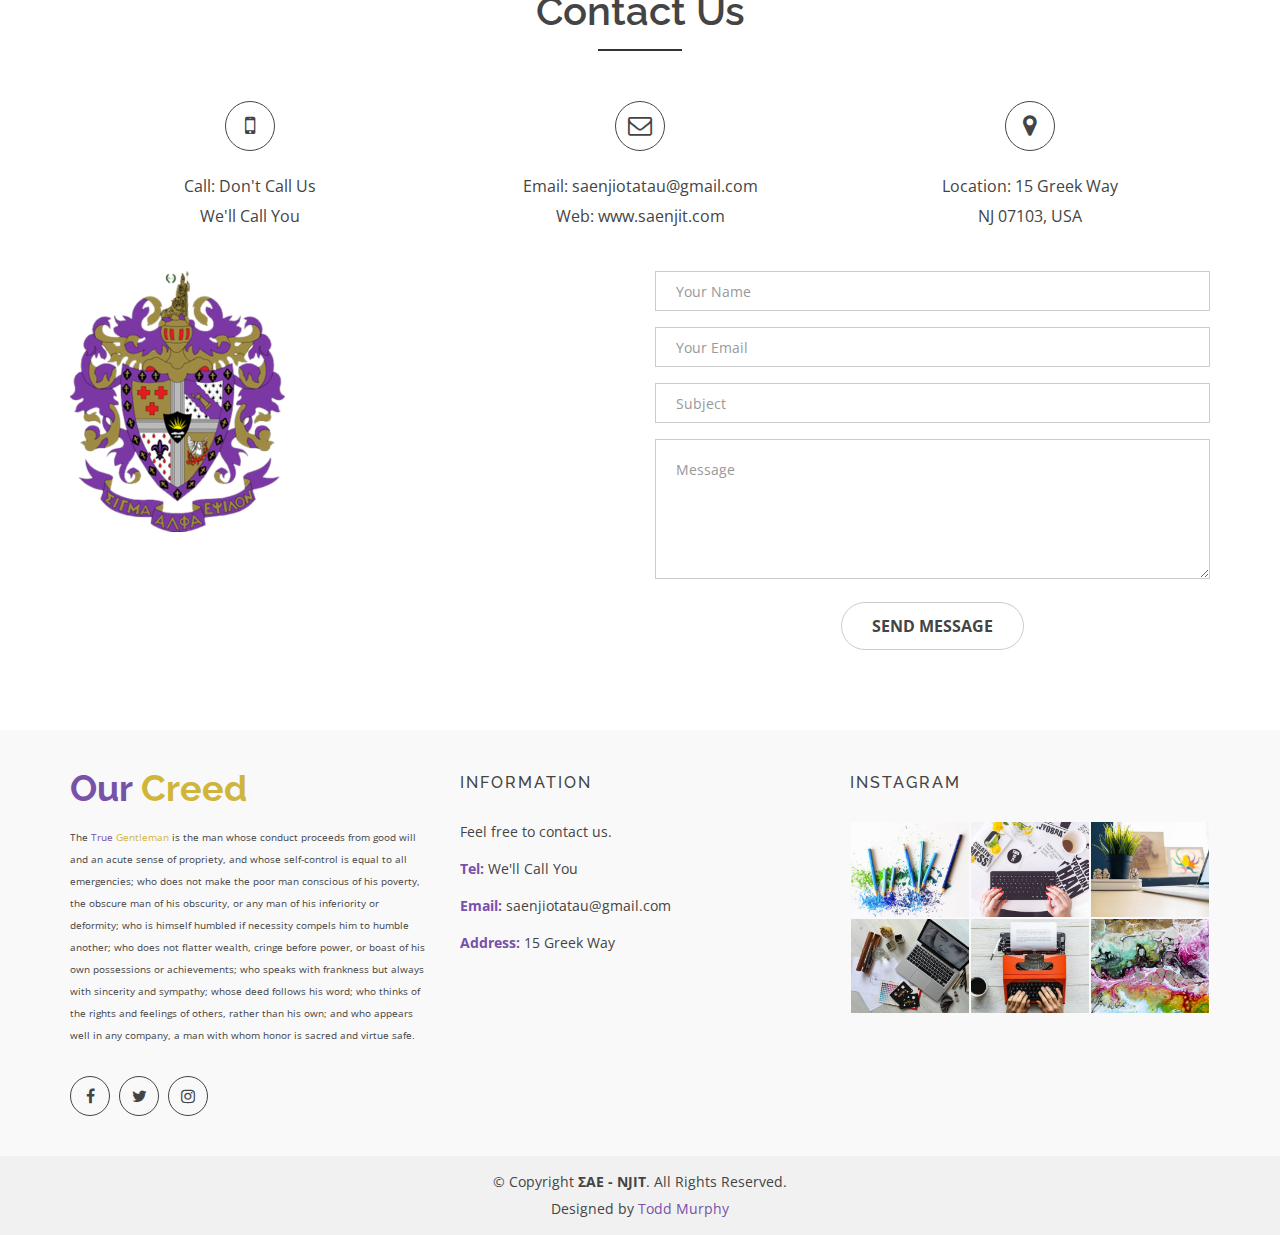
==== commit 6092f954: "Updated background pic on homepage and updated gitignore" ====
--- a/index.html
+++ b/index.html
@@ -119,9 +119,10 @@
   <div id="home" class="slider-area">
     <div class="bend niceties preview-2">
       <div id="ensign-nivoslider" class="slides">
-        <img src="/images/backgrounds/homePic2018.jpg" alt="" title="#slider-direction-1" />
-        <img src="/images/backgrounds/initiationFall18.jpg" alt="" title="#slider-direction-2" />
-        <img src="/images/backgrounds/brotherPage.jpg" alt="" title="#slider-direction-3" />
+        <img src="/images/backgrounds/Initiation2019.JPG" alt="" title="#slider-direction-1" />
+        <img src="/images/backgrounds/homePic2018.jpg" alt="" title="#slider-direction-2" />
+        <img src="/images/backgrounds/initiationFall18.jpg" alt="" title="#slider-direction-3" />
+        <img src="/images/backgrounds/brotherPage.jpg" alt="" title="#slider-direction-4" />
       </div>
 
       <!-- direction 1 -->
